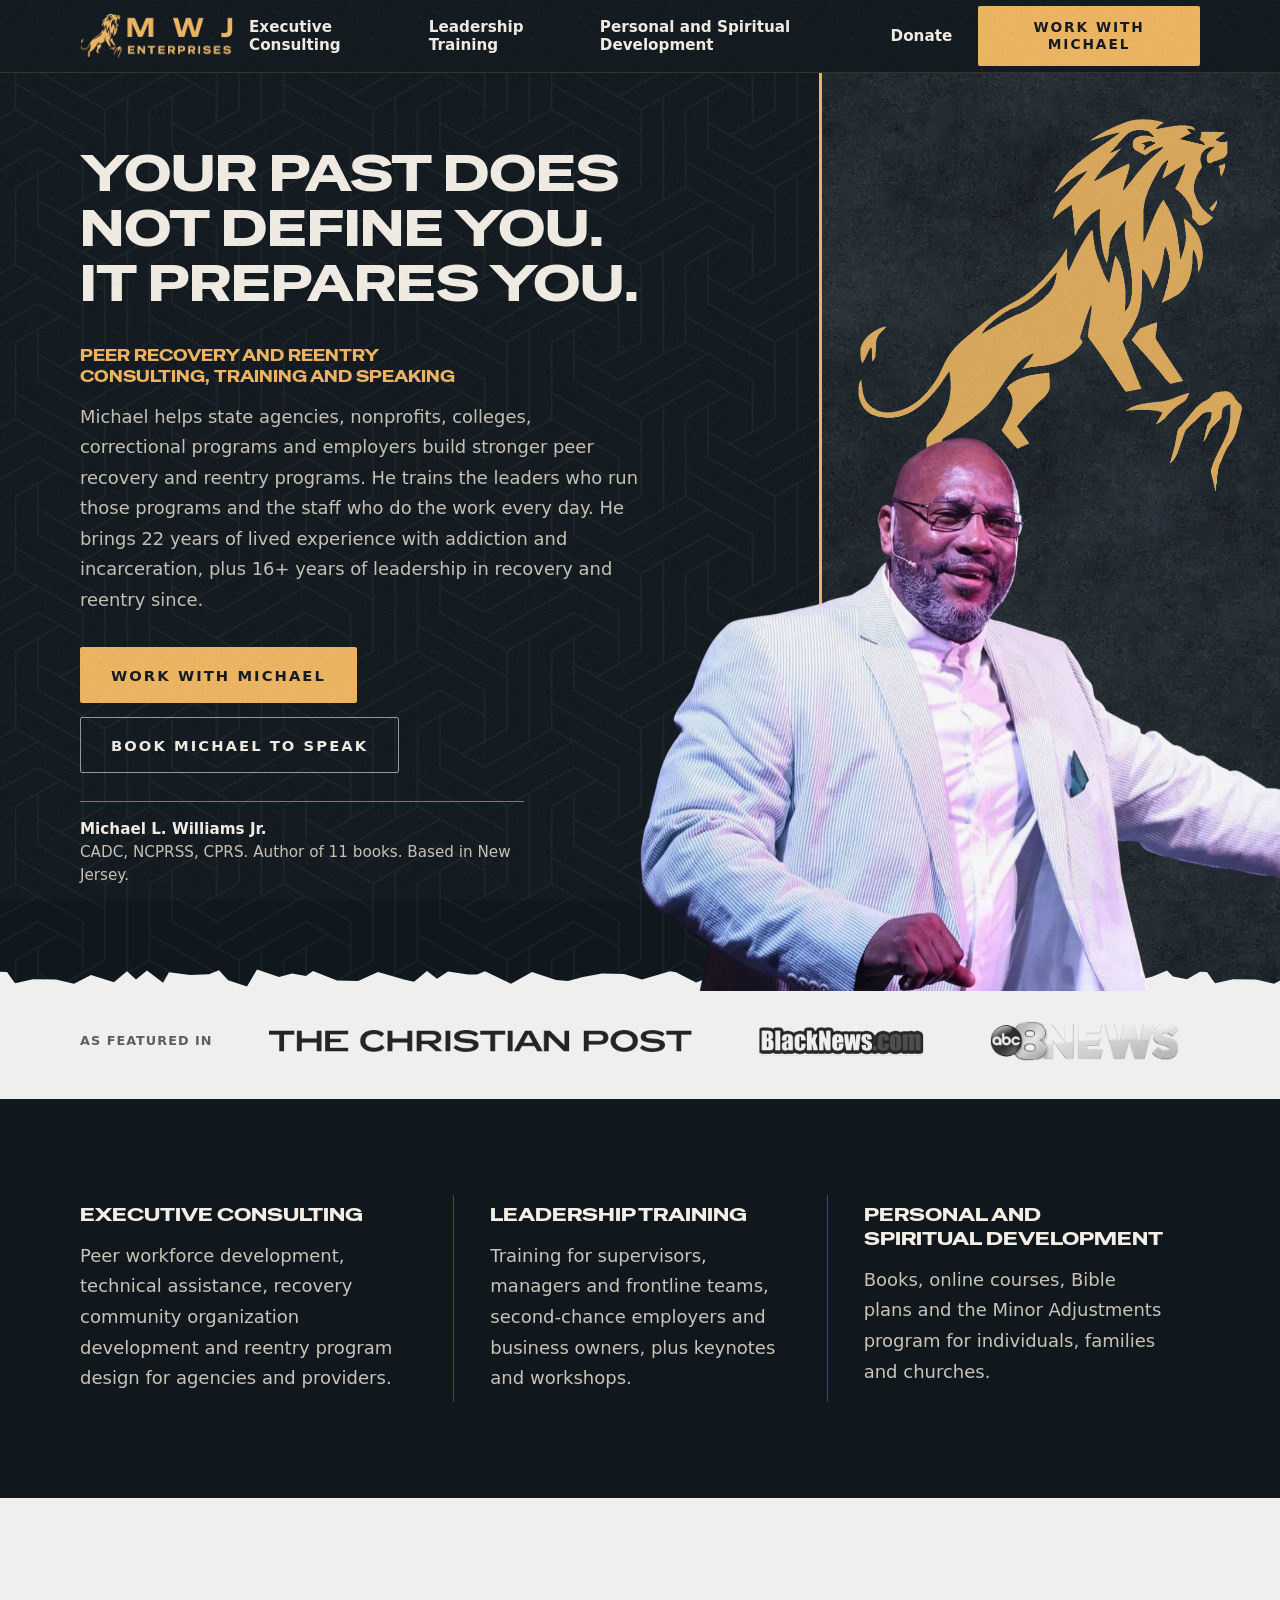
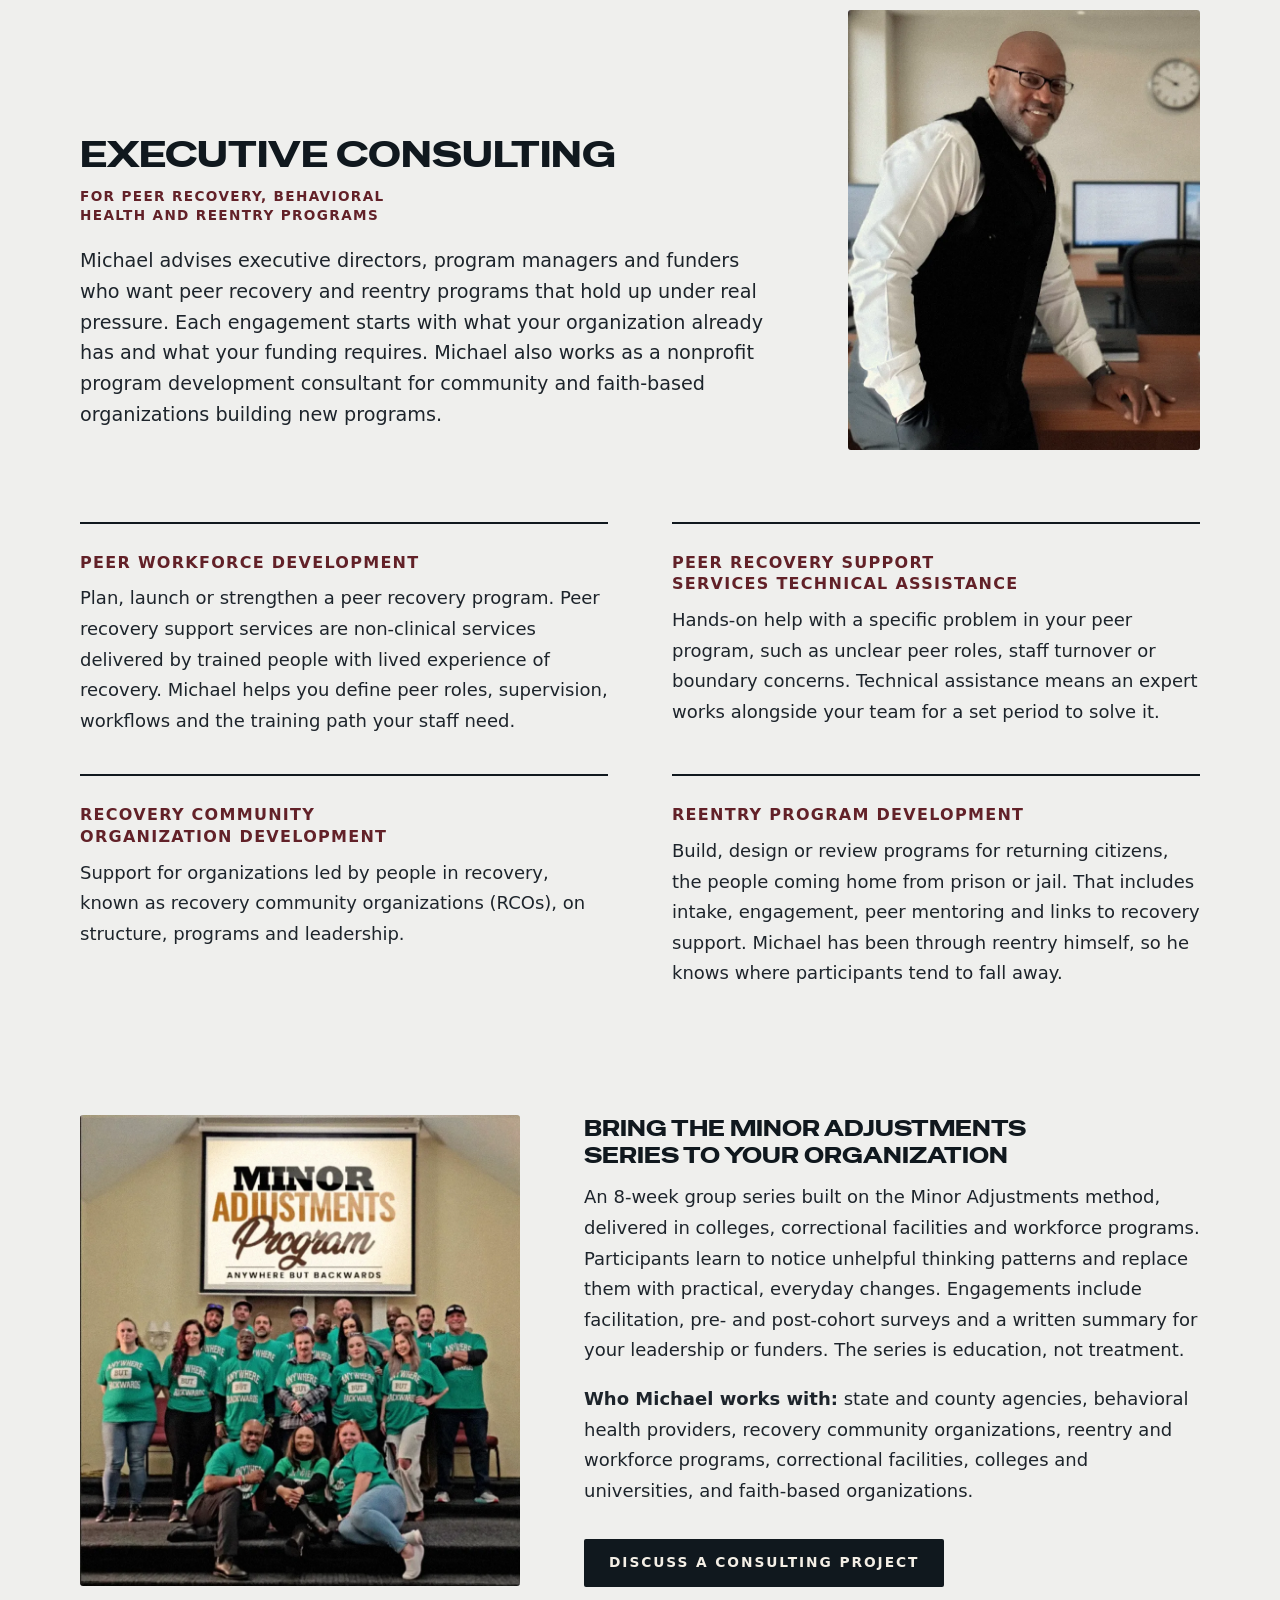
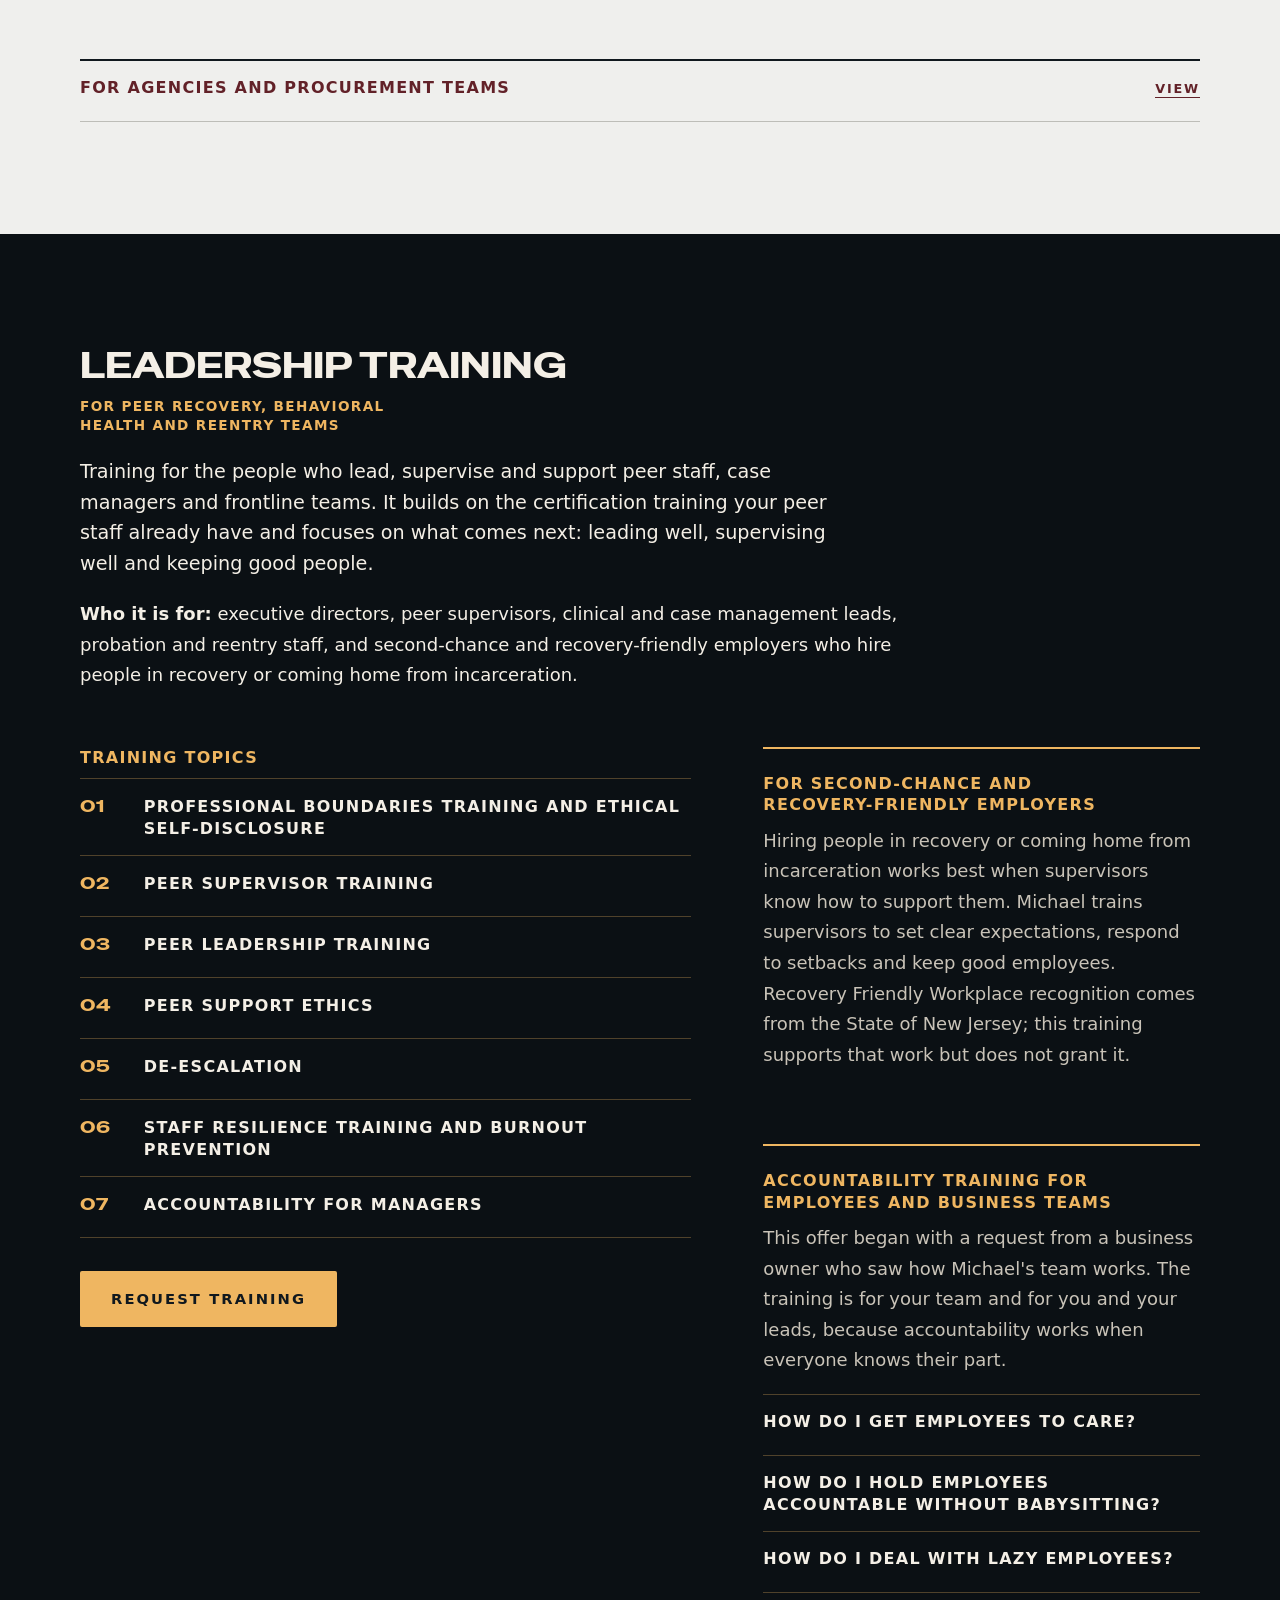
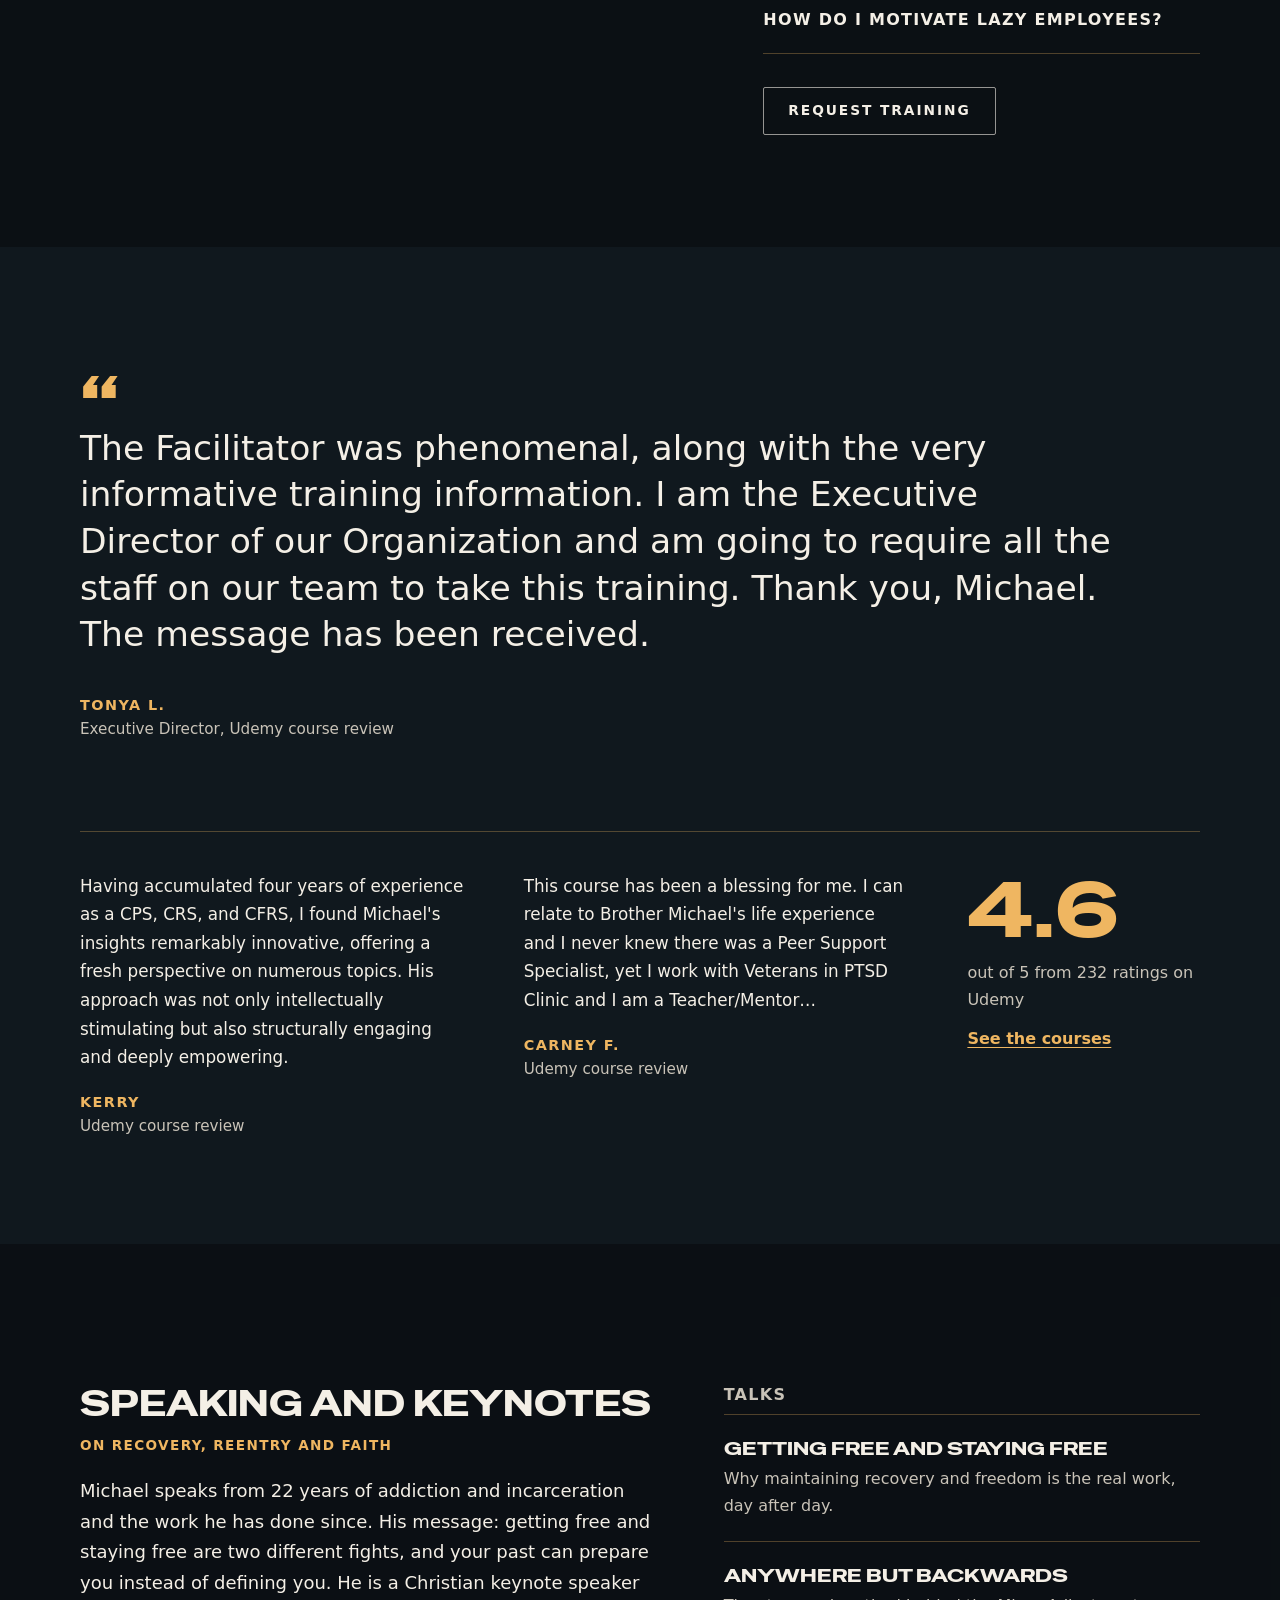
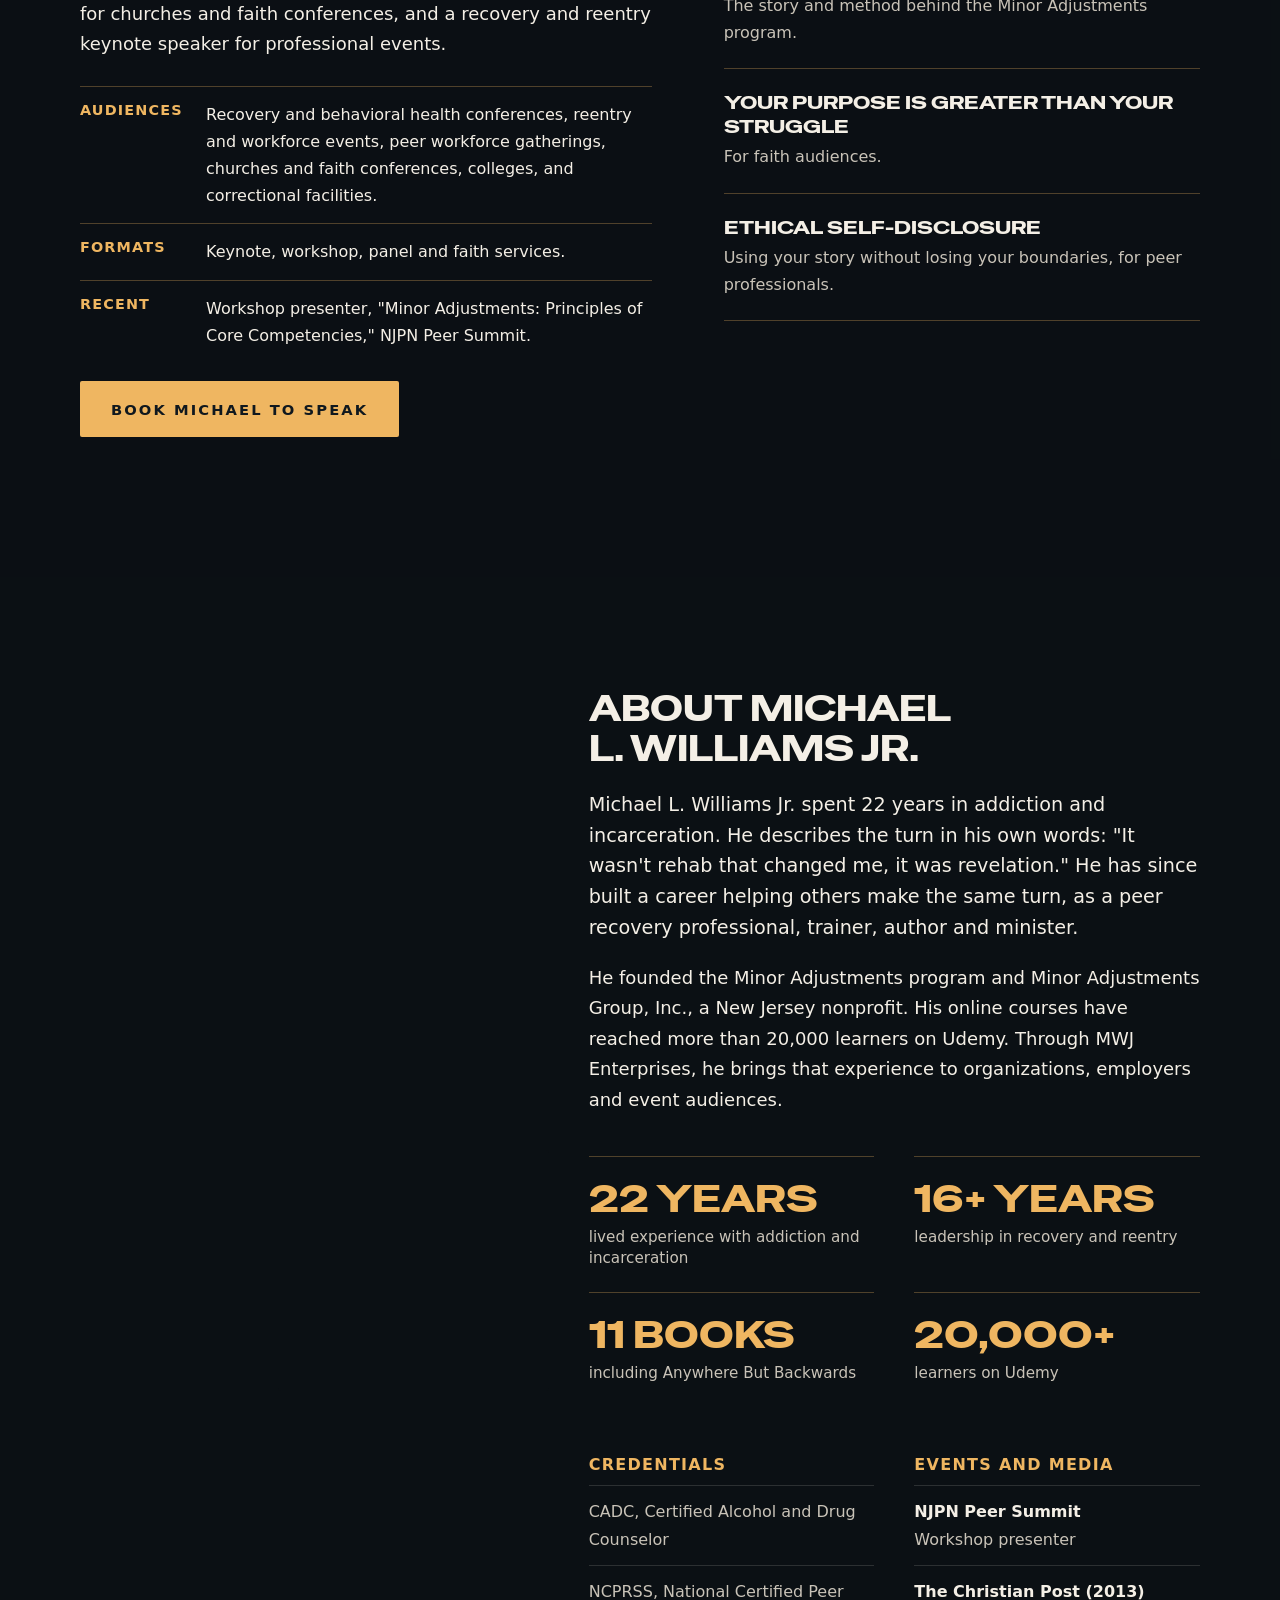
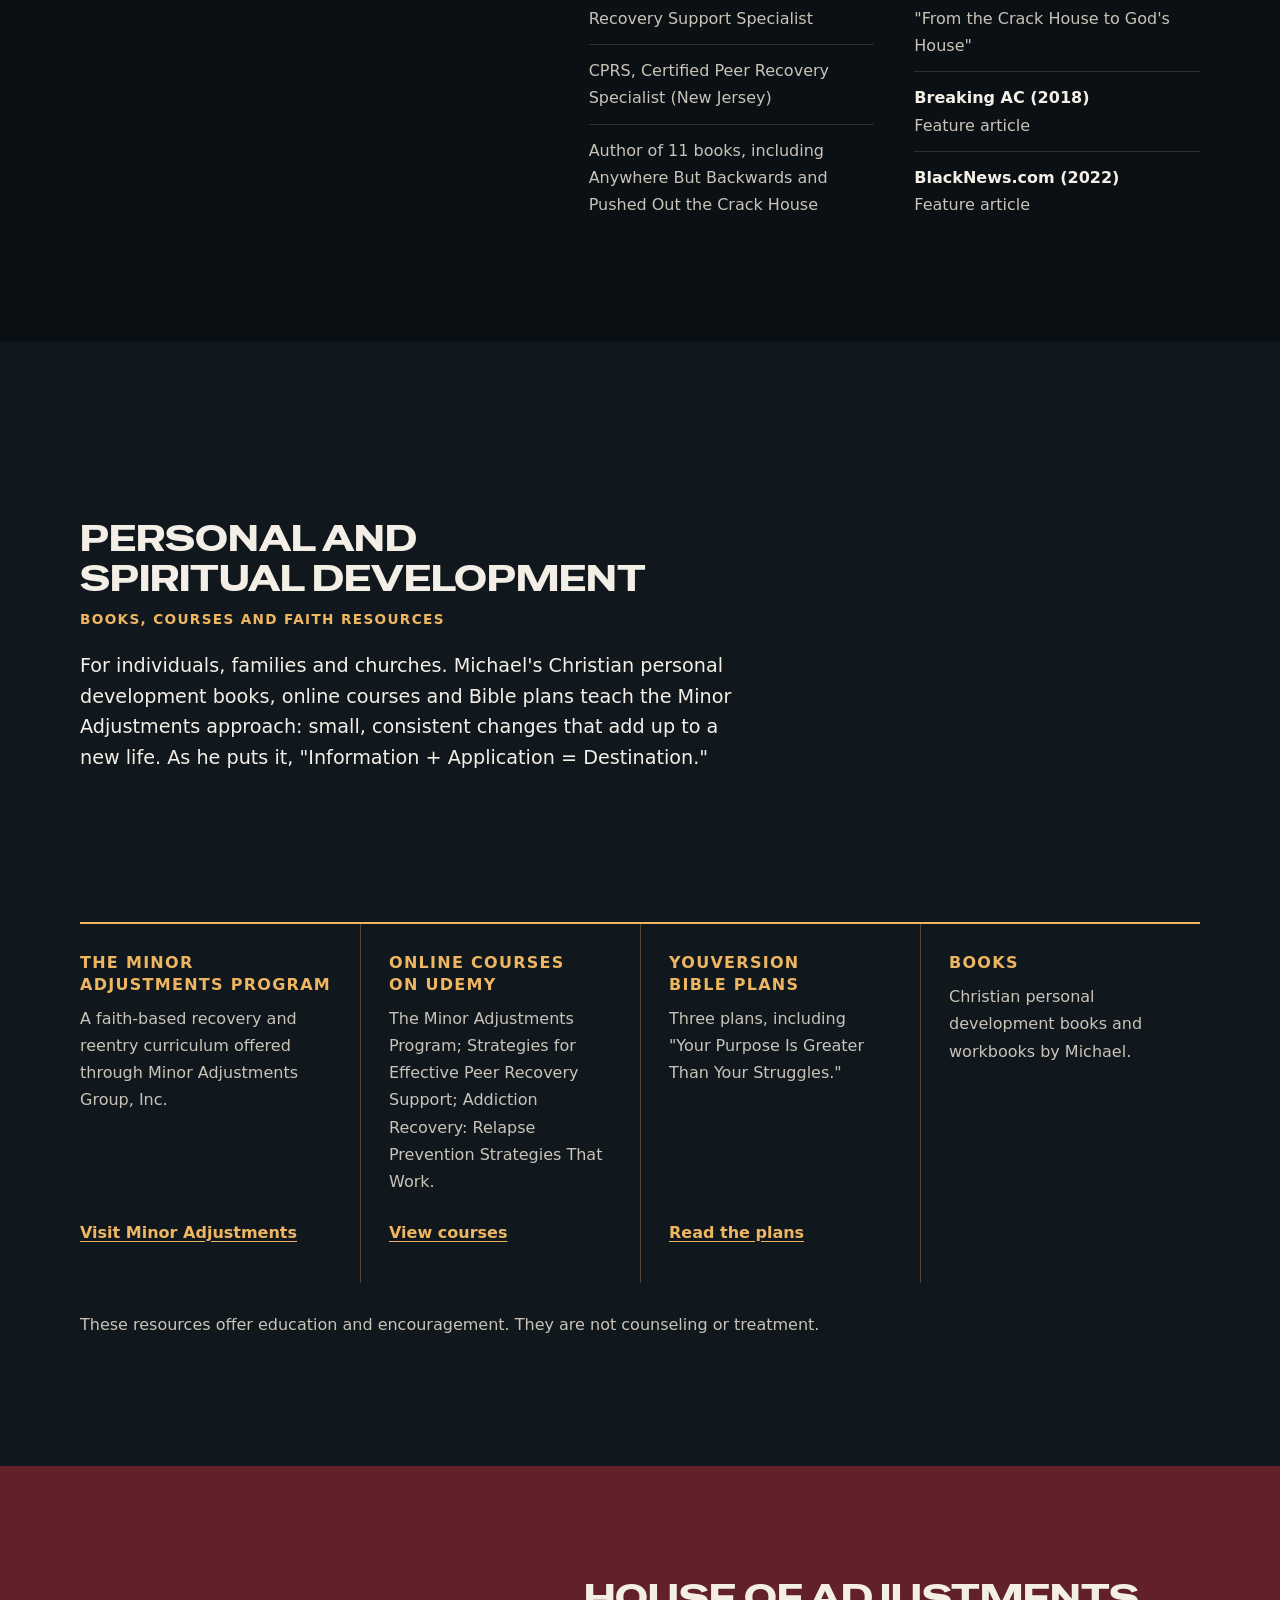
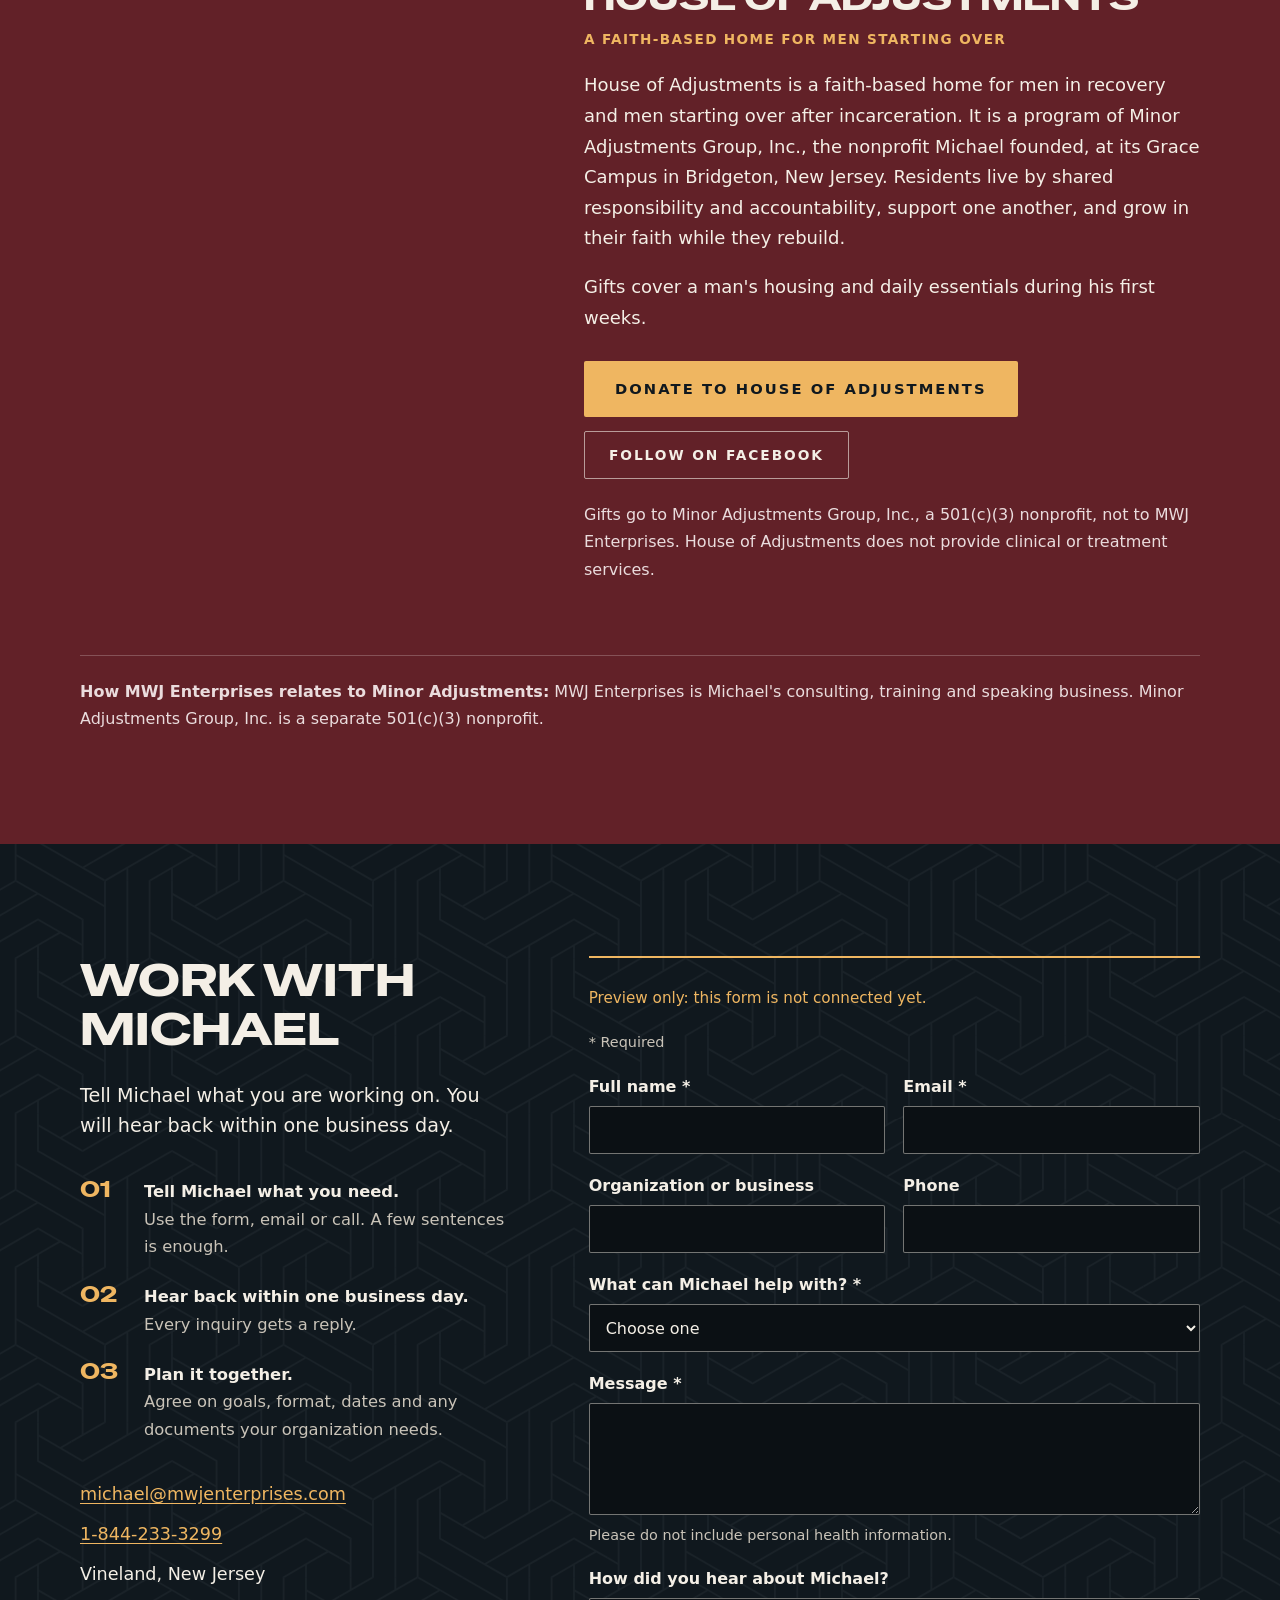
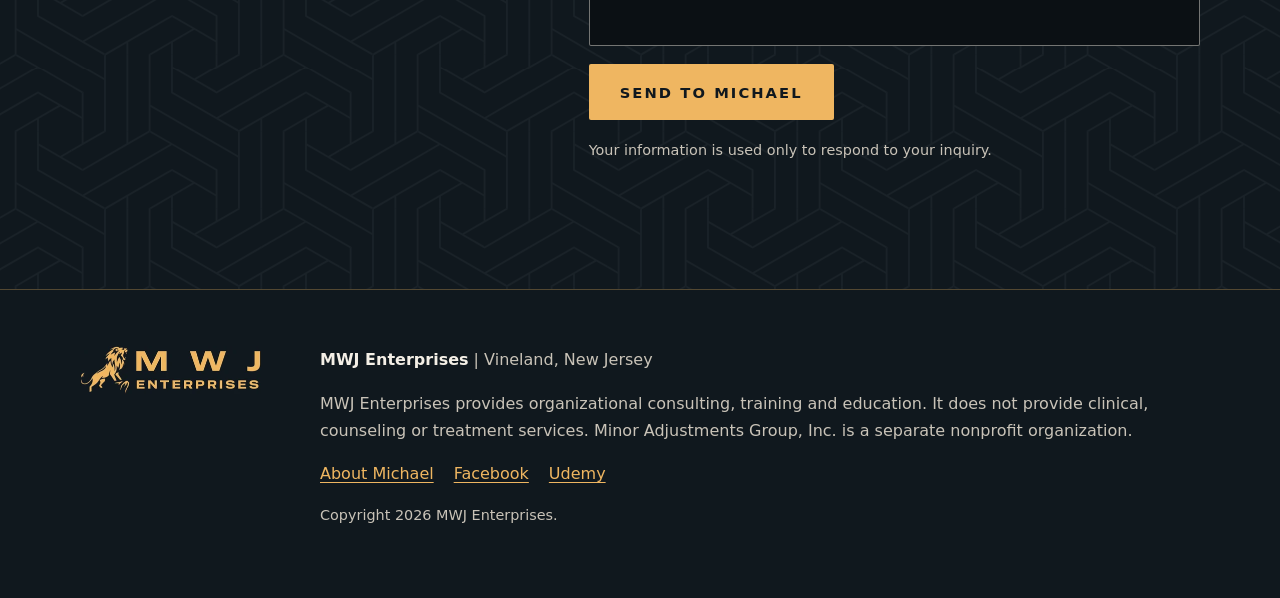
==== variation-b/index.html @ f7862c91 "Variation B: stage placeholder, course reviews, three press logos, open layouts Remove boxed panels," ====
<!doctype html>
<html lang="en">
<head>
<meta charset="utf-8">
<meta name="viewport" content="width=device-width, initial-scale=1">
<meta name="robots" content="noindex, nofollow">
<meta name="referrer" content="strict-origin-when-cross-origin">
<meta http-equiv="Content-Security-Policy" content="default-src 'self'; script-src 'self'; style-src 'self' https://fonts.googleapis.com; font-src 'self' https://fonts.gstatic.com; img-src 'self' data: https://static.wixstatic.com; connect-src 'self'; form-action 'none'; base-uri 'self'; object-src 'none'">
<title>Michael L. Williams Jr. | Peer Recovery &amp; Reentry Consulting</title>
<meta name="description" content="Consulting, training and speaking for peer recovery, behavioral health and reentry organizations, from Michael L. Williams Jr. Based in New Jersey.">
<meta name="theme-color" content="#10181e">
<meta property="og:type" content="website">
<meta property="og:title" content="Work with Michael L. Williams Jr. | MWJ Enterprises">
<meta property="og:description" content="Consulting, leadership training and speaking for peer recovery, behavioral health and reentry organizations, from a leader with lived experience.">
<meta property="og:image:alt" content="Michael L. Williams Jr. speaking on stage with a headset microphone, arms open to the audience.">
<link rel="icon" type="image/png" href="favicon.png">
<link rel="apple-touch-icon" href="apple-touch-icon.png">
<link rel="preconnect" href="https://fonts.googleapis.com">
<link rel="preconnect" href="https://fonts.gstatic.com" crossorigin>
<link rel="stylesheet" href="https://fonts.googleapis.com/css2?family=Nunito+Sans:wght@400;700&display=swap">
<link rel="preload" as="font" type="font/woff2" href="fonts/special-gothic-expanded-one.woff2" crossorigin>
<link rel="preload" as="image" href="img/michael-stage.webp">
<link rel="stylesheet" href="styles.css">
<script src="main.js" defer></script>
</head>
<body>
<a class="skip" href="#main">Skip to content</a>

<header class="site-header">
  <div class="wrap header-inner">
    <a class="logo" href="#top"><img src="img/mwj-logo.webp" width="181" height="48" alt="MWJ Enterprises home"></a>
    <button class="menu-toggle" type="button" aria-expanded="false" aria-controls="site-nav">Menu</button>
    <nav id="site-nav" class="site-nav" aria-label="Main">
      <a href="#executive-consulting">Executive Consulting</a>
      <a href="#leadership-training">Leadership Training</a>
      <a href="#personal-spiritual-development">Personal and Spiritual Development</a>
      <a href="#donate">Donate</a>
      <a class="btn btn-gold" href="#contact">Work with Michael</a>
    </nav>
  </div>
</header>

<main id="main">

<section id="top" class="hero">
  <img class="hero-lion" src="img/lion.webp" width="760" height="736" alt="">
  <div class="wrap hero-grid">
    <div class="hero-copy">
      <p class="hero-quote">Your past does not define you. <span>It prepares you.</span></p>
      <h1>Peer Recovery and Reentry Consulting, Training and Speaking</h1>
      <p class="lead">Michael helps state agencies, nonprofits, colleges, correctional programs and employers build stronger peer recovery and reentry programs. He trains the leaders who run those programs and the staff who do the work every day. He brings 22 years of lived experience with addiction and incarceration, plus 16+ years of leadership in recovery and reentry since.</p>
      <p class="actions">
        <a class="btn btn-gold btn-lg" href="#contact">Work with Michael</a>
        <a class="btn btn-ghost btn-lg" href="#contact" data-pathway="speaking">Book Michael to speak</a>
      </p>
      <p class="hero-cred"><strong>Michael L. Williams Jr.</strong> CADC, NCPRSS, CPRS. Author of 11 books. Based in New Jersey.</p>
    </div>
    <figure class="hero-figure">
      <img src="img/michael-stage.webp" width="1092" height="946" alt="Michael L. Williams Jr. speaking on stage with a headset microphone, arms open to the audience." fetchpriority="high">
    </figure>
  </div>
</section>

<section class="proof" aria-labelledby="proof-title">
  <div class="wrap proof-inner">
    <h2 id="proof-title">As featured in</h2>
    <ul class="proof-logos">
      <li><img src="img/logo-christian-post.webp" width="596" height="31" alt="The Christian Post" loading="lazy"></li>
      <li><img src="img/logo-blacknews.webp" width="246" height="49" alt="BlackNews.com" loading="lazy"></li>
      <li><img src="img/logo-abc8.webp" width="908" height="192" alt="ABC 8 News, WRIC Richmond" loading="lazy"></li>
    </ul>
  </div>
</section>

<section class="paths-section" aria-labelledby="paths-title">
  <div class="wrap">
    <h2 id="paths-title" class="visually-hidden">Services</h2>
    <ul class="paths">
      <li>
        <h3><a href="#executive-consulting">Executive Consulting</a></h3>
        <p>Peer workforce development, technical assistance, recovery community organization development and reentry program design for agencies and providers.</p>
      </li>
      <li>
        <h3><a href="#leadership-training">Leadership Training</a></h3>
        <p>Training for supervisors, managers and frontline teams, second-chance employers and business owners, plus keynotes and workshops.</p>
      </li>
      <li>
        <h3><a href="#personal-spiritual-development">Personal and Spiritual Development</a></h3>
        <p>Books, online courses, Bible plans and the Minor Adjustments program for individuals, families and churches.</p>
      </li>
    </ul>
  </div>
</section>

<section id="executive-consulting" class="paper">
  <div class="wrap">
    <div class="split-head">
      <div>
        <h2><span class="t">Executive Consulting</span> <span class="sub">for Peer Recovery, Behavioral Health and Reentry Programs</span></h2>
        <p class="intro">Michael advises executive directors, program managers and funders who want peer recovery and reentry programs that hold up under real pressure. Each engagement starts with what your organization already has and what your funding requires. Michael also works as a nonprofit program development consultant for community and faith-based organizations building new programs.</p>
      </div>
      <img class="photo" src="img/michael-office-crop.webp" width="800" height="1000" loading="lazy" alt="Michael L. Williams Jr. in a black vest and tie, smiling, with one hand on an office desk.">
    </div>

    <div class="offers">
      <article>
        <h3>Peer workforce development</h3>
        <p>Plan, launch or strengthen a peer recovery program. Peer recovery support services are non-clinical services delivered by trained people with lived experience of recovery. Michael helps you define peer roles, supervision, workflows and the training path your staff need.</p>
      </article>
      <article>
        <h3>Peer recovery support services technical assistance</h3>
        <p>Hands-on help with a specific problem in your peer program, such as unclear peer roles, staff turnover or boundary concerns. Technical assistance means an expert works alongside your team for a set period to solve it.</p>
      </article>
      <article>
        <h3>Recovery community organization development</h3>
        <p>Support for organizations led by people in recovery, known as recovery community organizations (RCOs), on structure, programs and leadership.</p>
      </article>
      <article>
        <h3>Reentry program development</h3>
        <p>Build, design or review programs for returning citizens, the people coming home from prison or jail. That includes intake, engagement, peer mentoring and links to recovery support. Michael has been through reentry himself, so he knows where participants tend to fall away.</p>
      </article>
    </div>

    <article class="feature">
      <img class="photo" src="img/minor-adjustments-group.webp" width="900" height="963" loading="lazy" alt="A Minor Adjustments program cohort in matching Anywhere But Backwards shirts, gathered with Michael under the program title screen.">
      <div>
        <h3 class="h-lg">Bring the Minor Adjustments series to your organization</h3>
        <p>An 8-week group series built on the Minor Adjustments method, delivered in colleges, correctional facilities and workforce programs. Participants learn to notice unhelpful thinking patterns and replace them with practical, everyday changes. Engagements include facilitation, pre- and post-cohort surveys and a written summary for your leadership or funders. The series is education, not treatment.</p>
        <p><strong>Who Michael works with:</strong> state and county agencies, behavioral health providers, recovery community organizations, reentry and workforce programs, correctional facilities, colleges and universities, and faith-based organizations.</p>
        <p class="actions"><a class="btn btn-ink" href="#contact" data-pathway="consulting">Discuss a consulting project</a></p>
      </div>
    </article>

    <details class="procure">
      <summary>For Agencies and Procurement Teams</summary>
      <dl class="procure-list">
        <div><dt>Service area</dt><dd>In person across New Jersey; virtual delivery.</dd></div>
        <div><dt>Documents on request</dt><dd>W-9, certificate of insurance, New Jersey business registration certificate, and vendor registration details.</dd></div>
        <div><dt>Training hours</dt><dd>Continuing education details available on request.</dd></div>
        <div><dt>Response time</dt><dd>Every inquiry gets a reply within one business day.</dd></div>
      </dl>
      <a class="btn btn-ink-line" href="#contact" data-pathway="consulting">Request documents</a>
    </details>
  </div>
</section>

<section id="leadership-training" class="coal">
  <div class="wrap">
    <div class="section-head">
      <h2><span class="t">Leadership Training</span> <span class="sub">for Peer Recovery, Behavioral Health and Reentry Teams</span></h2>
      <p class="intro">Training for the people who lead, supervise and support peer staff, case managers and frontline teams. It builds on the certification training your peer staff already have and focuses on what comes next: leading well, supervising well and keeping good people.</p>
      <p><strong>Who it is for:</strong> executive directors, peer supervisors, clinical and case management leads, probation and reentry staff, and second-chance and recovery-friendly employers who hire people in recovery or coming home from incarceration.</p>
    </div>

    <div class="training-grid">
      <div>
        <h3>Training topics</h3>
        <div class="accordion">
          <details><summary>Professional boundaries training and ethical self-disclosure</summary><p>How to share lived experience in a way that helps the person in front of you, and when to hold it back.</p></details>
          <details><summary>Peer supervisor training</summary><p>Setting clear role expectations, coaching peer staff, and preventing role drift, which is when peer staff get pulled into tasks outside their role.</p></details>
          <details><summary>Peer leadership training</summary><p>For peer staff moving into lead and supervisory roles.</p></details>
          <details><summary>Peer support ethics</summary><p>Working through the real situations peer staff face.</p></details>
          <details><summary>De-escalation</summary><p>Calm, practical responses when a conversation turns tense.</p></details>
          <details><summary>Staff resilience training and burnout prevention</summary><p>Workplace practices that help staff stay steady in high-stress settings.</p></details>
          <details><summary>Accountability for managers</summary><p>Simple structures that help commitments get kept.</p></details>
        </div>
        <p class="actions"><a class="btn btn-gold btn-lg" href="#contact" data-pathway="training">Request training</a></p>
      </div>
      <div class="side">
        <div class="col">
          <h3>For second-chance and recovery-friendly employers</h3>
          <p>Hiring people in recovery or coming home from incarceration works best when supervisors know how to support them. Michael trains supervisors to set clear expectations, respond to setbacks and keep good employees. Recovery Friendly Workplace recognition comes from the State of New Jersey; this training supports that work but does not grant it.</p>
        </div>
        <div class="col">
          <h3>Accountability Training for Employees and Business Teams</h3>
          <p>This offer began with a request from a business owner who saw how Michael's team works. The training is for your team and for you and your leads, because accountability works when everyone knows their part.</p>
          <div class="accordion compact">
            <details><summary>How do I get employees to care?</summary><p>People care more when they know what is expected, why it matters and that someone will follow up. The training gives your team that clarity and gives you a simple way to follow up.</p></details>
            <details><summary>How do I hold employees accountable without babysitting?</summary><p>Set clear expectations, check in on a schedule, and give a lead the authority to act when you are away. Michael works with you and your leads on all three.</p></details>
            <details><summary>How do I deal with lazy employees?</summary><p>Start by checking what looks like laziness. More often, expectations are unclear or follow-up is weak. The training addresses both and helps you see which one you are dealing with.</p></details>
            <details><summary>How do I motivate lazy employees?</summary><p>Motivation gets people started; clear expectations and steady follow-up keep them going. Michael helps your crew or staff take ownership of their work, so you are not the only one pushing.</p></details>
          </div>
          <p class="actions"><a class="btn btn-ghost" href="#contact" data-pathway="business">Request training</a></p>
        </div>
      </div>
    </div>
  </div>
</section>

<section class="reviews" aria-labelledby="reviews-title">
  <div class="wrap">
    <h2 id="reviews-title" class="visually-hidden">Reviews from Michael's course learners</h2>
    <figure class="pull">
      <blockquote><p>The Facilitator was phenomenal, along with the very informative training information. I am the Executive Director of our Organization and am going to require all the staff on our team to take this training. Thank you, Michael. The message has been received.</p></blockquote>
      <figcaption><strong>Tonya L.</strong> Executive Director, Udemy course review</figcaption>
    </figure>
    <div class="review-row">
      <figure>
        <blockquote><p>Having accumulated four years of experience as a CPS, CRS, and CFRS, I found Michael's insights remarkably innovative, offering a fresh perspective on numerous topics. His approach was not only intellectually stimulating but also structurally engaging and deeply empowering.</p></blockquote>
        <figcaption><strong>Kerry</strong> Udemy course review</figcaption>
      </figure>
      <figure>
        <blockquote><p>This course has been a blessing for me. I can relate to Brother Michael's life experience and I never knew there was a Peer Support Specialist, yet I work with Veterans in PTSD Clinic and I am a Teacher/Mentor&hellip;</p></blockquote>
        <figcaption><strong>Carney F.</strong> Udemy course review</figcaption>
      </figure>
      <p class="rating"><strong>4.6</strong> out of 5 from 232 ratings on Udemy <a href="https://www.udemy.com/user/michael-l-williams-4/" target="_blank" rel="noopener noreferrer">See the courses<span class="visually-hidden"> (opens in a new tab)</span></a></p>
    </div>
  </div>
</section>

<section id="speaking" class="stage">
  <!-- Placeholder backdrop: replace stage-placeholder.webp with a photo of Michael on stage -->
  <img class="stage-bg" src="img/stage-placeholder.webp" width="1920" height="1008" alt="" loading="lazy">
  <div class="wrap">
    <div class="speaking-grid">
      <div>
        <h2><span class="t">Speaking and Keynotes</span> <span class="sub">on Recovery, Reentry and Faith</span></h2>
        <p>Michael speaks from 22 years of addiction and incarceration and the work he has done since. His message: getting free and staying free are two different fights, and your past can prepare you instead of defining you. He is a Christian keynote speaker for churches and faith conferences, and a recovery and reentry keynote speaker for professional events.</p>
        <dl class="facts-list">
          <div><dt>Audiences</dt><dd>Recovery and behavioral health conferences, reentry and workforce events, peer workforce gatherings, churches and faith conferences, colleges, and correctional facilities.</dd></div>
          <div><dt>Formats</dt><dd>Keynote, workshop, panel and faith services.</dd></div>
          <div><dt>Recent</dt><dd>Workshop presenter, "Minor Adjustments: Principles of Core Competencies," NJPN Peer Summit.</dd></div>
        </dl>
        <p class="actions"><a class="btn btn-gold btn-lg" href="#contact" data-pathway="speaking">Book Michael to speak</a></p>
      </div>
      <div>
        <h4>Talks</h4>
        <ul class="talks">
          <li><strong>Getting Free and Staying Free</strong>Why maintaining recovery and freedom is the real work, day after day.</li>
          <li><strong>Anywhere But Backwards</strong>The story and method behind the Minor Adjustments program.</li>
          <li><strong>Your Purpose Is Greater Than Your Struggle</strong>For faith audiences.</li>
          <li><strong>Ethical Self-Disclosure</strong>Using your story without losing your boundaries, for peer professionals.</li>
        </ul>
      </div>
    </div>
  </div>
</section>

<section id="about" class="coal about">
  <div class="wrap about-grid">
    <div class="about-photos">
      <img class="photo" src="img/michael-headshot.webp" width="900" height="1199" loading="lazy" alt="Michael L. Williams Jr. smiling in a rust vest and gold patterned tie, holding a Bible.">
      <img class="photo photo-small" src="img/michael-family.webp" width="960" height="851" loading="lazy" alt="Michael L. Williams Jr., in a blue shirt, smiling with family members in front of a Resurrected, Not Just Revived display.">
    </div>
    <div>
      <h2>About Michael L. Williams Jr.</h2>
      <p class="intro">Michael L. Williams Jr. spent 22 years in addiction and incarceration. He describes the turn in his own words: "It wasn't rehab that changed me, it was revelation." He has since built a career helping others make the same turn, as a peer recovery professional, trainer, author and minister.</p>
      <p>He founded the Minor Adjustments program and Minor Adjustments Group, Inc., a New Jersey nonprofit. His online courses have reached more than 20,000 learners on Udemy. Through MWJ Enterprises, he brings that experience to organizations, employers and event audiences.</p>
      <ul class="facts">
        <li><strong>22 years</strong>lived experience with addiction and incarceration</li>
        <li><strong>16+ years</strong>leadership in recovery and reentry</li>
        <li><strong>11 books</strong>including Anywhere But Backwards</li>
        <li><strong>20,000+</strong>learners on Udemy</li>
      </ul>
      <div class="two-col">
        <div>
          <h3>Credentials</h3>
          <ul class="list">
            <li>CADC, Certified Alcohol and Drug Counselor</li>
            <li>NCPRSS, National Certified Peer Recovery Support Specialist</li>
            <li>CPRS, Certified Peer Recovery Specialist (New Jersey)</li>
            <li>Author of 11 books, including Anywhere But Backwards and Pushed Out the Crack House</li>
          </ul>
        </div>
        <div>
          <h3>Events and Media</h3>
          <ul class="list">
            <li><strong>NJPN Peer Summit</strong> Workshop presenter</li>
            <li><strong>The Christian Post (2013)</strong> "From the Crack House to God's House"</li>
            <li><strong>Breaking AC (2018)</strong> Feature article</li>
            <li><strong>BlackNews.com (2022)</strong> Feature article</li>
          </ul>
        </div>
      </div>
    </div>
  </div>
</section>

<section id="personal-spiritual-development" class="ink">
  <div class="wrap">
    <div class="psd-grid">
      <div>
        <h2><span class="t">Personal and Spiritual Development</span> <span class="sub">Books, Courses and Faith Resources</span></h2>
        <p class="intro">For individuals, families and churches. Michael's Christian personal development books, online courses and Bible plans teach the Minor Adjustments approach: small, consistent changes that add up to a new life. As he puts it, "Information + Application = Destination."</p>
      </div>
      <img class="photo" src="img/michael-books.webp" width="800" height="848" loading="lazy" alt="Michael L. Williams Jr. smiling at a book signing table with copies of his books.">
    </div>
    <ul class="resources">
      <li><h3>The Minor Adjustments program</h3><p>A faith-based recovery and reentry curriculum offered through Minor Adjustments Group, Inc.</p><a href="https://www.minoradjustments.org/" target="_blank" rel="noopener noreferrer">Visit Minor Adjustments<span class="visually-hidden"> (opens in a new tab)</span></a></li>
      <li><h3>Online courses on Udemy</h3><p>The Minor Adjustments Program; Strategies for Effective Peer Recovery Support; Addiction Recovery: Relapse Prevention Strategies That Work.</p><a href="https://www.udemy.com/user/michael-l-williams-4/" target="_blank" rel="noopener noreferrer">View courses<span class="visually-hidden"> (opens in a new tab)</span></a></li>
      <li><h3>YouVersion Bible plans</h3><p>Three plans, including "Your Purpose Is Greater Than Your Struggles."</p><a href="https://www.bible.com/en-GB/reading-plans/17443-your-purpose-is-greater-than-your-struggles" target="_blank" rel="noopener noreferrer">Read the plans<span class="visually-hidden"> (opens in a new tab)</span></a></li>
      <li><h3>Books</h3><p>Christian personal development books and workbooks by Michael.</p></li>
    </ul>
    <p class="note">These resources offer education and encouragement. They are not counseling or treatment.</p>
  </div>
</section>

<section id="donate" class="maroon">
  <div class="wrap donate-grid">
    <img class="photo" src="img/house-of-adjustments.webp" width="600" height="600" loading="lazy" alt="Michael L. Williams Jr. smiling beside a woman, both dressed in rust.">
    <div>
      <h2><span class="t">House of Adjustments</span> <span class="sub">A faith-based home for men starting over</span></h2>
      <p>House of Adjustments is a faith-based home for men in recovery and men starting over after incarceration. It is a program of Minor Adjustments Group, Inc., the nonprofit Michael founded, at its Grace Campus in Bridgeton, New Jersey. Residents live by shared responsibility and accountability, support one another, and grow in their faith while they rebuild.</p>
      <p>Gifts cover a man's housing and daily essentials during his first weeks.</p>
      <div class="donate-actions">
      <a class="btn btn-gold btn-lg" href="https://givesendgo.com/sponsor-a-mans-first-40-weeks" target="_blank" rel="noopener noreferrer">Donate to House of Adjustments<span class="visually-hidden"> (opens in a new tab)</span></a>
      <a class="btn btn-ghost" href="https://www.facebook.com/Mickeyleroy41/" target="_blank" rel="noopener noreferrer">Follow on Facebook<span class="visually-hidden"> (opens in a new tab)</span></a>
      </div>
      <p class="note">Gifts go to Minor Adjustments Group, Inc., a 501(c)(3) nonprofit, not to MWJ Enterprises. House of Adjustments does not provide clinical or treatment services.</p>
    </div>
  </div>
  <div class="wrap">
    <p class="note relation"><strong>How MWJ Enterprises relates to Minor Adjustments:</strong> MWJ Enterprises is Michael's consulting, training and speaking business. Minor Adjustments Group, Inc. is a separate 501(c)(3) nonprofit.</p>
  </div>
</section>

<section id="contact" class="ink contact">
  <div class="wrap contact-grid">
    <div>
      <h2 class="h-display">Work with Michael</h2>
      <p class="intro">Tell Michael what you are working on. You will hear back within one business day.</p>
      <ol class="steps">
        <li><strong>Tell Michael what you need.</strong> Use the form, email or call. A few sentences is enough.</li>
        <li><strong>Hear back within one business day.</strong> Every inquiry gets a reply.</li>
        <li><strong>Plan it together.</strong> Agree on goals, format, dates and any documents your organization needs.</li>
      </ol>
      <ul class="direct">
        <li><a href="mailto:michael@mwjenterprises.com">michael@mwjenterprises.com</a></li>
        <li><a href="tel:+18442333299">1-844-233-3299</a></li>
        <li>Vineland, New Jersey</li>
      </ul>
    </div>
    <form class="form" id="contact-form" novalidate>
      <p class="preview-note">Preview only: this form is not connected yet.</p>
      <p class="req-note"><span aria-hidden="true">*</span> Required</p>
      <div class="row">
        <label>Full name *<input name="name" autocomplete="name" required maxlength="100"></label>
        <label>Email *<input type="email" name="email" autocomplete="email" required maxlength="150"></label>
      </div>
      <div class="row">
        <label>Organization or business<input name="org" autocomplete="organization" maxlength="150"></label>
        <label>Phone<input type="tel" name="phone" autocomplete="tel" maxlength="30"></label>
      </div>
      <label>What can Michael help with? *
        <select name="pathway" id="pathway" required>
          <option value="">Choose one</option>
          <option value="consulting">Consulting project</option>
          <option value="training">Staff or leadership training</option>
          <option value="business">Training for a business team</option>
          <option value="speaking">Speaking engagement</option>
          <option value="resources">Books, courses and programs</option>
          <option value="other">Something else</option>
        </select>
      </label>
      <fieldset data-for="consulting">
        <legend>Consulting project</legend>
        <label>Timeline<input name="timeline" maxlength="100"></label>
        <label>Funding source (optional)<input name="funding" maxlength="150"></label>
      </fieldset>
      <fieldset data-for="training">
        <legend>Staff or leadership training</legend>
        <label>Audience<input name="audience" maxlength="150"></label>
        <label>Group size<select name="size"><option>1 to 4</option><option>5 to 10</option><option>11 to 25</option><option>26 to 50</option><option>50+</option></select></label>
        <label>Format<select name="format"><option>In person</option><option>Virtual</option></select></label>
        <label>Do you need continuing education hours?<select name="ce"><option>Not sure</option><option>Yes</option><option>No</option></select></label>
      </fieldset>
      <fieldset data-for="business">
        <legend>Training for a business team</legend>
        <label>Type of business<input name="industry" maxlength="150"></label>
        <label>Team size<select name="teamsize"><option>1 to 4</option><option>5 to 10</option><option>11 to 25</option><option>26 to 50</option><option>50+</option></select></label>
        <label>Are most of your staff full-time?<select name="fulltime"><option>Yes</option><option>No</option><option>Mixed</option></select></label>
        <label>What is happening, in your own words<textarea name="situation" rows="3" maxlength="1500"></textarea></label>
      </fieldset>
      <fieldset data-for="speaking">
        <legend>Speaking engagement</legend>
        <label>Event name<input name="event" maxlength="150"></label>
        <label>Date<input type="date" name="date"></label>
        <label>Location or virtual<input name="location" maxlength="150"></label>
        <label>Audience size<input name="audsize" inputmode="numeric" maxlength="10"></label>
        <label>Who is in the audience<input name="audtype" maxlength="150"></label>
      </fieldset>
      <label>Message *<textarea name="message" rows="4" required maxlength="3000" aria-describedby="phi"></textarea></label>
      <small id="phi">Please do not include personal health information.</small>
      <label>How did you hear about Michael?<input name="source" maxlength="150"></label>
      <button class="btn btn-gold btn-lg" type="submit">Send to Michael</button>
      <p class="small">Your information is used only to respond to your inquiry.</p>
      <p class="form-status" role="status" aria-live="polite"></p>
    </form>
  </div>
</section>

</main>

<footer class="site-footer">
  <div class="wrap footer-grid">
    <img src="img/mwj-logo.webp" width="181" height="48" alt="MWJ Enterprises" loading="lazy">
    <div>
      <p><strong>MWJ Enterprises</strong> | Vineland, New Jersey</p>
      <p>MWJ Enterprises provides organizational consulting, training and education. It does not provide clinical, counseling or treatment services. Minor Adjustments Group, Inc. is a separate nonprofit organization.</p>
      <p class="footer-links"><a href="#about">About Michael</a> <a href="https://www.facebook.com/Mickeyleroy41/" target="_blank" rel="noopener noreferrer">Facebook</a> <a href="https://www.udemy.com/user/michael-l-williams-4/" target="_blank" rel="noopener noreferrer">Udemy</a></p>
      <p class="small">Copyright 2026 MWJ Enterprises.</p>
    </div>
  </div>
</footer>
</body>
</html>
---- variation-b/styles.css ----
@font-face { font-family: "Special Gothic Expanded One"; src: url("fonts/special-gothic-expanded-one.woff2") format("woff2"); font-weight: 400; font-style: normal; font-display: swap; }

/* Near-black + gold lead; maroon (Donate only), rust (thin rules only) and light gray as accents */
:root {
  --ink: #10181e;      /* logo background */
  --coal: #0b1014;
  --maroon: #622128;
  --gold: #efb661;
  --gold-soft: #f5c77f;
  --rust: #b8692c;
  --brown: #793f18;
  --ivory: #f4efe6;
  --soft: #c9c3b8;
  --gray: #efefed;
  --gray-ink: #1d242b;
  --rule-dark: rgba(239, 182, 97, .3);
  --r: 3px;
  --wrap: 1200px;
  --display: "Special Gothic Expanded One", "Arial Black", system-ui, sans-serif;
  --body: "Nunito Sans", system-ui, sans-serif;
}

*, *::before, *::after { box-sizing: border-box; }
html { scroll-behavior: smooth; scroll-padding-top: 76px; }
@media (prefers-reduced-motion: reduce) { html { scroll-behavior: auto; } }
body { margin: 0; background: var(--ink); color: var(--ivory); font: 400 1.125rem/1.7 var(--body); -webkit-font-smoothing: antialiased; }
/* Film grain over the whole page */
body::after { content: ""; position: fixed; inset: 0; z-index: 60; pointer-events: none; background: url("img/grain.png"); opacity: .035; }
img { display: block; max-width: 100%; height: auto; }
a { color: var(--gold); text-underline-offset: 3px; }
:focus-visible { outline: 3px solid var(--gold); outline-offset: 3px; }
p { margin: 0 0 1em; }
ul, ol { margin: 0; padding: 0; }
.visually-hidden { position: absolute; width: 1px; height: 1px; overflow: hidden; clip: rect(0 0 0 0); white-space: nowrap; }

/* Type. Headings: Special Gothic Expanded One in caps. Subheadings: Nunito Sans caps. Body: Nunito Sans. */
h1, h2, .hero-quote, .h-lg, .h-display, .paths h3, .talks strong, .facts strong, .steps li::before, .accordion summary::before, .pull blockquote p::before {
  font-family: var(--display); font-weight: 400; text-transform: uppercase; letter-spacing: 0;
}
h1, h2, h3, h4 { line-height: 1.2; margin: 0 0 .6em; text-wrap: balance; overflow-wrap: break-word; }
h2 { font-size: clamp(1.5rem, 2.8vw, 2.4rem); line-height: 1.1; }
h2 .t { display: block; }
h2 .sub { display: block; margin-top: .9em; font: 700 clamp(.85rem, 1vw, .95rem)/1.4 var(--body); letter-spacing: .1em; color: var(--gold); max-width: 46ch; }
h3, h4, .proof h2, .procure summary, .facts-list dt, .procure-list dt, .form legend, .accordion summary { font-family: var(--body); font-weight: 700; text-transform: uppercase; letter-spacing: .08em; font-size: 1rem; line-height: 1.35; }
h3 { color: var(--gold); }
.h-lg { font-size: clamp(1.15rem, 1.7vw, 1.45rem); line-height: 1.25; letter-spacing: 0; }
.h-display { font-size: clamp(1.9rem, 3.6vw, 3rem); line-height: 1.05; }

.wrap { max-width: var(--wrap); margin: 0 auto; padding: 0 16px; }
@media (min-width: 761px) { .wrap { padding: 0 40px; } }
.skip { position: absolute; left: -9999px; }
.skip:focus { left: 16px; top: 8px; z-index: 100; background: var(--gold); color: var(--ink); padding: 10px 14px; border-radius: var(--r); }

section { padding: 112px 0; }
.ink { background: var(--ink); }
.coal { background: var(--coal); }
.intro { font-size: 1.2rem; line-height: 1.6; max-width: 62ch; }
.section-head { max-width: 840px; margin-bottom: 56px; }
.note { font-size: 1rem; color: var(--soft); }
.small { font-size: .9rem; color: var(--soft); }
.photo { width: 100%; border-radius: var(--r); }

/* Buttons: sharp, letter-spaced caps, like the business card */
.btn { display: inline-flex; align-items: center; justify-content: center; min-height: 48px; padding: 12px 24px; border-radius: 2px; border: 1px solid transparent; text-decoration: none; cursor: pointer; font: 700 .86rem/1.2 var(--body); letter-spacing: .14em; text-transform: uppercase; text-align: center; transition: background-color .15s, color .15s, border-color .15s; }
.btn-lg { min-height: 56px; padding: 16px 30px; font-size: .92rem; }
.btn-gold { background: var(--gold); color: var(--ink); }
.btn-gold:hover { background: var(--gold-soft); }
.btn-ghost { background: transparent; color: var(--ivory); border-color: rgba(244, 239, 230, .6); }
.btn-ghost:hover { border-color: var(--gold); color: var(--gold); }
.btn-ink { background: var(--ink); color: var(--ivory); }
.btn-ink:hover { background: var(--coal); color: var(--gold); }
.btn-ink-line { background: transparent; color: var(--ink); border-color: var(--ink); }
.btn-ink-line:hover { background: var(--ink); color: var(--ivory); }
.actions { display: flex; flex-wrap: wrap; gap: 14px; margin: 1.8em 0 0; }

/* Header */
.site-header { position: sticky; top: 0; z-index: 50; background: var(--ink); border-bottom: 1px solid rgba(239, 182, 97, .16); }
.header-inner { display: flex; align-items: center; justify-content: space-between; gap: 16px; min-height: 72px; }
.logo { display: block; line-height: 0; }
.logo img { height: 46px; width: auto; }
.site-nav { display: flex; align-items: center; gap: 26px; }
.site-nav a:not(.btn) { position: relative; color: var(--ivory); text-decoration: none; font: 700 .95rem/1.2 var(--body); padding: 8px 0; }
.site-nav a:not(.btn)::after { content: ""; position: absolute; left: 0; right: 0; bottom: 0; height: 2px; background: var(--gold); transform: scaleX(0); transform-origin: left; transition: transform .2s; }
.site-nav a:not(.btn):hover::after, .site-nav a[aria-current="true"]::after { transform: scaleX(1); }
.site-nav a[aria-current="true"] { color: var(--gold); }
.menu-toggle { display: none; min-height: 44px; padding: 8px 16px; background: none; border: 1px solid var(--gold); border-radius: 2px; color: var(--gold); font: 700 .9rem var(--body); letter-spacing: .12em; text-transform: uppercase; cursor: pointer; }

/* Hero (photo and backdrop unchanged) */
.hero { position: relative; overflow: hidden; padding: 0; min-height: min(860px, calc(100svh - 72px)); display: flex; align-items: center; background: var(--ink) url("img/pattern-weave.svg"); }
.hero::before { content: ""; position: absolute; top: 0; bottom: 0; right: 0; width: min(36vw, 560px); background: #1b232b url("img/stone-dark.webp") 0 0 / 640px; border-left: 3px solid var(--gold); }
/* Rough stone edge into the light band below; sits behind the photo */
.hero::after { content: ""; position: absolute; left: 0; right: 0; bottom: -1px; height: 28px; background: url("img/edge-stone.svg") 0 100% / 1200px 28px repeat-x; z-index: 0; }
.hero-lion { position: absolute; right: 3%; top: 5%; width: min(30vw, 440px); opacity: .9; pointer-events: none; }
.hero-grid { width: 100%; display: grid; grid-template-columns: minmax(0, 1.05fr) minmax(0, 1fr); gap: 24px; align-items: end; padding-top: 72px; }
.hero-copy { position: relative; z-index: 2; padding-bottom: 104px; max-width: min(580px, 44vw); }
.hero-quote { font-size: clamp(1.9rem, 4.1vw, 3.8rem); line-height: 1.05; color: var(--ivory); margin-bottom: 36px; max-width: 12ch; overflow-wrap: break-word; }
.hero-quote span { white-space: nowrap; }
.hero h1 { font-size: clamp(.95rem, 1.25vw, 1.1rem); line-height: 1.3; color: var(--gold); margin-bottom: 14px; max-width: 34ch; }
.lead { font-size: 1.12rem; color: var(--soft); max-width: 56ch; }
.hero-cred { margin: 28px 0 0; padding-top: 16px; border-top: 1px solid var(--rust); max-width: 46ch; font-size: .95rem; line-height: 1.5; color: var(--soft); }
.hero-cred strong { display: block; color: var(--ivory); }
.hero-figure { position: absolute; right: 0; bottom: 0; width: min(50vw, 780px); margin: 0; z-index: 1; }
.hero-figure img { width: 100%; }
@media (prefers-reduced-motion: no-preference) {
  .hero-figure img { animation: rise .9s cubic-bezier(.2, .7, .2, 1) both; }
  .hero-copy { animation: fade .9s .15s ease both; }
  @keyframes rise { from { opacity: 0; transform: translateY(28px); } to { opacity: 1; transform: none; } }
  @keyframes fade { from { opacity: 0; } to { opacity: 1; } }
}

/* Proof: three logos on the light gray */
.proof { padding: 30px 0 38px; background: var(--gray); color: var(--gray-ink); }
.proof-inner { display: flex; align-items: center; gap: 24px 56px; flex-wrap: wrap; }
.proof h2 { margin: 0; font-size: .8rem; color: #5a5f66; }
.proof-logos { list-style: none; display: flex; align-items: center; flex-wrap: wrap; gap: 24px 64px; }
.proof-logos img { width: auto; filter: grayscale(1); mix-blend-mode: multiply; opacity: .85; }
.proof-logos li:nth-child(1) img { height: 22px; }
.proof-logos li:nth-child(2) img { height: 34px; }
.proof-logos li:nth-child(3) img { height: 40px; }

/* Three ways in */
.paths-section { padding: 96px 0; }
.paths { list-style: none; display: grid; grid-template-columns: repeat(3, minmax(0, 1fr)); }
.paths li { padding: 8px 36px; border-left: 1px solid var(--rule-dark); }
.paths li:first-child { padding-left: 0; border-left: 0; }
.paths h3 { font-size: clamp(1.05rem, 1.5vw, 1.3rem); line-height: 1.25; letter-spacing: 0; margin-bottom: 14px; }
.paths h3 a { color: var(--ivory); text-decoration: none; border-bottom: 2px solid transparent; transition: border-color .2s; }
.paths h3 a:hover, .paths h3 a:focus-visible { border-color: var(--gold); color: var(--gold); }
.paths p { color: var(--soft); margin: 0; }

/* Light gray section (consulting) */
.paper { background: var(--gray); color: var(--gray-ink); }
.paper h2 { color: var(--ink); }
.paper h2 .sub, .paper h3 { color: var(--maroon); }
.paper a:not(.btn) { color: var(--brown); }
.paper :focus-visible { outline-color: var(--maroon); }
.split-head { display: grid; grid-template-columns: minmax(0, 2fr) minmax(0, 1fr); gap: 64px; align-items: end; margin-bottom: 72px; }
.split-head .photo { max-width: 380px; justify-self: end; }
.offers { display: grid; grid-template-columns: repeat(2, minmax(0, 1fr)); gap: 0 64px; }
.offers article { padding: 28px 0 20px; border-top: 2px solid var(--ink); }
.offers h3 { margin-bottom: 10px; }
.feature { display: grid; grid-template-columns: minmax(0, 5fr) minmax(0, 7fr); gap: 64px; align-items: center; margin-top: 88px; }
.paper .h-lg { color: var(--ink); }
.procure { margin-top: 72px; border-top: 2px solid var(--ink); border-bottom: 1px solid #bdbdb8; }
.procure summary, .accordion summary { cursor: pointer; list-style: none; display: flex; align-items: baseline; gap: 20px; min-height: 60px; padding: 16px 0; }
.procure summary::-webkit-details-marker, .accordion summary::-webkit-details-marker { display: none; }
.procure summary { color: var(--maroon); }
.procure summary::after { content: "View"; margin-left: auto; font-size: .8rem; letter-spacing: .14em; border-bottom: 1px solid currentColor; }
.procure[open] summary::after { content: "Close"; }
.procure[open] { padding-bottom: 28px; }
.procure-list { display: grid; grid-template-columns: repeat(2, minmax(0, 1fr)); gap: 18px 48px; margin: 8px 0 26px; }
.procure-list dt { color: var(--maroon); }
.procure-list dd { margin: 0; }

/* Training: numbered topics, open columns */
.training-grid { display: grid; grid-template-columns: minmax(0, 7fr) minmax(0, 5fr); gap: 72px; align-items: start; }
.accordion { counter-reset: topic; border-top: 1px solid var(--rule-dark); }
.accordion details { counter-increment: topic; border-bottom: 1px solid var(--rule-dark); }
.accordion summary { color: var(--ivory); font-size: 1rem; }
.accordion summary::before { content: counter(topic, decimal-leading-zero); flex: none; width: 2.6em; font-size: 1.05rem; color: var(--gold); }
.accordion details[open] summary { color: var(--gold); }
.accordion summary:hover { color: var(--gold); }
.accordion details p { margin: 0 0 20px 3.4em; color: var(--soft); }
.accordion.compact { counter-reset: none; }
.accordion.compact summary::before { content: none; }
.accordion.compact details p { margin-left: 0; }
.side { display: grid; gap: 56px; }
.col { padding-top: 24px; border-top: 2px solid var(--gold); }
.col p { color: var(--soft); }

/* Reviews */
.reviews { padding: 120px 0 104px; }
.pull { margin: 0 0 88px; max-width: 1040px; }
.pull blockquote { margin: 0; }
.pull blockquote p { font: 400 clamp(1.45rem, 2.7vw, 2.3rem)/1.35 var(--body); color: var(--ivory); }
.pull blockquote p::before { content: "\201C"; display: block; height: .7em; font-size: 2.4em; line-height: 1; color: var(--gold); }
.reviews figcaption { font-size: .95rem; color: var(--soft); }
.reviews figcaption strong { display: block; color: var(--gold); font-size: .9rem; letter-spacing: .1em; text-transform: uppercase; }
.review-row { display: grid; grid-template-columns: minmax(0, 5fr) minmax(0, 5fr) minmax(0, 3fr); gap: 56px; padding-top: 40px; border-top: 1px solid var(--rule-dark); }
.review-row figure { margin: 0; }
.review-row blockquote { margin: 0 0 18px; }
.review-row blockquote p { color: var(--ivory); font-size: 1.05rem; }
.rating { margin: 0; color: var(--soft); font-size: 1rem; }
.rating strong { display: block; font: 400 clamp(3rem, 6vw, 5rem)/1 var(--display); color: var(--gold); margin-bottom: 10px; }
.rating a { display: table; margin-top: 12px; font-weight: 700; }

/* Speaking: full-width stage */
.stage { position: relative; overflow: hidden; background: var(--coal); padding: 140px 0; }
.stage-bg { position: absolute; inset: 0; width: 100%; height: 100%; object-fit: cover; }
.stage::before { content: ""; position: absolute; inset: 0; background: rgba(11, 16, 20, .66); }
.stage .wrap { position: relative; }
.speaking-grid { display: grid; grid-template-columns: minmax(0, 6fr) minmax(0, 5fr); gap: 72px; align-items: start; }
.facts-list { display: grid; gap: 14px; margin: 26px 0 0; }
.facts-list div { display: grid; grid-template-columns: 110px 1fr; gap: 16px; padding-top: 14px; border-top: 1px solid var(--rule-dark); }
.facts-list dt { color: var(--gold); font-size: .9rem; }
.facts-list dd { margin: 0; font-size: 1rem; }
.stage h4 { color: var(--soft); margin-bottom: 8px; }
.talks { list-style: none; }
.talks li { padding: 22px 0; border-top: 1px solid var(--rule-dark); color: var(--soft); font-size: 1rem; }
.talks li:last-child { border-bottom: 1px solid var(--rule-dark); }
.talks strong { display: block; margin-bottom: 4px; font-size: clamp(1.05rem, 1.5vw, 1.3rem); line-height: 1.25; color: var(--ivory); }

/* About: oversized numbers */
.about-grid { display: grid; grid-template-columns: minmax(0, 5fr) minmax(0, 7fr); gap: 72px; align-items: start; }
.about-photos { position: relative; padding-bottom: 120px; }
.about-photos .photo-small { position: absolute; right: -32px; bottom: 0; width: 62%; border: 6px solid var(--coal); }
.facts { list-style: none; display: grid; grid-template-columns: repeat(2, minmax(0, 1fr)); gap: 0 40px; margin: 40px 0 48px; }
.facts li { padding: 22px 0; border-top: 1px solid var(--rule-dark); font-size: .95rem; line-height: 1.4; color: var(--soft); }
.facts strong { display: block; font-size: clamp(1.3rem, 3vw, 2.6rem); line-height: 1; white-space: nowrap; color: var(--gold); margin-bottom: 10px; }
.two-col { display: grid; grid-template-columns: repeat(2, minmax(0, 1fr)); gap: 40px; }
.list { list-style: none; font-size: 1rem; color: var(--soft); }
.list li { padding: 12px 0; border-top: 1px solid rgba(244, 239, 230, .14); }
.list strong { color: var(--ivory); display: block; }

/* Personal and spiritual development */
.psd-grid { display: grid; grid-template-columns: minmax(0, 7fr) minmax(0, 4fr); gap: 72px; align-items: center; margin-bottom: 64px; }
.resources { list-style: none; display: grid; grid-template-columns: repeat(4, minmax(0, 1fr)); border-top: 2px solid var(--gold); margin-bottom: 28px; }
.resources li { display: flex; flex-direction: column; padding: 28px 28px 28px 0; }
.resources li + li { padding-left: 28px; border-left: 1px solid var(--rule-dark); }
.resources p { color: var(--soft); flex: 1; font-size: 1rem; }
.resources a { font: 700 1rem/1.3 var(--body); min-height: 44px; display: inline-flex; align-items: center; }

/* Donate: the one maroon band */
.maroon { background: var(--maroon); }
.maroon h2 .sub { color: var(--gold); }
.maroon .note { color: #eadcdd; }
.donate-grid { display: grid; grid-template-columns: minmax(0, 5fr) minmax(0, 7fr); gap: 64px; align-items: center; }
.donate-grid .photo { max-width: 480px; }
.donate-actions { display: flex; flex-wrap: wrap; gap: 14px; margin: 28px 0 22px; }
.relation { margin: 56px 0 0; padding-top: 22px; border-top: 1px solid rgba(255, 255, 255, .22); }

/* Contact: open form, numbered steps */
.contact { background: var(--ink) url("img/pattern-weave.svg"); }
.contact-grid { display: grid; grid-template-columns: minmax(0, 5fr) minmax(0, 7fr); gap: 72px; align-items: start; }
.steps { list-style: none; counter-reset: step; display: grid; gap: 22px; margin: 36px 0; }
.steps li { counter-increment: step; position: relative; padding-left: 64px; color: var(--soft); font-size: 1.02rem; }
.steps li::before { content: counter(step, decimal-leading-zero); position: absolute; left: 0; top: -.1em; font-size: 1.4rem; line-height: 1.2; color: var(--gold); }
.steps strong { color: var(--ivory); display: block; }
.direct { list-style: none; display: grid; gap: 10px; font-size: 1.1rem; }
.form { display: grid; gap: 18px; padding-top: 28px; border-top: 2px solid var(--gold); }
.form .row { display: grid; grid-template-columns: repeat(2, minmax(0, 1fr)); gap: 18px; }
.form label { display: grid; gap: 6px; font-weight: 700; font-size: 1rem; }
.form input, .form select, .form textarea { width: 100%; min-height: 48px; padding: 10px 12px; font: 400 1rem/1.4 var(--body); color: var(--ivory); background: var(--coal); border: 1px solid rgba(244, 239, 230, .45); border-radius: 2px; color-scheme: dark; }
.form input:focus, .form select:focus, .form textarea:focus { border-color: var(--gold); }
.form option { background: var(--coal); color: var(--ivory); }
.form fieldset { display: grid; gap: 14px; margin: 0; padding: 18px 0 0; border: 0; border-top: 1px solid var(--rule-dark); }
.form legend { padding: 0 0 4px; color: var(--gold); float: left; width: 100%; }
.form [hidden] { display: none; }
.form button { justify-self: start; }
.preview-note { margin: 0; font-size: .95rem; color: var(--gold); }
.req-note { margin: 0; font-size: .9rem; color: var(--soft); }
#phi { margin-top: -10px; color: var(--soft); font-size: .9rem; }
.form-status:empty { display: none; }
.form-status { margin: 0; font-weight: 700; color: var(--gold); }

/* Footer */
.site-footer { background: var(--ink); color: var(--soft); padding: 56px 0; font-size: 1rem; border-top: 1px solid var(--rule-dark); }
.footer-grid { display: grid; grid-template-columns: 200px minmax(0, 1fr); gap: 40px; }
.site-footer strong { color: var(--ivory); }
.footer-links { display: flex; flex-wrap: wrap; gap: 20px; }

/* Responsive */
@media (max-width: 1120px) {
  .site-nav { gap: 18px; }
  .site-nav a:not(.btn) { font-size: .92rem; }
  .resources { grid-template-columns: repeat(2, minmax(0, 1fr)); }
  .resources li:nth-child(3) { padding-left: 0; border-left: 0; }
  .review-row { grid-template-columns: repeat(2, minmax(0, 1fr)); }
  .rating { grid-column: 1 / -1; }
}
@media (max-width: 960px) {
  section { padding: 80px 0; }
  .menu-toggle { display: inline-flex; align-items: center; }
  .site-nav { display: none; position: absolute; top: 100%; left: 0; right: 0; flex-direction: column; align-items: stretch; gap: 0; padding: 8px 16px 20px; background: var(--ink); border-bottom: 1px solid var(--rule-dark); }
  .site-nav.open { display: flex; }
  .site-nav a:not(.btn) { padding: 14px 0; font-size: 1.05rem; border-bottom: 1px solid rgba(255, 255, 255, .1); }
  .site-nav .btn { margin-top: 14px; }
  .hero { min-height: 0; display: block; }
  .hero::before { width: 100%; top: 0; bottom: auto; height: 300px; }
  .hero-lion { top: 10px; bottom: auto; width: 60vw; }
  .hero-grid { grid-template-columns: 1fr; padding-top: 24px; gap: 0; }
  .hero-copy { padding: 32px 0 64px; max-width: none; }
  .hero-figure { position: relative; width: auto; margin-right: -16px; order: -1; }
  .hero-figure img { max-width: 620px; margin-left: auto; }
  .paths { grid-template-columns: 1fr; }
  .paths li, .paths li:first-child { padding: 28px 0; border-left: 0; border-top: 1px solid var(--rule-dark); }
  .split-head, .feature, .training-grid, .speaking-grid, .about-grid, .psd-grid, .donate-grid, .contact-grid { grid-template-columns: 1fr; gap: 40px; }
  .split-head .photo { justify-self: start; max-width: 320px; }
  .about-photos { max-width: 480px; }
  .about-photos .photo-small { right: -8px; }
  .psd-grid .photo, .feature .photo { max-width: 460px; }
  .stage { padding: 96px 0; }
}
@media (max-width: 640px) {
  section { padding: 64px 0; }
  .paths-section { padding: 40px 0; }
  .offers, .procure-list, .two-col, .form .row, .resources, .review-row { grid-template-columns: 1fr; }
  .review-row { gap: 40px; }
  .resources li, .resources li + li { padding: 24px 0; border-left: 0; border-top: 1px solid var(--rule-dark); }
  .resources li:first-child { border-top: 0; }
  .facts-list div { grid-template-columns: 1fr; gap: 2px; }
  .facts { gap: 0 20px; }
  .form button, .actions .btn, .donate-actions .btn { width: 100%; }
  .footer-grid { grid-template-columns: 1fr; gap: 20px; }
  .proof-logos { gap: 20px 36px; }
  .proof-logos li:nth-child(1) img { height: 17px; }
  .proof-logos li:nth-child(2) img { height: 28px; }
  .proof-logos li:nth-child(3) img { height: 32px; }
  .accordion details p { margin-left: 0; }
  .pull { margin-bottom: 56px; }
}
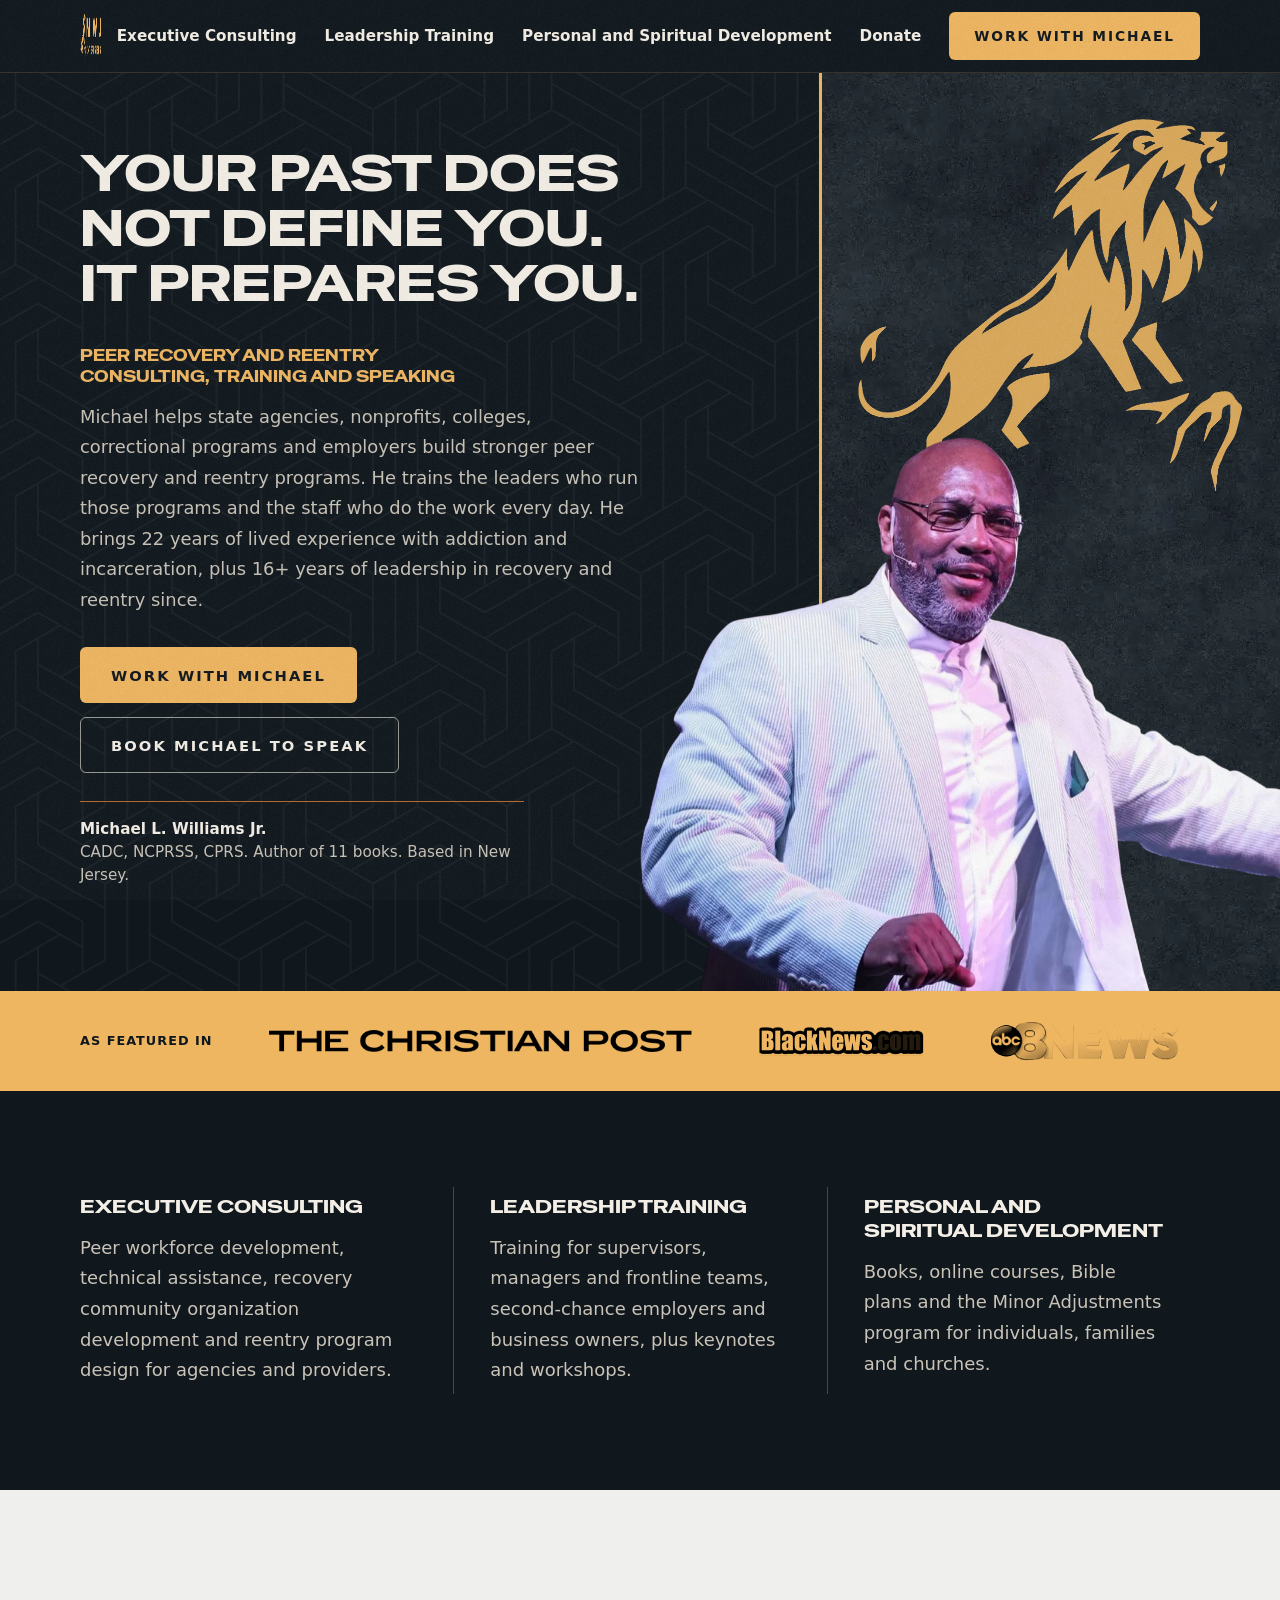
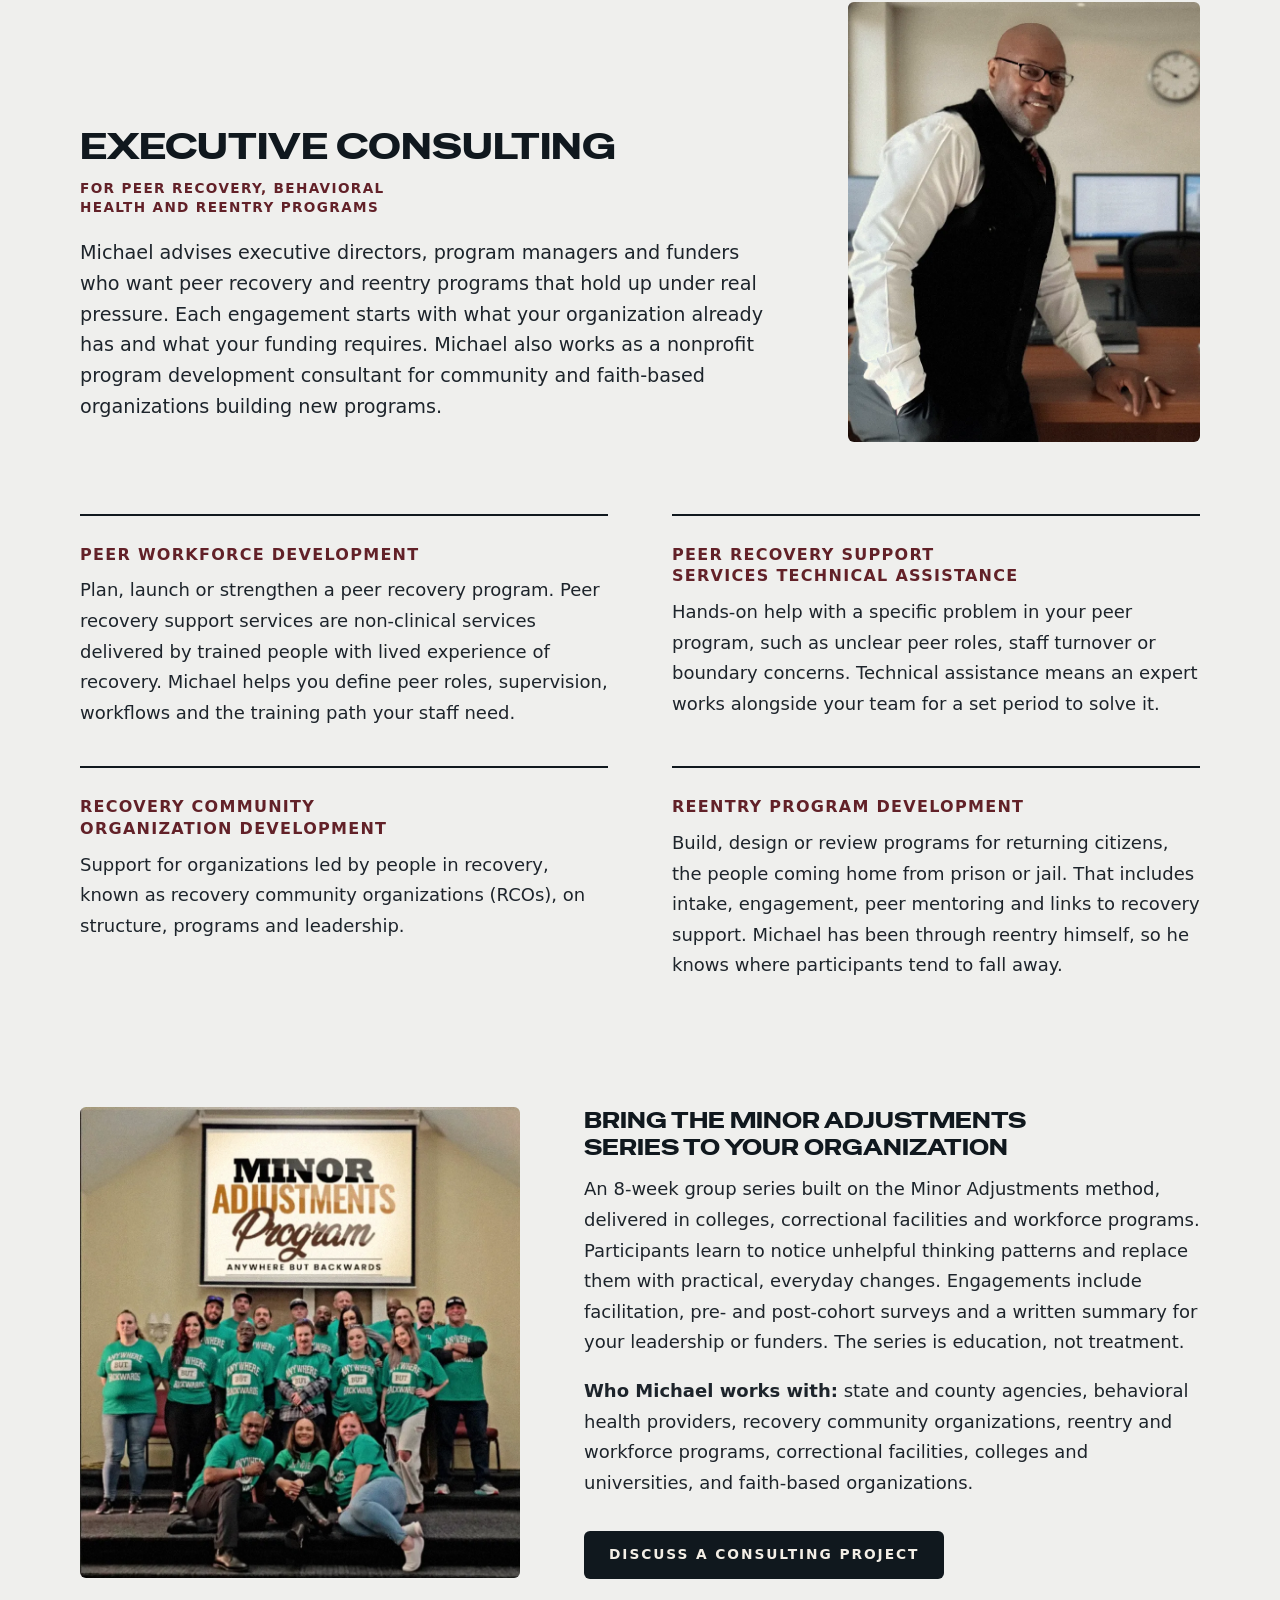
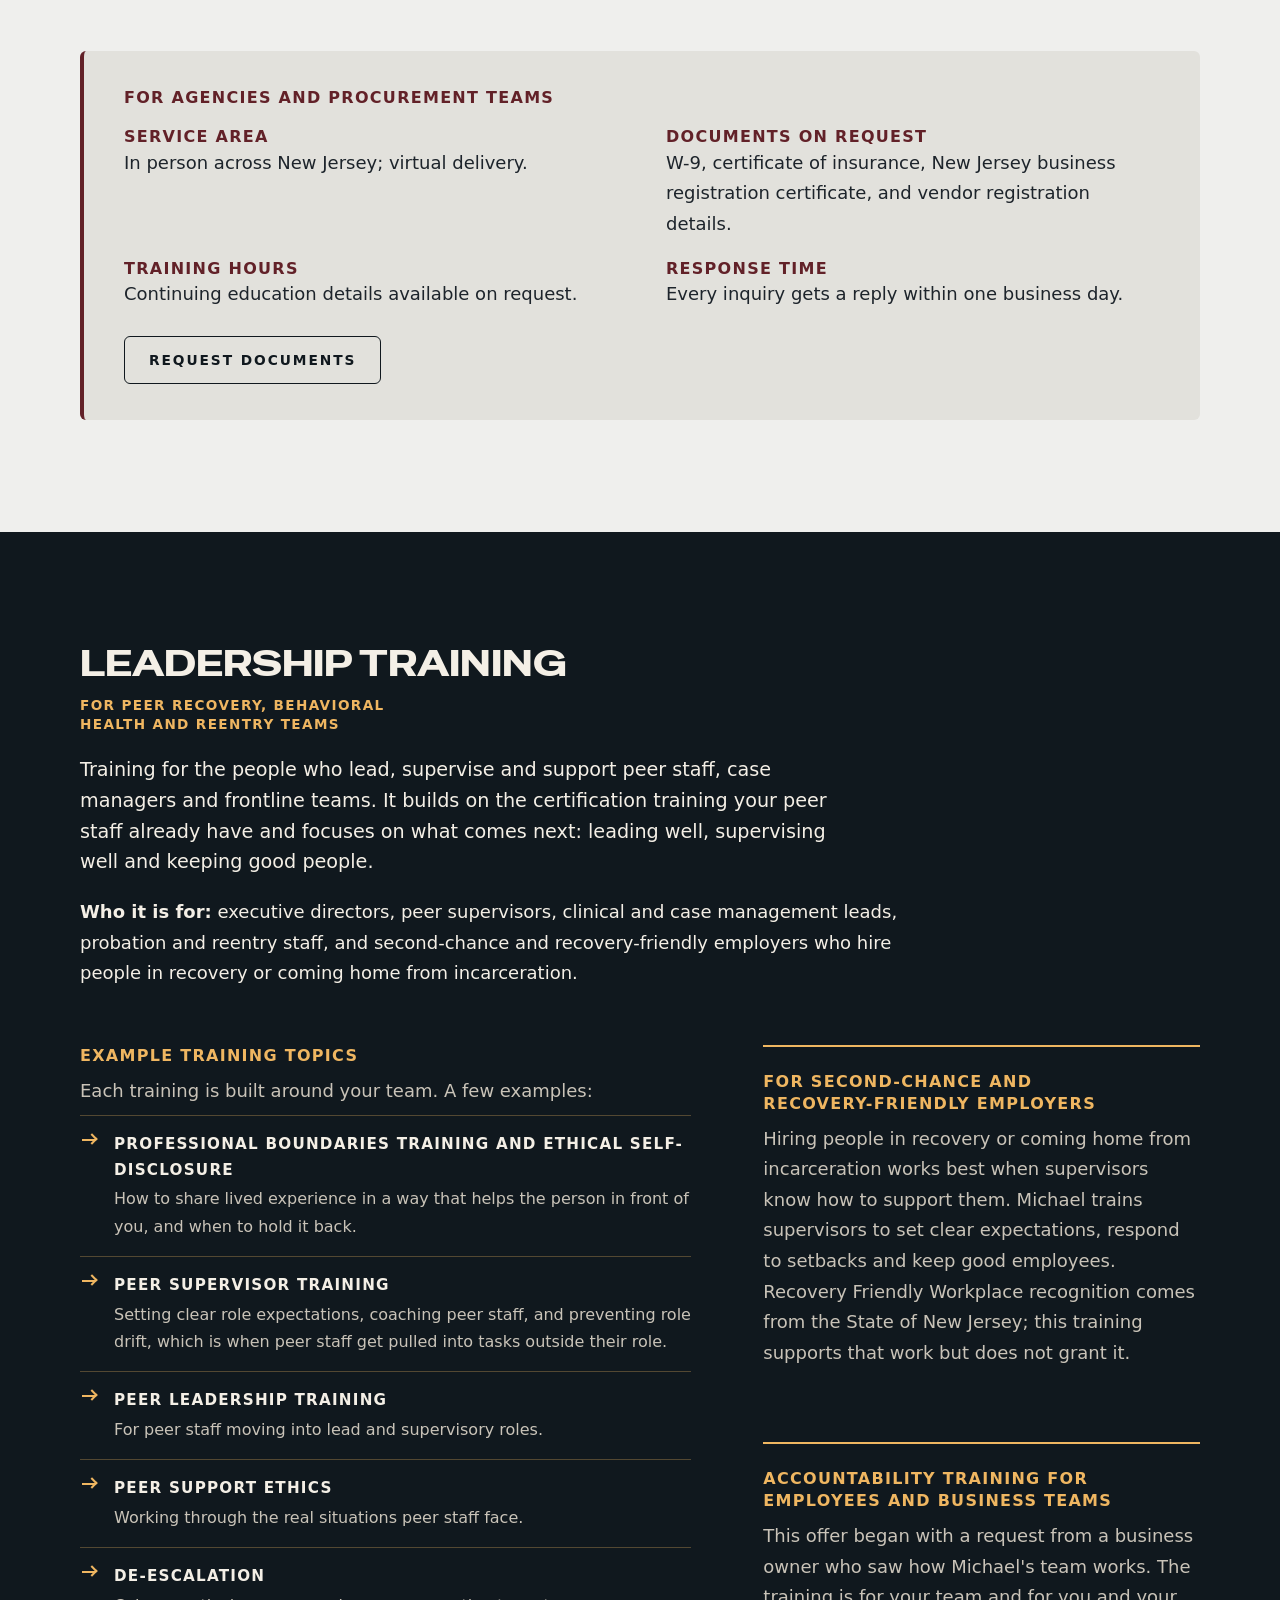
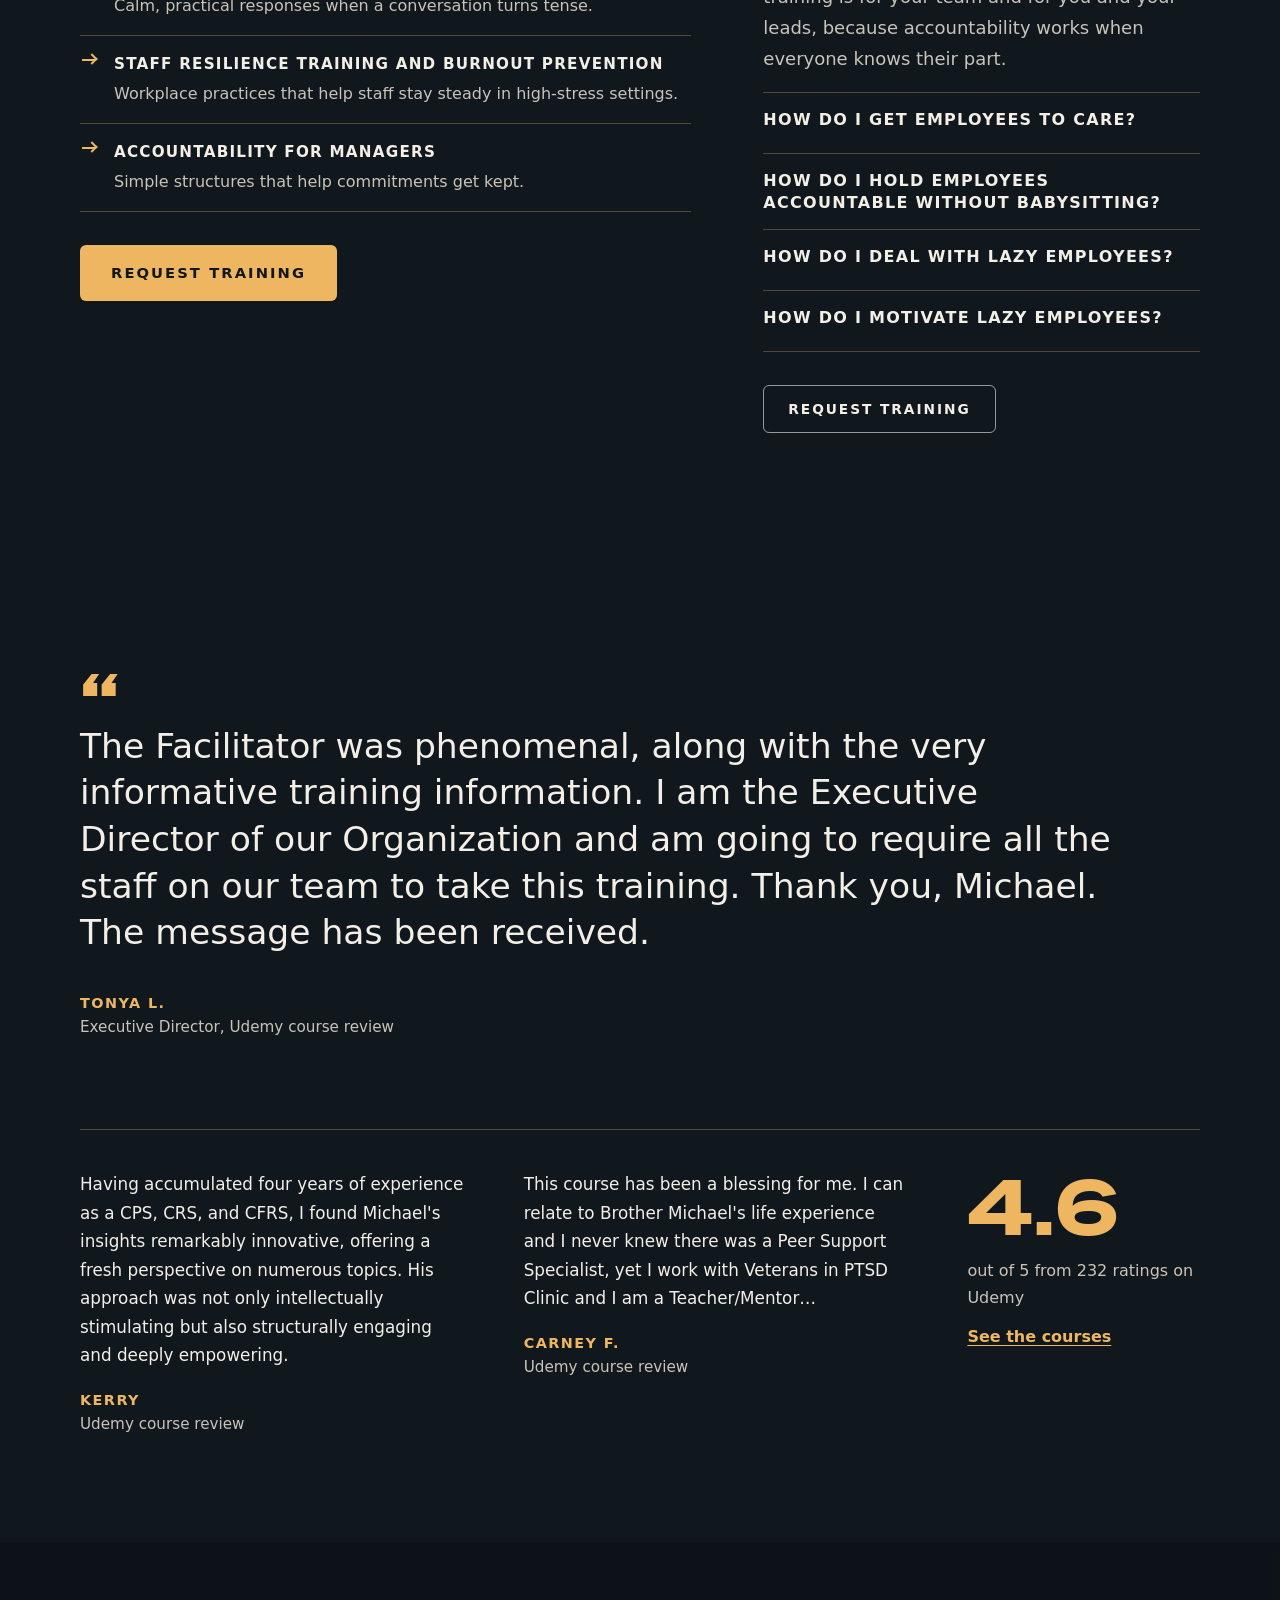
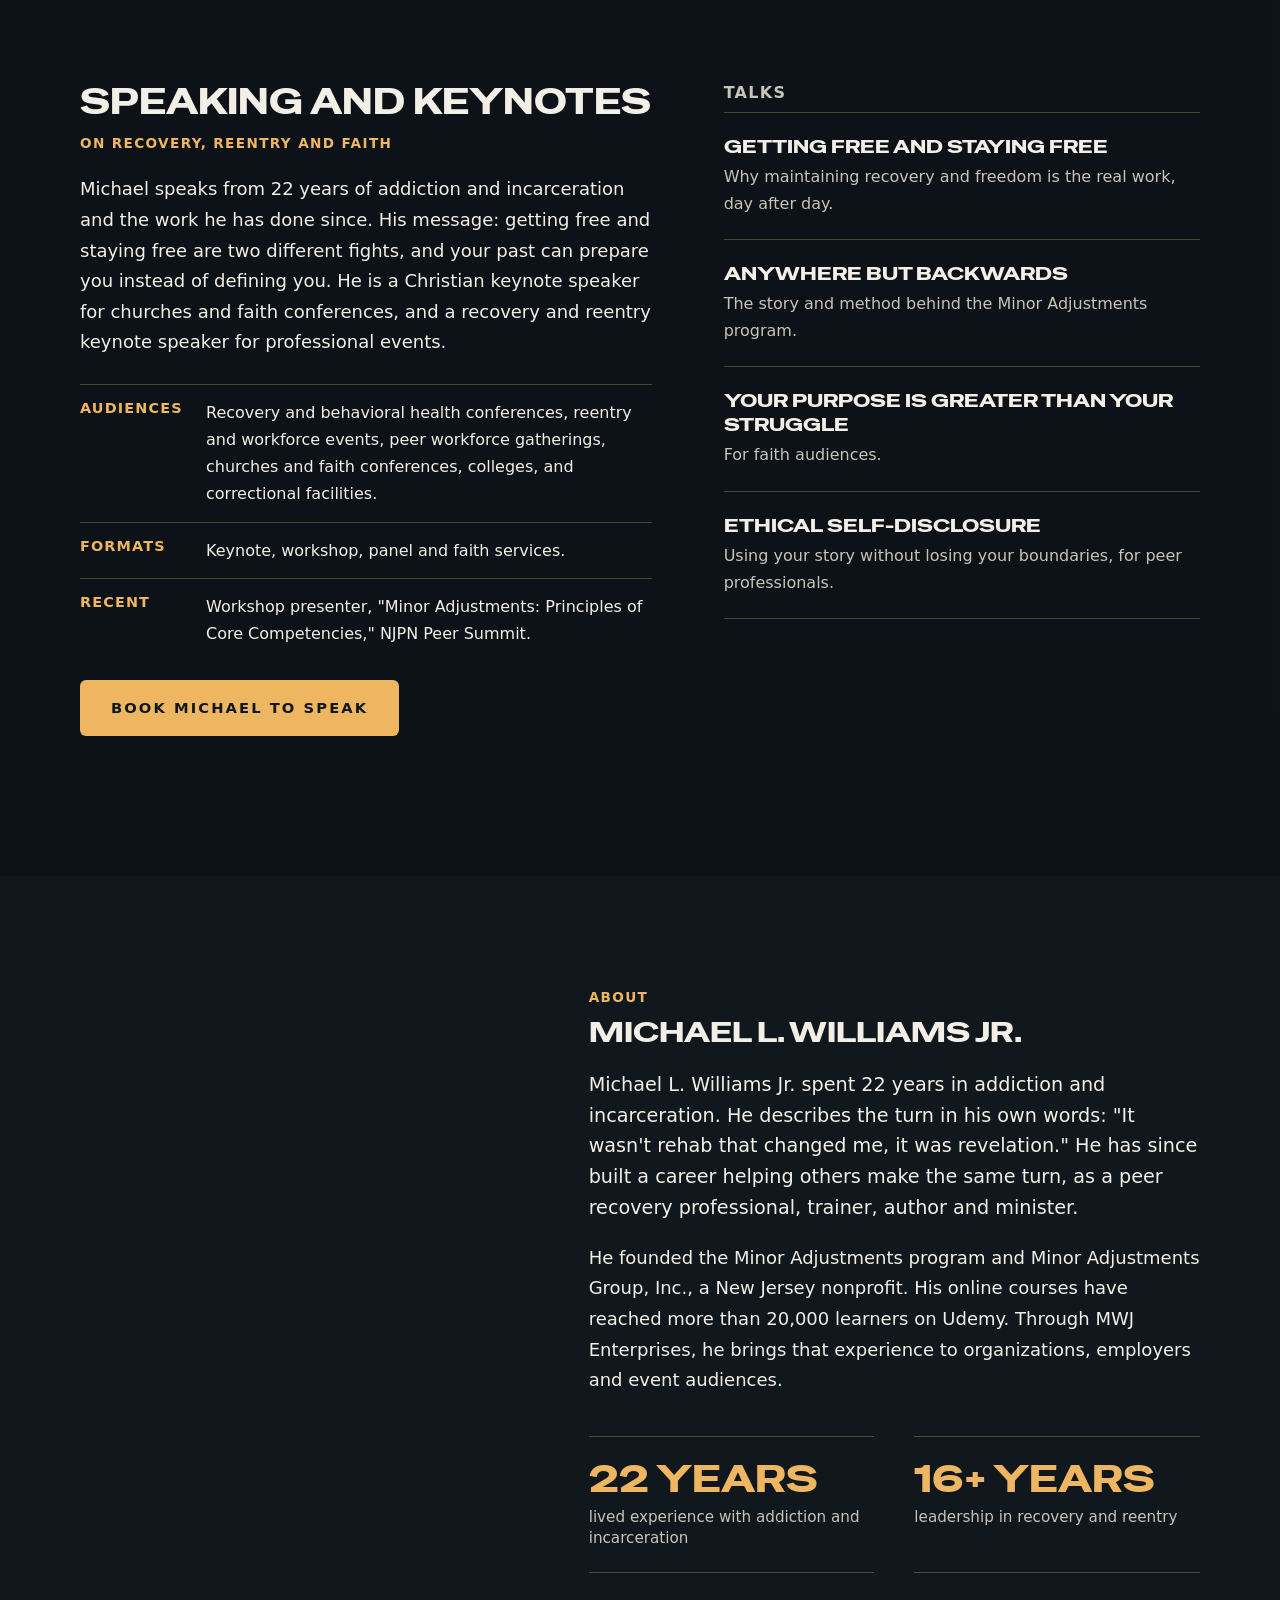
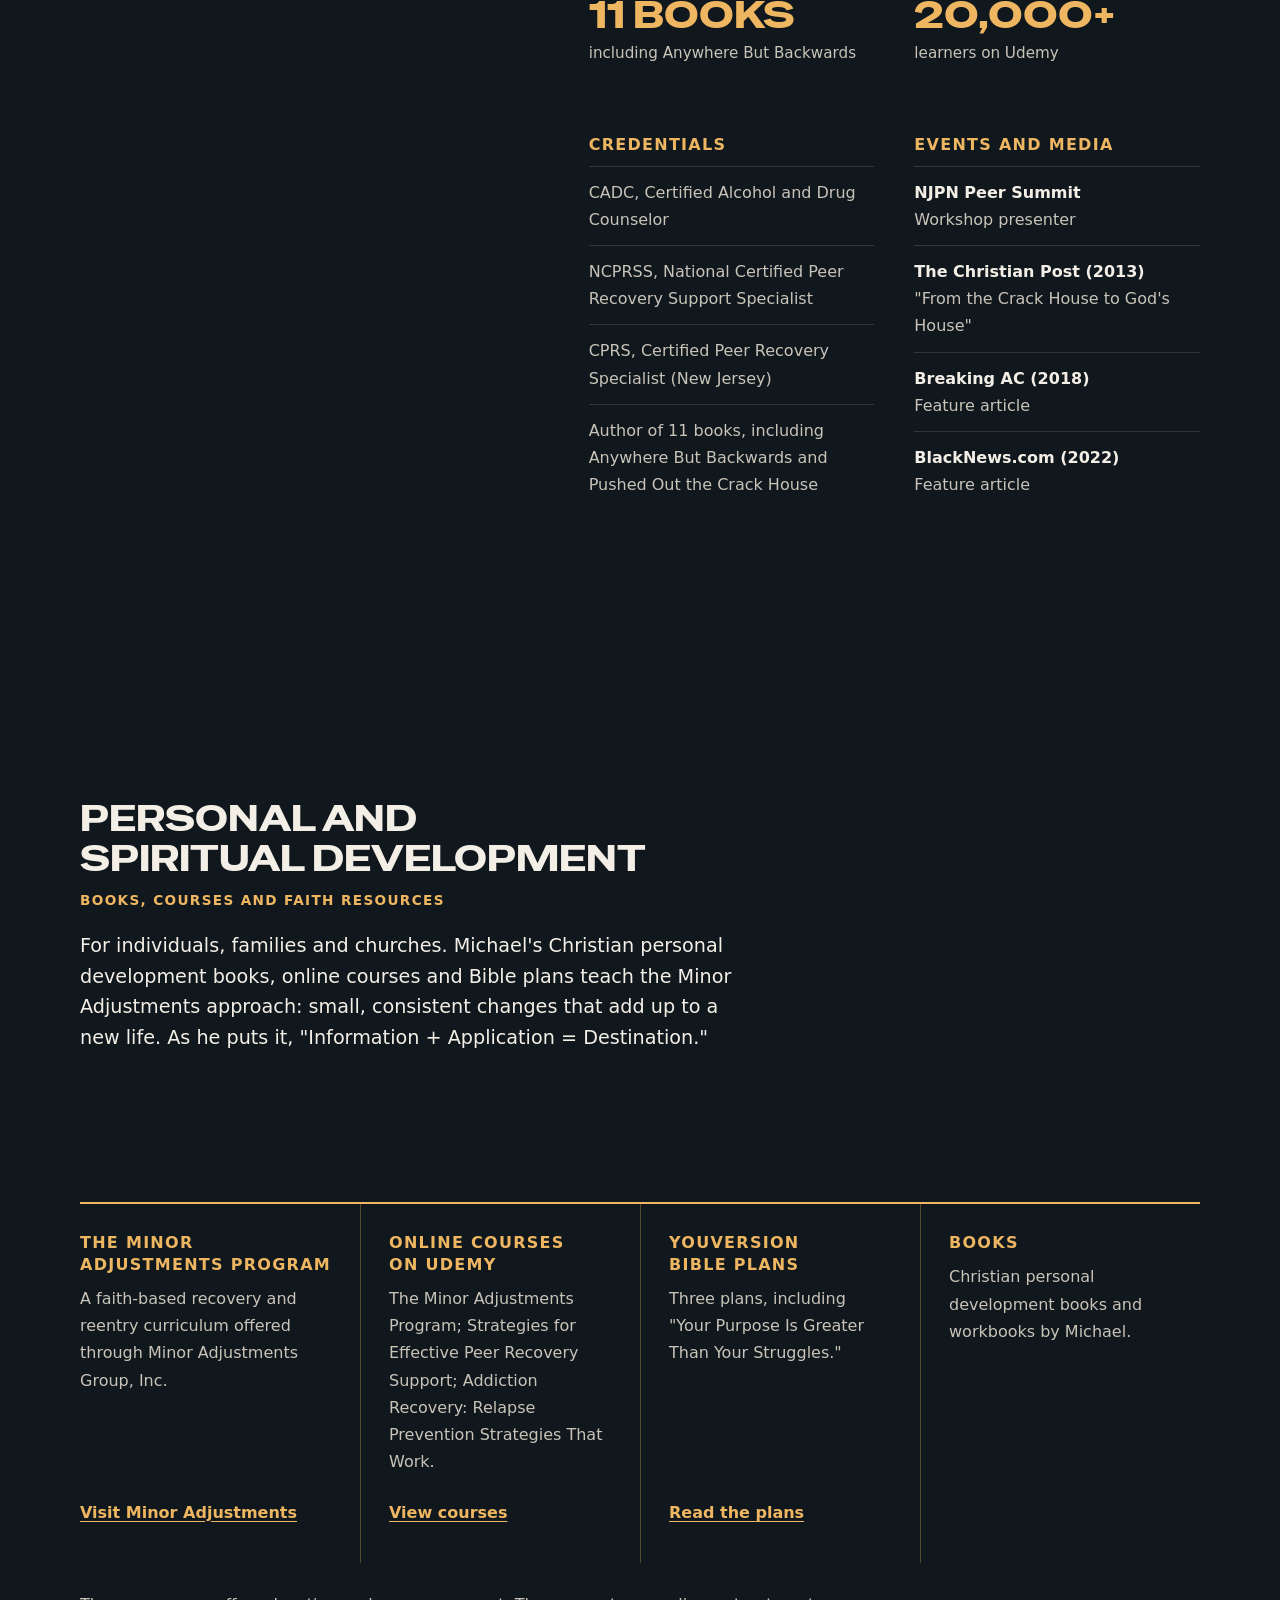
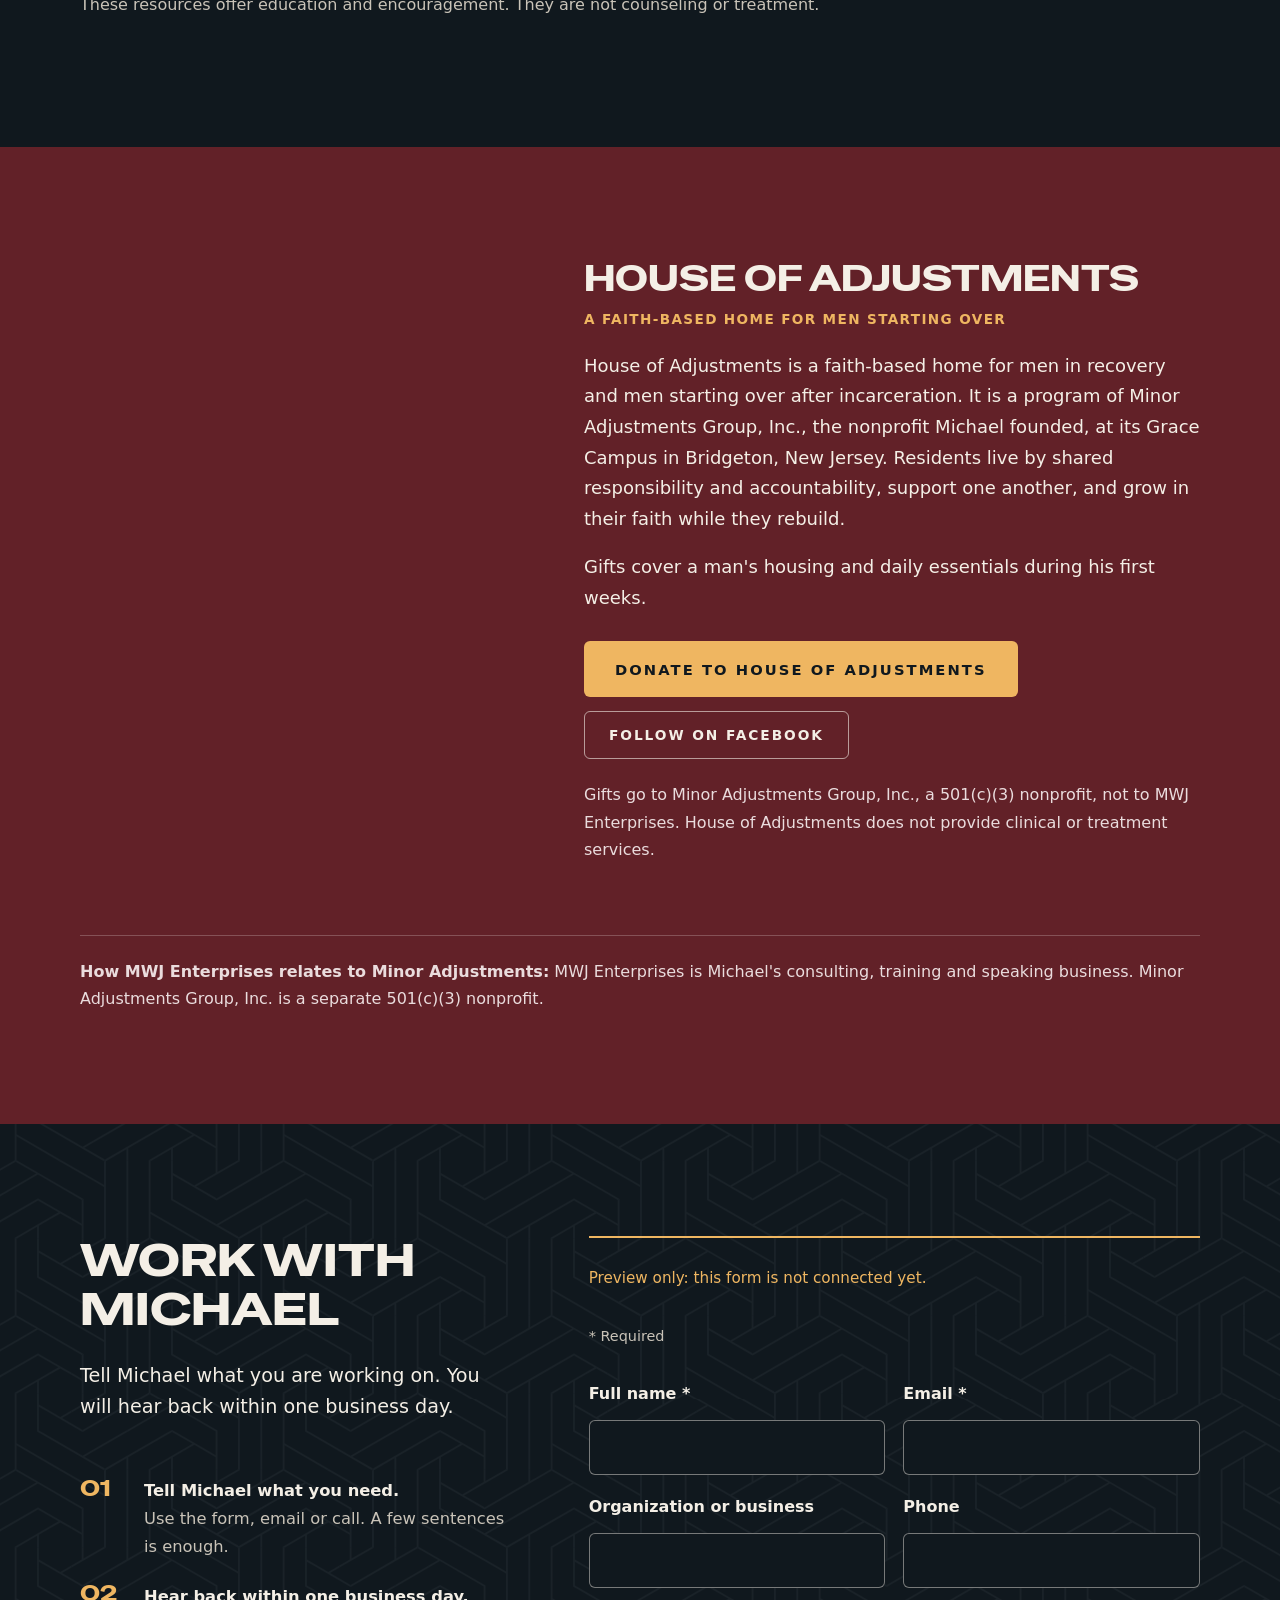
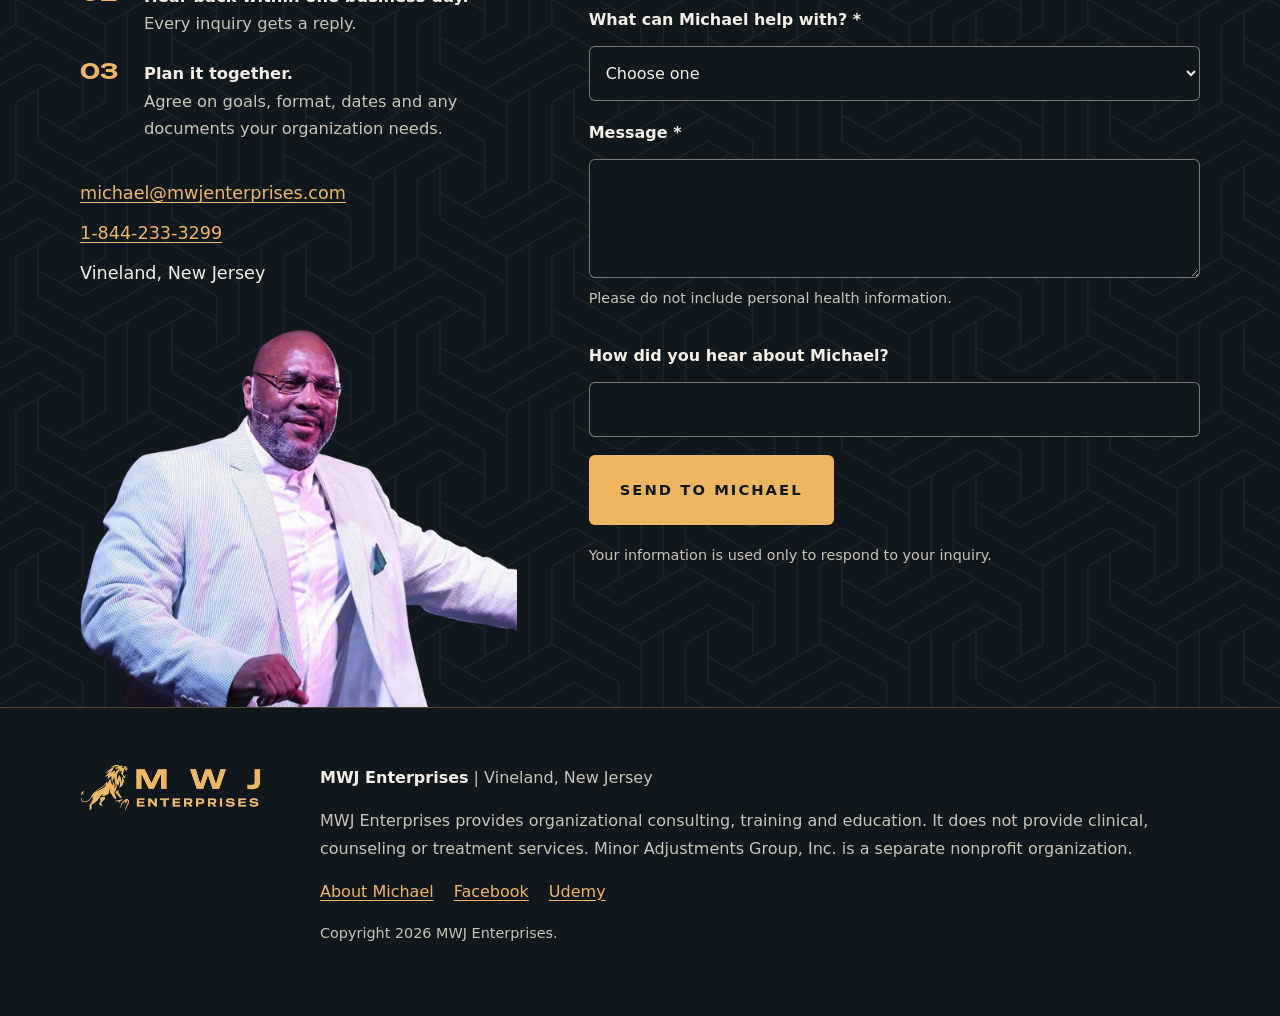
==== commit 5c3962f6: "Variation B: one-line nav, gold featured band, plain agency details, arrow topics Remove the ripped " ====
--- a/variation-b/index.html
+++ b/variation-b/index.html
@@ -131,8 +131,8 @@
       </div>
     </article>
 
-    <details class="procure">
-      <summary>For Agencies and Procurement Teams</summary>
+    <div class="procure">
+      <h3>For Agencies and Procurement Teams</h3>
       <dl class="procure-list">
         <div><dt>Service area</dt><dd>In person across New Jersey; virtual delivery.</dd></div>
         <div><dt>Documents on request</dt><dd>W-9, certificate of insurance, New Jersey business registration certificate, and vendor registration details.</dd></div>
@@ -140,11 +140,11 @@
         <div><dt>Response time</dt><dd>Every inquiry gets a reply within one business day.</dd></div>
       </dl>
       <a class="btn btn-ink-line" href="#contact" data-pathway="consulting">Request documents</a>
-    </details>
-  </div>
-</section>
-
-<section id="leadership-training" class="coal">
+    </div>
+  </div>
+</section>
+
+<section id="leadership-training" class="ink">
   <div class="wrap">
     <div class="section-head">
       <h2><span class="t">Leadership Training</span> <span class="sub">for Peer Recovery, Behavioral Health and Reentry Teams</span></h2>
@@ -154,16 +154,17 @@
 
     <div class="training-grid">
       <div>
-        <h3>Training topics</h3>
-        <div class="accordion">
-          <details><summary>Professional boundaries training and ethical self-disclosure</summary><p>How to share lived experience in a way that helps the person in front of you, and when to hold it back.</p></details>
-          <details><summary>Peer supervisor training</summary><p>Setting clear role expectations, coaching peer staff, and preventing role drift, which is when peer staff get pulled into tasks outside their role.</p></details>
-          <details><summary>Peer leadership training</summary><p>For peer staff moving into lead and supervisory roles.</p></details>
-          <details><summary>Peer support ethics</summary><p>Working through the real situations peer staff face.</p></details>
-          <details><summary>De-escalation</summary><p>Calm, practical responses when a conversation turns tense.</p></details>
-          <details><summary>Staff resilience training and burnout prevention</summary><p>Workplace practices that help staff stay steady in high-stress settings.</p></details>
-          <details><summary>Accountability for managers</summary><p>Simple structures that help commitments get kept.</p></details>
-        </div>
+        <h3>Example training topics</h3>
+        <p class="topics-note">Each training is built around your team. A few examples:</p>
+        <ul class="topics">
+          <li><strong>Professional boundaries training and ethical self-disclosure</strong> How to share lived experience in a way that helps the person in front of you, and when to hold it back.</li>
+          <li><strong>Peer supervisor training</strong> Setting clear role expectations, coaching peer staff, and preventing role drift, which is when peer staff get pulled into tasks outside their role.</li>
+          <li><strong>Peer leadership training</strong> For peer staff moving into lead and supervisory roles.</li>
+          <li><strong>Peer support ethics</strong> Working through the real situations peer staff face.</li>
+          <li><strong>De-escalation</strong> Calm, practical responses when a conversation turns tense.</li>
+          <li><strong>Staff resilience training and burnout prevention</strong> Workplace practices that help staff stay steady in high-stress settings.</li>
+          <li><strong>Accountability for managers</strong> Simple structures that help commitments get kept.</li>
+        </ul>
         <p class="actions"><a class="btn btn-gold btn-lg" href="#contact" data-pathway="training">Request training</a></p>
       </div>
       <div class="side">
@@ -236,14 +237,14 @@
   </div>
 </section>
 
-<section id="about" class="coal about">
+<section id="about" class="ink about">
   <div class="wrap about-grid">
     <div class="about-photos">
       <img class="photo" src="img/michael-headshot.webp" width="900" height="1199" loading="lazy" alt="Michael L. Williams Jr. smiling in a rust vest and gold patterned tie, holding a Bible.">
       <img class="photo photo-small" src="img/michael-family.webp" width="960" height="851" loading="lazy" alt="Michael L. Williams Jr., in a blue shirt, smiling with family members in front of a Resurrected, Not Just Revived display.">
     </div>
     <div>
-      <h2>About Michael L. Williams Jr.</h2>
+      <h2 class="about-title"><span class="sub">About</span> <span class="t">Michael L. Williams Jr.</span></h2>
       <p class="intro">Michael L. Williams Jr. spent 22 years in addiction and incarceration. He describes the turn in his own words: "It wasn't rehab that changed me, it was revelation." He has since built a career helping others make the same turn, as a peer recovery professional, trainer, author and minister.</p>
       <p>He founded the Minor Adjustments program and Minor Adjustments Group, Inc., a New Jersey nonprofit. His online courses have reached more than 20,000 learners on Udemy. Through MWJ Enterprises, he brings that experience to organizations, employers and event audiences.</p>
       <ul class="facts">
@@ -329,6 +330,7 @@
         <li><a href="tel:+18442333299">1-844-233-3299</a></li>
         <li>Vineland, New Jersey</li>
       </ul>
+      <img class="contact-figure" src="img/michael-stage.webp" width="1092" height="946" loading="lazy" alt="Michael L. Williams Jr. speaking on stage with a headset microphone.">
     </div>
     <form class="form" id="contact-form" novalidate>
       <p class="preview-note">Preview only: this form is not connected yet.</p>
--- a/variation-b/styles.css
+++ b/variation-b/styles.css
@@ -3,7 +3,6 @@
 /* Near-black + gold lead; maroon (Donate only), rust (thin rules only) and light gray as accents */
 :root {
   --ink: #10181e;      /* logo background */
-  --coal: #0b1014;
   --maroon: #622128;
   --gold: #efb661;
   --gold-soft: #f5c77f;
@@ -14,7 +13,7 @@
   --gray: #efefed;
   --gray-ink: #1d242b;
   --rule-dark: rgba(239, 182, 97, .3);
-  --r: 3px;
+  --r: 6px;
   --wrap: 1200px;
   --display: "Special Gothic Expanded One", "Arial Black", system-ui, sans-serif;
   --body: "Nunito Sans", system-ui, sans-serif;
@@ -34,7 +33,7 @@
 .visually-hidden { position: absolute; width: 1px; height: 1px; overflow: hidden; clip: rect(0 0 0 0); white-space: nowrap; }
 
 /* Type. Headings: Special Gothic Expanded One in caps. Subheadings: Nunito Sans caps. Body: Nunito Sans. */
-h1, h2, .hero-quote, .h-lg, .h-display, .paths h3, .talks strong, .facts strong, .steps li::before, .accordion summary::before, .pull blockquote p::before {
+h1, h2, .hero-quote, .h-lg, .h-display, .paths h3, .talks strong, .facts strong, .steps li::before, .pull blockquote p::before {
   font-family: var(--display); font-weight: 400; text-transform: uppercase; letter-spacing: 0;
 }
 h1, h2, h3, h4 { line-height: 1.2; margin: 0 0 .6em; text-wrap: balance; overflow-wrap: break-word; }
@@ -53,7 +52,6 @@
 
 section { padding: 112px 0; }
 .ink { background: var(--ink); }
-.coal { background: var(--coal); }
 .intro { font-size: 1.2rem; line-height: 1.6; max-width: 62ch; }
 .section-head { max-width: 840px; margin-bottom: 56px; }
 .note { font-size: 1rem; color: var(--soft); }
@@ -61,14 +59,14 @@
 .photo { width: 100%; border-radius: var(--r); }
 
 /* Buttons: sharp, letter-spaced caps, like the business card */
-.btn { display: inline-flex; align-items: center; justify-content: center; min-height: 48px; padding: 12px 24px; border-radius: 2px; border: 1px solid transparent; text-decoration: none; cursor: pointer; font: 700 .86rem/1.2 var(--body); letter-spacing: .14em; text-transform: uppercase; text-align: center; transition: background-color .15s, color .15s, border-color .15s; }
+.btn { display: inline-flex; align-items: center; justify-content: center; min-height: 48px; padding: 12px 24px; border-radius: var(--r); border: 1px solid transparent; text-decoration: none; cursor: pointer; font: 700 .86rem/1.2 var(--body); letter-spacing: .14em; text-transform: uppercase; text-align: center; transition: background-color .15s, color .15s, border-color .15s; }
 .btn-lg { min-height: 56px; padding: 16px 30px; font-size: .92rem; }
 .btn-gold { background: var(--gold); color: var(--ink); }
 .btn-gold:hover { background: var(--gold-soft); }
 .btn-ghost { background: transparent; color: var(--ivory); border-color: rgba(244, 239, 230, .6); }
 .btn-ghost:hover { border-color: var(--gold); color: var(--gold); }
 .btn-ink { background: var(--ink); color: var(--ivory); }
-.btn-ink:hover { background: var(--coal); color: var(--gold); }
+.btn-ink:hover { background: var(--ink); color: var(--gold); }
 .btn-ink-line { background: transparent; color: var(--ink); border-color: var(--ink); }
 .btn-ink-line:hover { background: var(--ink); color: var(--ivory); }
 .actions { display: flex; flex-wrap: wrap; gap: 14px; margin: 1.8em 0 0; }
@@ -78,18 +76,17 @@
 .header-inner { display: flex; align-items: center; justify-content: space-between; gap: 16px; min-height: 72px; }
 .logo { display: block; line-height: 0; }
 .logo img { height: 46px; width: auto; }
-.site-nav { display: flex; align-items: center; gap: 26px; }
+.site-nav { display: flex; align-items: center; gap: 28px; }
+.site-nav a { white-space: nowrap; }
 .site-nav a:not(.btn) { position: relative; color: var(--ivory); text-decoration: none; font: 700 .95rem/1.2 var(--body); padding: 8px 0; }
 .site-nav a:not(.btn)::after { content: ""; position: absolute; left: 0; right: 0; bottom: 0; height: 2px; background: var(--gold); transform: scaleX(0); transform-origin: left; transition: transform .2s; }
 .site-nav a:not(.btn):hover::after, .site-nav a[aria-current="true"]::after { transform: scaleX(1); }
 .site-nav a[aria-current="true"] { color: var(--gold); }
-.menu-toggle { display: none; min-height: 44px; padding: 8px 16px; background: none; border: 1px solid var(--gold); border-radius: 2px; color: var(--gold); font: 700 .9rem var(--body); letter-spacing: .12em; text-transform: uppercase; cursor: pointer; }
+.menu-toggle { display: none; min-height: 44px; padding: 8px 16px; background: none; border: 1px solid var(--gold); border-radius: var(--r); color: var(--gold); font: 700 .9rem var(--body); letter-spacing: .12em; text-transform: uppercase; cursor: pointer; }
 
 /* Hero (photo and backdrop unchanged) */
 .hero { position: relative; overflow: hidden; padding: 0; min-height: min(860px, calc(100svh - 72px)); display: flex; align-items: center; background: var(--ink) url("img/pattern-weave.svg"); }
 .hero::before { content: ""; position: absolute; top: 0; bottom: 0; right: 0; width: min(36vw, 560px); background: #1b232b url("img/stone-dark.webp") 0 0 / 640px; border-left: 3px solid var(--gold); }
-/* Rough stone edge into the light band below; sits behind the photo */
-.hero::after { content: ""; position: absolute; left: 0; right: 0; bottom: -1px; height: 28px; background: url("img/edge-stone.svg") 0 100% / 1200px 28px repeat-x; z-index: 0; }
 .hero-lion { position: absolute; right: 3%; top: 5%; width: min(30vw, 440px); opacity: .9; pointer-events: none; }
 .hero-grid { width: 100%; display: grid; grid-template-columns: minmax(0, 1.05fr) minmax(0, 1fr); gap: 24px; align-items: end; padding-top: 72px; }
 .hero-copy { position: relative; z-index: 2; padding-bottom: 104px; max-width: min(580px, 44vw); }
@@ -109,11 +106,11 @@
 }
 
 /* Proof: three logos on the light gray */
-.proof { padding: 30px 0 38px; background: var(--gray); color: var(--gray-ink); }
+.proof { padding: 30px 0; background: var(--gold); color: var(--ink); }
 .proof-inner { display: flex; align-items: center; gap: 24px 56px; flex-wrap: wrap; }
-.proof h2 { margin: 0; font-size: .8rem; color: #5a5f66; }
+.proof h2 { margin: 0; font-size: .8rem; color: var(--ink); }
 .proof-logos { list-style: none; display: flex; align-items: center; flex-wrap: wrap; gap: 24px 64px; }
-.proof-logos img { width: auto; filter: grayscale(1); mix-blend-mode: multiply; opacity: .85; }
+.proof-logos img { width: auto; filter: grayscale(1) contrast(1.2); mix-blend-mode: multiply; }
 .proof-logos li:nth-child(1) img { height: 22px; }
 .proof-logos li:nth-child(2) img { height: 34px; }
 .proof-logos li:nth-child(3) img { height: 40px; }
@@ -141,29 +138,27 @@
 .offers h3 { margin-bottom: 10px; }
 .feature { display: grid; grid-template-columns: minmax(0, 5fr) minmax(0, 7fr); gap: 64px; align-items: center; margin-top: 88px; }
 .paper .h-lg { color: var(--ink); }
-.procure { margin-top: 72px; border-top: 2px solid var(--ink); border-bottom: 1px solid #bdbdb8; }
-.procure summary, .accordion summary { cursor: pointer; list-style: none; display: flex; align-items: baseline; gap: 20px; min-height: 60px; padding: 16px 0; }
-.procure summary::-webkit-details-marker, .accordion summary::-webkit-details-marker { display: none; }
-.procure summary { color: var(--maroon); }
-.procure summary::after { content: "View"; margin-left: auto; font-size: .8rem; letter-spacing: .14em; border-bottom: 1px solid currentColor; }
-.procure[open] summary::after { content: "Close"; }
-.procure[open] { padding-bottom: 28px; }
+.procure { margin-top: 72px; padding: 36px 40px; background: #e2e1dc; border-left: 4px solid var(--maroon); border-radius: var(--r); }
+.procure h3 { color: var(--maroon); margin-bottom: 18px; }
+.accordion summary { cursor: pointer; list-style: none; display: flex; align-items: baseline; gap: 20px; min-height: 60px; padding: 16px 0; }
+.accordion summary::-webkit-details-marker { display: none; }
 .procure-list { display: grid; grid-template-columns: repeat(2, minmax(0, 1fr)); gap: 18px 48px; margin: 8px 0 26px; }
 .procure-list dt { color: var(--maroon); }
 .procure-list dd { margin: 0; }
 
 /* Training: numbered topics, open columns */
 .training-grid { display: grid; grid-template-columns: minmax(0, 7fr) minmax(0, 5fr); gap: 72px; align-items: start; }
-.accordion { counter-reset: topic; border-top: 1px solid var(--rule-dark); }
-.accordion details { counter-increment: topic; border-bottom: 1px solid var(--rule-dark); }
+.topics-note { color: var(--soft); margin-bottom: 8px; }
+.topics { list-style: none; border-top: 1px solid var(--rule-dark); }
+.topics li { position: relative; padding: 16px 0 16px 34px; border-bottom: 1px solid var(--rule-dark); color: var(--soft); font-size: 1rem; }
+.topics li::before { content: ""; position: absolute; left: 2px; top: 1.45em; width: 14px; height: 2px; background: var(--gold); }
+.topics li::after { content: ""; position: absolute; left: 8px; top: calc(1.45em - 4px); width: 8px; height: 8px; border-top: 2px solid var(--gold); border-right: 2px solid var(--gold); transform: rotate(45deg); }
+.topics strong { display: block; margin-bottom: 2px; font-weight: 700; text-transform: uppercase; letter-spacing: .08em; font-size: .95rem; color: var(--ivory); }
+.accordion { border-top: 1px solid var(--rule-dark); }
+.accordion details { border-bottom: 1px solid var(--rule-dark); }
 .accordion summary { color: var(--ivory); font-size: 1rem; }
-.accordion summary::before { content: counter(topic, decimal-leading-zero); flex: none; width: 2.6em; font-size: 1.05rem; color: var(--gold); }
-.accordion details[open] summary { color: var(--gold); }
-.accordion summary:hover { color: var(--gold); }
-.accordion details p { margin: 0 0 20px 3.4em; color: var(--soft); }
-.accordion.compact { counter-reset: none; }
-.accordion.compact summary::before { content: none; }
-.accordion.compact details p { margin-left: 0; }
+.accordion details[open] summary, .accordion summary:hover { color: var(--gold); }
+.accordion details p { margin: 0 0 20px; color: var(--soft); }
 .side { display: grid; gap: 56px; }
 .col { padding-top: 24px; border-top: 2px solid var(--gold); }
 .col p { color: var(--soft); }
@@ -185,7 +180,7 @@
 .rating a { display: table; margin-top: 12px; font-weight: 700; }
 
 /* Speaking: full-width stage */
-.stage { position: relative; overflow: hidden; background: var(--coal); padding: 140px 0; }
+.stage { position: relative; overflow: hidden; background: var(--ink); padding: 140px 0; }
 .stage-bg { position: absolute; inset: 0; width: 100%; height: 100%; object-fit: cover; }
 .stage::before { content: ""; position: absolute; inset: 0; background: rgba(11, 16, 20, .66); }
 .stage .wrap { position: relative; }
@@ -203,7 +198,7 @@
 /* About: oversized numbers */
 .about-grid { display: grid; grid-template-columns: minmax(0, 5fr) minmax(0, 7fr); gap: 72px; align-items: start; }
 .about-photos { position: relative; padding-bottom: 120px; }
-.about-photos .photo-small { position: absolute; right: -32px; bottom: 0; width: 62%; border: 6px solid var(--coal); }
+.about-photos .photo-small { position: absolute; right: -32px; bottom: 0; width: 62%; border: 6px solid var(--ink); }
 .facts { list-style: none; display: grid; grid-template-columns: repeat(2, minmax(0, 1fr)); gap: 0 40px; margin: 40px 0 48px; }
 .facts li { padding: 22px 0; border-top: 1px solid var(--rule-dark); font-size: .95rem; line-height: 1.4; color: var(--soft); }
 .facts strong { display: block; font-size: clamp(1.3rem, 3vw, 2.6rem); line-height: 1; white-space: nowrap; color: var(--gold); margin-bottom: 10px; }
@@ -240,9 +235,9 @@
 .form { display: grid; gap: 18px; padding-top: 28px; border-top: 2px solid var(--gold); }
 .form .row { display: grid; grid-template-columns: repeat(2, minmax(0, 1fr)); gap: 18px; }
 .form label { display: grid; gap: 6px; font-weight: 700; font-size: 1rem; }
-.form input, .form select, .form textarea { width: 100%; min-height: 48px; padding: 10px 12px; font: 400 1rem/1.4 var(--body); color: var(--ivory); background: var(--coal); border: 1px solid rgba(244, 239, 230, .45); border-radius: 2px; color-scheme: dark; }
+.form input, .form select, .form textarea { width: 100%; min-height: 48px; padding: 10px 12px; font: 400 1rem/1.4 var(--body); color: var(--ivory); background: var(--ink); border: 1px solid rgba(244, 239, 230, .45); border-radius: var(--r); color-scheme: dark; }
 .form input:focus, .form select:focus, .form textarea:focus { border-color: var(--gold); }
-.form option { background: var(--coal); color: var(--ivory); }
+.form option { background: var(--ink); color: var(--ivory); }
 .form fieldset { display: grid; gap: 14px; margin: 0; padding: 18px 0 0; border: 0; border-top: 1px solid var(--rule-dark); }
 .form legend { padding: 0 0 4px; color: var(--gold); float: left; width: 100%; }
 .form [hidden] { display: none; }
@@ -260,21 +255,26 @@
 .footer-links { display: flex; flex-wrap: wrap; gap: 20px; }
 
 /* Responsive */
+@media (max-width: 1240px) {
+  .site-nav { gap: 20px; }
+  .site-nav a:not(.btn) { font-size: .88rem; }
+  .site-nav .btn { padding: 10px 16px; }
+}
 @media (max-width: 1120px) {
-  .site-nav { gap: 18px; }
-  .site-nav a:not(.btn) { font-size: .92rem; }
   .resources { grid-template-columns: repeat(2, minmax(0, 1fr)); }
   .resources li:nth-child(3) { padding-left: 0; border-left: 0; }
   .review-row { grid-template-columns: repeat(2, minmax(0, 1fr)); }
   .rating { grid-column: 1 / -1; }
 }
-@media (max-width: 960px) {
-  section { padding: 80px 0; }
+@media (max-width: 1060px) {
   .menu-toggle { display: inline-flex; align-items: center; }
   .site-nav { display: none; position: absolute; top: 100%; left: 0; right: 0; flex-direction: column; align-items: stretch; gap: 0; padding: 8px 16px 20px; background: var(--ink); border-bottom: 1px solid var(--rule-dark); }
   .site-nav.open { display: flex; }
   .site-nav a:not(.btn) { padding: 14px 0; font-size: 1.05rem; border-bottom: 1px solid rgba(255, 255, 255, .1); }
   .site-nav .btn { margin-top: 14px; }
+}
+@media (max-width: 960px) {
+  section { padding: 80px 0; }
   .hero { min-height: 0; display: block; }
   .hero::before { width: 100%; top: 0; bottom: auto; height: 300px; }
   .hero-lion { top: 10px; bottom: auto; width: 60vw; }
@@ -306,6 +306,24 @@
   .proof-logos li:nth-child(1) img { height: 17px; }
   .proof-logos li:nth-child(2) img { height: 28px; }
   .proof-logos li:nth-child(3) img { height: 32px; }
-  .accordion details p { margin-left: 0; }
+  .procure { padding: 26px 20px; }
   .pull { margin-bottom: 56px; }
 }
+
+/* About: subheading above, name on one line */
+.about-title .sub { margin: 0 0 .7em; }
+.about-title .t { font-size: clamp(1.05rem, 2.3vw, 2rem); white-space: nowrap; }
+@media (max-width: 380px) { .about-title .t { white-space: normal; } }
+
+/* Contact: the hero cutout, standing on the section floor */
+.contact { padding-bottom: 0; }
+.contact-grid { align-items: stretch; }
+.contact-grid > div:first-child { display: flex; flex-direction: column; }
+.contact-figure { width: 100%; max-width: 520px; margin-top: auto; padding-top: 40px; }
+.contact .form { margin-bottom: 112px; }
+@media (max-width: 960px) {
+  .contact-grid { gap: 0; }
+  .contact-grid > div:first-child { display: contents; }
+  .contact .form { order: 1; margin: 16px 0 0; }
+  .contact-figure { order: 2; max-width: 420px; padding-top: 48px; justify-self: center; }
+}
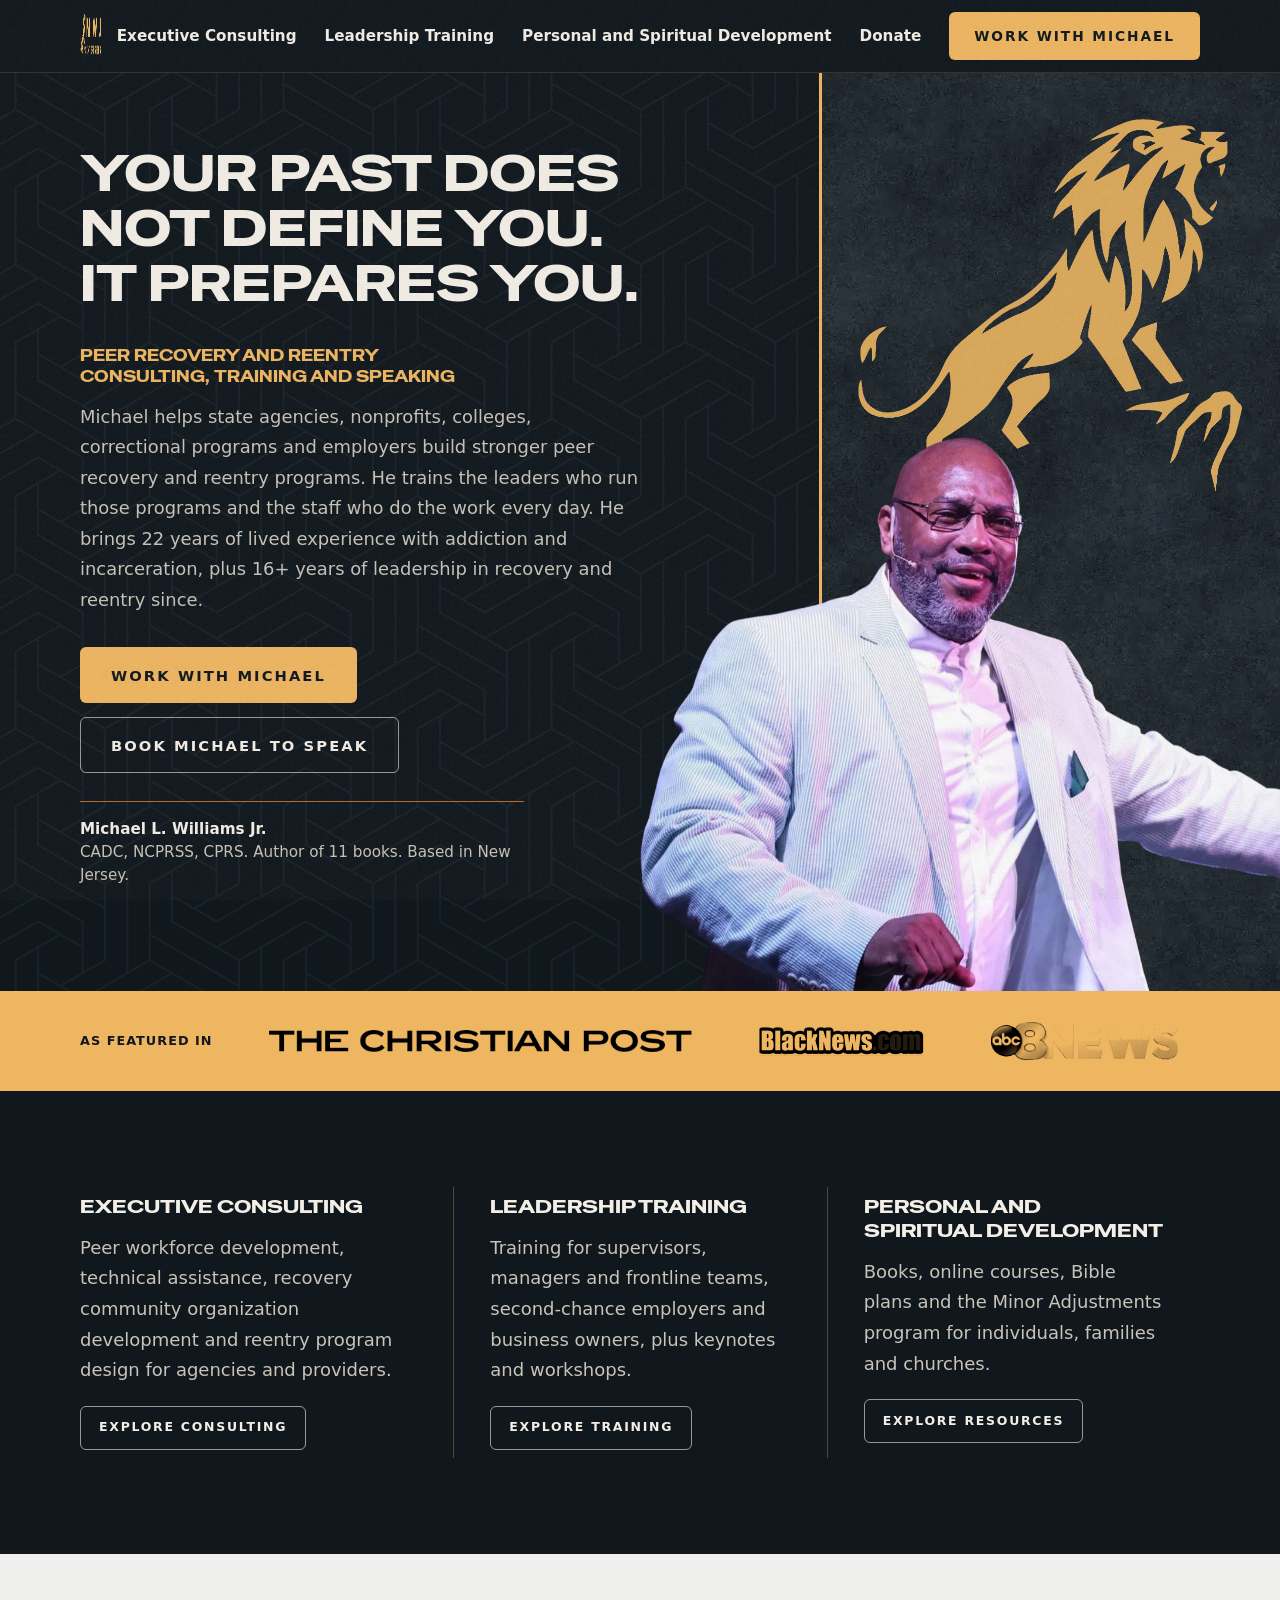
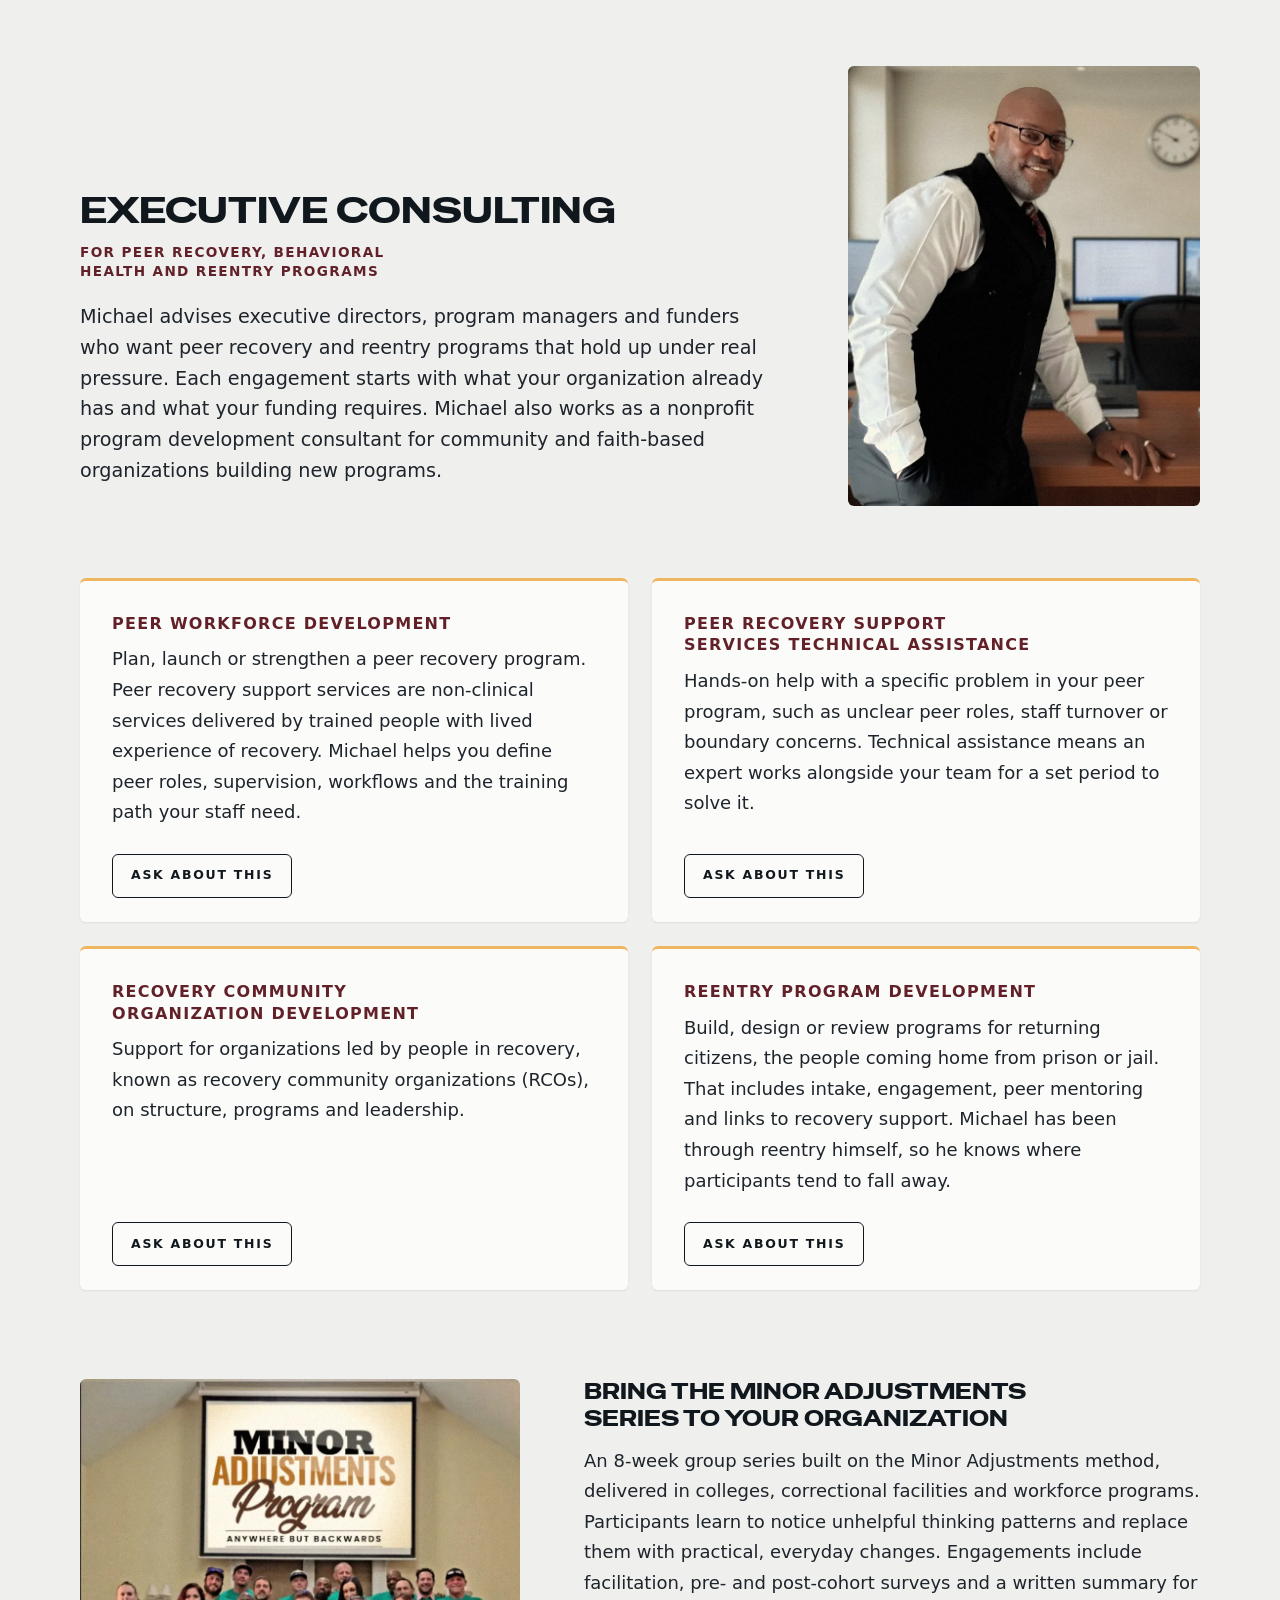
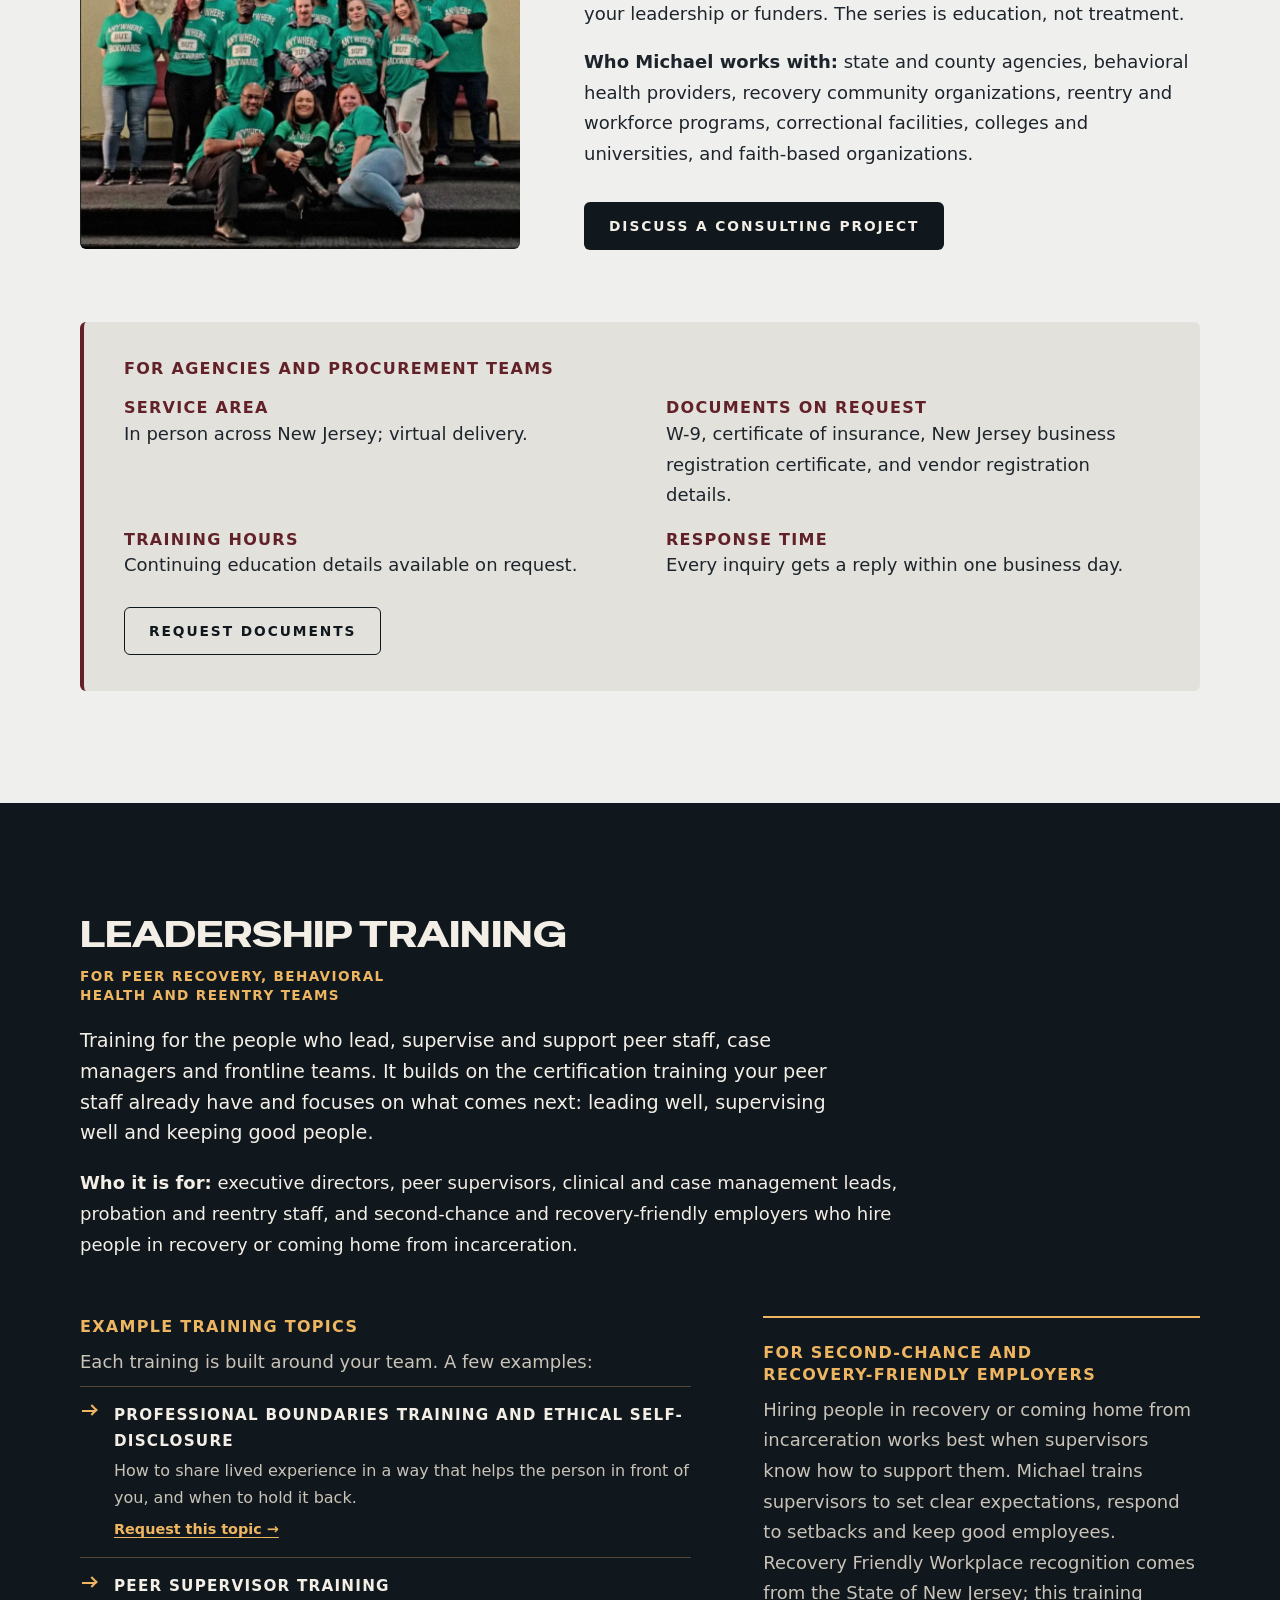
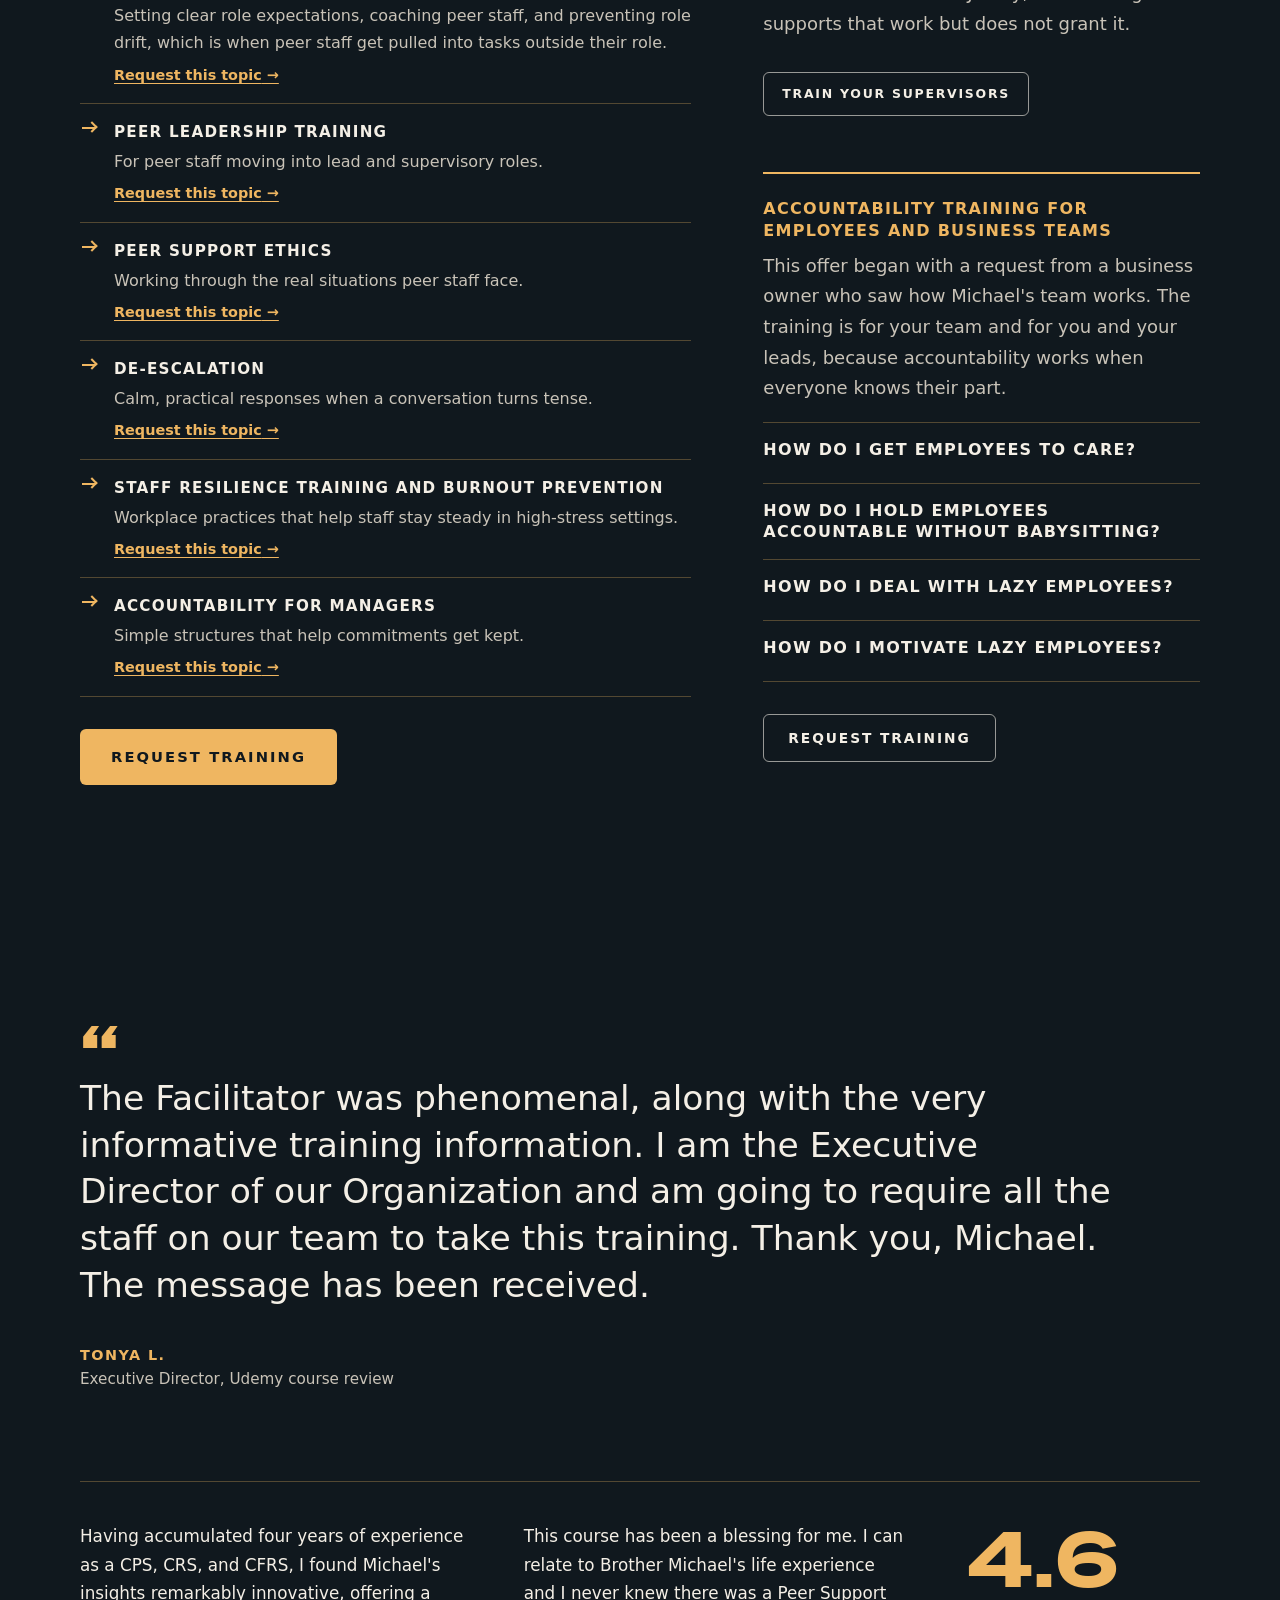
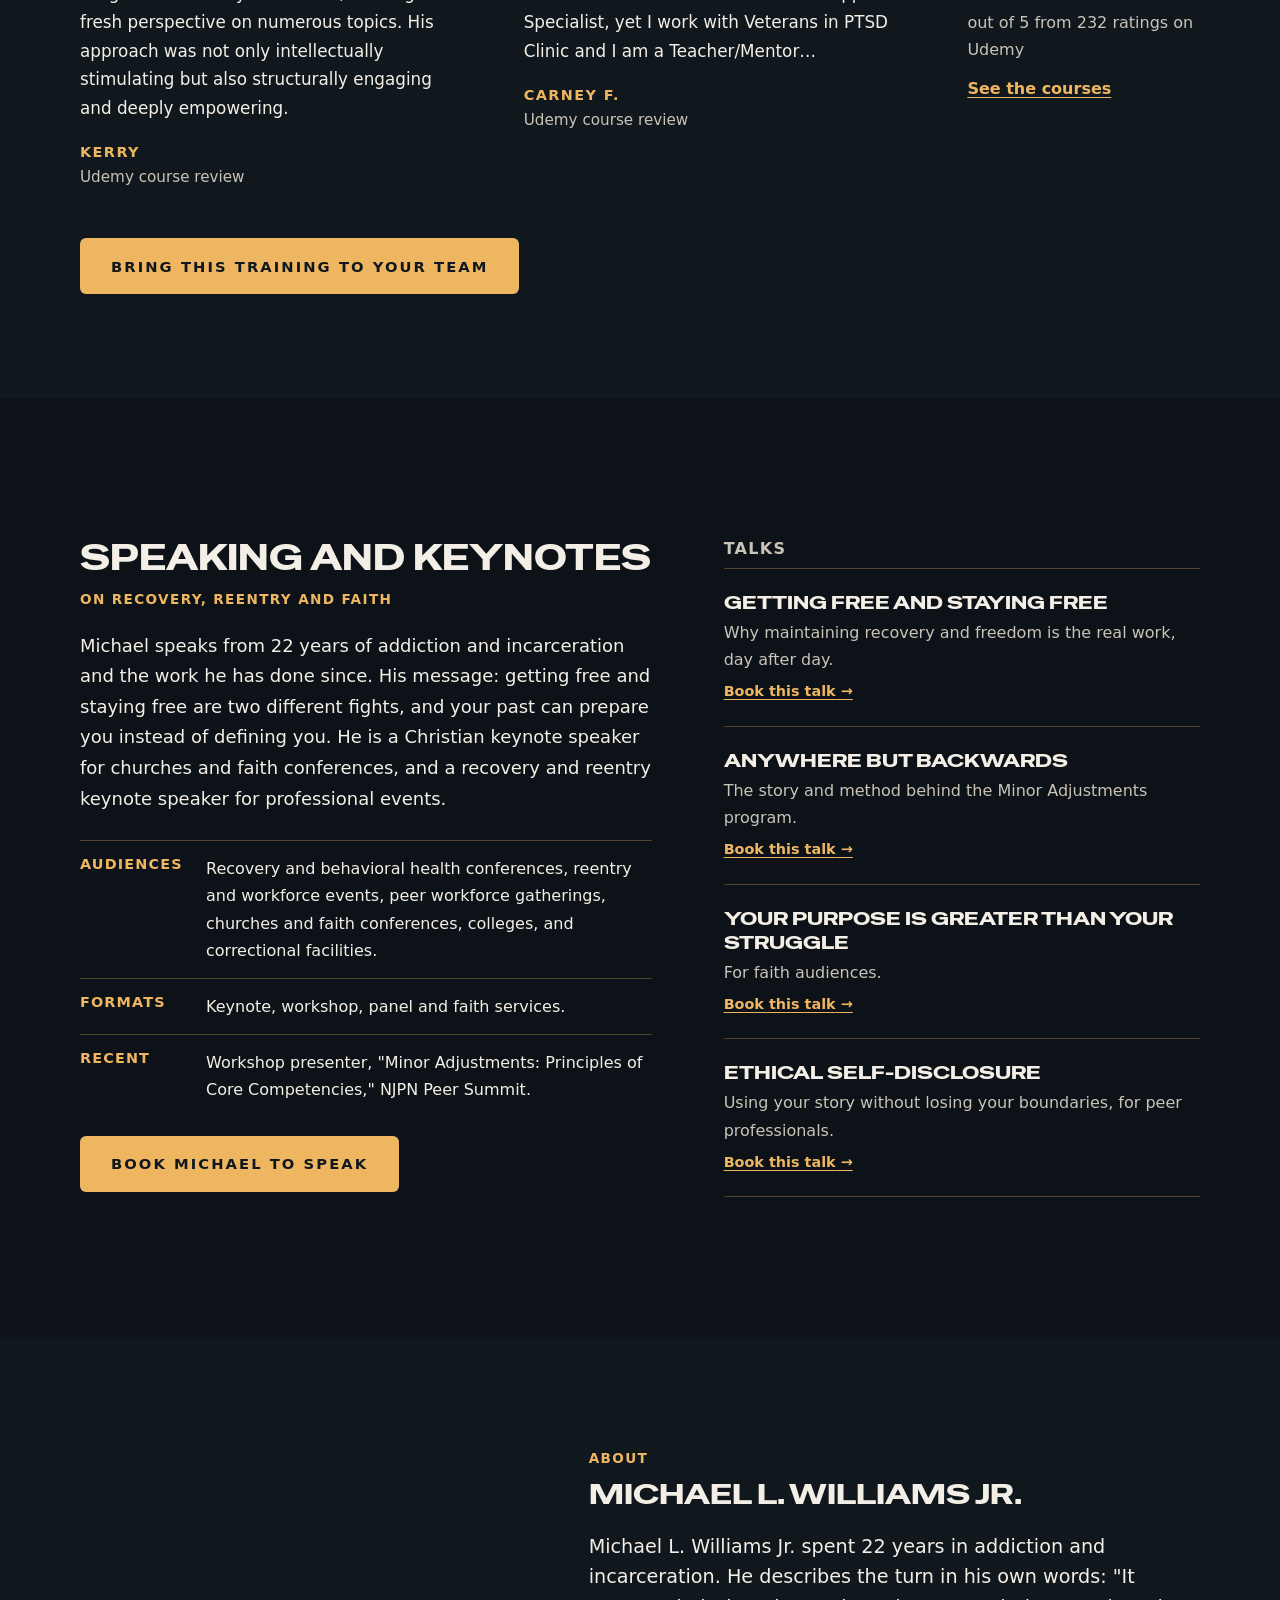
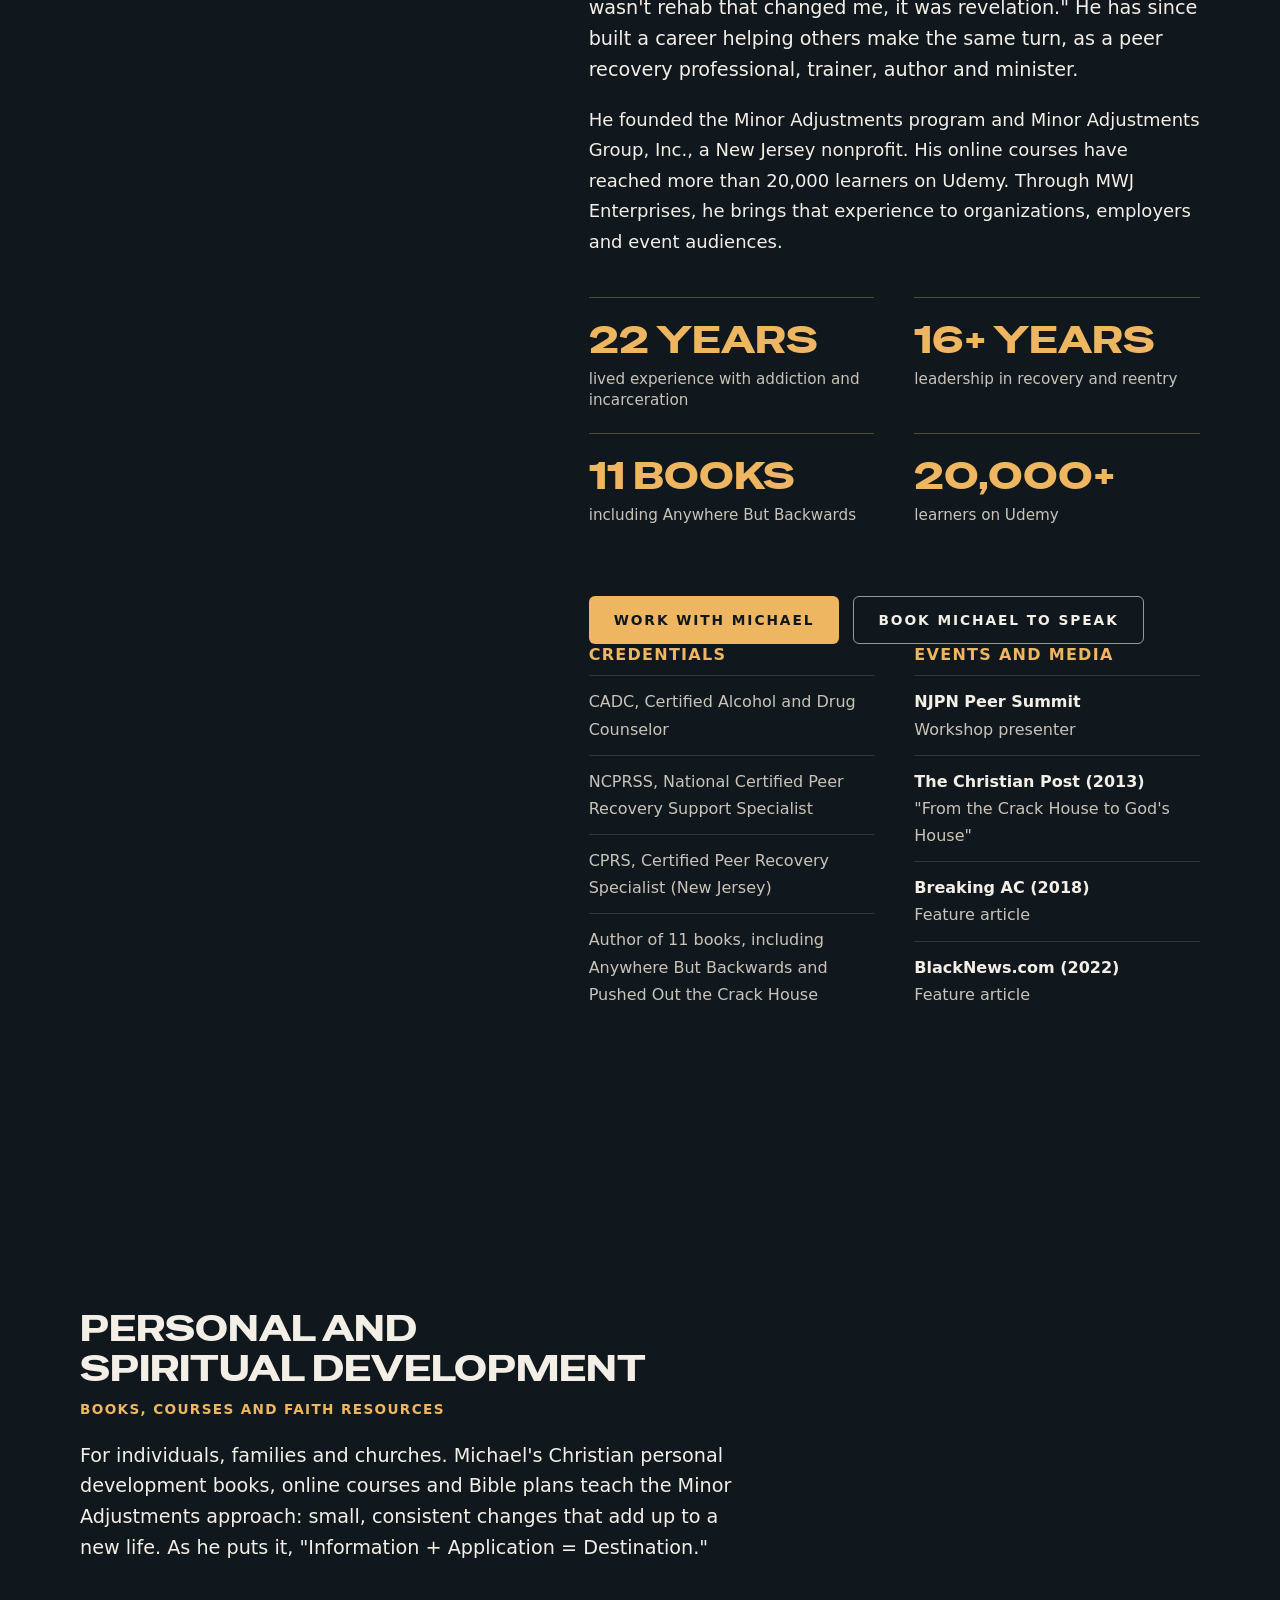
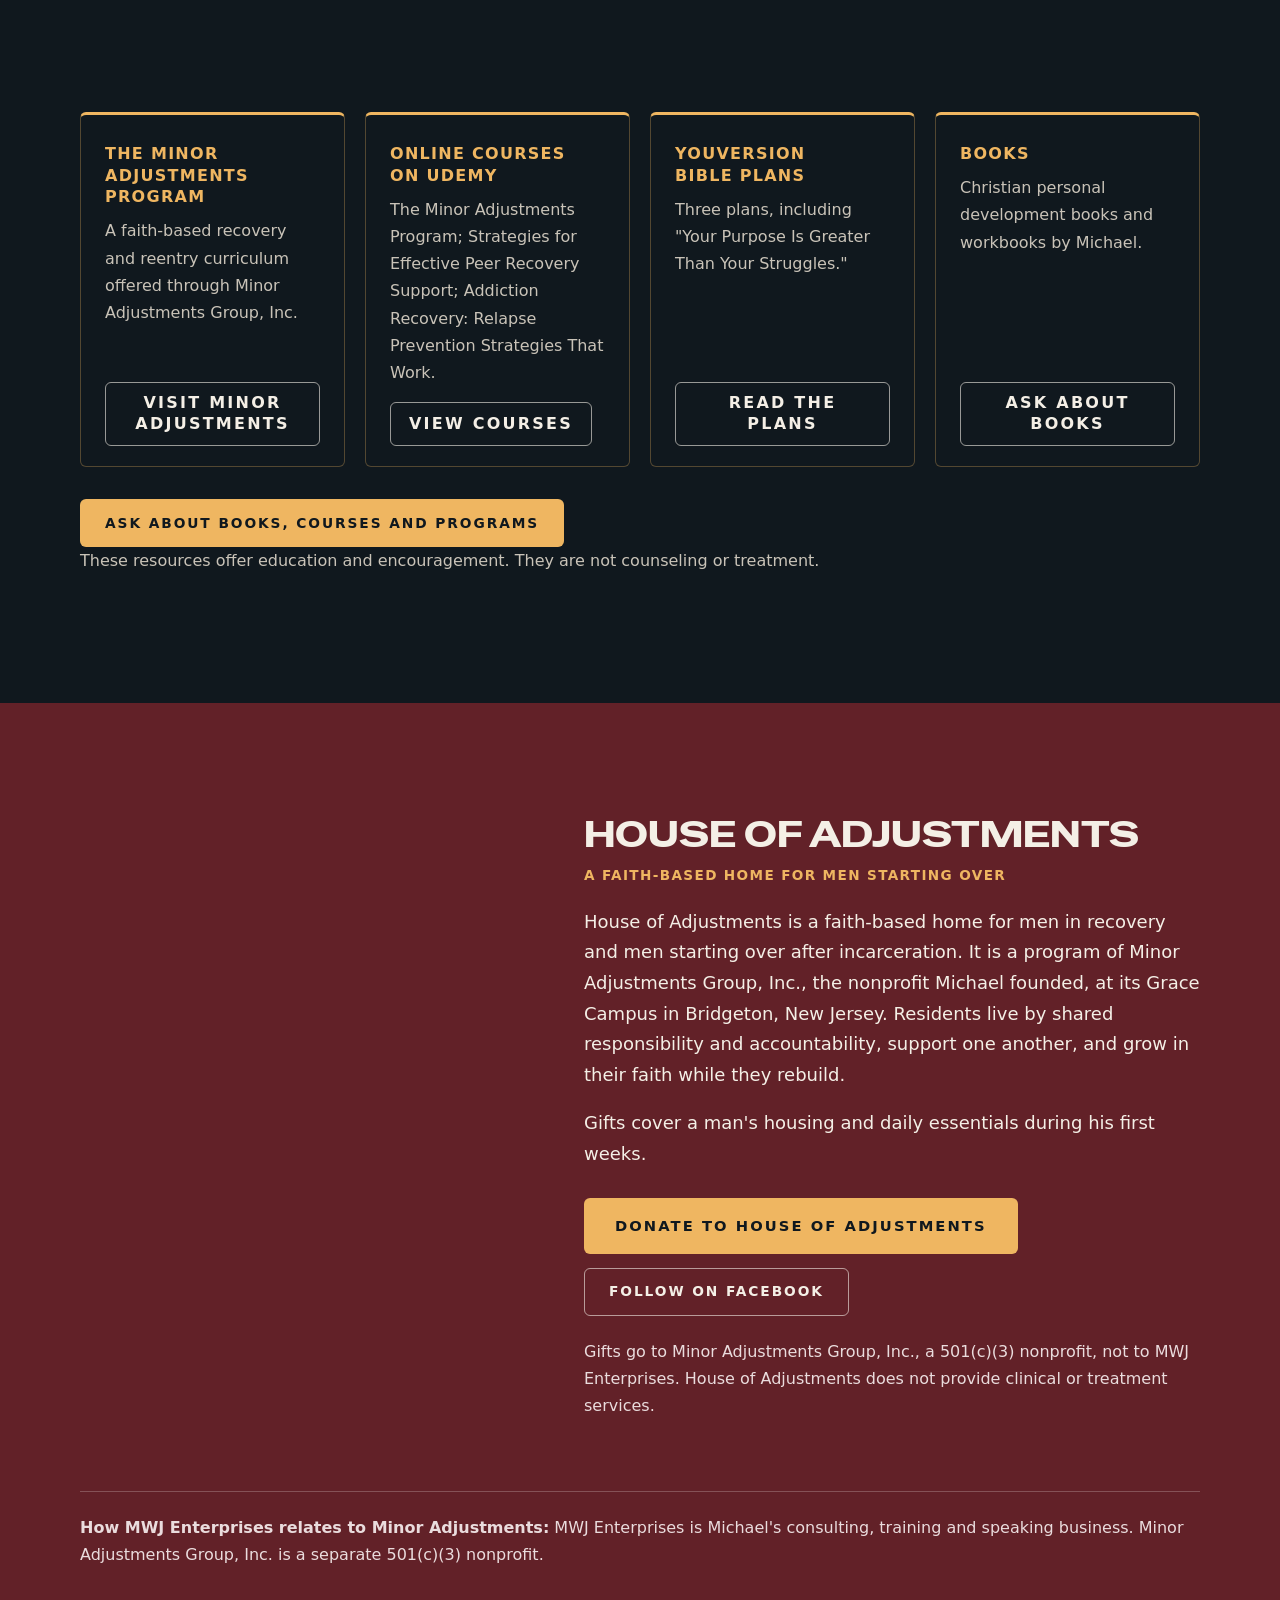
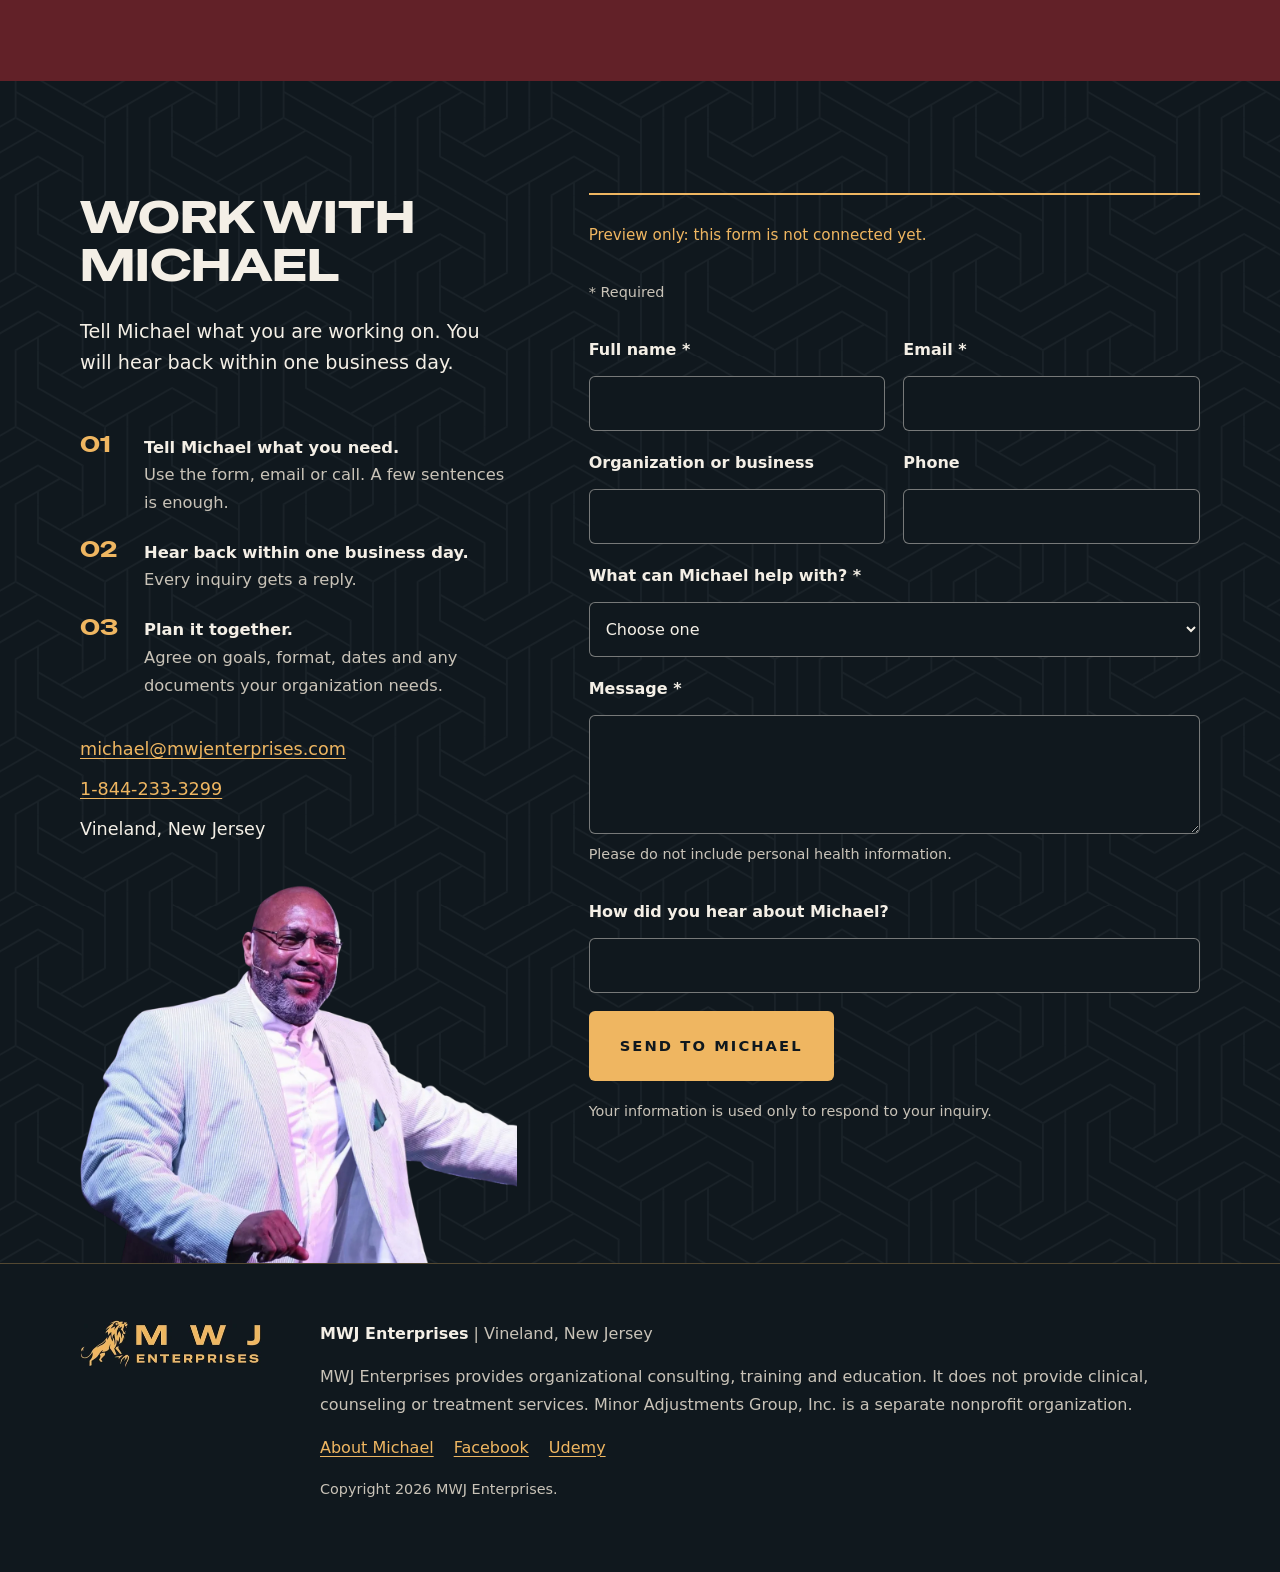
==== commit dfab7a2c: "Variation B: a call to action on every section, card, topic and talk Buttons preselect the form opti" ====
--- a/variation-b/index.html
+++ b/variation-b/index.html
@@ -79,14 +79,17 @@
       <li>
         <h3><a href="#executive-consulting">Executive Consulting</a></h3>
         <p>Peer workforce development, technical assistance, recovery community organization development and reentry program design for agencies and providers.</p>
+        <a class="btn btn-sm btn-ghost" href="#executive-consulting">Explore consulting</a>
       </li>
       <li>
         <h3><a href="#leadership-training">Leadership Training</a></h3>
         <p>Training for supervisors, managers and frontline teams, second-chance employers and business owners, plus keynotes and workshops.</p>
+        <a class="btn btn-sm btn-ghost" href="#leadership-training">Explore training</a>
       </li>
       <li>
         <h3><a href="#personal-spiritual-development">Personal and Spiritual Development</a></h3>
         <p>Books, online courses, Bible plans and the Minor Adjustments program for individuals, families and churches.</p>
+        <a class="btn btn-sm btn-ghost" href="#personal-spiritual-development">Explore resources</a>
       </li>
     </ul>
   </div>
@@ -106,18 +109,22 @@
       <article>
         <h3>Peer workforce development</h3>
         <p>Plan, launch or strengthen a peer recovery program. Peer recovery support services are non-clinical services delivered by trained people with lived experience of recovery. Michael helps you define peer roles, supervision, workflows and the training path your staff need.</p>
+        <p class="card-cta"><a class="btn btn-sm btn-ink-line" href="#contact" data-pathway="consulting" data-topic="Peer workforce development">Ask about this<span class="visually-hidden">: Peer workforce development</span></a></p>
       </article>
       <article>
         <h3>Peer recovery support services technical assistance</h3>
         <p>Hands-on help with a specific problem in your peer program, such as unclear peer roles, staff turnover or boundary concerns. Technical assistance means an expert works alongside your team for a set period to solve it.</p>
+        <p class="card-cta"><a class="btn btn-sm btn-ink-line" href="#contact" data-pathway="consulting" data-topic="Peer recovery support services technical assistance">Ask about this<span class="visually-hidden">: Peer recovery support services technical assistance</span></a></p>
       </article>
       <article>
         <h3>Recovery community organization development</h3>
         <p>Support for organizations led by people in recovery, known as recovery community organizations (RCOs), on structure, programs and leadership.</p>
+        <p class="card-cta"><a class="btn btn-sm btn-ink-line" href="#contact" data-pathway="consulting" data-topic="Recovery community organization development">Ask about this<span class="visually-hidden">: Recovery community organization development</span></a></p>
       </article>
       <article>
         <h3>Reentry program development</h3>
         <p>Build, design or review programs for returning citizens, the people coming home from prison or jail. That includes intake, engagement, peer mentoring and links to recovery support. Michael has been through reentry himself, so he knows where participants tend to fall away.</p>
+        <p class="card-cta"><a class="btn btn-sm btn-ink-line" href="#contact" data-pathway="consulting" data-topic="Reentry program development">Ask about this<span class="visually-hidden">: Reentry program development</span></a></p>
       </article>
     </div>
 
@@ -157,13 +164,13 @@
         <h3>Example training topics</h3>
         <p class="topics-note">Each training is built around your team. A few examples:</p>
         <ul class="topics">
-          <li><strong>Professional boundaries training and ethical self-disclosure</strong> How to share lived experience in a way that helps the person in front of you, and when to hold it back.</li>
-          <li><strong>Peer supervisor training</strong> Setting clear role expectations, coaching peer staff, and preventing role drift, which is when peer staff get pulled into tasks outside their role.</li>
-          <li><strong>Peer leadership training</strong> For peer staff moving into lead and supervisory roles.</li>
-          <li><strong>Peer support ethics</strong> Working through the real situations peer staff face.</li>
-          <li><strong>De-escalation</strong> Calm, practical responses when a conversation turns tense.</li>
-          <li><strong>Staff resilience training and burnout prevention</strong> Workplace practices that help staff stay steady in high-stress settings.</li>
-          <li><strong>Accountability for managers</strong> Simple structures that help commitments get kept.</li>
+          <li><strong>Professional boundaries training and ethical self-disclosure</strong> How to share lived experience in a way that helps the person in front of you, and when to hold it back. <a class="topic-cta" href="#contact" data-pathway="training" data-topic="Professional boundaries training and ethical self-disclosure">Request this topic<span class="visually-hidden">: Professional boundaries training and ethical self-disclosure</span></a></li>
+          <li><strong>Peer supervisor training</strong> Setting clear role expectations, coaching peer staff, and preventing role drift, which is when peer staff get pulled into tasks outside their role. <a class="topic-cta" href="#contact" data-pathway="training" data-topic="Peer supervisor training">Request this topic<span class="visually-hidden">: Peer supervisor training</span></a></li>
+          <li><strong>Peer leadership training</strong> For peer staff moving into lead and supervisory roles. <a class="topic-cta" href="#contact" data-pathway="training" data-topic="Peer leadership training">Request this topic<span class="visually-hidden">: Peer leadership training</span></a></li>
+          <li><strong>Peer support ethics</strong> Working through the real situations peer staff face. <a class="topic-cta" href="#contact" data-pathway="training" data-topic="Peer support ethics">Request this topic<span class="visually-hidden">: Peer support ethics</span></a></li>
+          <li><strong>De-escalation</strong> Calm, practical responses when a conversation turns tense. <a class="topic-cta" href="#contact" data-pathway="training" data-topic="De-escalation">Request this topic<span class="visually-hidden">: De-escalation</span></a></li>
+          <li><strong>Staff resilience training and burnout prevention</strong> Workplace practices that help staff stay steady in high-stress settings. <a class="topic-cta" href="#contact" data-pathway="training" data-topic="Staff resilience training and burnout prevention">Request this topic<span class="visually-hidden">: Staff resilience training and burnout prevention</span></a></li>
+          <li><strong>Accountability for managers</strong> Simple structures that help commitments get kept. <a class="topic-cta" href="#contact" data-pathway="training" data-topic="Accountability for managers">Request this topic<span class="visually-hidden">: Accountability for managers</span></a></li>
         </ul>
         <p class="actions"><a class="btn btn-gold btn-lg" href="#contact" data-pathway="training">Request training</a></p>
       </div>
@@ -171,6 +178,7 @@
         <div class="col">
           <h3>For second-chance and recovery-friendly employers</h3>
           <p>Hiring people in recovery or coming home from incarceration works best when supervisors know how to support them. Michael trains supervisors to set clear expectations, respond to setbacks and keep good employees. Recovery Friendly Workplace recognition comes from the State of New Jersey; this training supports that work but does not grant it.</p>
+          <p class="actions"><a class="btn btn-sm btn-ghost" href="#contact" data-pathway="training" data-topic="Supervisor training for second-chance employers">Train your supervisors</a></p>
         </div>
         <div class="col">
           <h3>Accountability Training for Employees and Business Teams</h3>
@@ -206,6 +214,7 @@
       </figure>
       <p class="rating"><strong>4.6</strong> out of 5 from 232 ratings on Udemy <a href="https://www.udemy.com/user/michael-l-williams-4/" target="_blank" rel="noopener noreferrer">See the courses<span class="visually-hidden"> (opens in a new tab)</span></a></p>
     </div>
+    <p class="actions"><a class="btn btn-gold btn-lg" href="#contact" data-pathway="training">Bring this training to your team</a></p>
   </div>
 </section>
 
@@ -227,10 +236,10 @@
       <div>
         <h4>Talks</h4>
         <ul class="talks">
-          <li><strong>Getting Free and Staying Free</strong>Why maintaining recovery and freedom is the real work, day after day.</li>
-          <li><strong>Anywhere But Backwards</strong>The story and method behind the Minor Adjustments program.</li>
-          <li><strong>Your Purpose Is Greater Than Your Struggle</strong>For faith audiences.</li>
-          <li><strong>Ethical Self-Disclosure</strong>Using your story without losing your boundaries, for peer professionals.</li>
+          <li><strong>Getting Free and Staying Free</strong>Why maintaining recovery and freedom is the real work, day after day. <a class="topic-cta" href="#contact" data-pathway="speaking" data-topic="Talk: Getting Free and Staying Free">Book this talk<span class="visually-hidden">: Talk: Getting Free and Staying Free</span></a></li>
+          <li><strong>Anywhere But Backwards</strong>The story and method behind the Minor Adjustments program. <a class="topic-cta" href="#contact" data-pathway="speaking" data-topic="Talk: Anywhere But Backwards">Book this talk<span class="visually-hidden">: Talk: Anywhere But Backwards</span></a></li>
+          <li><strong>Your Purpose Is Greater Than Your Struggle</strong>For faith audiences. <a class="topic-cta" href="#contact" data-pathway="speaking" data-topic="Talk: Your Purpose Is Greater Than Your Struggle">Book this talk<span class="visually-hidden">: Talk: Your Purpose Is Greater Than Your Struggle</span></a></li>
+          <li><strong>Ethical Self-Disclosure</strong>Using your story without losing your boundaries, for peer professionals. <a class="topic-cta" href="#contact" data-pathway="speaking" data-topic="Talk: Ethical Self-Disclosure">Book this talk<span class="visually-hidden">: Talk: Ethical Self-Disclosure</span></a></li>
         </ul>
       </div>
     </div>
@@ -253,6 +262,7 @@
         <li><strong>11 books</strong>including Anywhere But Backwards</li>
         <li><strong>20,000+</strong>learners on Udemy</li>
       </ul>
+      <p class="actions"><a class="btn btn-gold" href="#contact">Work with Michael</a> <a class="btn btn-ghost" href="#contact" data-pathway="speaking">Book Michael to speak</a></p>
       <div class="two-col">
         <div>
           <h3>Credentials</h3>
@@ -287,11 +297,12 @@
       <img class="photo" src="img/michael-books.webp" width="800" height="848" loading="lazy" alt="Michael L. Williams Jr. smiling at a book signing table with copies of his books.">
     </div>
     <ul class="resources">
-      <li><h3>The Minor Adjustments program</h3><p>A faith-based recovery and reentry curriculum offered through Minor Adjustments Group, Inc.</p><a href="https://www.minoradjustments.org/" target="_blank" rel="noopener noreferrer">Visit Minor Adjustments<span class="visually-hidden"> (opens in a new tab)</span></a></li>
-      <li><h3>Online courses on Udemy</h3><p>The Minor Adjustments Program; Strategies for Effective Peer Recovery Support; Addiction Recovery: Relapse Prevention Strategies That Work.</p><a href="https://www.udemy.com/user/michael-l-williams-4/" target="_blank" rel="noopener noreferrer">View courses<span class="visually-hidden"> (opens in a new tab)</span></a></li>
-      <li><h3>YouVersion Bible plans</h3><p>Three plans, including "Your Purpose Is Greater Than Your Struggles."</p><a href="https://www.bible.com/en-GB/reading-plans/17443-your-purpose-is-greater-than-your-struggles" target="_blank" rel="noopener noreferrer">Read the plans<span class="visually-hidden"> (opens in a new tab)</span></a></li>
-      <li><h3>Books</h3><p>Christian personal development books and workbooks by Michael.</p></li>
+      <li><h3>The Minor Adjustments program</h3><p>A faith-based recovery and reentry curriculum offered through Minor Adjustments Group, Inc.</p><a class="btn btn-sm btn-ghost" href="https://www.minoradjustments.org/" target="_blank" rel="noopener noreferrer">Visit Minor Adjustments<span class="visually-hidden"> (opens in a new tab)</span></a></li>
+      <li><h3>Online courses on Udemy</h3><p>The Minor Adjustments Program; Strategies for Effective Peer Recovery Support; Addiction Recovery: Relapse Prevention Strategies That Work.</p><a class="btn btn-sm btn-ghost" href="https://www.udemy.com/user/michael-l-williams-4/" target="_blank" rel="noopener noreferrer">View courses<span class="visually-hidden"> (opens in a new tab)</span></a></li>
+      <li><h3>YouVersion Bible plans</h3><p>Three plans, including "Your Purpose Is Greater Than Your Struggles."</p><a class="btn btn-sm btn-ghost" href="https://www.bible.com/en-GB/reading-plans/17443-your-purpose-is-greater-than-your-struggles" target="_blank" rel="noopener noreferrer">Read the plans<span class="visually-hidden"> (opens in a new tab)</span></a></li>
+      <li><h3>Books</h3><p>Christian personal development books and workbooks by Michael.</p><a class="btn btn-sm btn-ghost" href="#contact" data-pathway="resources" data-topic="Books by Michael">Ask about books</a></li>
     </ul>
+    <p class="actions"><a class="btn btn-gold" href="#contact" data-pathway="resources">Ask about books, courses and programs</a></p>
     <p class="note">These resources offer education and encouragement. They are not counseling or treatment.</p>
   </div>
 </section>
--- a/variation-b/styles.css
+++ b/variation-b/styles.css
@@ -133,8 +133,8 @@
 .paper :focus-visible { outline-color: var(--maroon); }
 .split-head { display: grid; grid-template-columns: minmax(0, 2fr) minmax(0, 1fr); gap: 64px; align-items: end; margin-bottom: 72px; }
 .split-head .photo { max-width: 380px; justify-self: end; }
-.offers { display: grid; grid-template-columns: repeat(2, minmax(0, 1fr)); gap: 0 64px; }
-.offers article { padding: 28px 0 20px; border-top: 2px solid var(--ink); }
+.offers { display: grid; grid-template-columns: repeat(2, minmax(0, 1fr)); gap: 24px; }
+.offers article { padding: 32px 32px 24px; background: #fbfbf9; border-top: 3px solid var(--gold); border-radius: var(--r); box-shadow: 0 1px 2px rgba(16, 24, 30, .08); }
 .offers h3 { margin-bottom: 10px; }
 .feature { display: grid; grid-template-columns: minmax(0, 5fr) minmax(0, 7fr); gap: 64px; align-items: center; margin-top: 88px; }
 .paper .h-lg { color: var(--ink); }
@@ -209,9 +209,8 @@
 
 /* Personal and spiritual development */
 .psd-grid { display: grid; grid-template-columns: minmax(0, 7fr) minmax(0, 4fr); gap: 72px; align-items: center; margin-bottom: 64px; }
-.resources { list-style: none; display: grid; grid-template-columns: repeat(4, minmax(0, 1fr)); border-top: 2px solid var(--gold); margin-bottom: 28px; }
-.resources li { display: flex; flex-direction: column; padding: 28px 28px 28px 0; }
-.resources li + li { padding-left: 28px; border-left: 1px solid var(--rule-dark); }
+.resources { list-style: none; display: grid; grid-template-columns: repeat(4, minmax(0, 1fr)); gap: 20px; margin-bottom: 28px; }
+.resources li { display: flex; flex-direction: column; padding: 28px 24px 20px; border: 1px solid var(--rule-dark); border-top: 3px solid var(--gold); border-radius: var(--r); }
 .resources p { color: var(--soft); flex: 1; font-size: 1rem; }
 .resources a { font: 700 1rem/1.3 var(--body); min-height: 44px; display: inline-flex; align-items: center; }
 
@@ -262,7 +261,6 @@
 }
 @media (max-width: 1120px) {
   .resources { grid-template-columns: repeat(2, minmax(0, 1fr)); }
-  .resources li:nth-child(3) { padding-left: 0; border-left: 0; }
   .review-row { grid-template-columns: repeat(2, minmax(0, 1fr)); }
   .rating { grid-column: 1 / -1; }
 }
@@ -296,8 +294,7 @@
   .paths-section { padding: 40px 0; }
   .offers, .procure-list, .two-col, .form .row, .resources, .review-row { grid-template-columns: 1fr; }
   .review-row { gap: 40px; }
-  .resources li, .resources li + li { padding: 24px 0; border-left: 0; border-top: 1px solid var(--rule-dark); }
-  .resources li:first-child { border-top: 0; }
+  .offers article, .resources li { padding: 24px 20px 18px; }
   .facts-list div { grid-template-columns: 1fr; gap: 2px; }
   .facts { gap: 0 20px; }
   .form button, .actions .btn, .donate-actions .btn { width: 100%; }
@@ -327,3 +324,14 @@
   .contact .form { order: 1; margin: 16px 0 0; }
   .contact-figure { order: 2; max-width: 420px; padding-top: 48px; justify-self: center; }
 }
+
+/* Calls to action on cards and list items */
+.btn-sm { min-height: 44px; padding: 10px 18px; font-size: .78rem; }
+.paths .btn { margin-top: 20px; }
+.offers article, .resources li { display: flex; flex-direction: column; }
+.offers article > p:not(.card-cta) { flex: 1; }
+.card-cta { margin: 8px 0 0; }
+.resources .btn { align-self: flex-start; }
+.topic-cta { display: table; margin-top: 6px; font-weight: 700; font-size: .9rem; white-space: nowrap; }
+.topic-cta::after { content: " \2192"; }
+.reviews > .wrap > .actions { margin-top: 48px; }
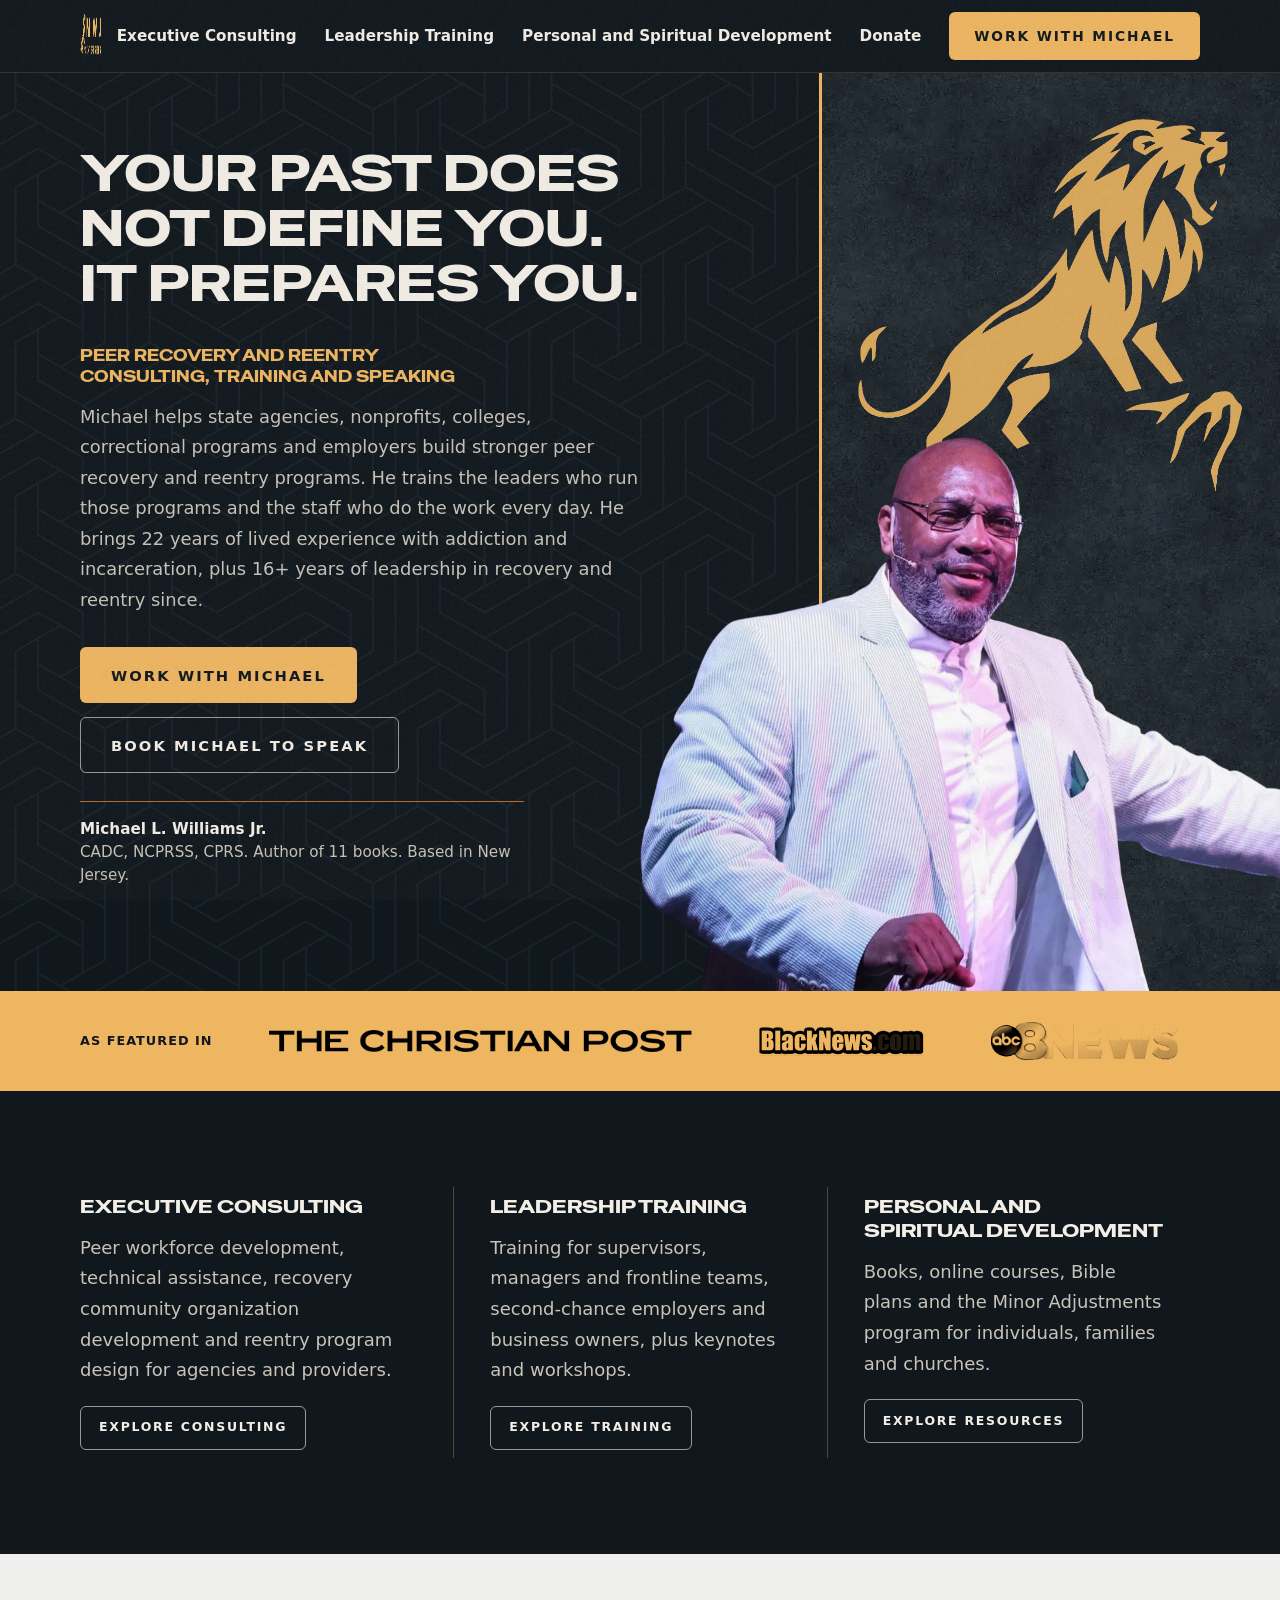
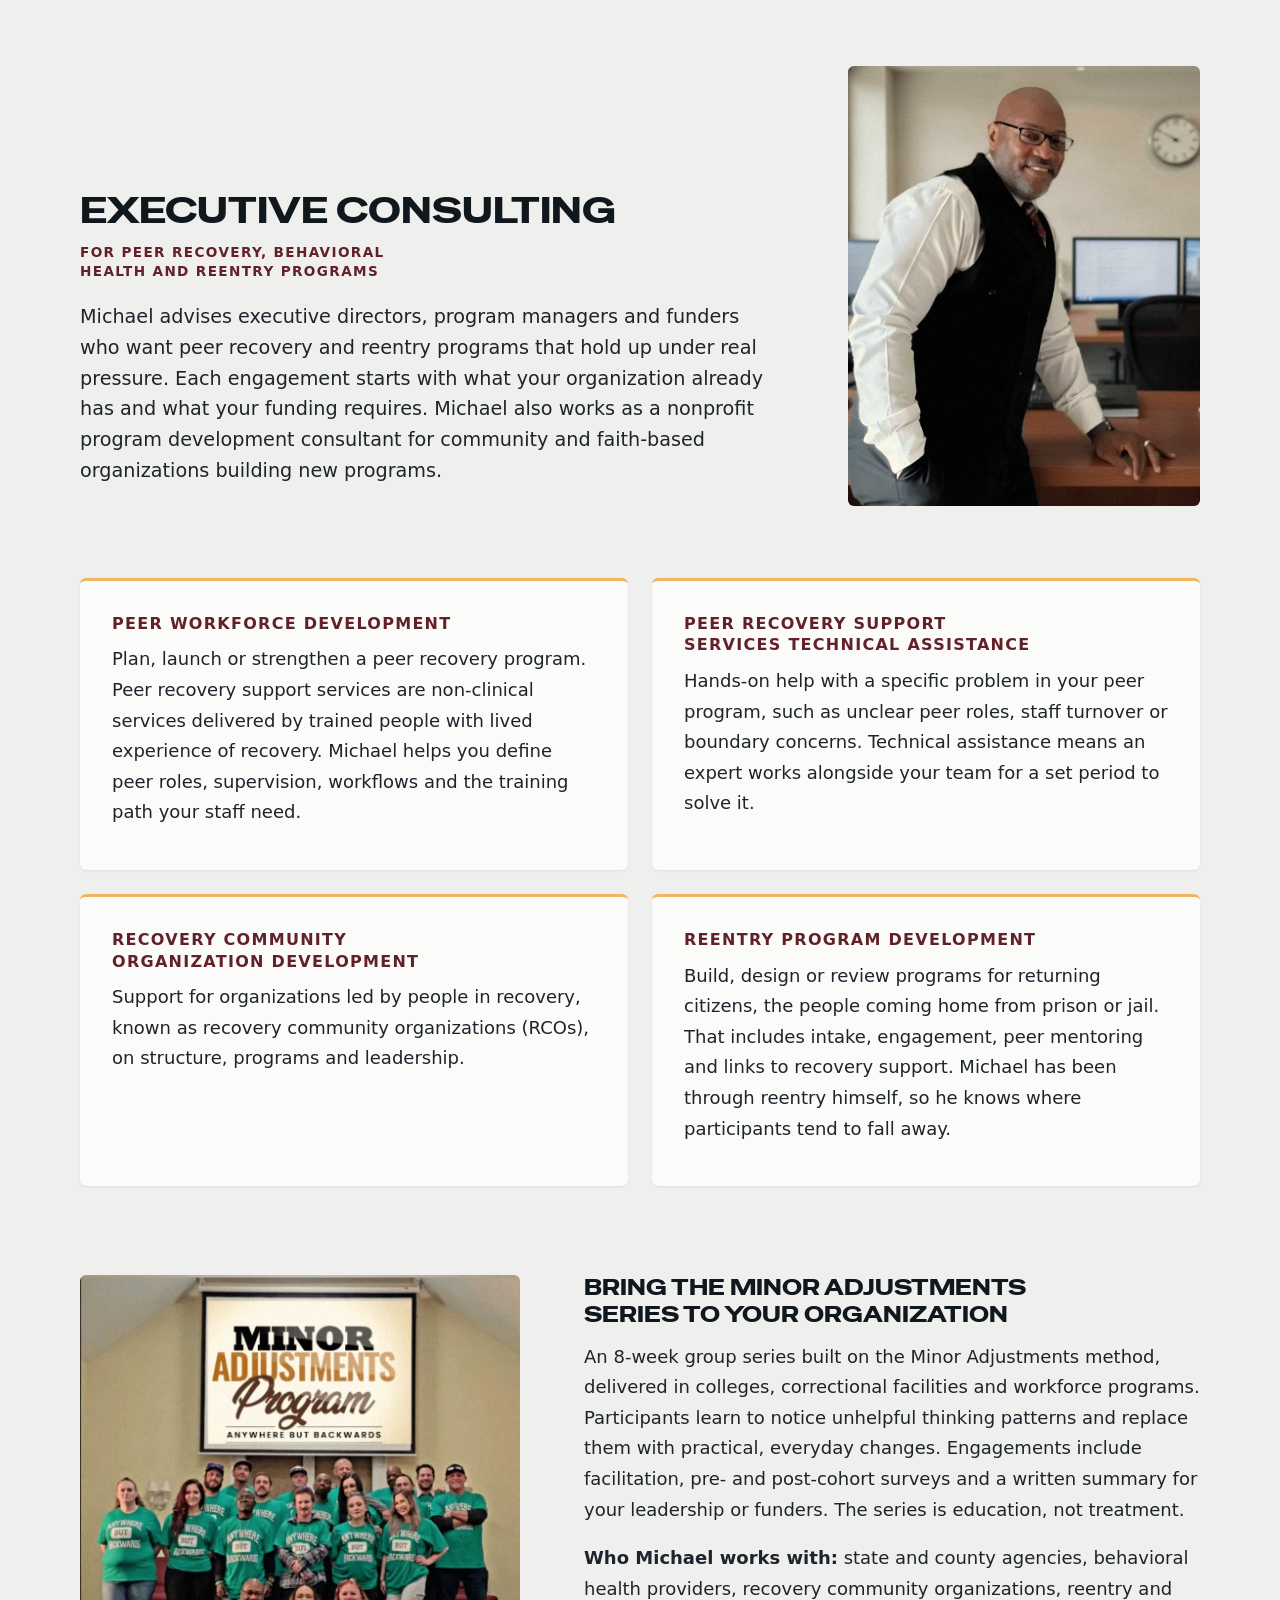
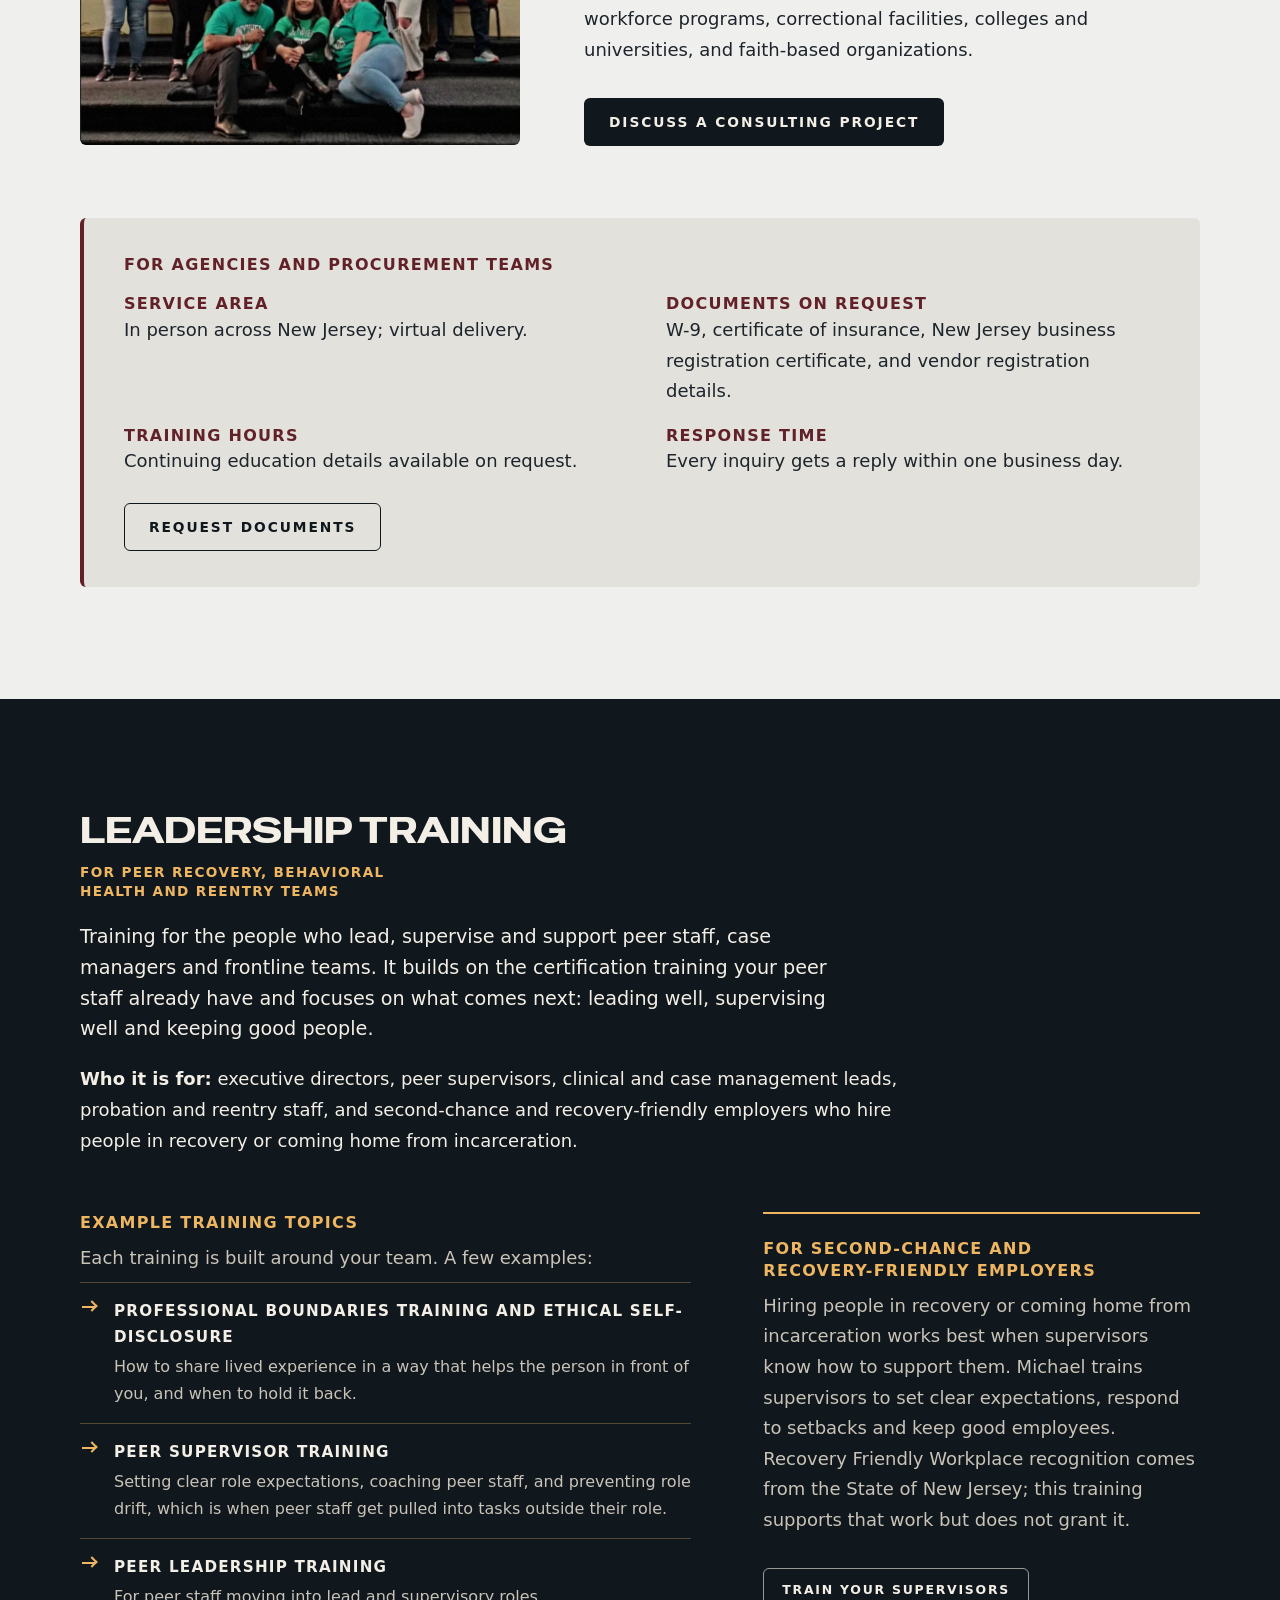
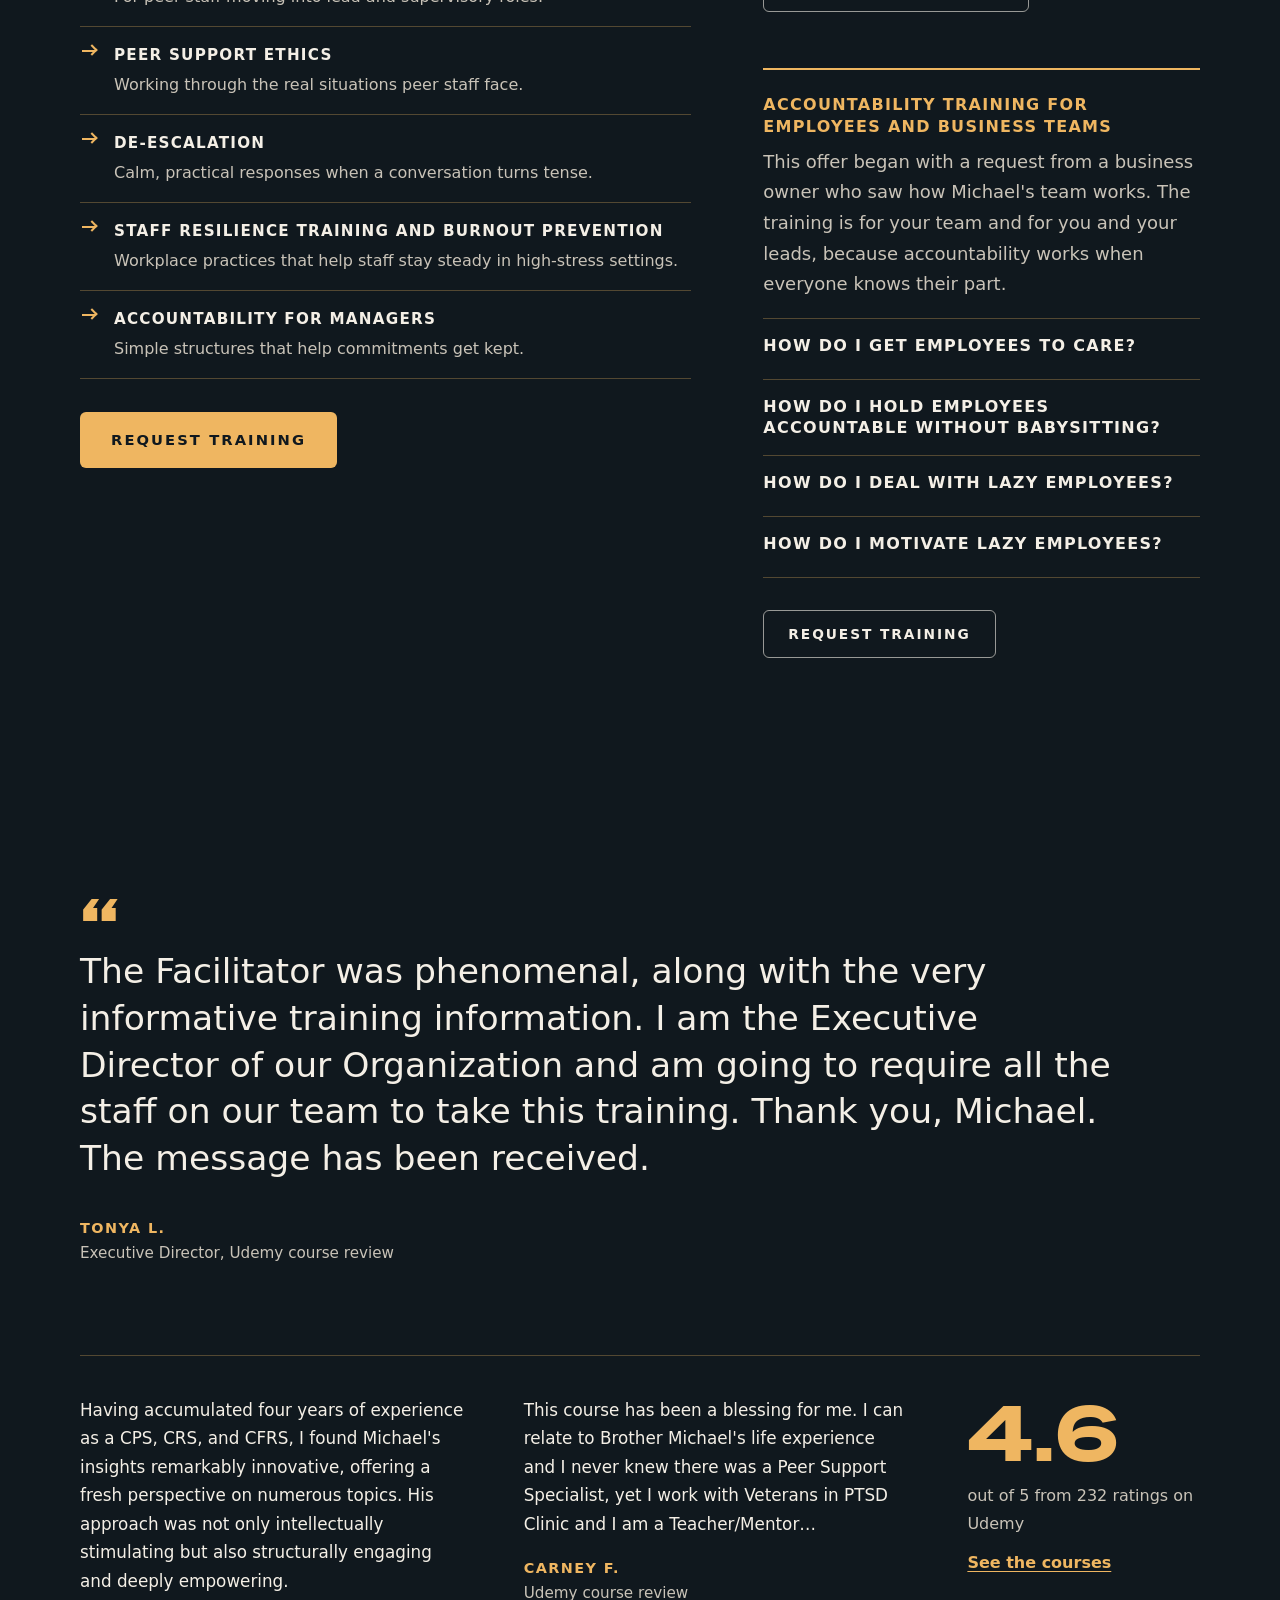
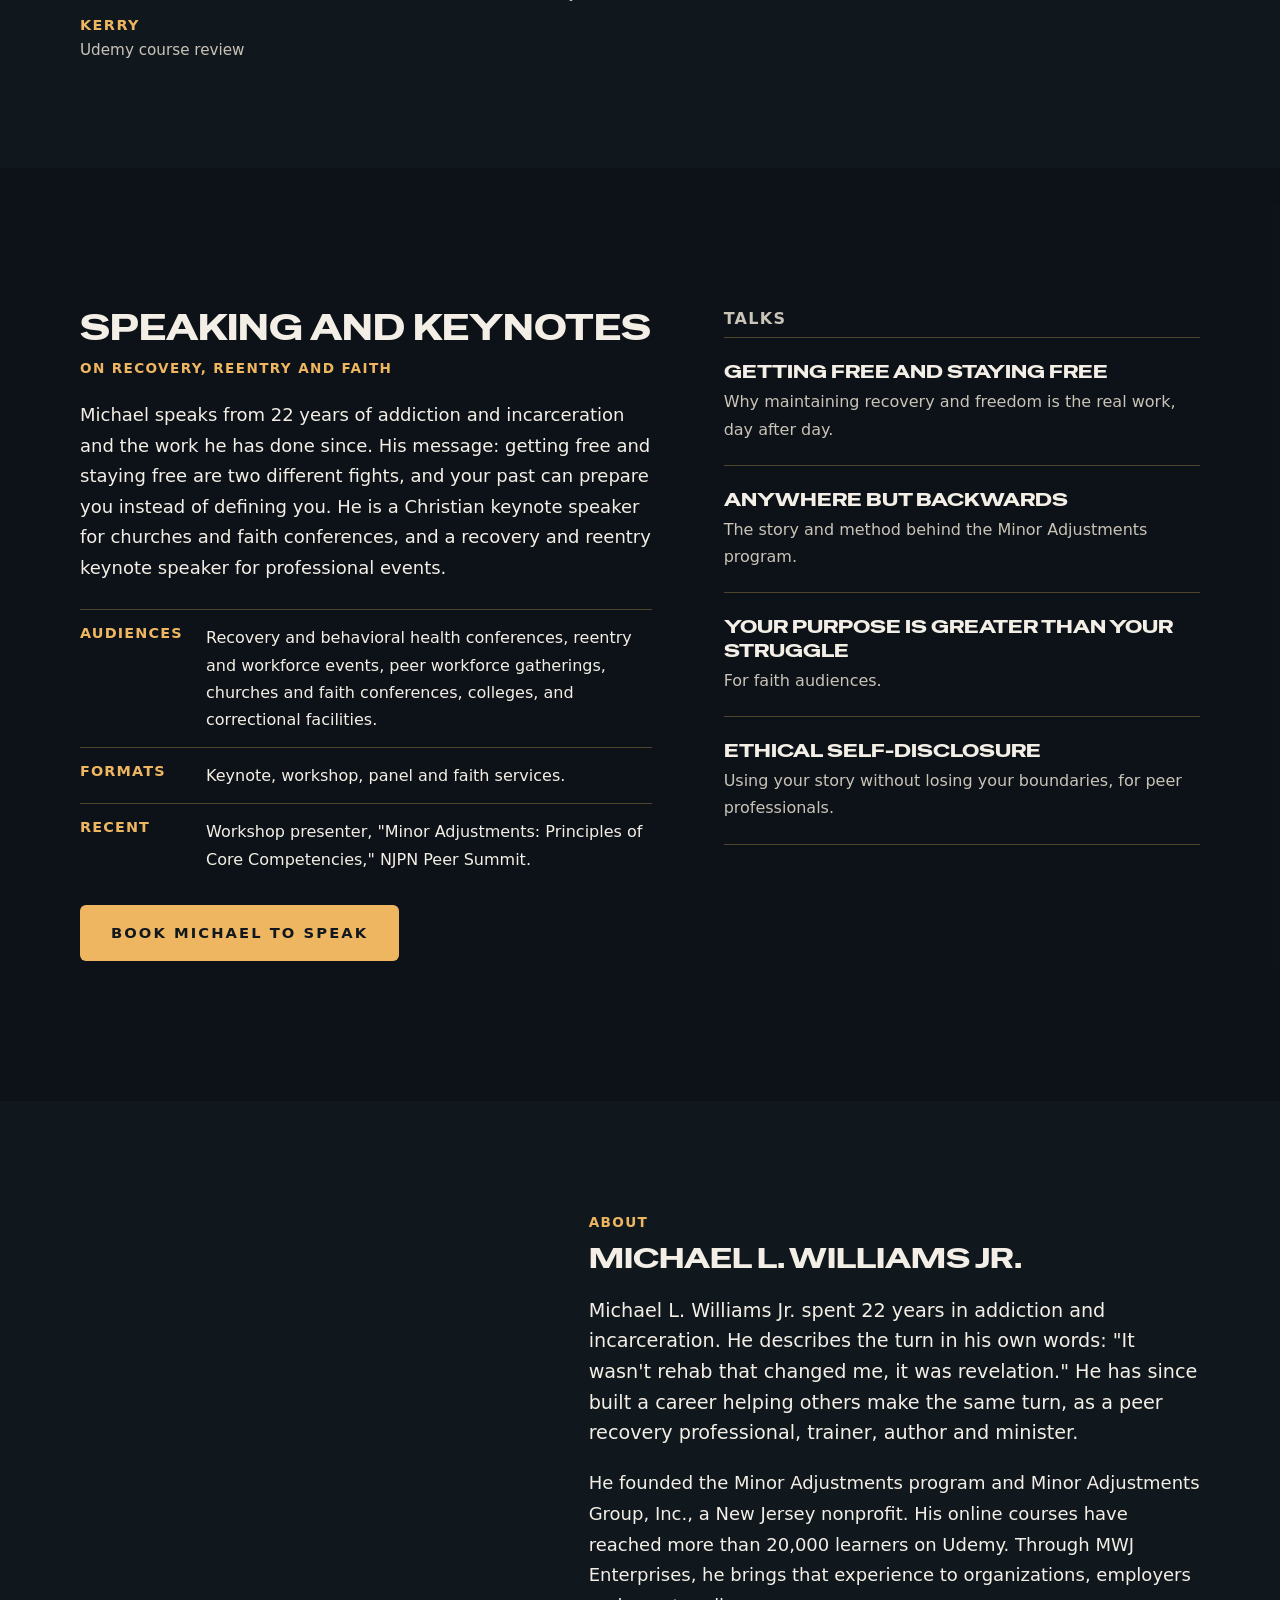
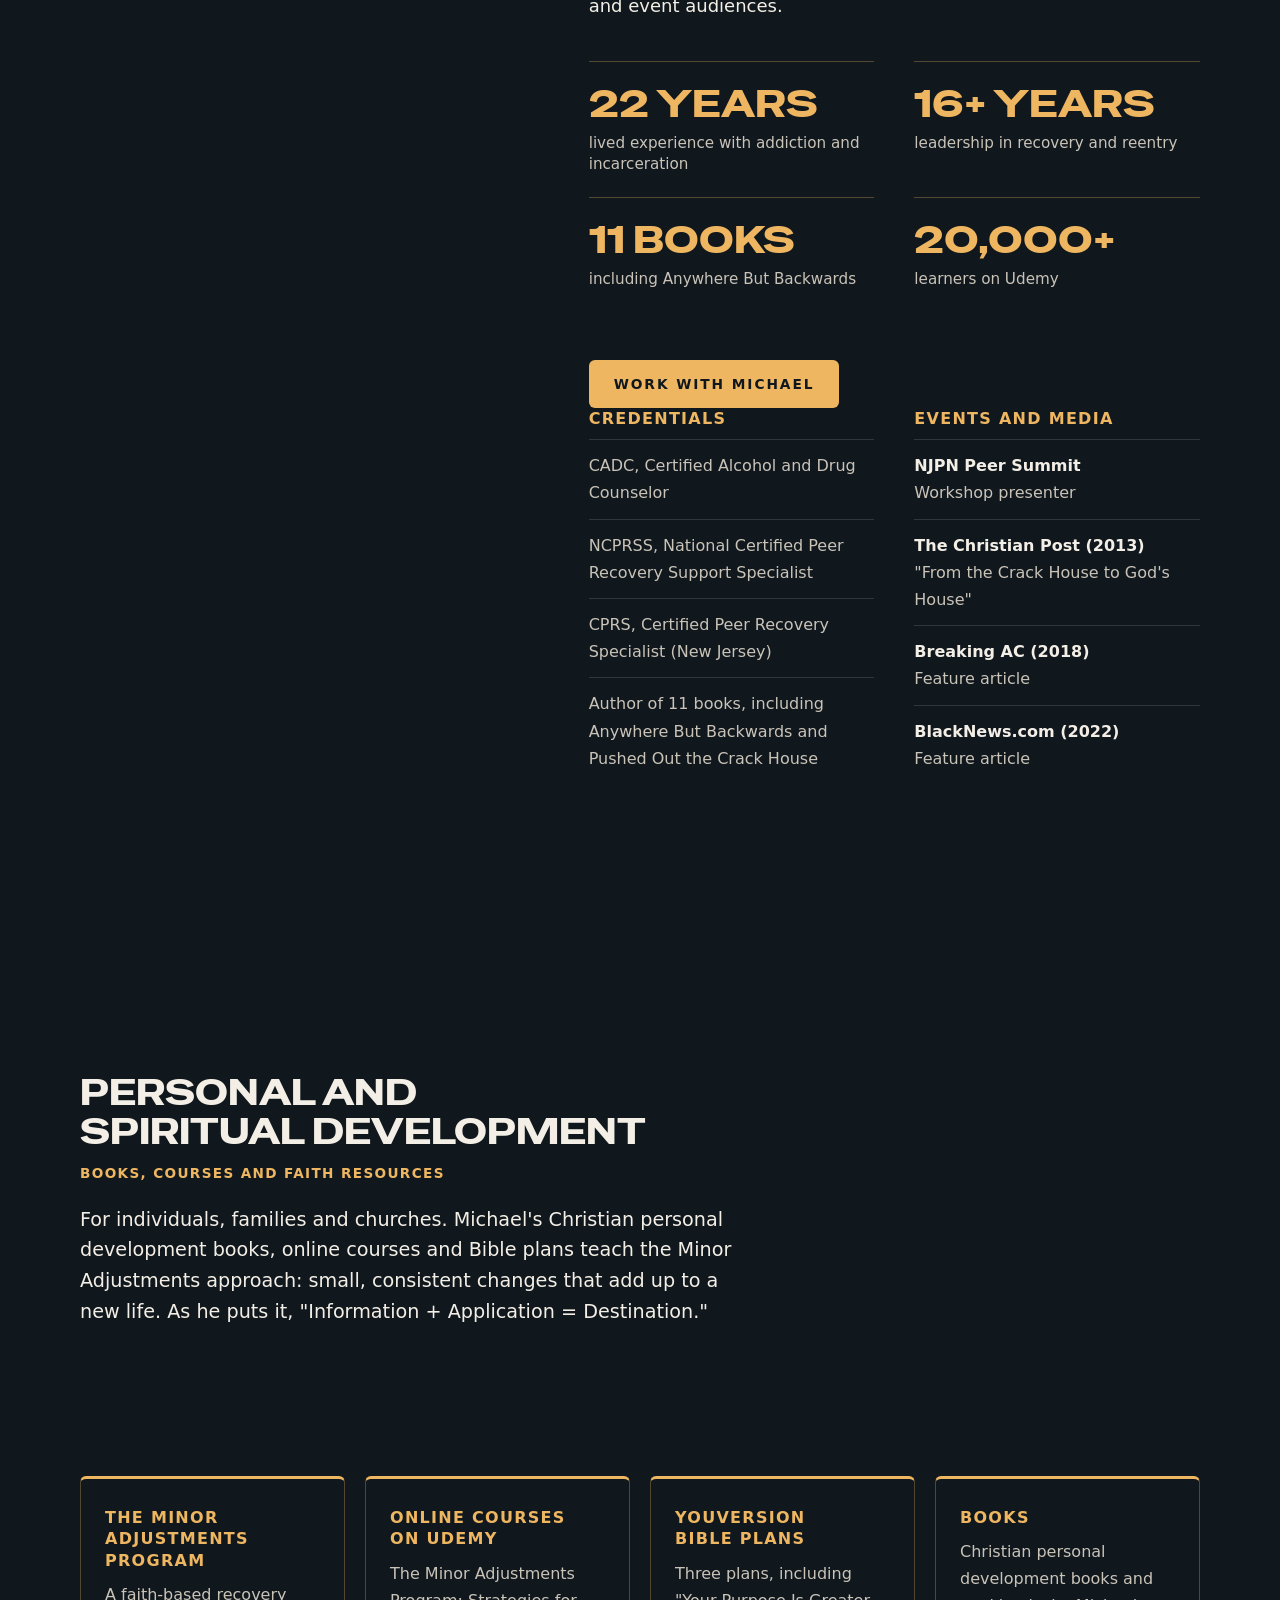
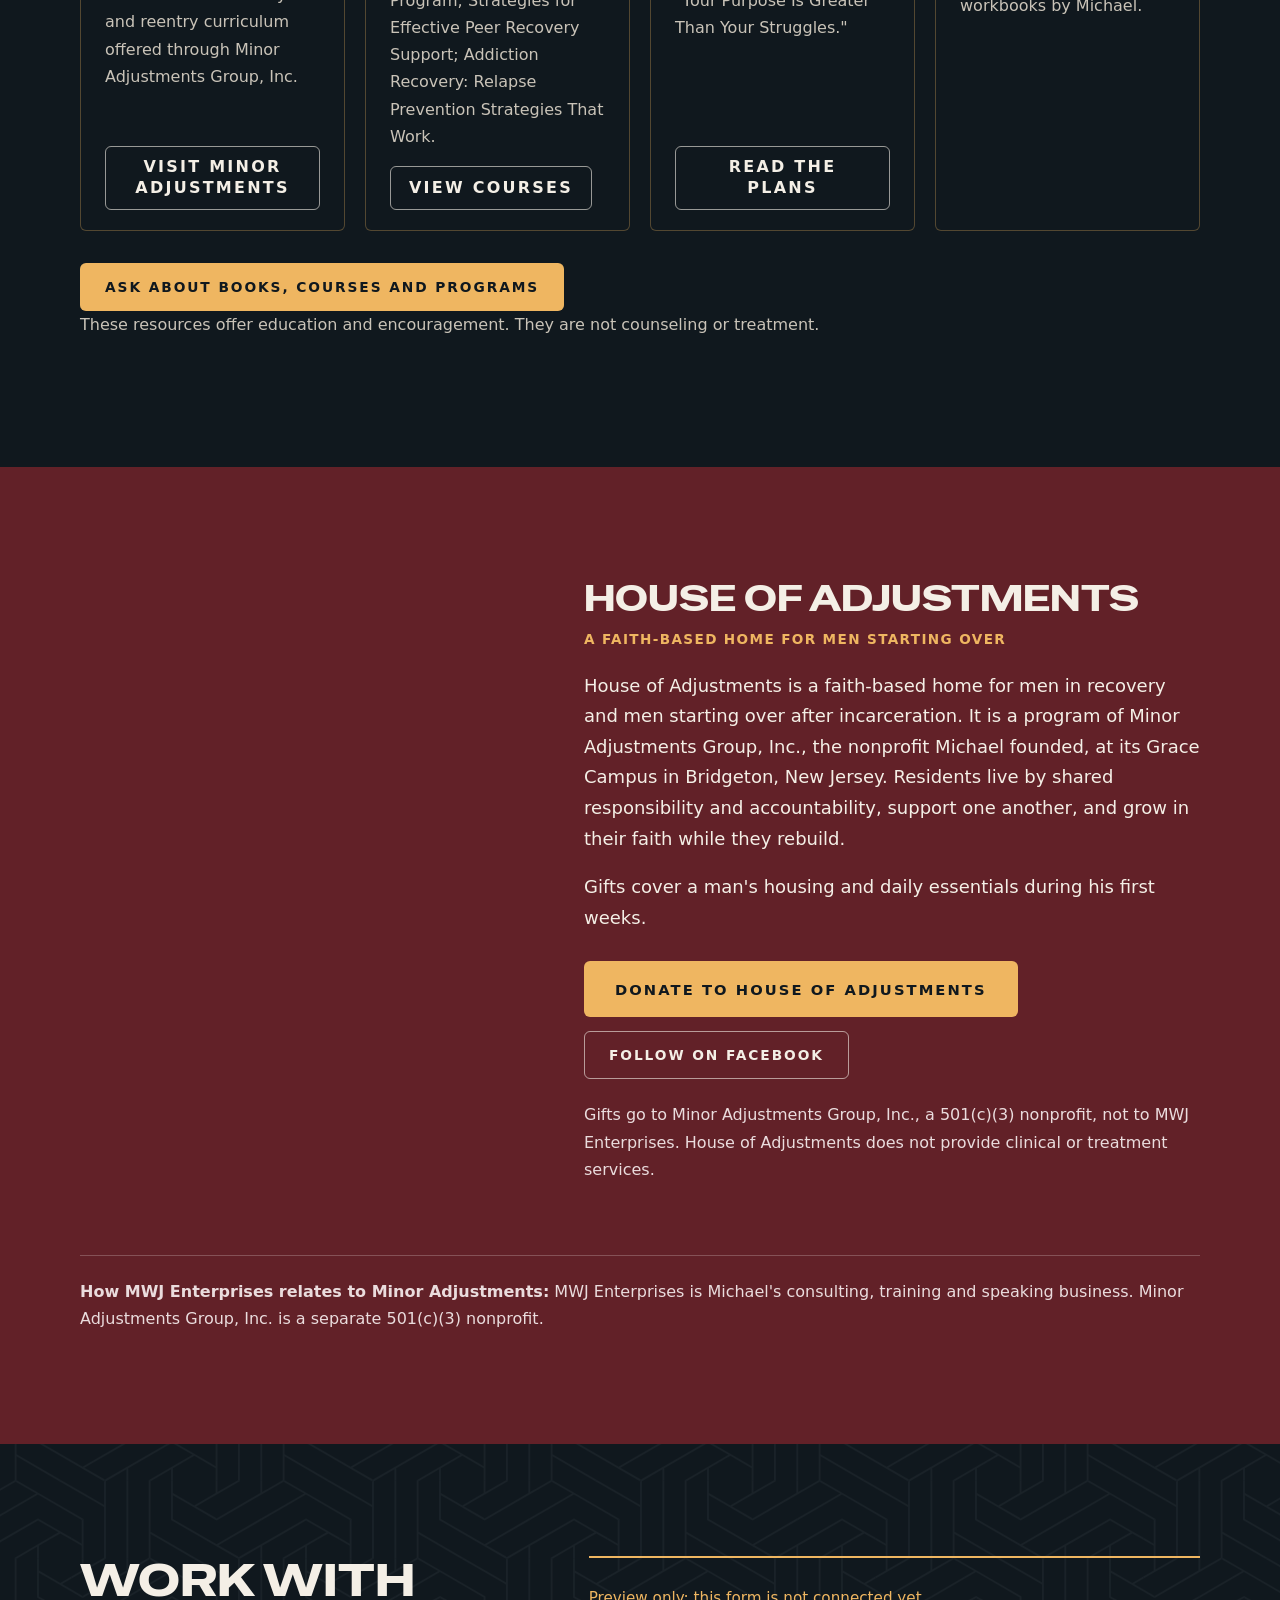
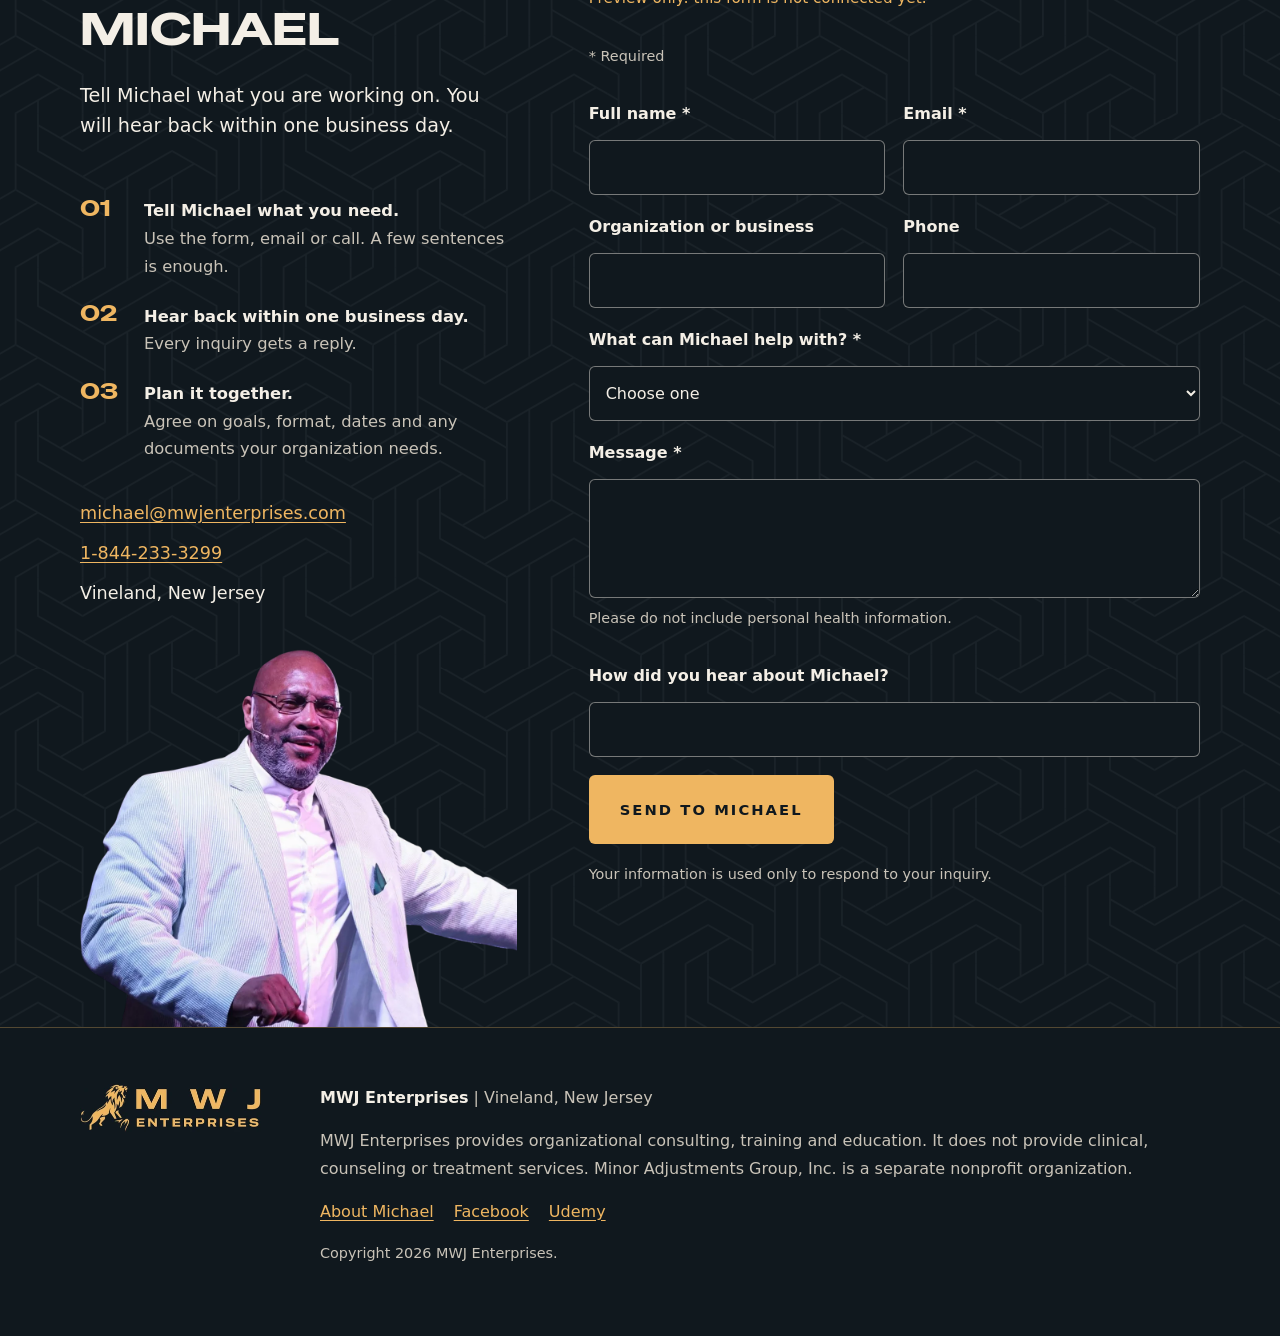
==== commit ab9632de: "Variation B: streamline calls to action to one per section Remove per-card, per-topic and per-talk b" ====
--- a/variation-b/index.html
+++ b/variation-b/index.html
@@ -109,22 +109,18 @@
       <article>
         <h3>Peer workforce development</h3>
         <p>Plan, launch or strengthen a peer recovery program. Peer recovery support services are non-clinical services delivered by trained people with lived experience of recovery. Michael helps you define peer roles, supervision, workflows and the training path your staff need.</p>
-        <p class="card-cta"><a class="btn btn-sm btn-ink-line" href="#contact" data-pathway="consulting" data-topic="Peer workforce development">Ask about this<span class="visually-hidden">: Peer workforce development</span></a></p>
       </article>
       <article>
         <h3>Peer recovery support services technical assistance</h3>
         <p>Hands-on help with a specific problem in your peer program, such as unclear peer roles, staff turnover or boundary concerns. Technical assistance means an expert works alongside your team for a set period to solve it.</p>
-        <p class="card-cta"><a class="btn btn-sm btn-ink-line" href="#contact" data-pathway="consulting" data-topic="Peer recovery support services technical assistance">Ask about this<span class="visually-hidden">: Peer recovery support services technical assistance</span></a></p>
       </article>
       <article>
         <h3>Recovery community organization development</h3>
         <p>Support for organizations led by people in recovery, known as recovery community organizations (RCOs), on structure, programs and leadership.</p>
-        <p class="card-cta"><a class="btn btn-sm btn-ink-line" href="#contact" data-pathway="consulting" data-topic="Recovery community organization development">Ask about this<span class="visually-hidden">: Recovery community organization development</span></a></p>
       </article>
       <article>
         <h3>Reentry program development</h3>
         <p>Build, design or review programs for returning citizens, the people coming home from prison or jail. That includes intake, engagement, peer mentoring and links to recovery support. Michael has been through reentry himself, so he knows where participants tend to fall away.</p>
-        <p class="card-cta"><a class="btn btn-sm btn-ink-line" href="#contact" data-pathway="consulting" data-topic="Reentry program development">Ask about this<span class="visually-hidden">: Reentry program development</span></a></p>
       </article>
     </div>
 
@@ -164,13 +160,13 @@
         <h3>Example training topics</h3>
         <p class="topics-note">Each training is built around your team. A few examples:</p>
         <ul class="topics">
-          <li><strong>Professional boundaries training and ethical self-disclosure</strong> How to share lived experience in a way that helps the person in front of you, and when to hold it back. <a class="topic-cta" href="#contact" data-pathway="training" data-topic="Professional boundaries training and ethical self-disclosure">Request this topic<span class="visually-hidden">: Professional boundaries training and ethical self-disclosure</span></a></li>
-          <li><strong>Peer supervisor training</strong> Setting clear role expectations, coaching peer staff, and preventing role drift, which is when peer staff get pulled into tasks outside their role. <a class="topic-cta" href="#contact" data-pathway="training" data-topic="Peer supervisor training">Request this topic<span class="visually-hidden">: Peer supervisor training</span></a></li>
-          <li><strong>Peer leadership training</strong> For peer staff moving into lead and supervisory roles. <a class="topic-cta" href="#contact" data-pathway="training" data-topic="Peer leadership training">Request this topic<span class="visually-hidden">: Peer leadership training</span></a></li>
-          <li><strong>Peer support ethics</strong> Working through the real situations peer staff face. <a class="topic-cta" href="#contact" data-pathway="training" data-topic="Peer support ethics">Request this topic<span class="visually-hidden">: Peer support ethics</span></a></li>
-          <li><strong>De-escalation</strong> Calm, practical responses when a conversation turns tense. <a class="topic-cta" href="#contact" data-pathway="training" data-topic="De-escalation">Request this topic<span class="visually-hidden">: De-escalation</span></a></li>
-          <li><strong>Staff resilience training and burnout prevention</strong> Workplace practices that help staff stay steady in high-stress settings. <a class="topic-cta" href="#contact" data-pathway="training" data-topic="Staff resilience training and burnout prevention">Request this topic<span class="visually-hidden">: Staff resilience training and burnout prevention</span></a></li>
-          <li><strong>Accountability for managers</strong> Simple structures that help commitments get kept. <a class="topic-cta" href="#contact" data-pathway="training" data-topic="Accountability for managers">Request this topic<span class="visually-hidden">: Accountability for managers</span></a></li>
+          <li><strong>Professional boundaries training and ethical self-disclosure</strong> How to share lived experience in a way that helps the person in front of you, and when to hold it back.</li>
+          <li><strong>Peer supervisor training</strong> Setting clear role expectations, coaching peer staff, and preventing role drift, which is when peer staff get pulled into tasks outside their role.</li>
+          <li><strong>Peer leadership training</strong> For peer staff moving into lead and supervisory roles.</li>
+          <li><strong>Peer support ethics</strong> Working through the real situations peer staff face.</li>
+          <li><strong>De-escalation</strong> Calm, practical responses when a conversation turns tense.</li>
+          <li><strong>Staff resilience training and burnout prevention</strong> Workplace practices that help staff stay steady in high-stress settings.</li>
+          <li><strong>Accountability for managers</strong> Simple structures that help commitments get kept.</li>
         </ul>
         <p class="actions"><a class="btn btn-gold btn-lg" href="#contact" data-pathway="training">Request training</a></p>
       </div>
@@ -214,7 +210,6 @@
       </figure>
       <p class="rating"><strong>4.6</strong> out of 5 from 232 ratings on Udemy <a href="https://www.udemy.com/user/michael-l-williams-4/" target="_blank" rel="noopener noreferrer">See the courses<span class="visually-hidden"> (opens in a new tab)</span></a></p>
     </div>
-    <p class="actions"><a class="btn btn-gold btn-lg" href="#contact" data-pathway="training">Bring this training to your team</a></p>
   </div>
 </section>
 
@@ -236,10 +231,10 @@
       <div>
         <h4>Talks</h4>
         <ul class="talks">
-          <li><strong>Getting Free and Staying Free</strong>Why maintaining recovery and freedom is the real work, day after day. <a class="topic-cta" href="#contact" data-pathway="speaking" data-topic="Talk: Getting Free and Staying Free">Book this talk<span class="visually-hidden">: Talk: Getting Free and Staying Free</span></a></li>
-          <li><strong>Anywhere But Backwards</strong>The story and method behind the Minor Adjustments program. <a class="topic-cta" href="#contact" data-pathway="speaking" data-topic="Talk: Anywhere But Backwards">Book this talk<span class="visually-hidden">: Talk: Anywhere But Backwards</span></a></li>
-          <li><strong>Your Purpose Is Greater Than Your Struggle</strong>For faith audiences. <a class="topic-cta" href="#contact" data-pathway="speaking" data-topic="Talk: Your Purpose Is Greater Than Your Struggle">Book this talk<span class="visually-hidden">: Talk: Your Purpose Is Greater Than Your Struggle</span></a></li>
-          <li><strong>Ethical Self-Disclosure</strong>Using your story without losing your boundaries, for peer professionals. <a class="topic-cta" href="#contact" data-pathway="speaking" data-topic="Talk: Ethical Self-Disclosure">Book this talk<span class="visually-hidden">: Talk: Ethical Self-Disclosure</span></a></li>
+          <li><strong>Getting Free and Staying Free</strong>Why maintaining recovery and freedom is the real work, day after day.</li>
+          <li><strong>Anywhere But Backwards</strong>The story and method behind the Minor Adjustments program.</li>
+          <li><strong>Your Purpose Is Greater Than Your Struggle</strong>For faith audiences.</li>
+          <li><strong>Ethical Self-Disclosure</strong>Using your story without losing your boundaries, for peer professionals.</li>
         </ul>
       </div>
     </div>
@@ -262,7 +257,7 @@
         <li><strong>11 books</strong>including Anywhere But Backwards</li>
         <li><strong>20,000+</strong>learners on Udemy</li>
       </ul>
-      <p class="actions"><a class="btn btn-gold" href="#contact">Work with Michael</a> <a class="btn btn-ghost" href="#contact" data-pathway="speaking">Book Michael to speak</a></p>
+      <p class="actions"><a class="btn btn-gold" href="#contact">Work with Michael</a></p>
       <div class="two-col">
         <div>
           <h3>Credentials</h3>
@@ -300,7 +295,7 @@
       <li><h3>The Minor Adjustments program</h3><p>A faith-based recovery and reentry curriculum offered through Minor Adjustments Group, Inc.</p><a class="btn btn-sm btn-ghost" href="https://www.minoradjustments.org/" target="_blank" rel="noopener noreferrer">Visit Minor Adjustments<span class="visually-hidden"> (opens in a new tab)</span></a></li>
       <li><h3>Online courses on Udemy</h3><p>The Minor Adjustments Program; Strategies for Effective Peer Recovery Support; Addiction Recovery: Relapse Prevention Strategies That Work.</p><a class="btn btn-sm btn-ghost" href="https://www.udemy.com/user/michael-l-williams-4/" target="_blank" rel="noopener noreferrer">View courses<span class="visually-hidden"> (opens in a new tab)</span></a></li>
       <li><h3>YouVersion Bible plans</h3><p>Three plans, including "Your Purpose Is Greater Than Your Struggles."</p><a class="btn btn-sm btn-ghost" href="https://www.bible.com/en-GB/reading-plans/17443-your-purpose-is-greater-than-your-struggles" target="_blank" rel="noopener noreferrer">Read the plans<span class="visually-hidden"> (opens in a new tab)</span></a></li>
-      <li><h3>Books</h3><p>Christian personal development books and workbooks by Michael.</p><a class="btn btn-sm btn-ghost" href="#contact" data-pathway="resources" data-topic="Books by Michael">Ask about books</a></li>
+      <li><h3>Books</h3><p>Christian personal development books and workbooks by Michael.</p></li>
     </ul>
     <p class="actions"><a class="btn btn-gold" href="#contact" data-pathway="resources">Ask about books, courses and programs</a></p>
     <p class="note">These resources offer education and encouragement. They are not counseling or treatment.</p>
--- a/variation-b/styles.css
+++ b/variation-b/styles.css
@@ -294,7 +294,7 @@
   .paths-section { padding: 40px 0; }
   .offers, .procure-list, .two-col, .form .row, .resources, .review-row { grid-template-columns: 1fr; }
   .review-row { gap: 40px; }
-  .offers article, .resources li { padding: 24px 20px 18px; }
+  .resources li { padding: 24px 20px 18px; }
   .facts-list div { grid-template-columns: 1fr; gap: 2px; }
   .facts { gap: 0 20px; }
   .form button, .actions .btn, .donate-actions .btn { width: 100%; }
@@ -328,10 +328,5 @@
 /* Calls to action on cards and list items */
 .btn-sm { min-height: 44px; padding: 10px 18px; font-size: .78rem; }
 .paths .btn { margin-top: 20px; }
-.offers article, .resources li { display: flex; flex-direction: column; }
-.offers article > p:not(.card-cta) { flex: 1; }
-.card-cta { margin: 8px 0 0; }
+.resources li { display: flex; flex-direction: column; }
 .resources .btn { align-self: flex-start; }
-.topic-cta { display: table; margin-top: 6px; font-weight: 700; font-size: .9rem; white-space: nowrap; }
-.topic-cta::after { content: " \2192"; }
-.reviews > .wrap > .actions { margin-top: 48px; }
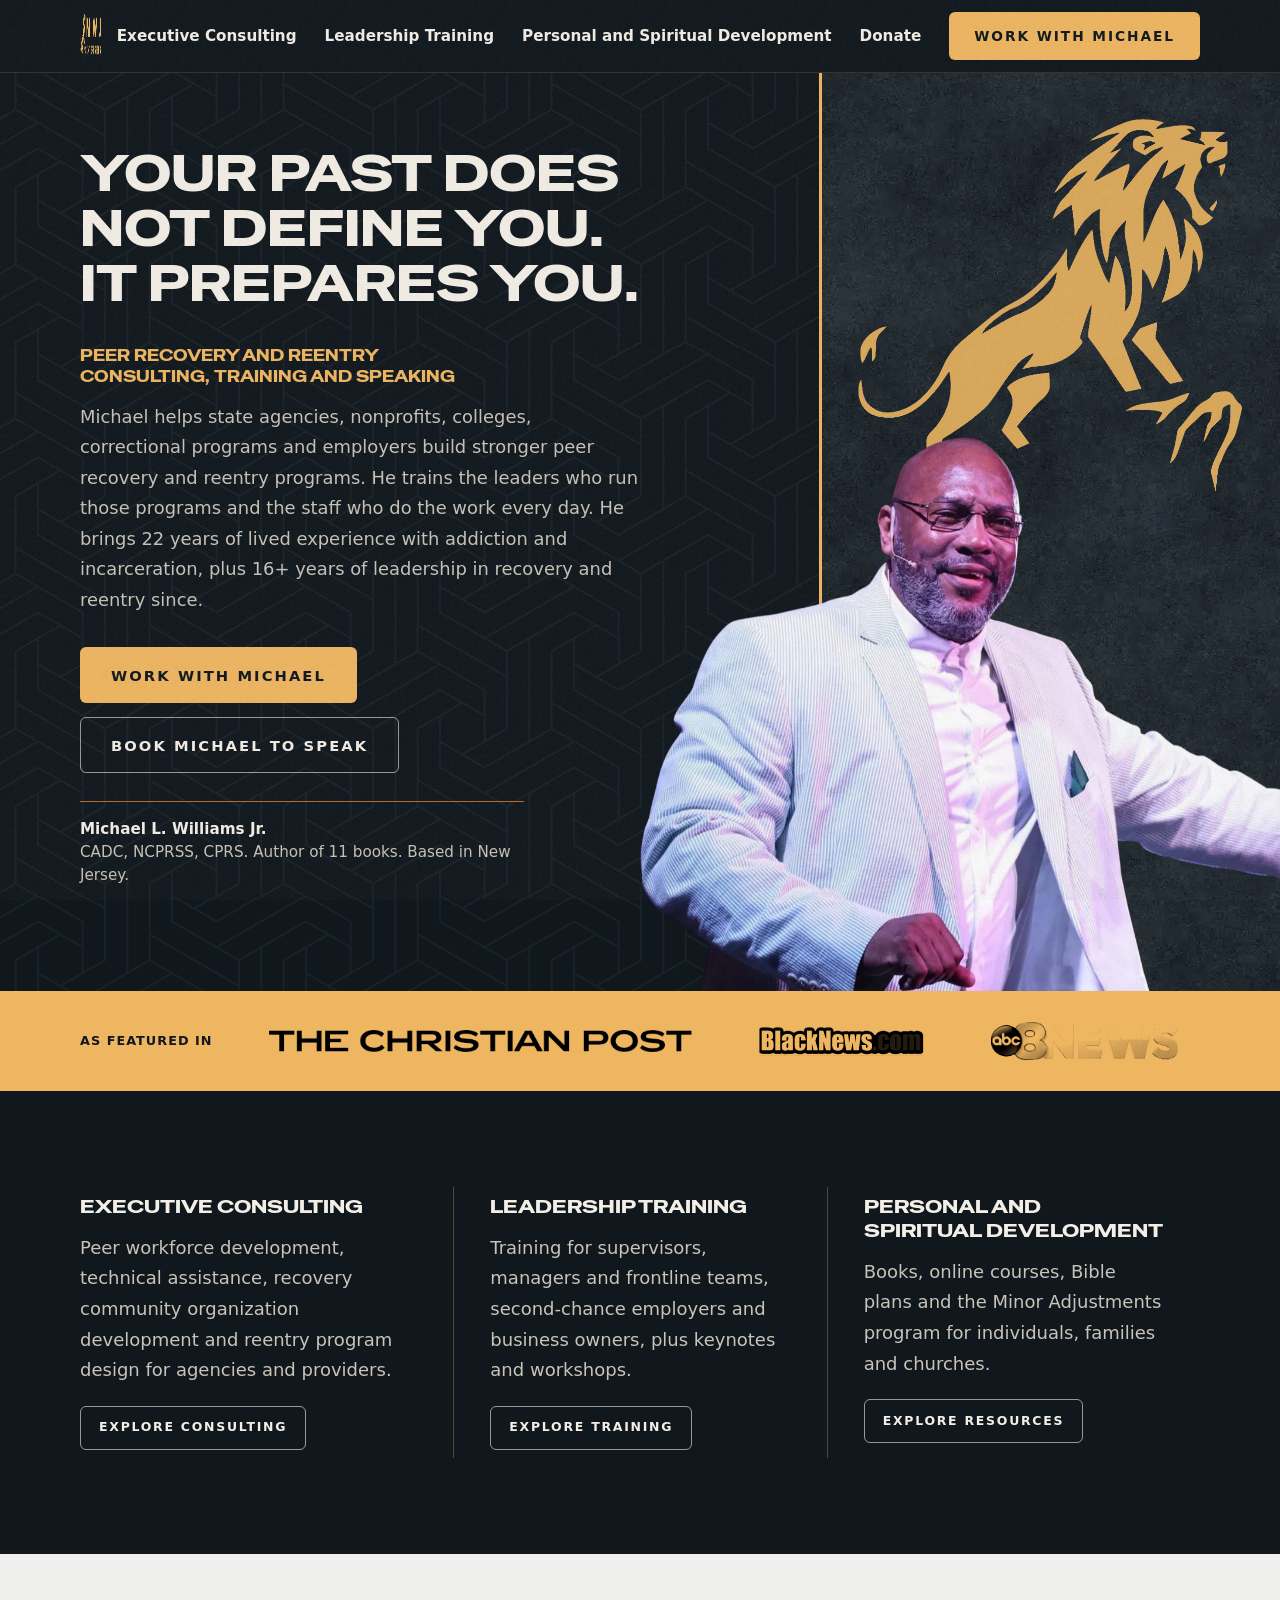
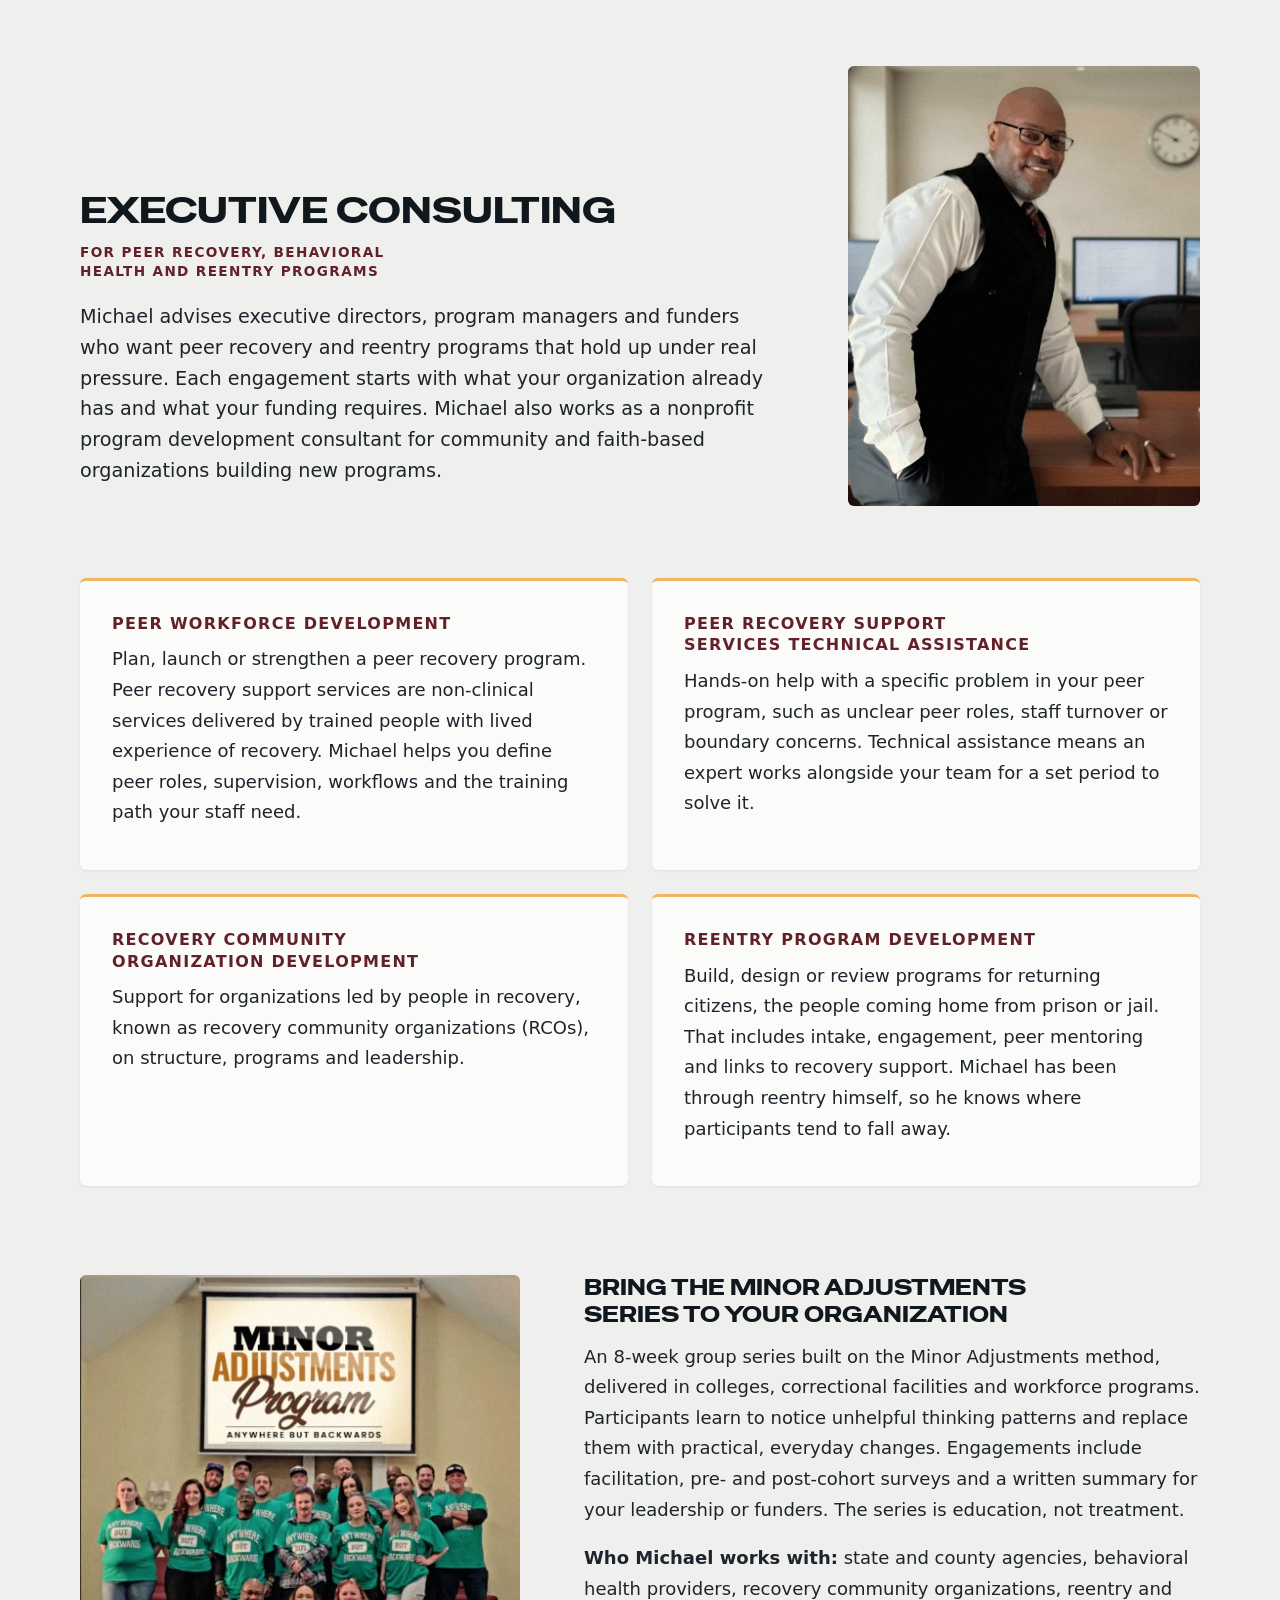
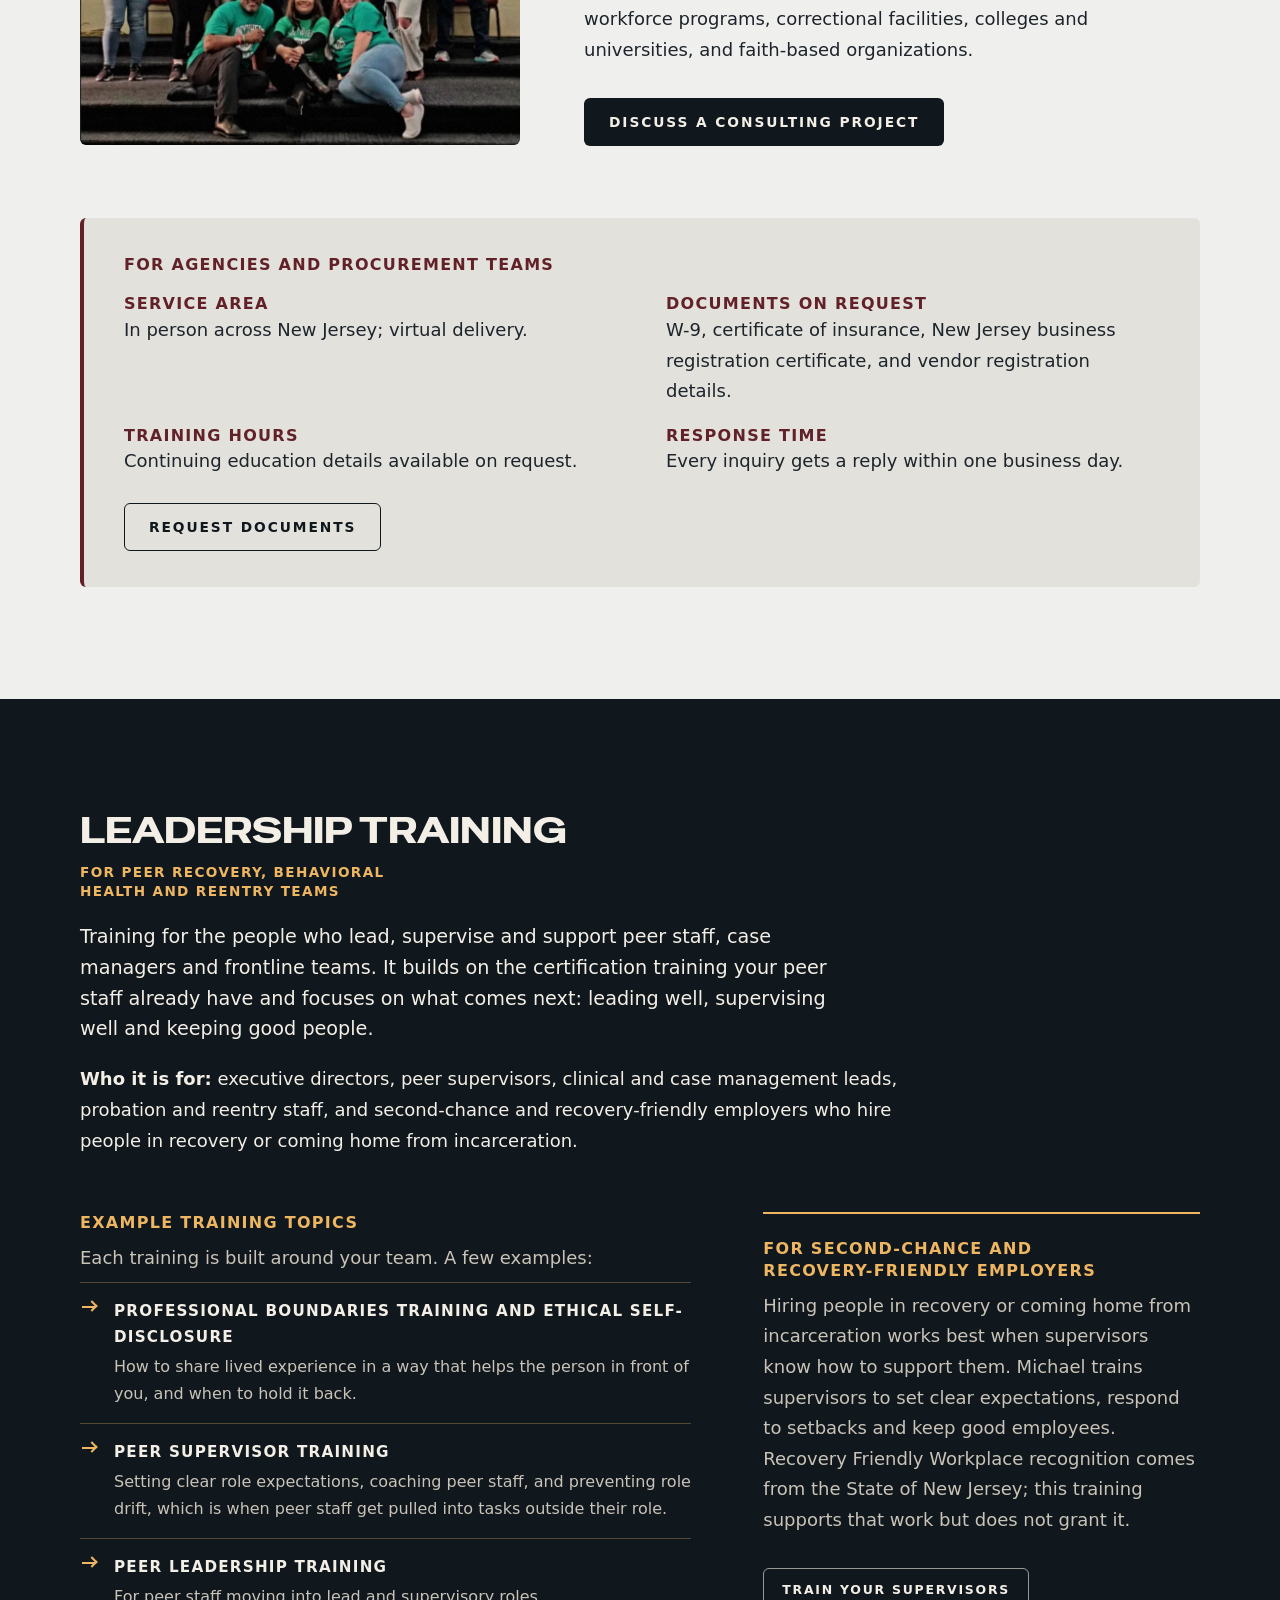
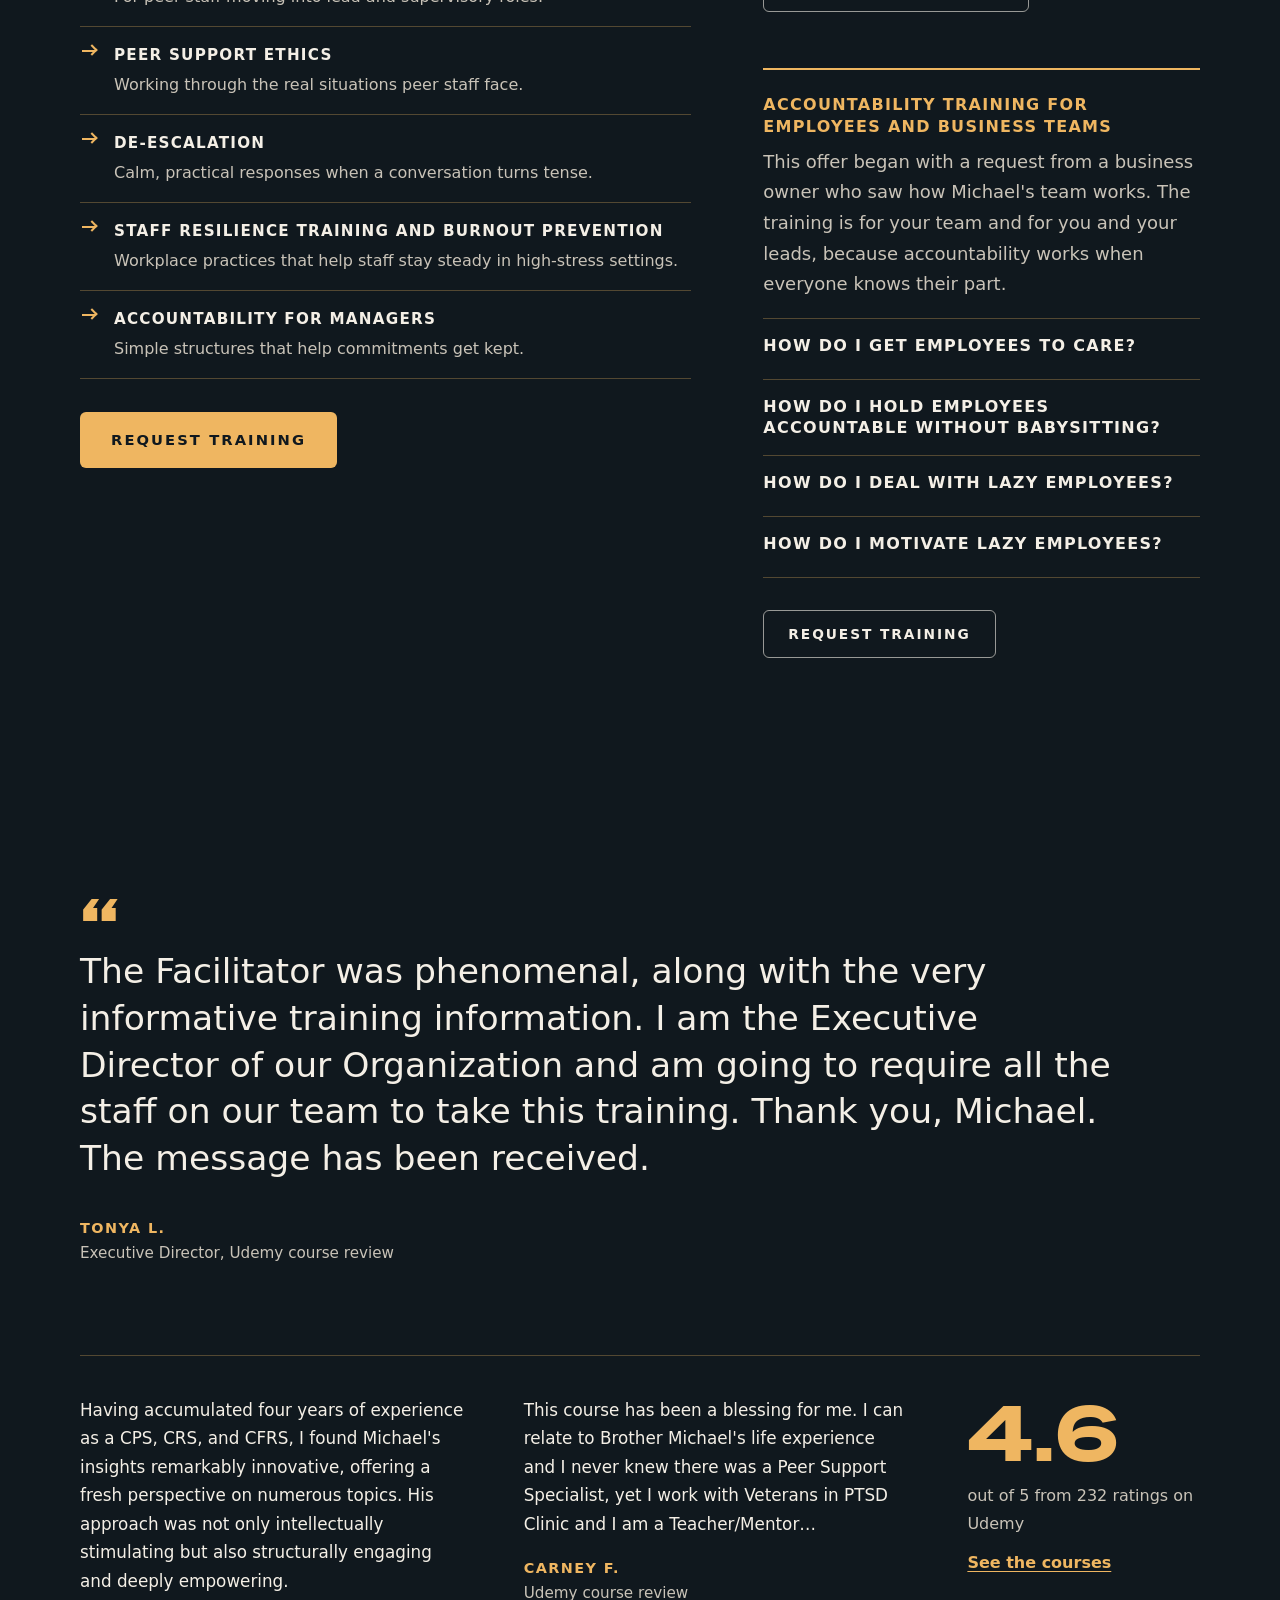
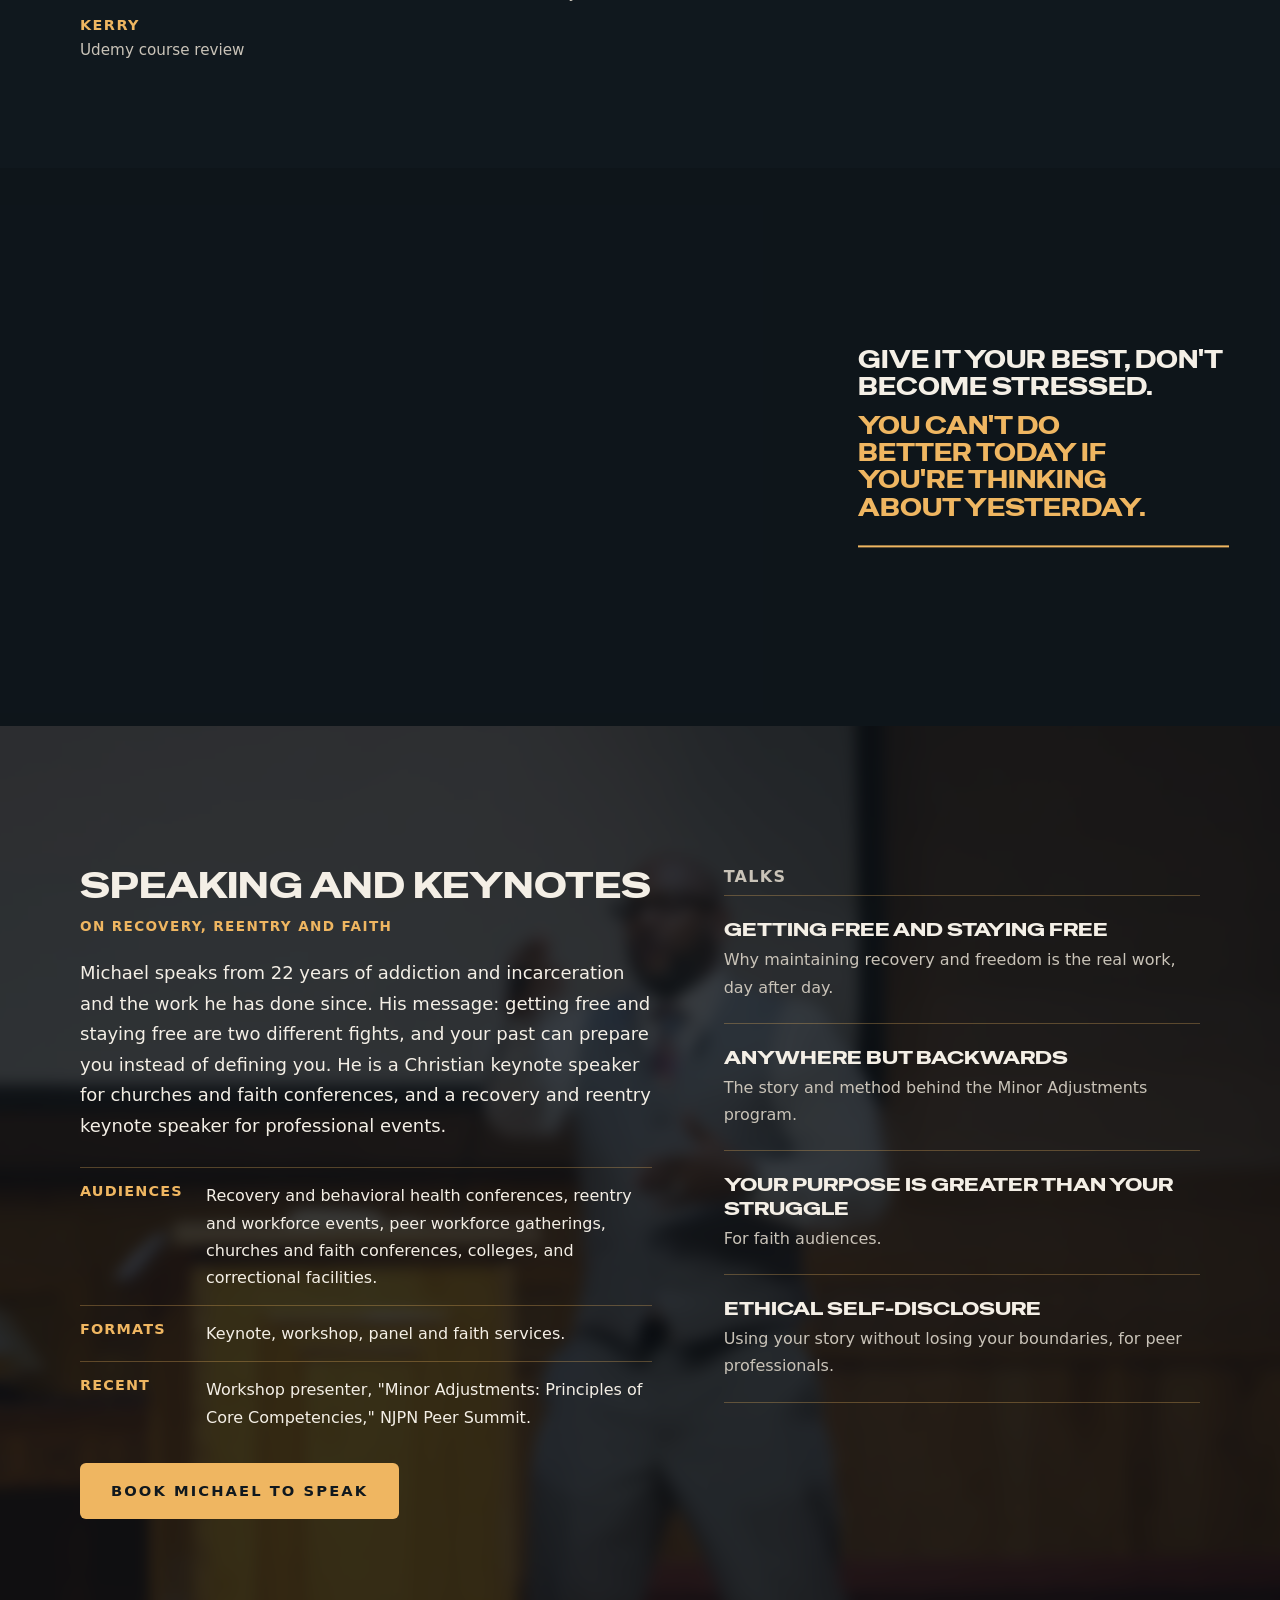
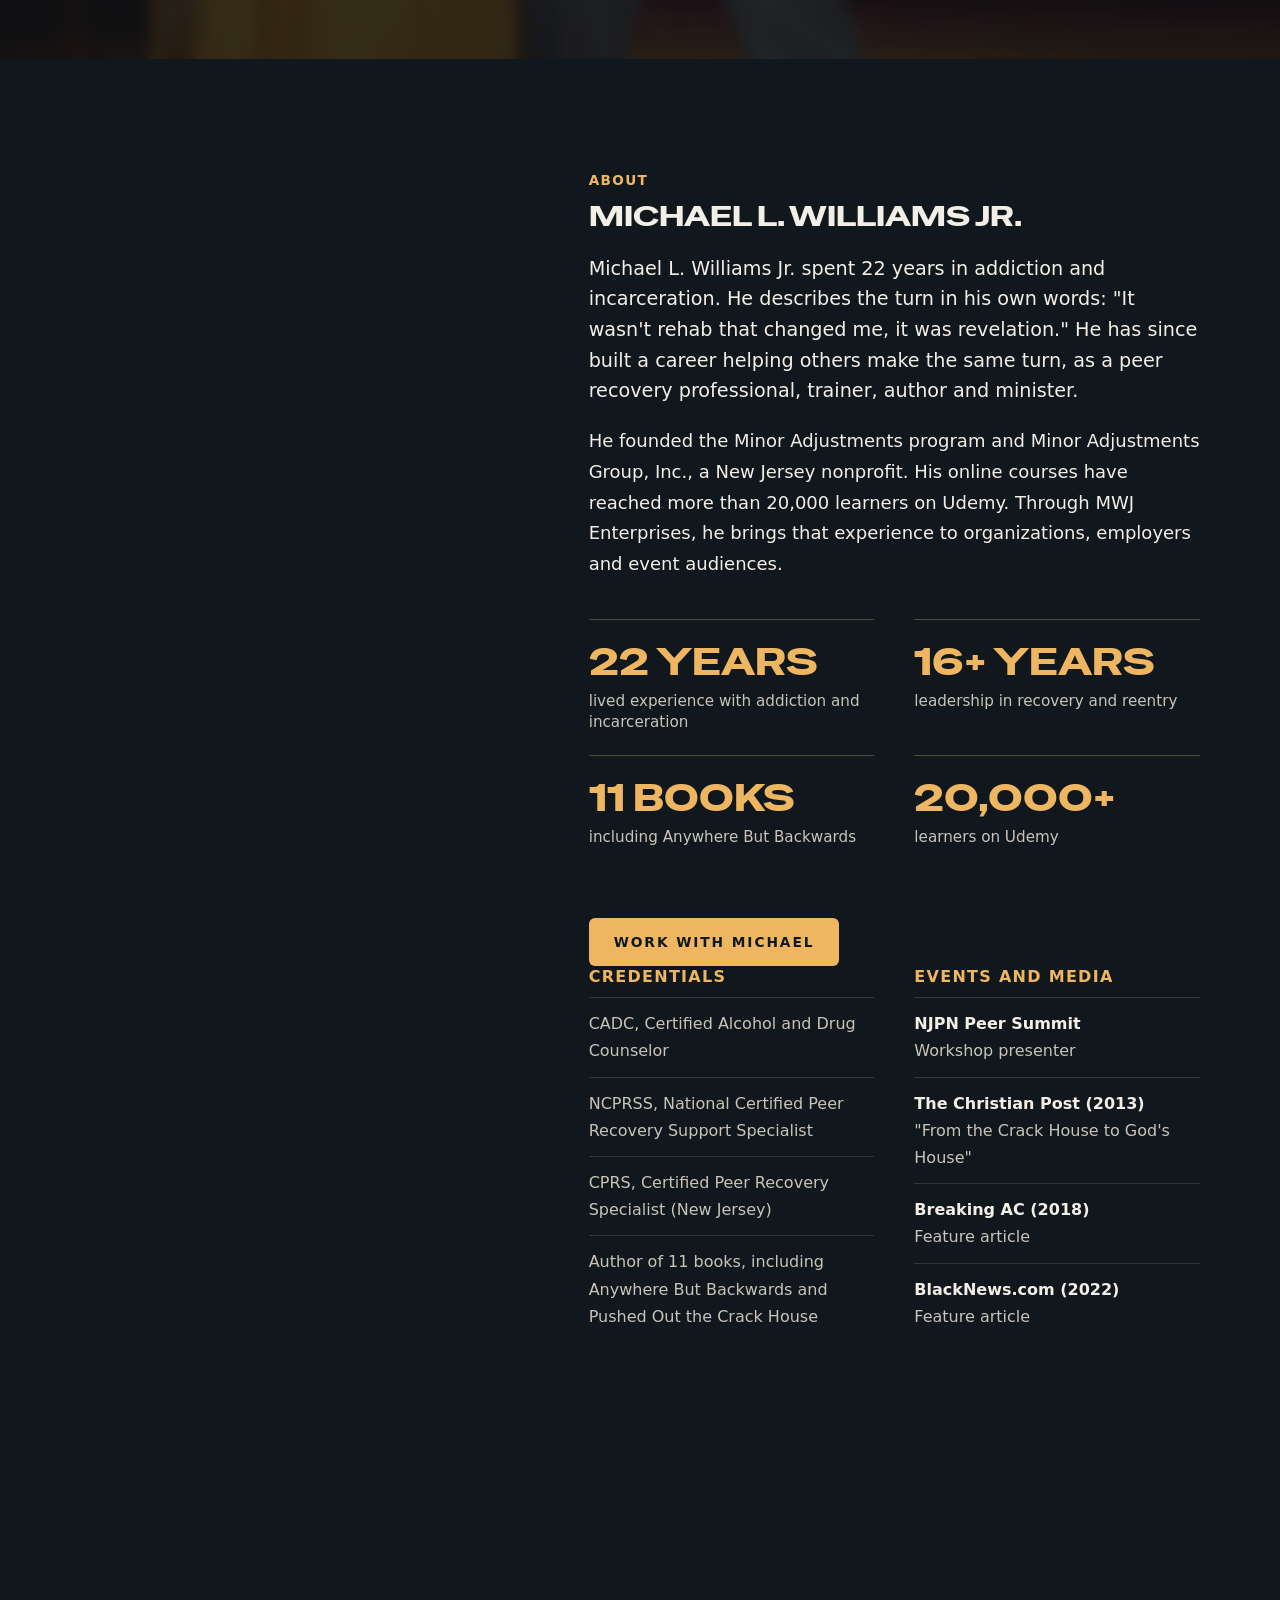
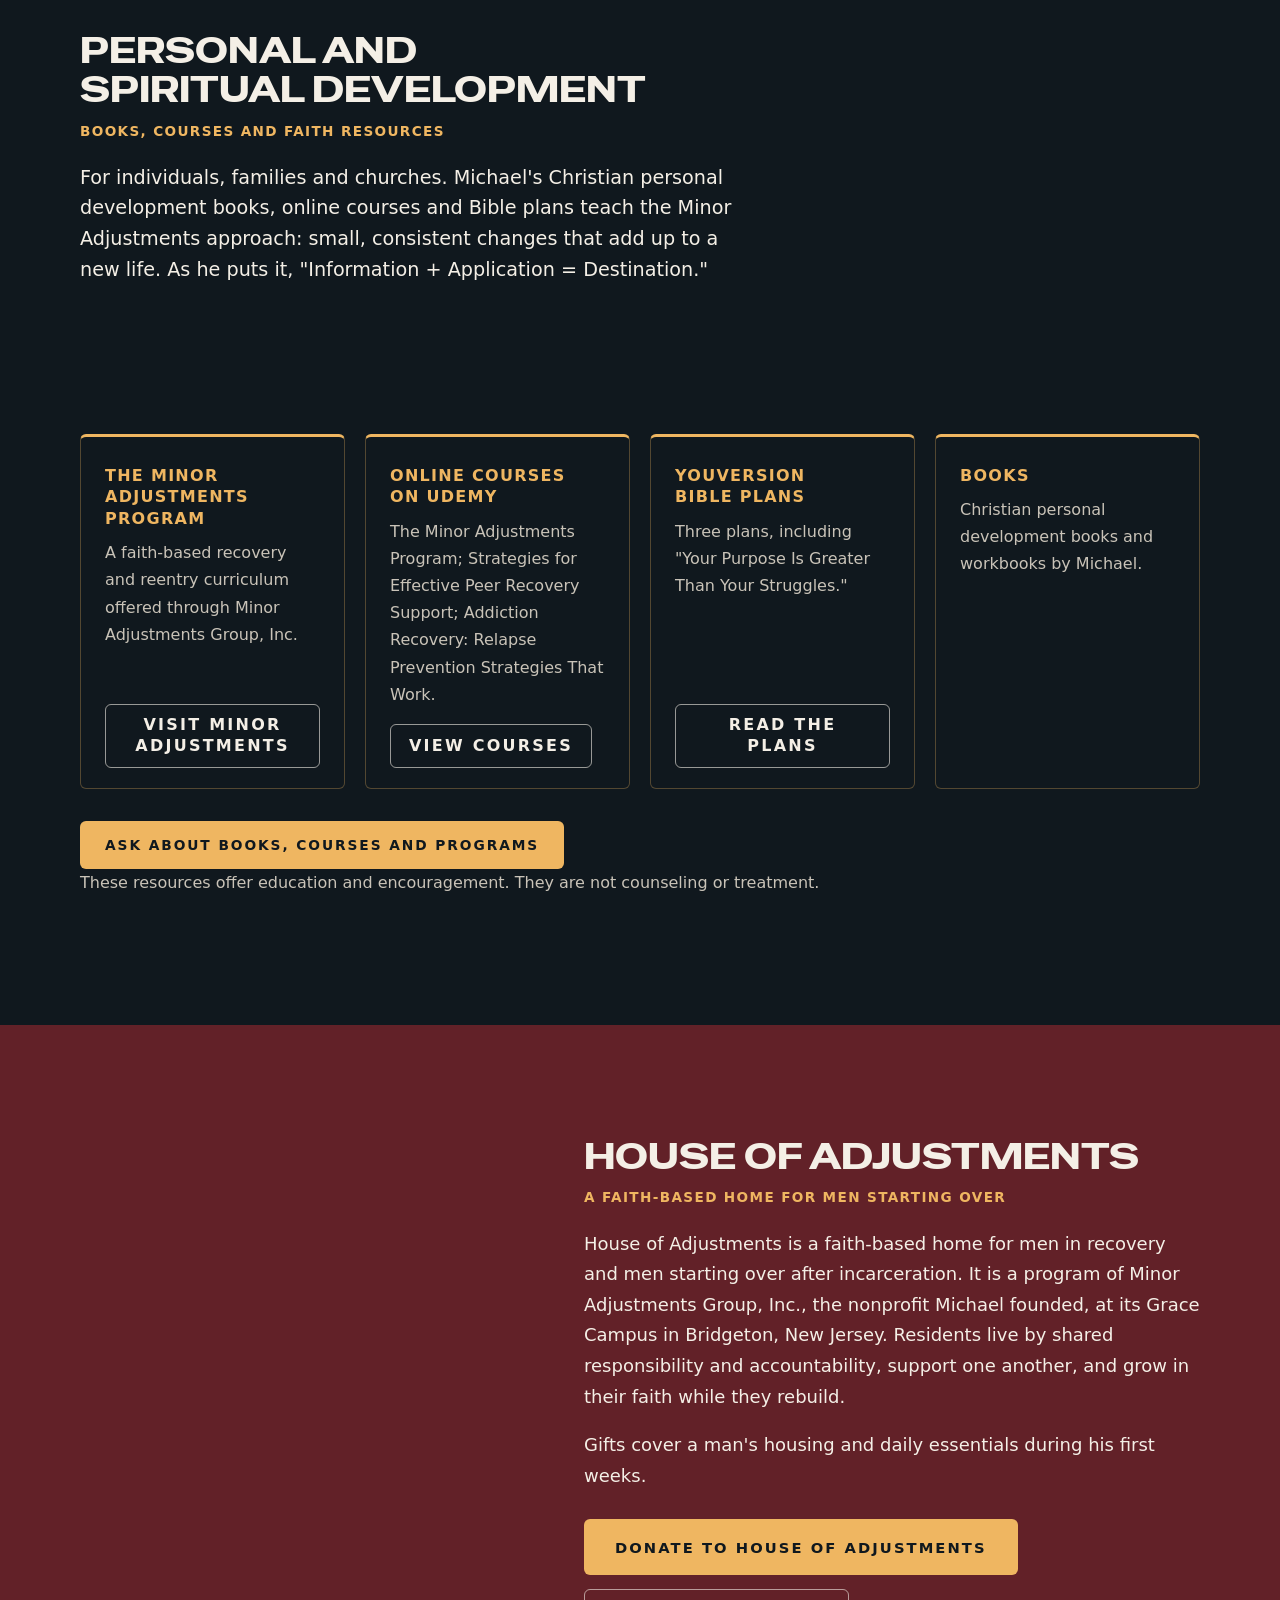
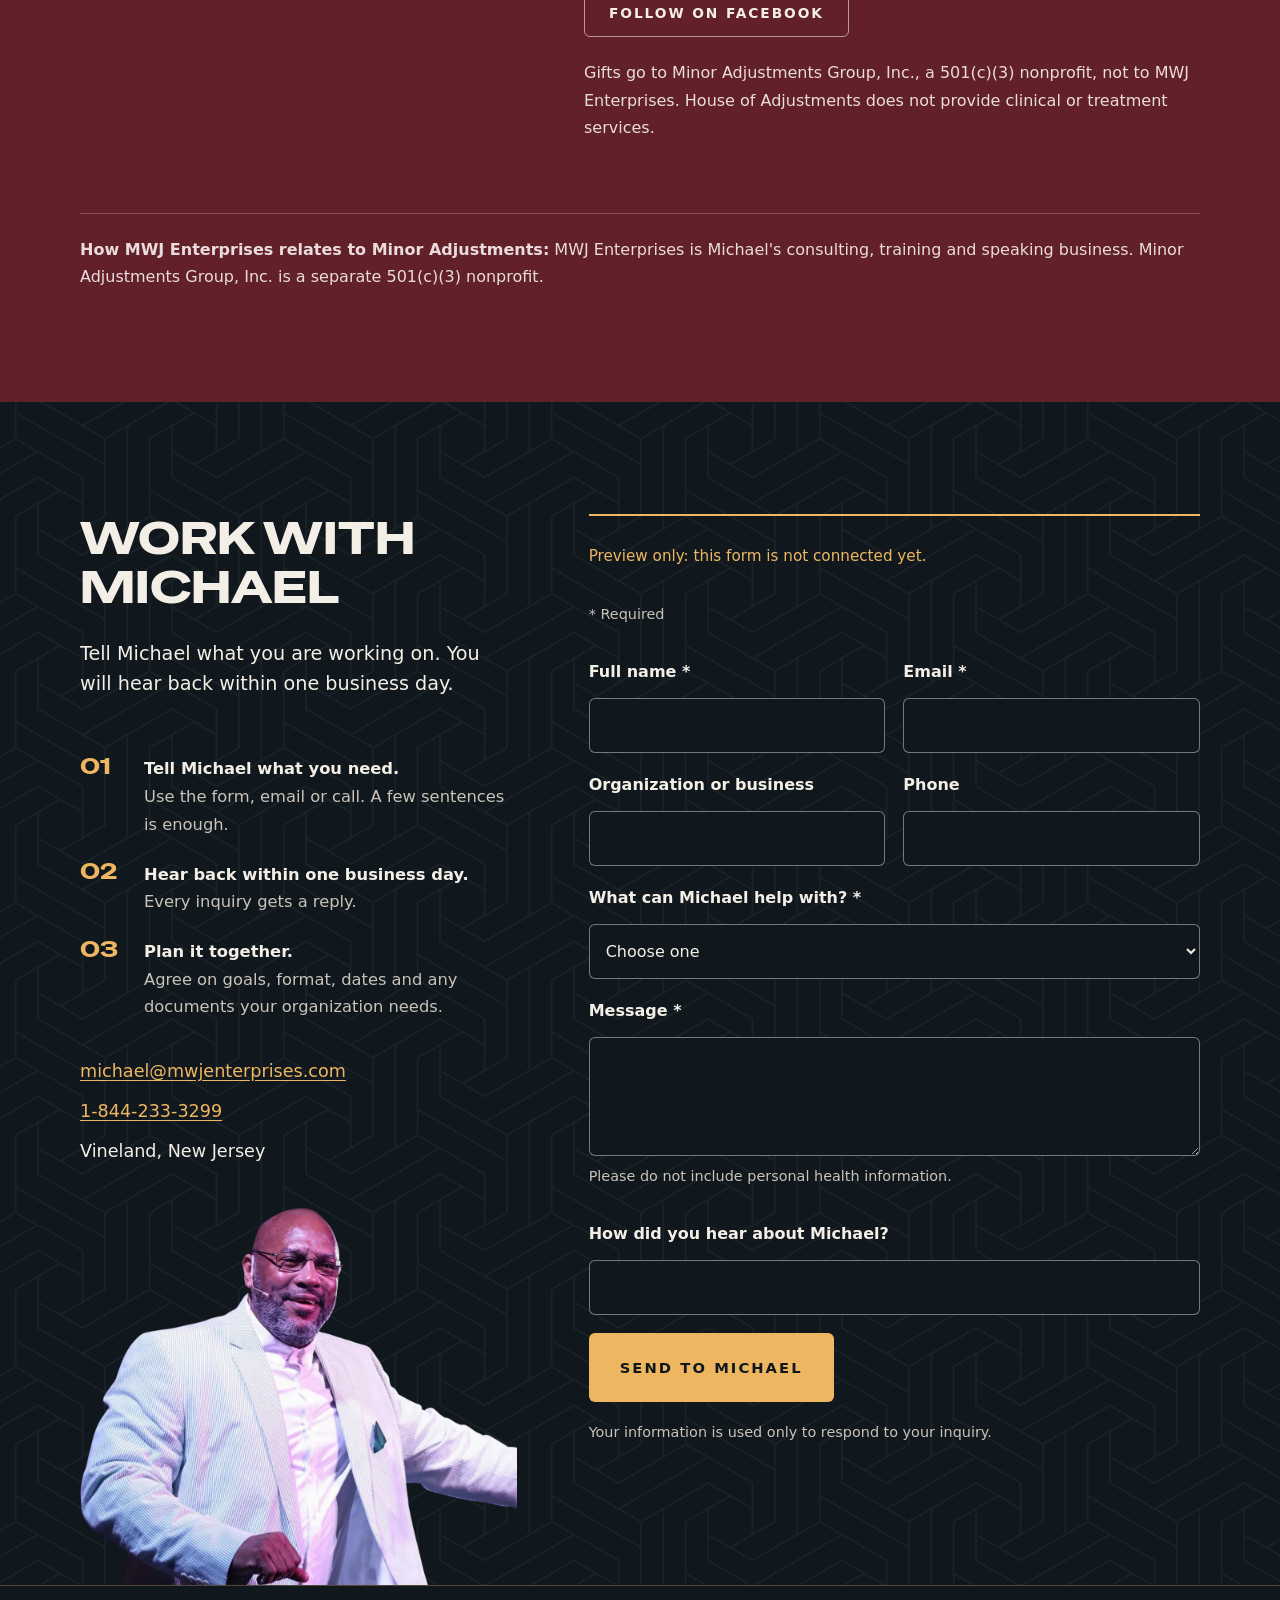
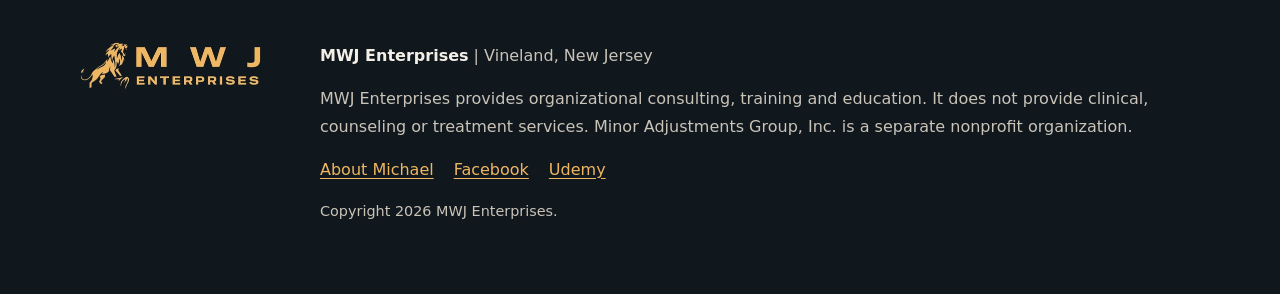
==== commit 5dafe445: "Variation B: parallax stage band with live-text quote, blurred stage backdrop for Speaking Co-Author" ====
--- a/variation-b/index.html
+++ b/variation-b/index.html
@@ -213,9 +213,13 @@
   </div>
 </section>
 
+<div class="band">
+  <div class="parallax" role="img" aria-label="Michael L. Williams Jr. speaking from a pulpit in a church sanctuary."></div>
+  <blockquote class="band-quote"><p>Give it your best, don't become stressed. <span>You can't do better today if you're thinking about yesterday.</span></p></blockquote>
+</div>
+
 <section id="speaking" class="stage">
-  <!-- Placeholder backdrop: replace stage-placeholder.webp with a photo of Michael on stage -->
-  <img class="stage-bg" src="img/stage-placeholder.webp" width="1920" height="1008" alt="" loading="lazy">
+  <div class="stage-bg" aria-hidden="true"></div>
   <div class="wrap">
     <div class="speaking-grid">
       <div>
--- a/variation-b/styles.css
+++ b/variation-b/styles.css
@@ -33,7 +33,7 @@
 .visually-hidden { position: absolute; width: 1px; height: 1px; overflow: hidden; clip: rect(0 0 0 0); white-space: nowrap; }
 
 /* Type. Headings: Special Gothic Expanded One in caps. Subheadings: Nunito Sans caps. Body: Nunito Sans. */
-h1, h2, .hero-quote, .h-lg, .h-display, .paths h3, .talks strong, .facts strong, .steps li::before, .pull blockquote p::before {
+h1, h2, .hero-quote, .band-quote p, .h-lg, .h-display, .paths h3, .talks strong, .facts strong, .steps li::before, .pull blockquote p::before {
   font-family: var(--display); font-weight: 400; text-transform: uppercase; letter-spacing: 0;
 }
 h1, h2, h3, h4 { line-height: 1.2; margin: 0 0 .6em; text-wrap: balance; overflow-wrap: break-word; }
@@ -179,11 +179,17 @@
 .rating strong { display: block; font: 400 clamp(3rem, 6vw, 5rem)/1 var(--display); color: var(--gold); margin-bottom: 10px; }
 .rating a { display: table; margin-top: 12px; font-weight: 700; }
 
-/* Speaking: full-width stage */
+/* Parallax photo band and Speaking backdrop share one photo */
+.parallax { height: clamp(320px, 62vh, 640px); background: var(--ink) url("img/michael-stage-photo.webp") 54% 30% / cover no-repeat fixed; }
+.band { position: relative; }
+.band::after { content: ""; position: absolute; inset: 0; background: rgba(11, 16, 20, .32); pointer-events: none; }
+.band-quote { position: absolute; z-index: 1; right: 4vw; top: 50%; transform: translateY(-50%); width: 29vw; margin: 0; }
+.band-quote p { margin: 0; padding-bottom: 24px; border-bottom: 2px solid var(--gold); font-size: clamp(.95rem, 1.85vw, 2rem); line-height: 1.15; color: var(--ivory); text-wrap: balance; }
+.band-quote span { display: block; margin-top: .5em; color: var(--gold); }
 .stage { position: relative; overflow: hidden; background: var(--ink); padding: 140px 0; }
-.stage-bg { position: absolute; inset: 0; width: 100%; height: 100%; object-fit: cover; }
-.stage::before { content: ""; position: absolute; inset: 0; background: rgba(11, 16, 20, .66); }
-.stage .wrap { position: relative; }
+.stage-bg { position: absolute; inset: -24px; background: url("img/michael-stage-photo.webp") 54% 30% / cover no-repeat; filter: blur(7px); }
+.stage::before { content: ""; position: absolute; inset: 0; z-index: 1; background: rgba(11, 16, 20, .8); }
+.stage .wrap { position: relative; z-index: 2; }
 .speaking-grid { display: grid; grid-template-columns: minmax(0, 6fr) minmax(0, 5fr); gap: 72px; align-items: start; }
 .facts-list { display: grid; gap: 14px; margin: 26px 0 0; }
 .facts-list div { display: grid; grid-template-columns: 110px 1fr; gap: 16px; padding-top: 14px; border-top: 1px solid var(--rule-dark); }
@@ -330,3 +336,13 @@
 .paths .btn { margin-top: 20px; }
 .resources li { display: flex; flex-direction: column; }
 .resources .btn { align-self: flex-start; }
+
+/* Fixed backgrounds are unreliable on touch devices and unwelcome with reduced motion */
+@media (hover: none), (max-width: 900px), (prefers-reduced-motion: reduce) {
+  .parallax { background-attachment: scroll; height: clamp(260px, 48vh, 420px); }
+}
+@media (max-width: 900px) {
+  .band::after { display: none; }
+  .band-quote { position: static; transform: none; width: auto; padding: 40px 24px 48px; background: var(--ink); }
+  .band-quote p { max-width: 24ch; margin: 0 auto; font-size: clamp(1.3rem, 5.4vw, 1.9rem); }
+}
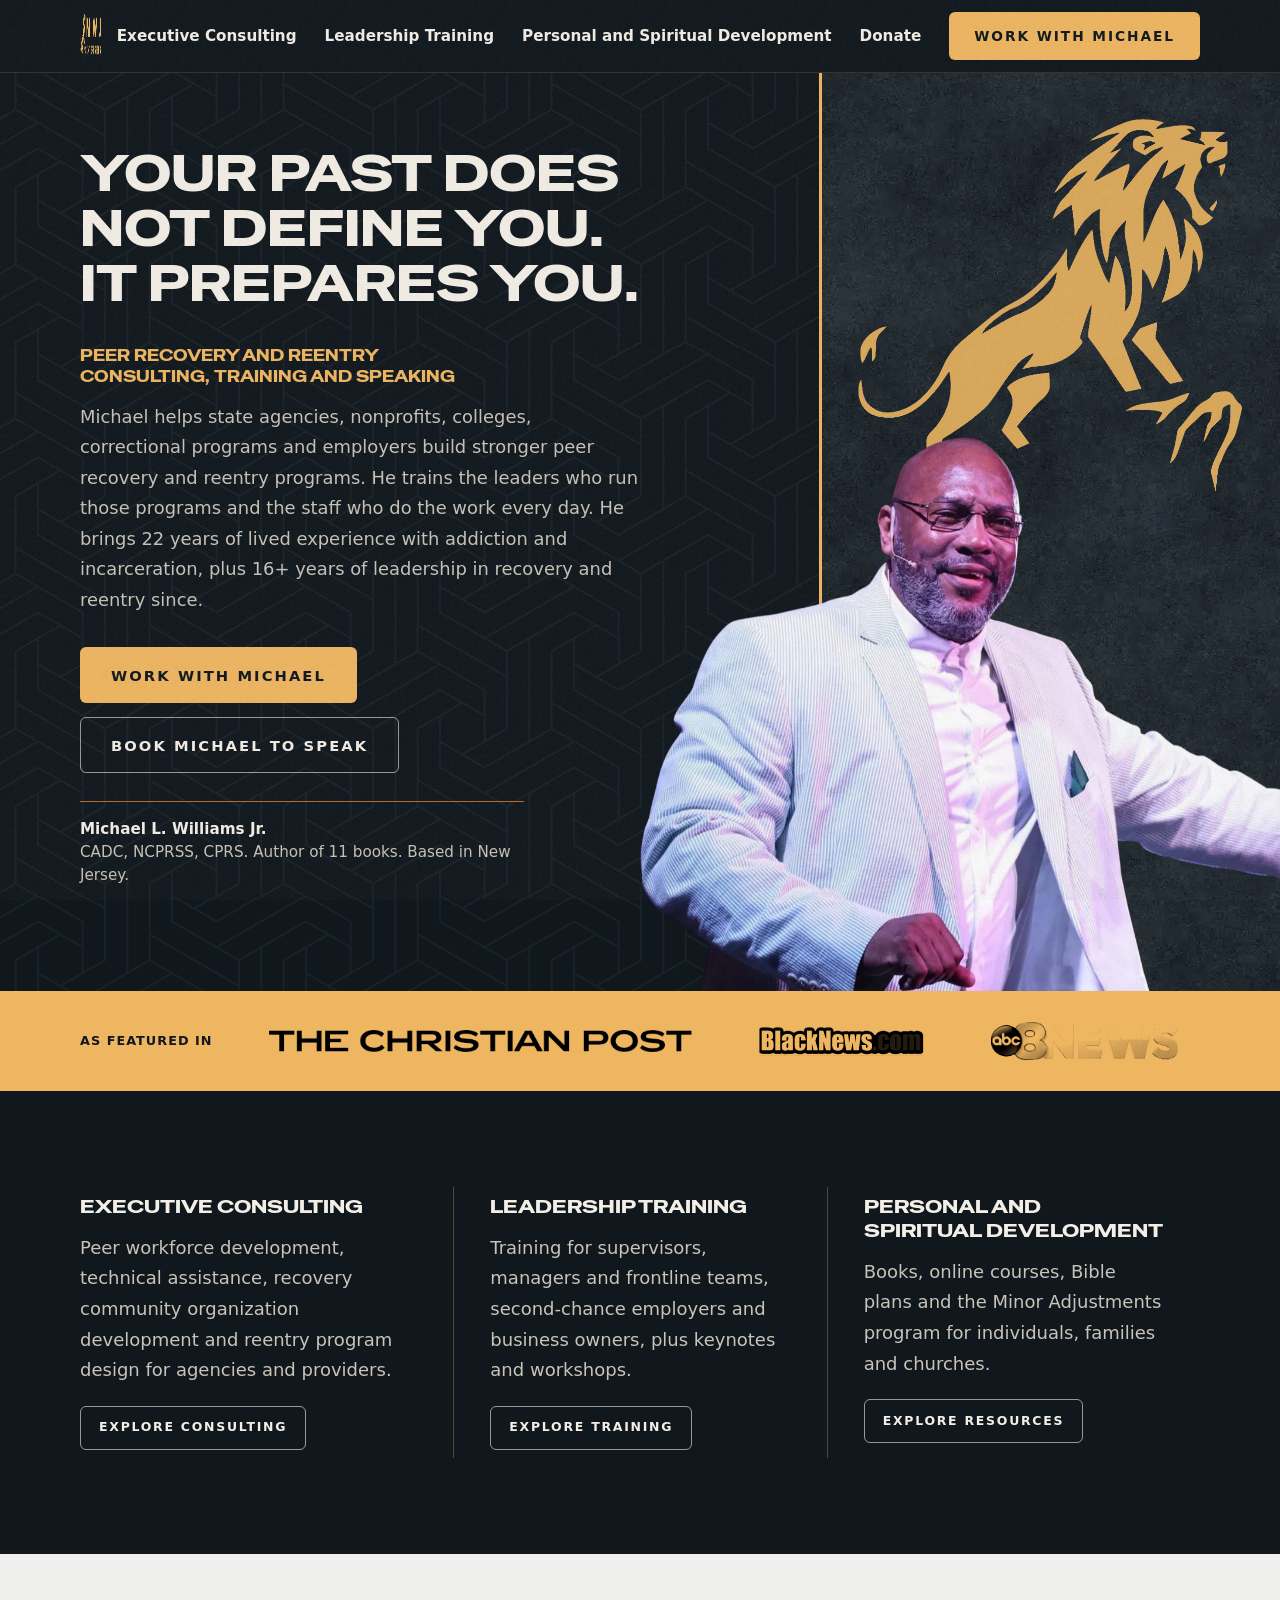
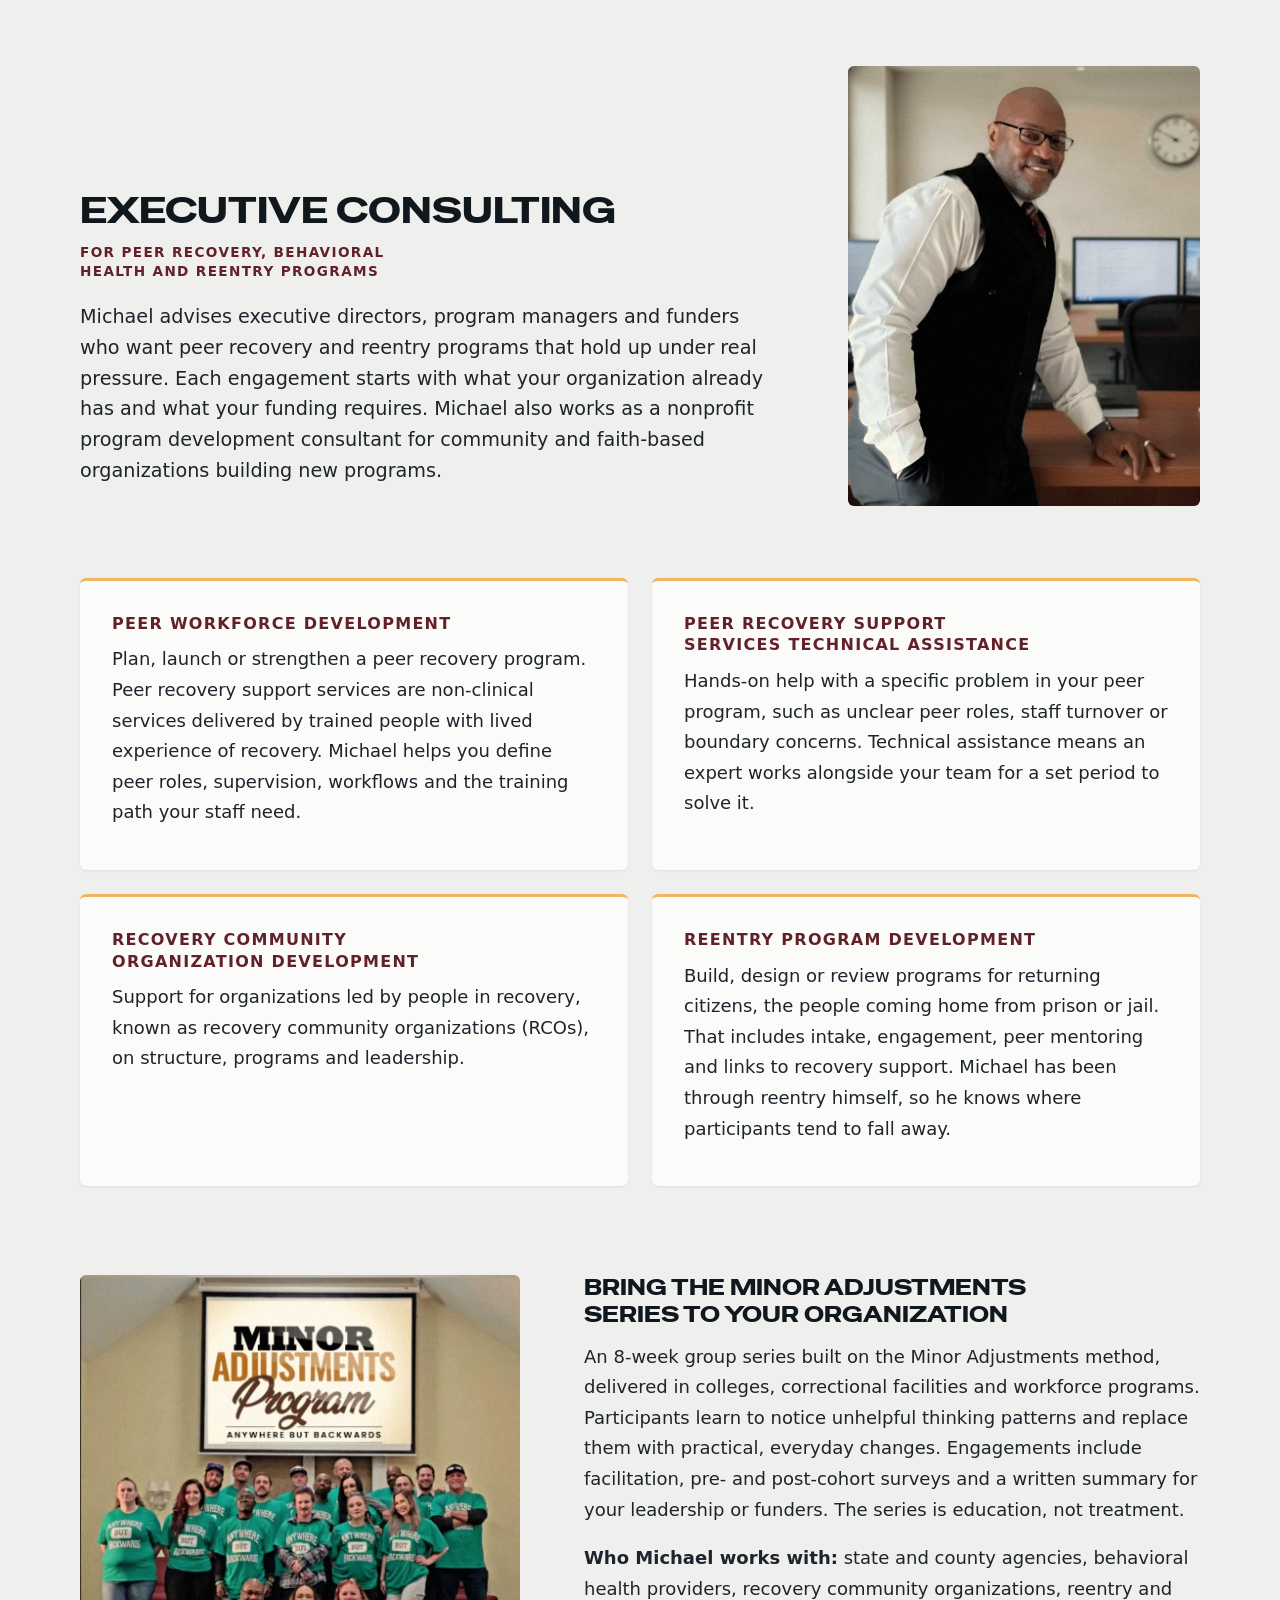
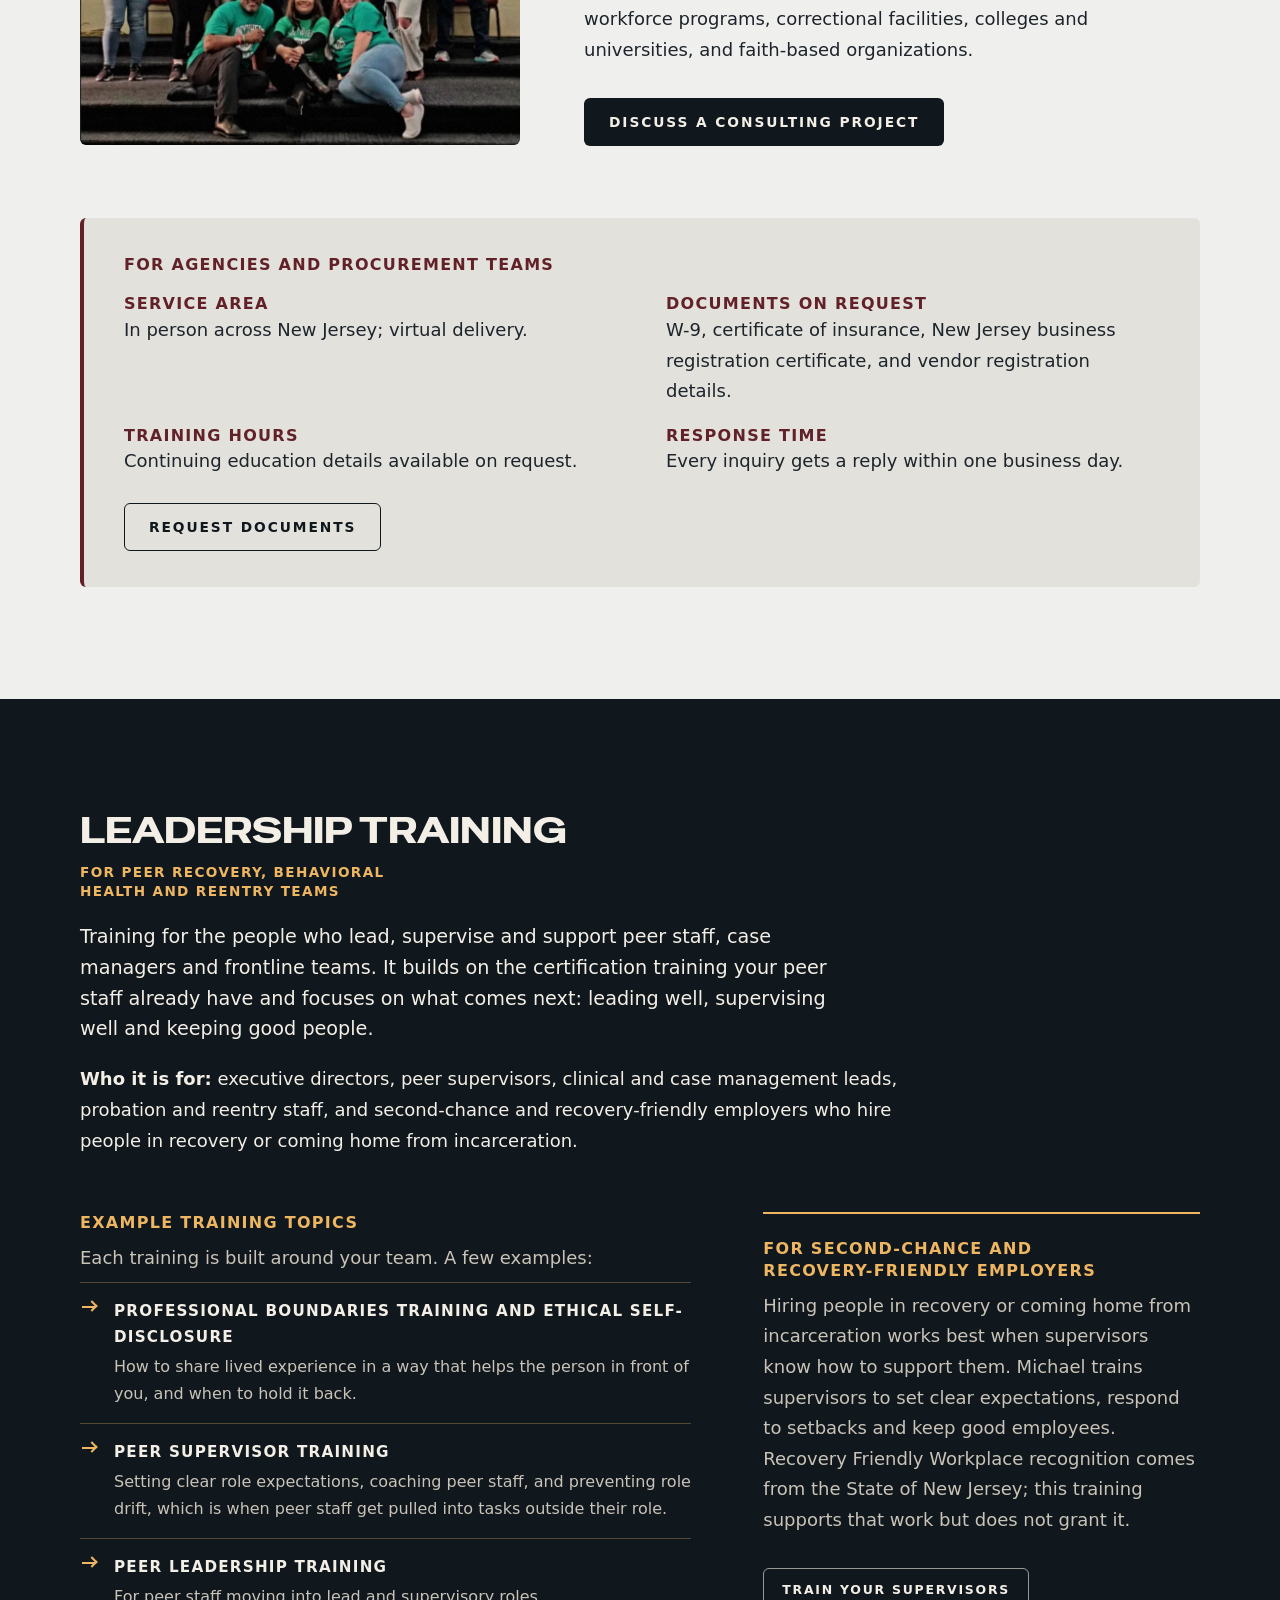
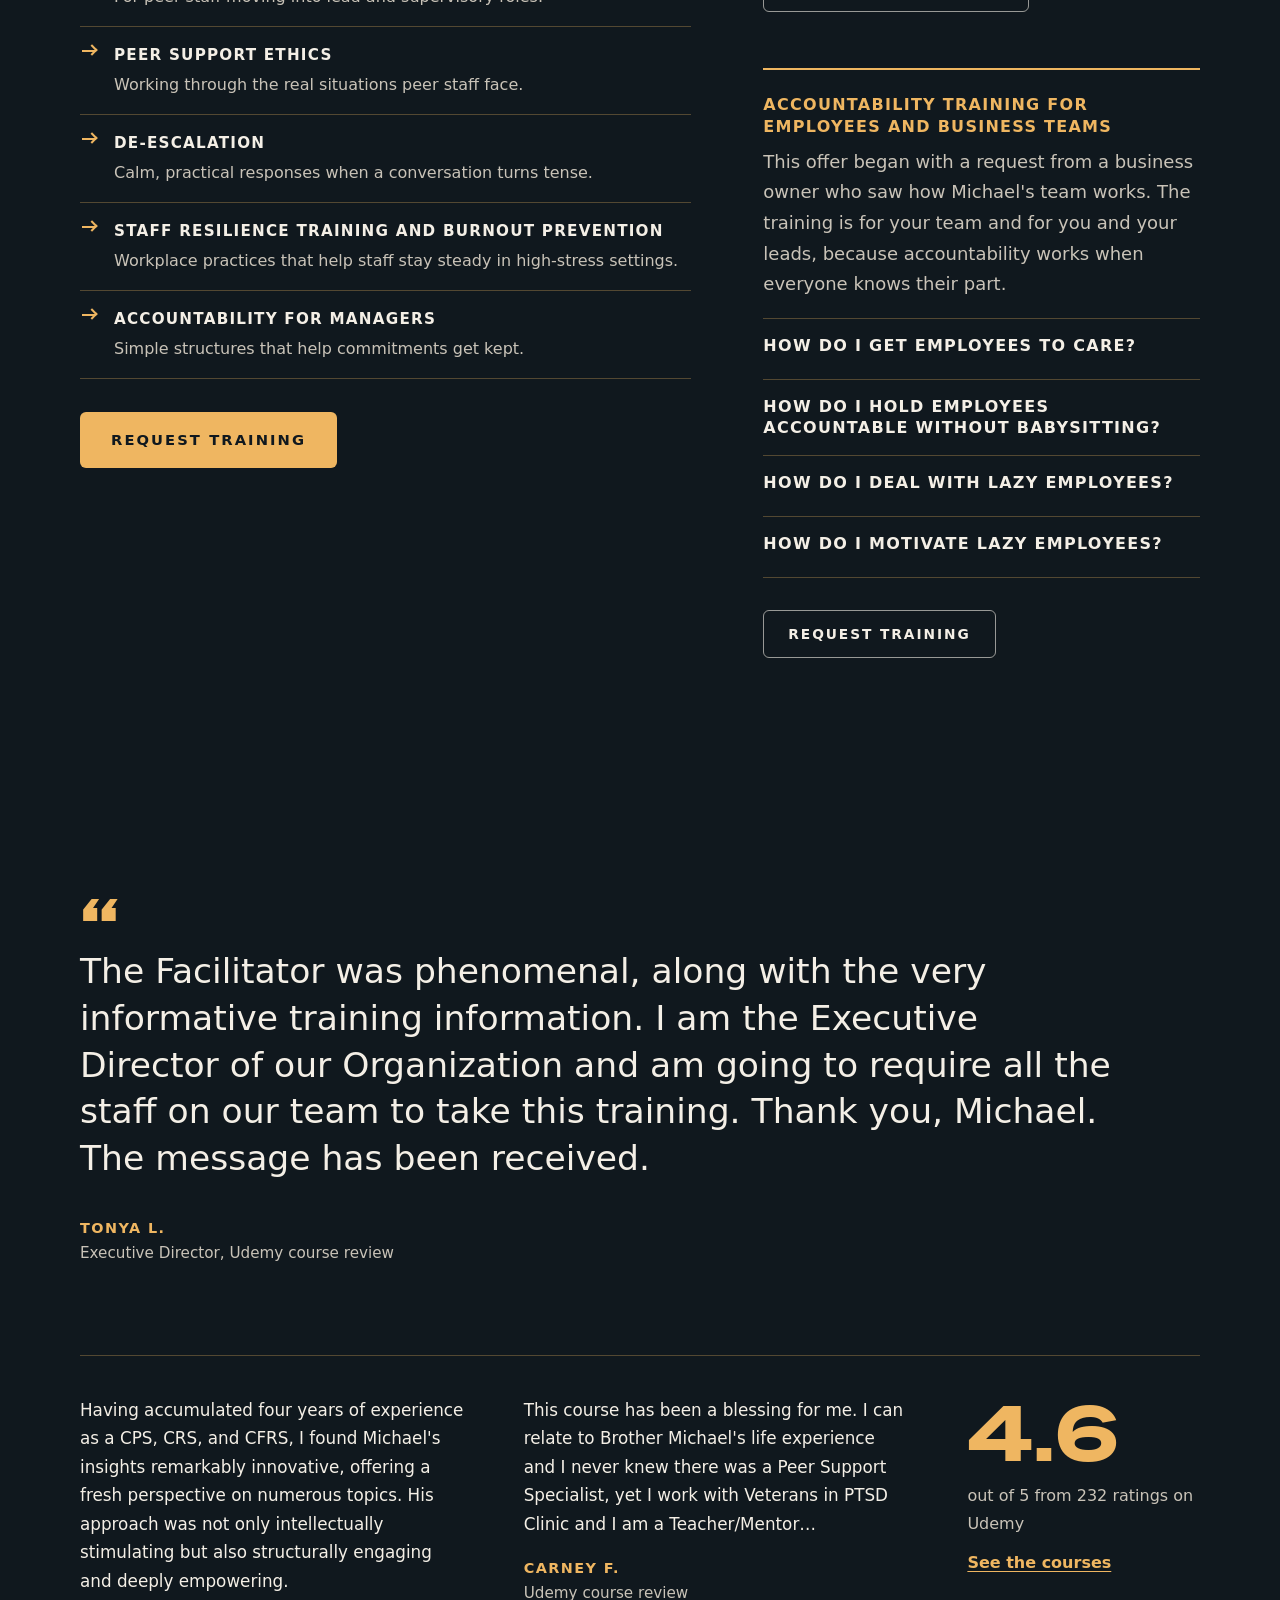
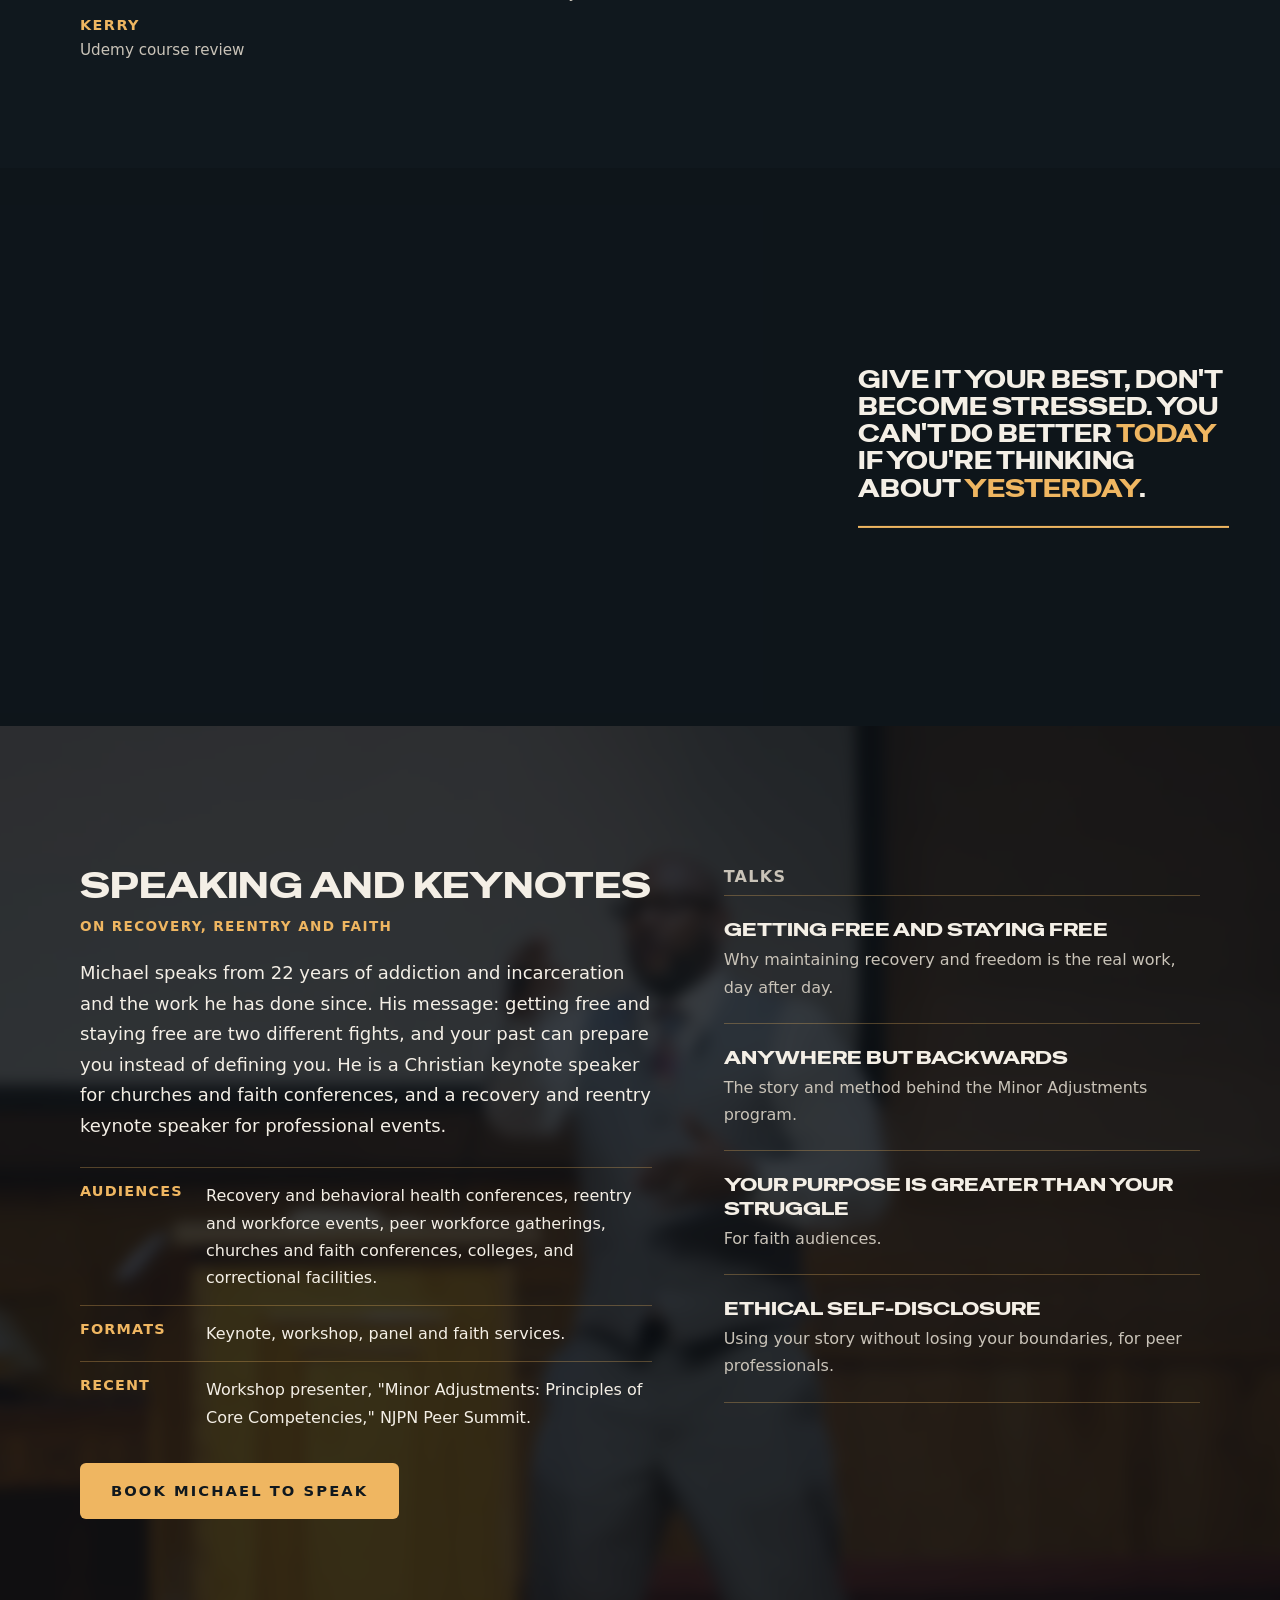
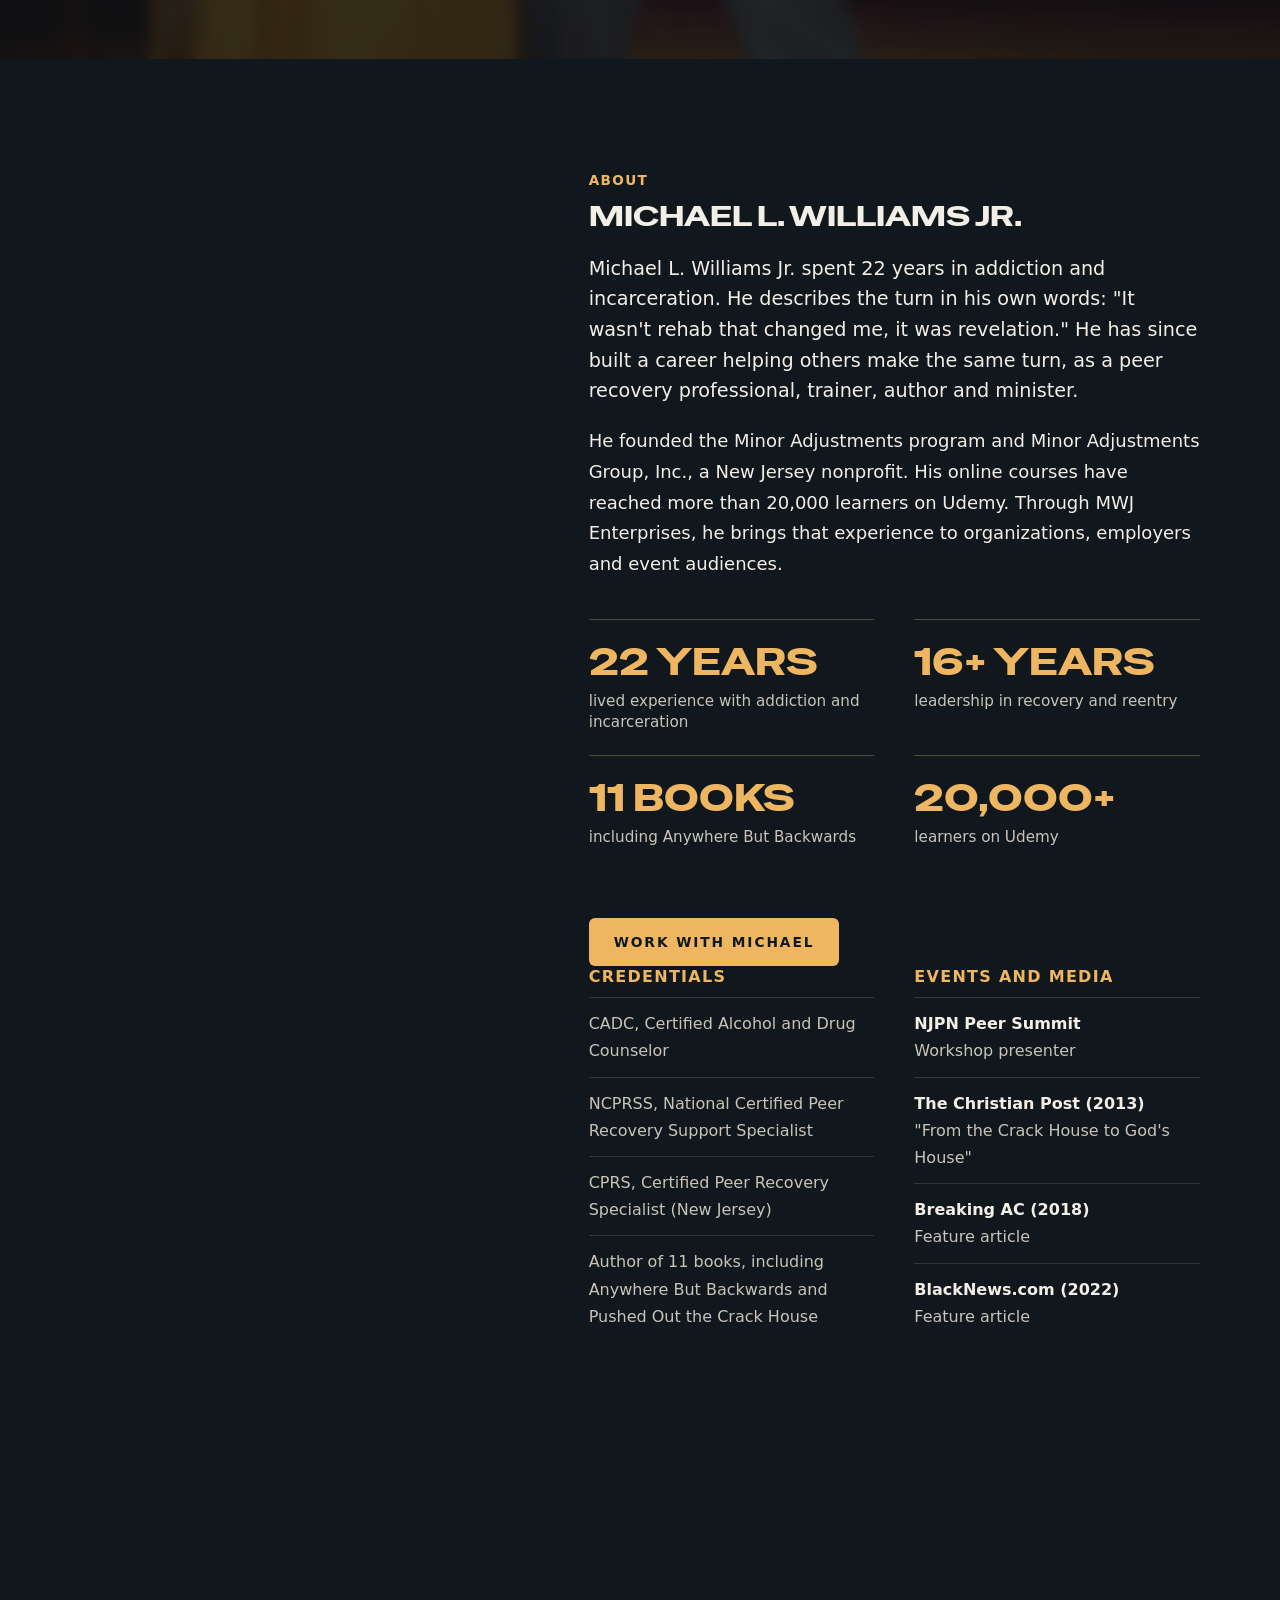
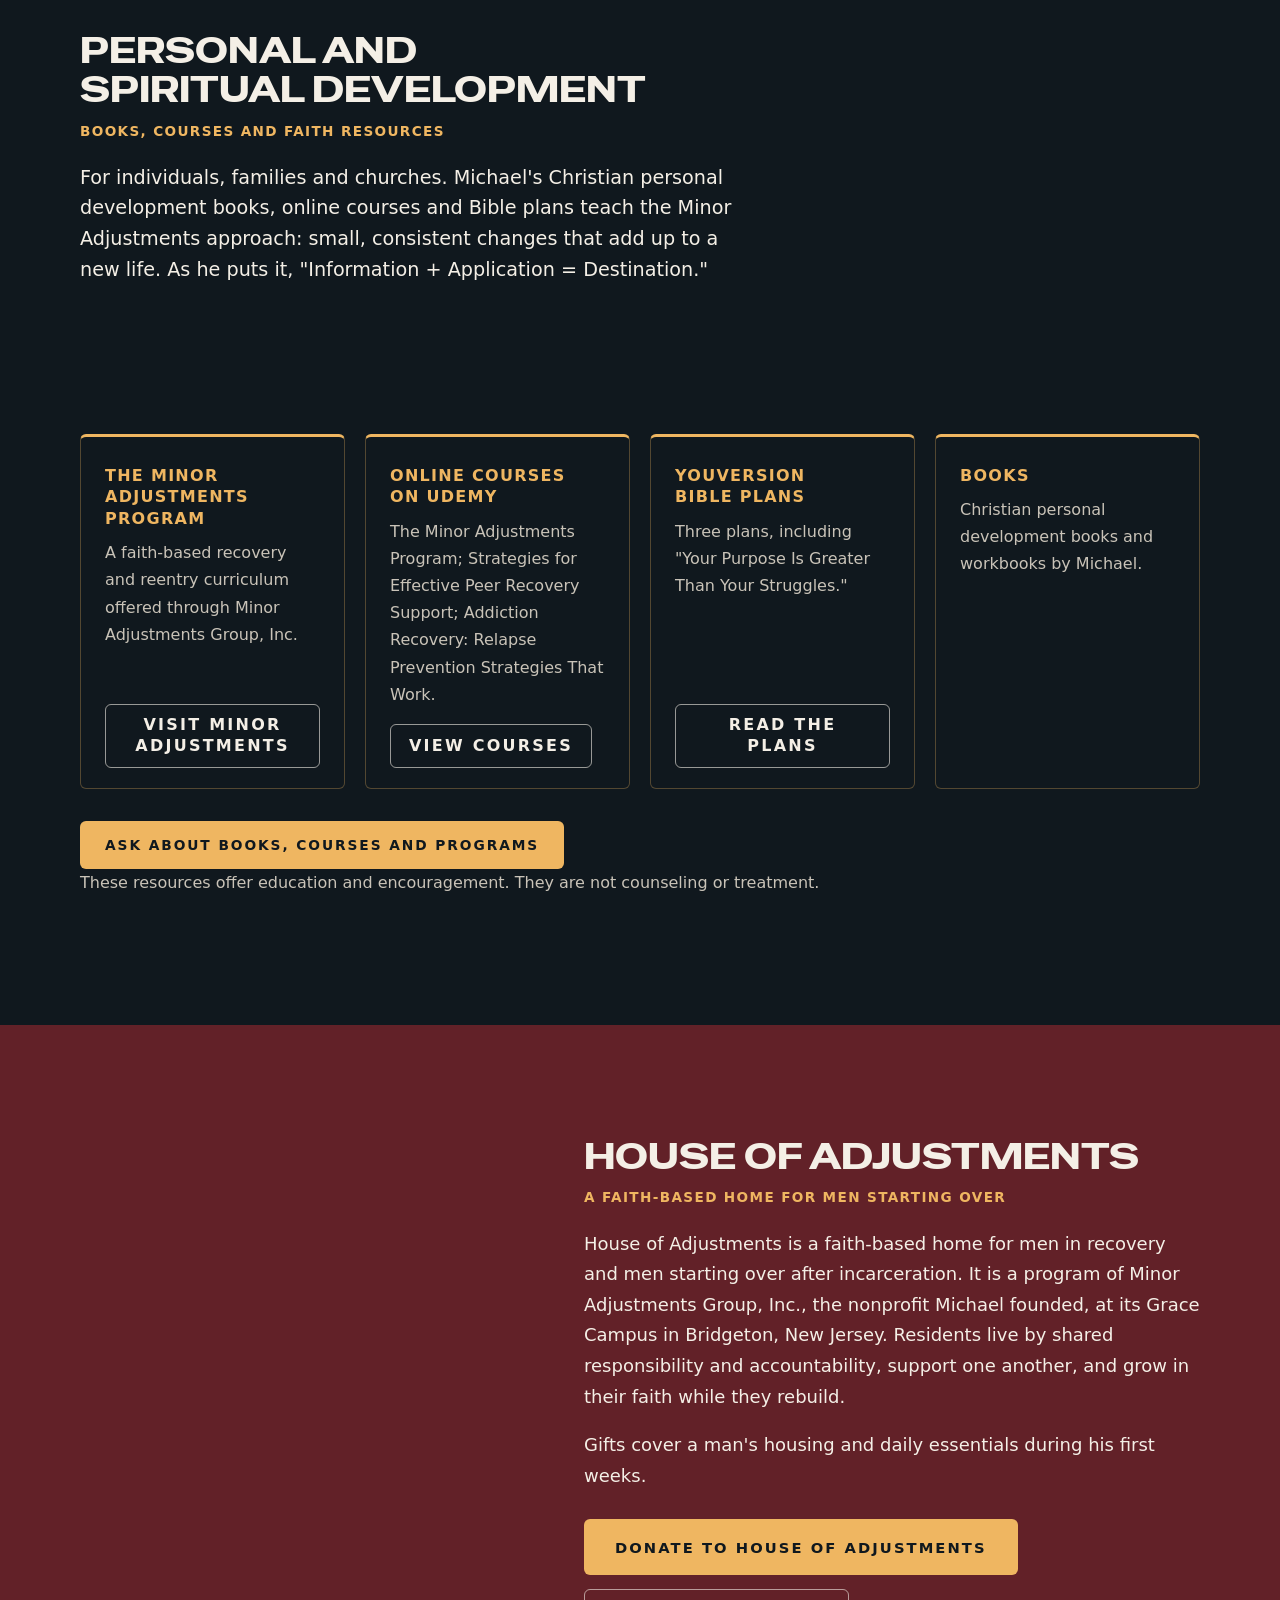
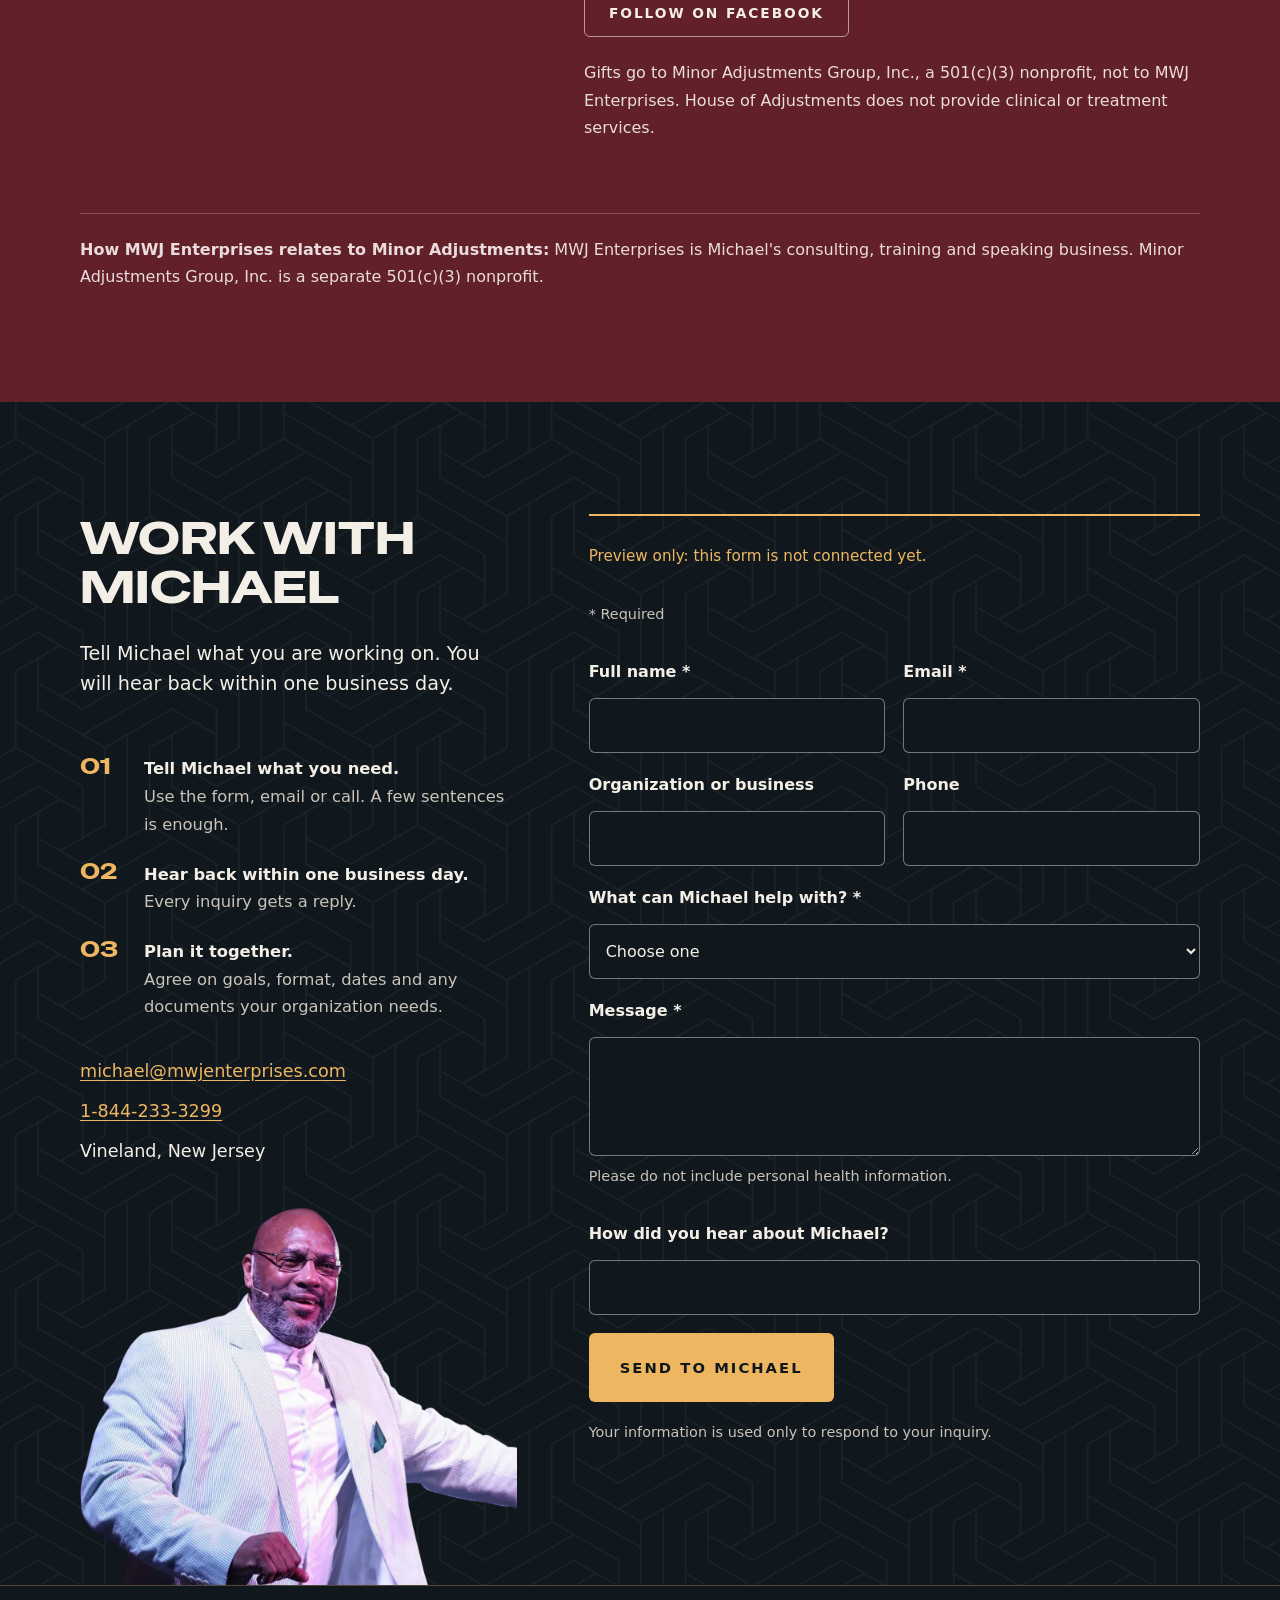
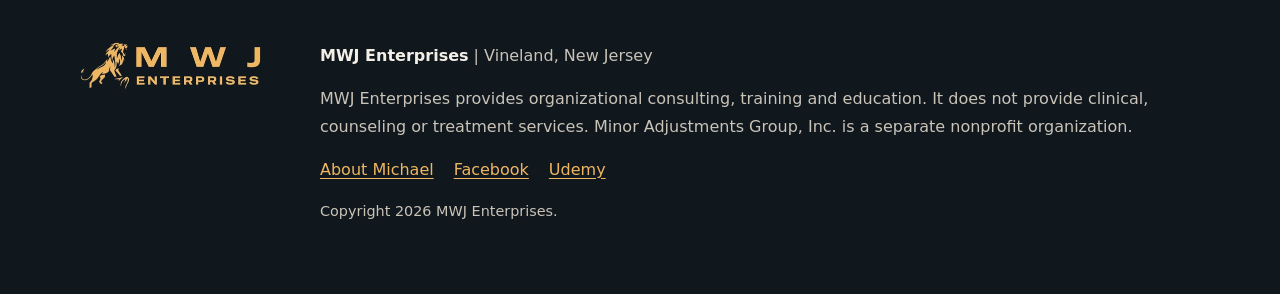
==== commit 157ae059: "Variation B: highlight today and yesterday in the stage quote Co-Authored-By: Claude Sonnet 5.5 <nor" ====
--- a/variation-b/index.html
+++ b/variation-b/index.html
@@ -215,7 +215,7 @@
 
 <div class="band">
   <div class="parallax" role="img" aria-label="Michael L. Williams Jr. speaking from a pulpit in a church sanctuary."></div>
-  <blockquote class="band-quote"><p>Give it your best, don't become stressed. <span>You can't do better today if you're thinking about yesterday.</span></p></blockquote>
+  <blockquote class="band-quote"><p>Give it your best, don't become stressed. You can't do better <em>today</em> if you're thinking about <em>yesterday</em>.</p></blockquote>
 </div>
 
 <section id="speaking" class="stage">
--- a/variation-b/styles.css
+++ b/variation-b/styles.css
@@ -185,7 +185,7 @@
 .band::after { content: ""; position: absolute; inset: 0; background: rgba(11, 16, 20, .32); pointer-events: none; }
 .band-quote { position: absolute; z-index: 1; right: 4vw; top: 50%; transform: translateY(-50%); width: 29vw; margin: 0; }
 .band-quote p { margin: 0; padding-bottom: 24px; border-bottom: 2px solid var(--gold); font-size: clamp(.95rem, 1.85vw, 2rem); line-height: 1.15; color: var(--ivory); text-wrap: balance; }
-.band-quote span { display: block; margin-top: .5em; color: var(--gold); }
+.band-quote em { font-style: normal; color: var(--gold); }
 .stage { position: relative; overflow: hidden; background: var(--ink); padding: 140px 0; }
 .stage-bg { position: absolute; inset: -24px; background: url("img/michael-stage-photo.webp") 54% 30% / cover no-repeat; filter: blur(7px); }
 .stage::before { content: ""; position: absolute; inset: 0; z-index: 1; background: rgba(11, 16, 20, .8); }
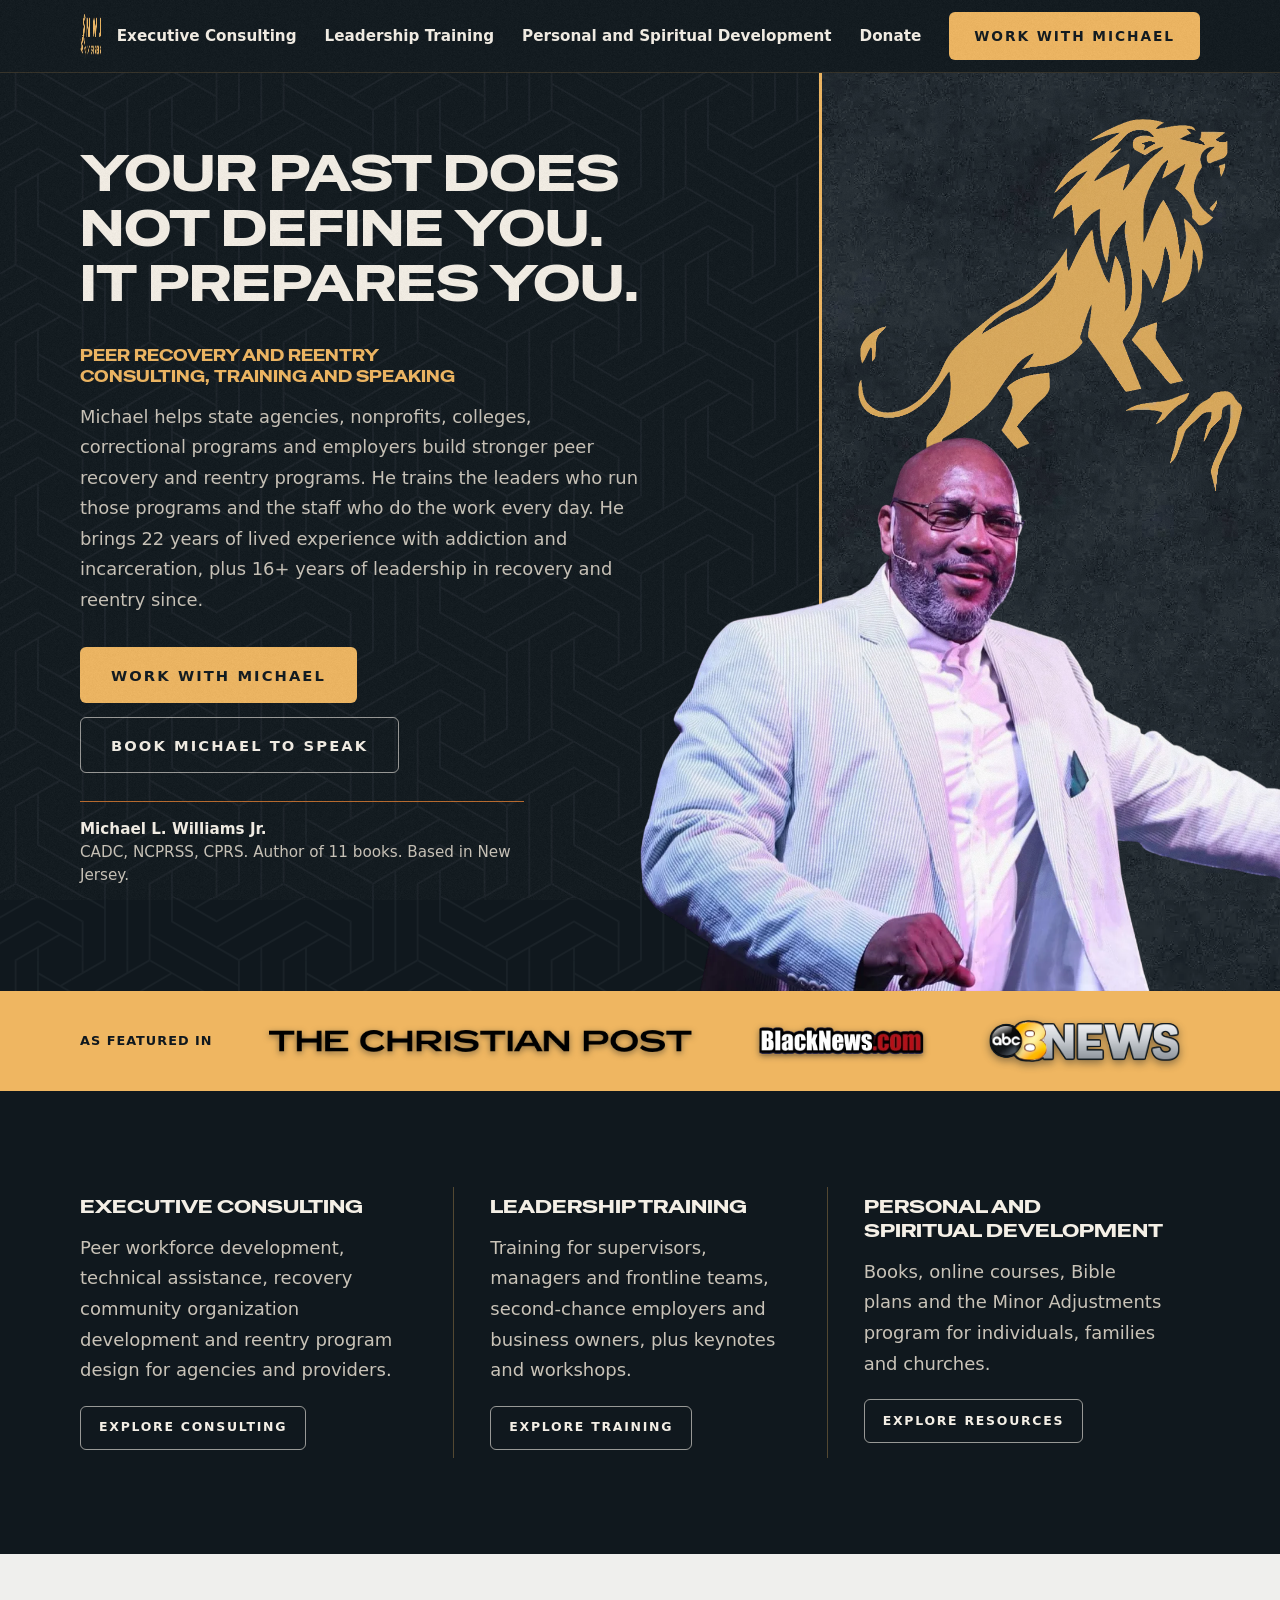
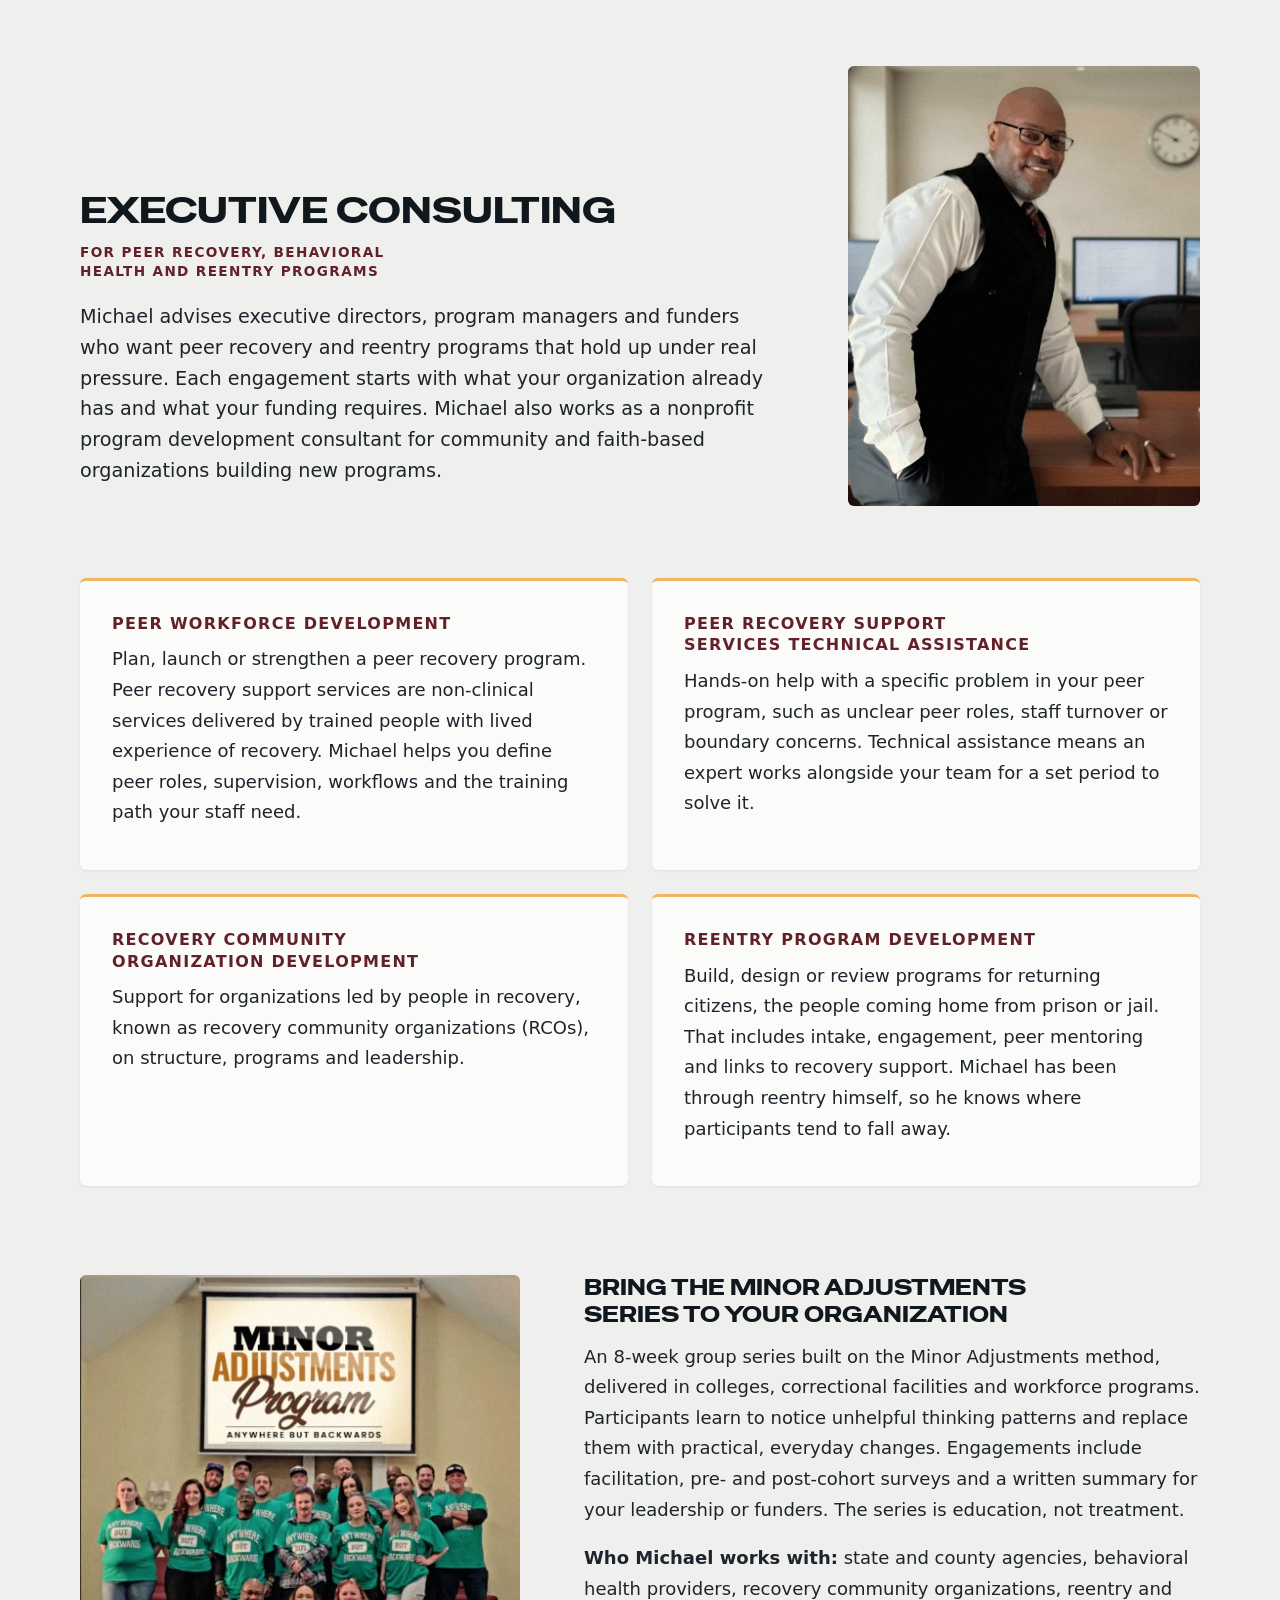
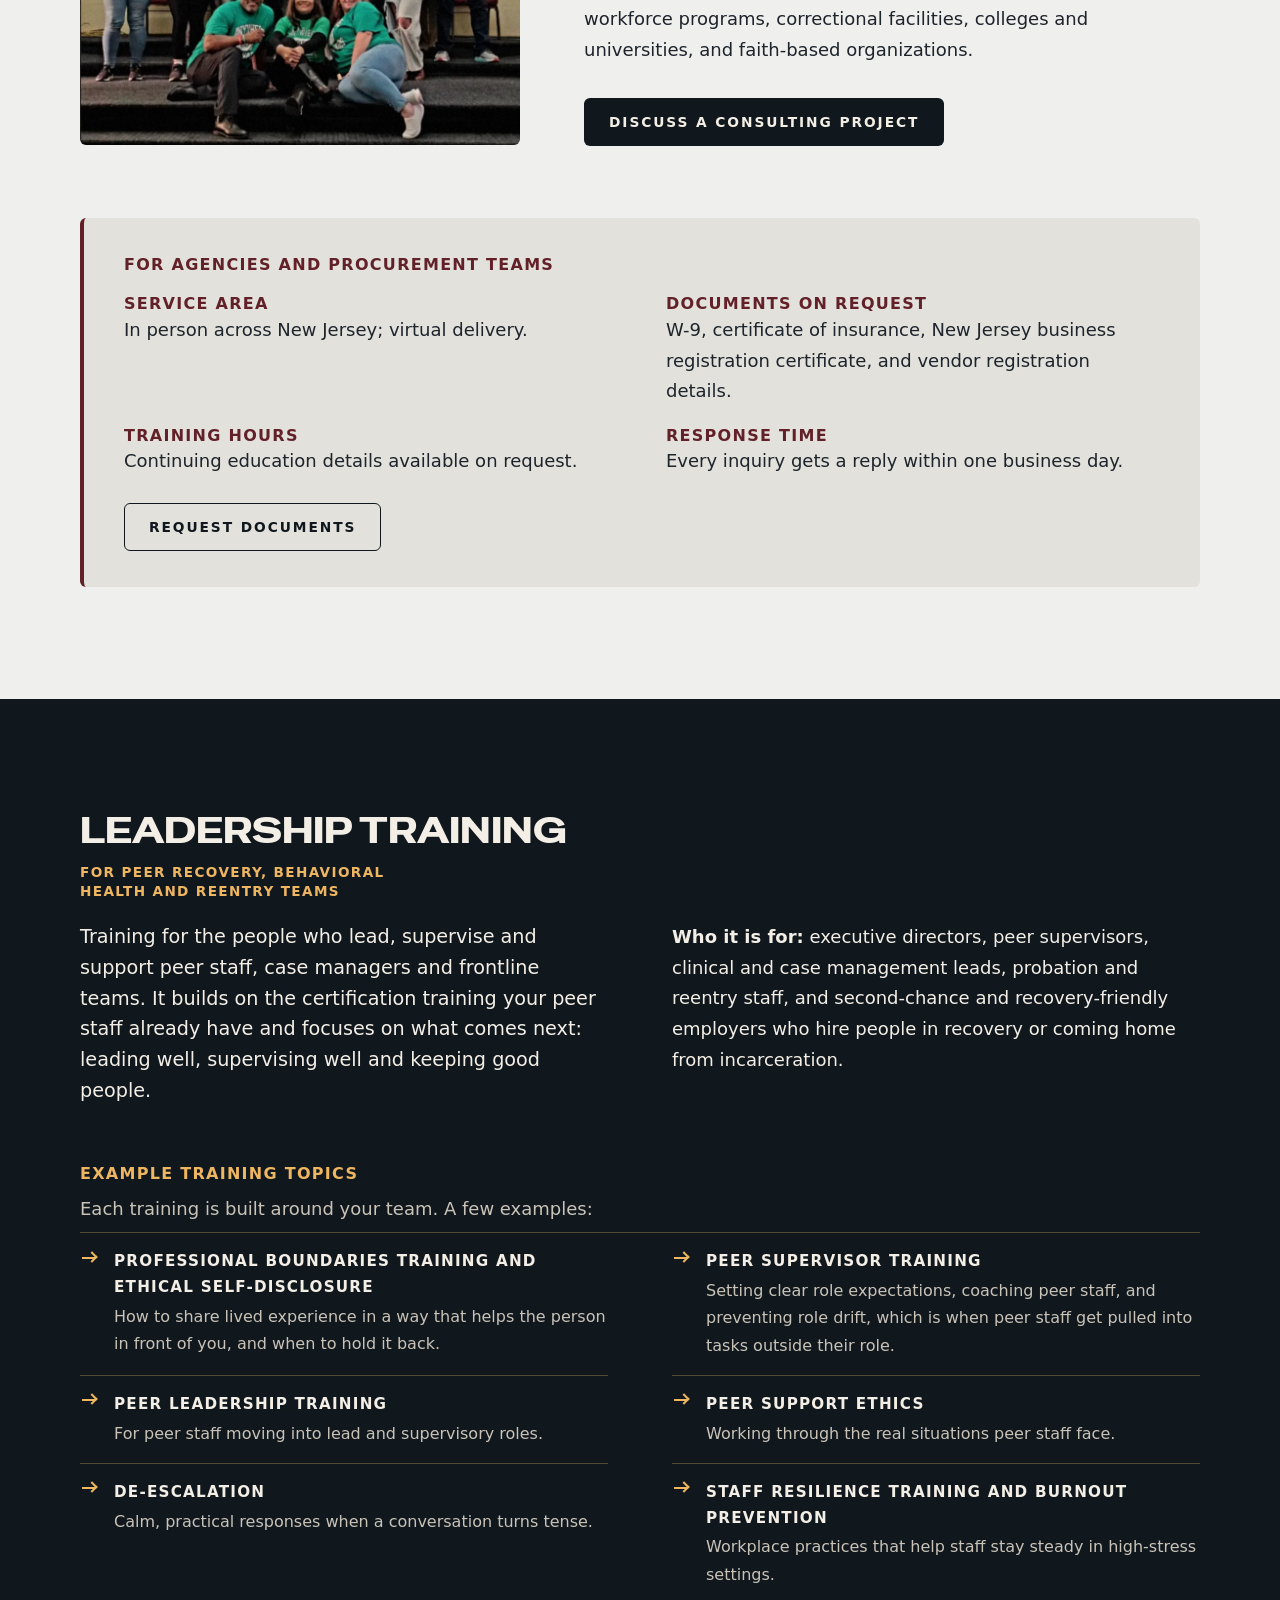
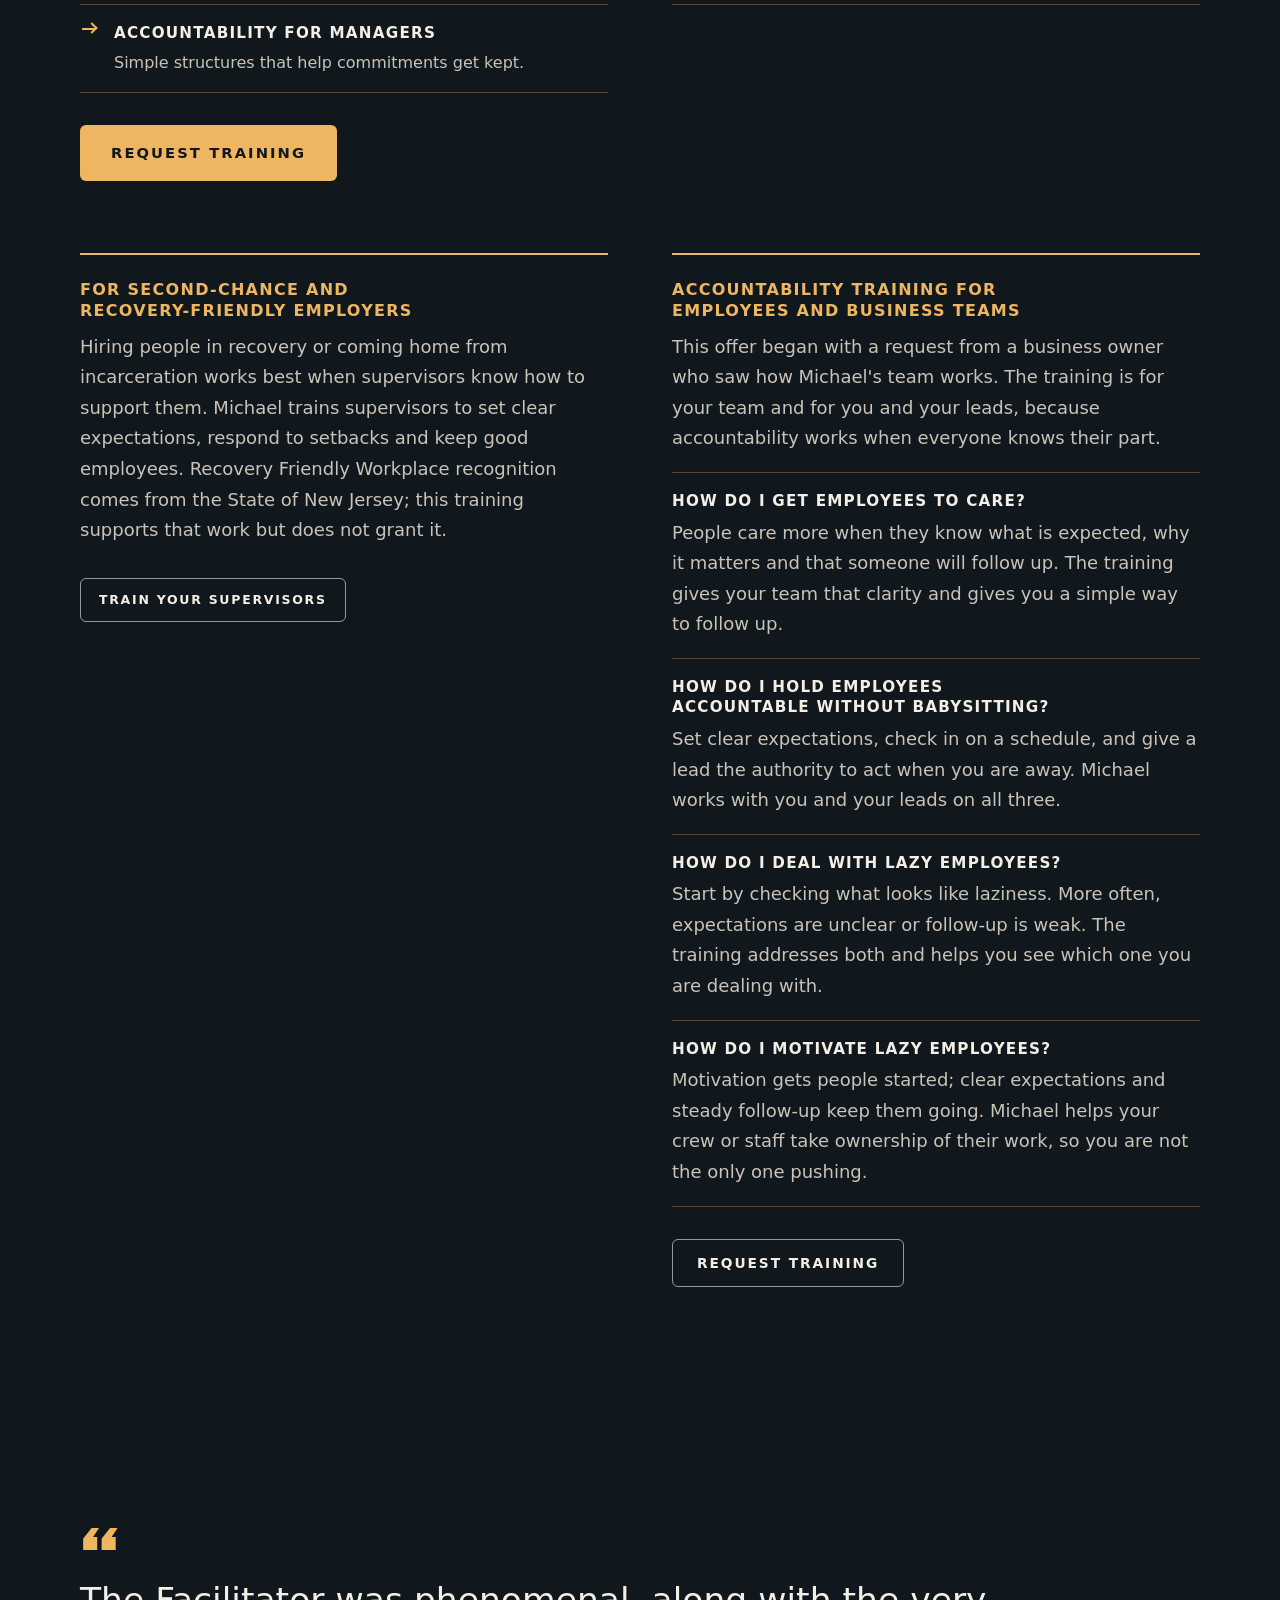
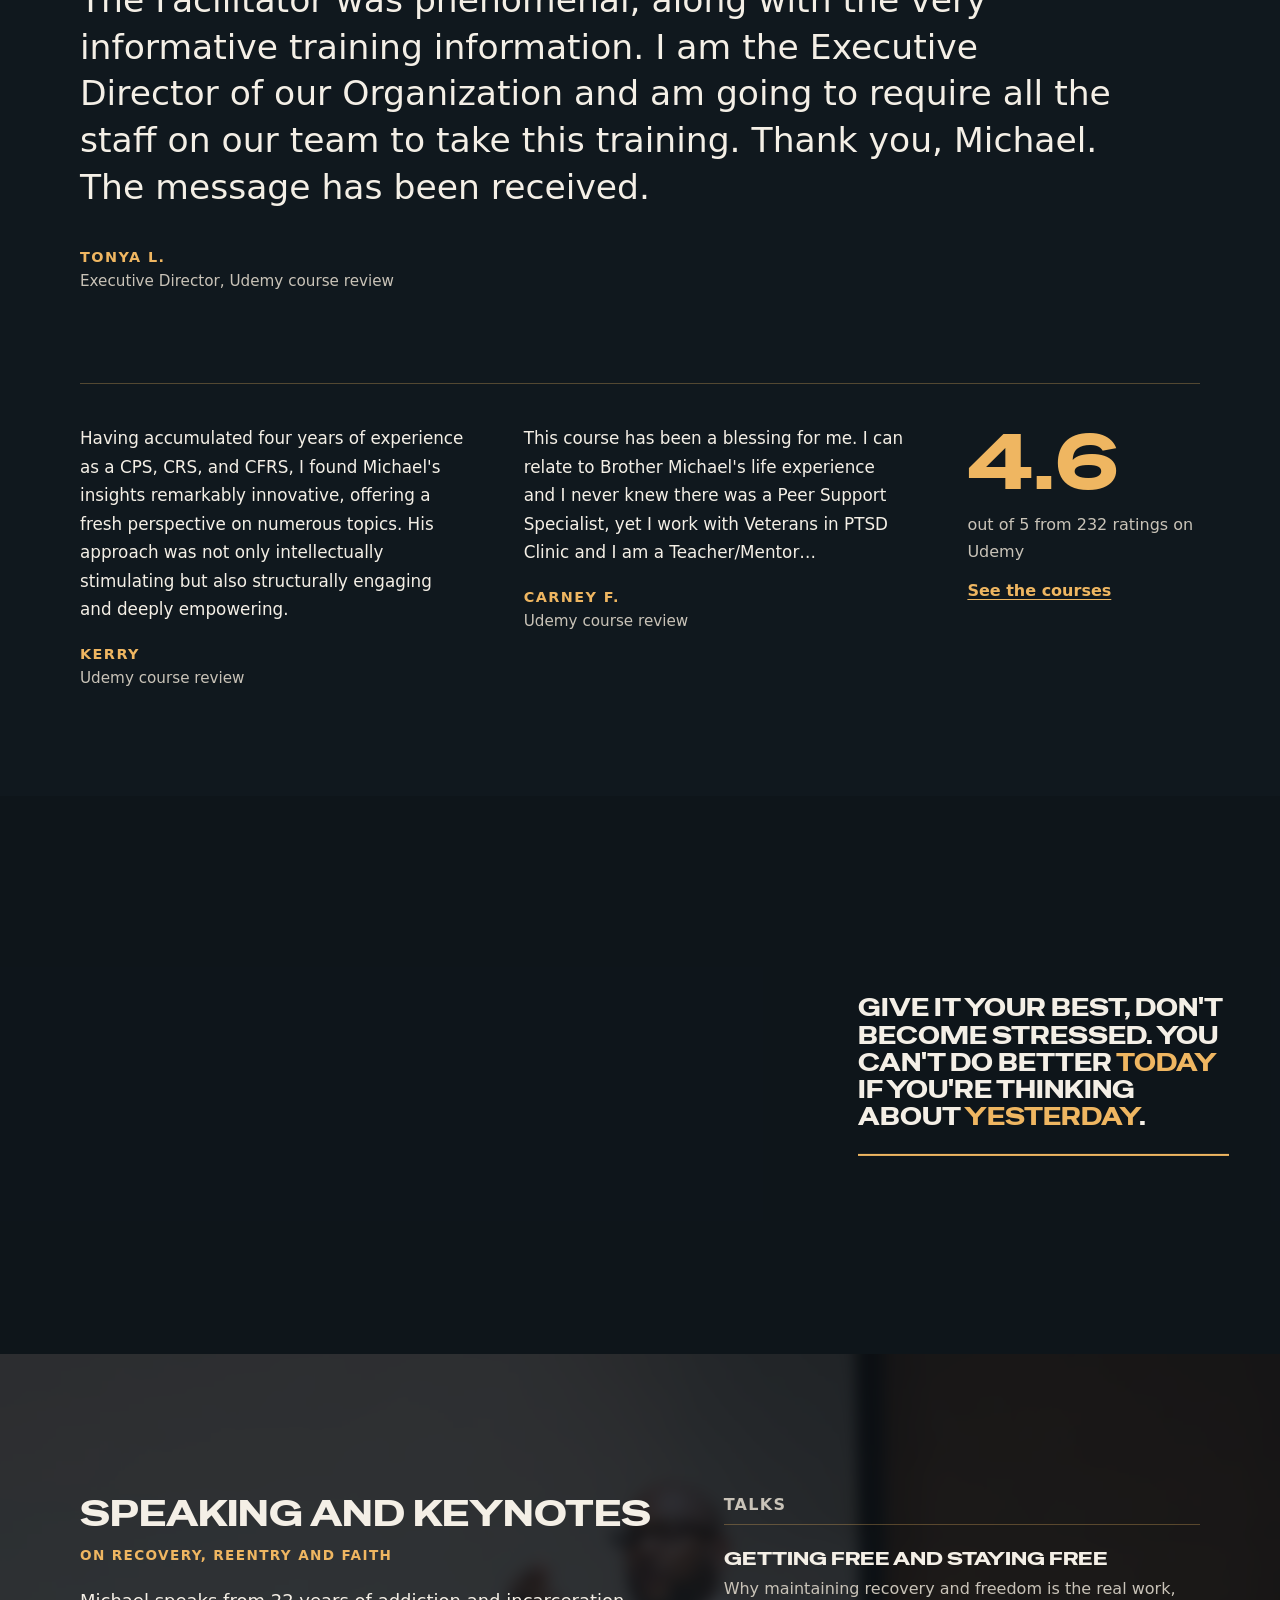
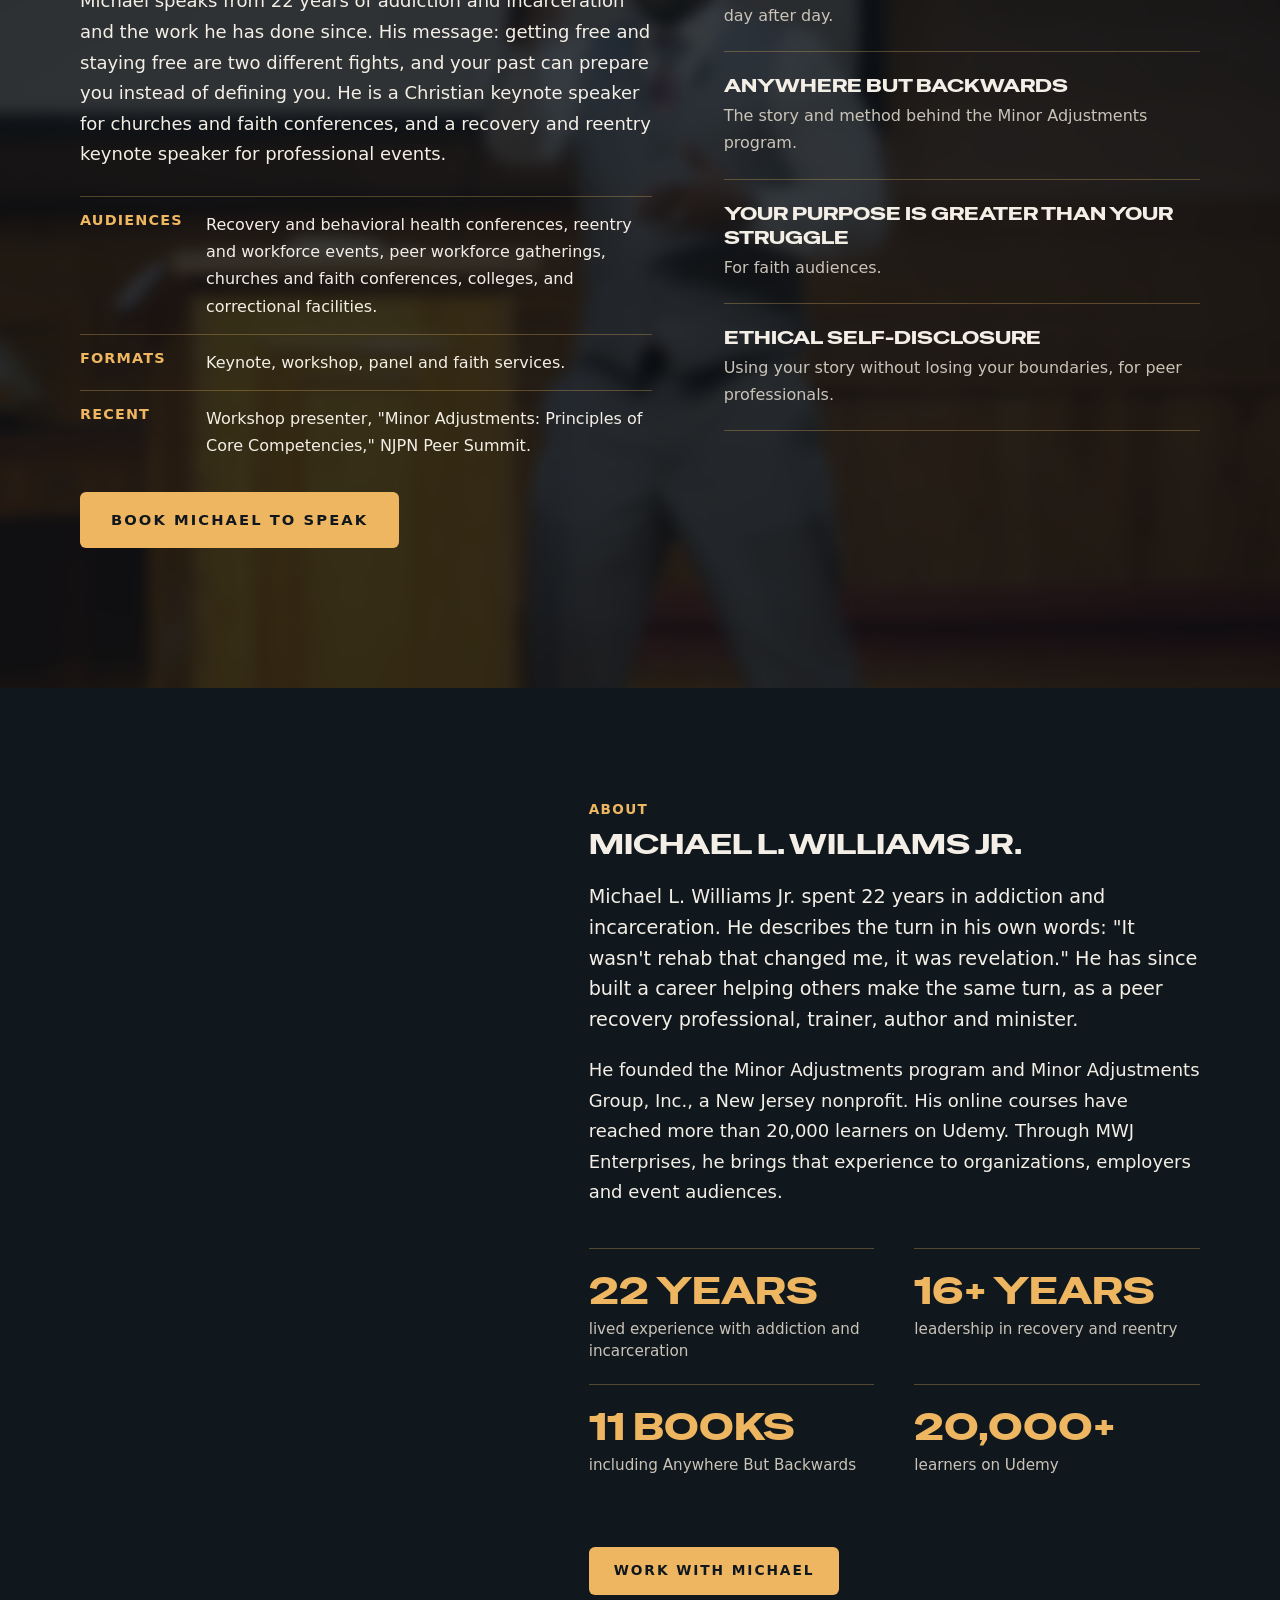
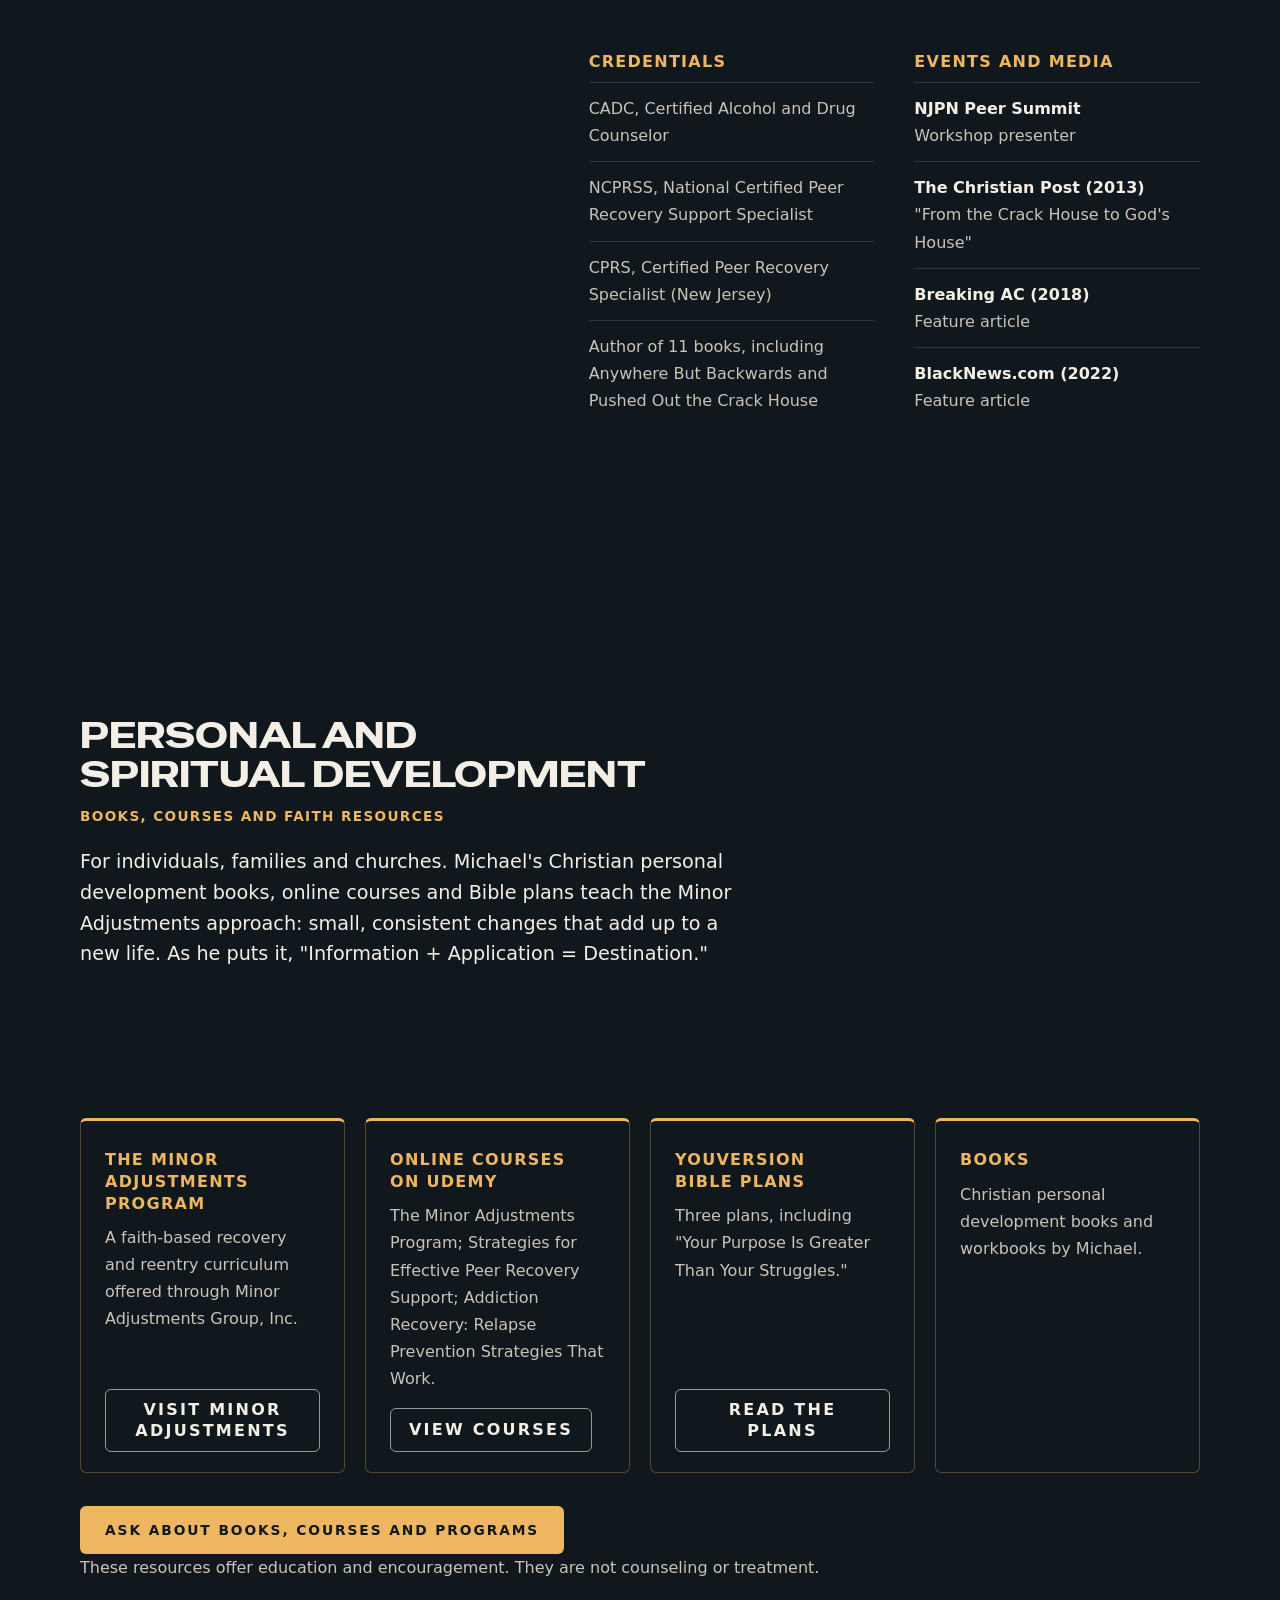
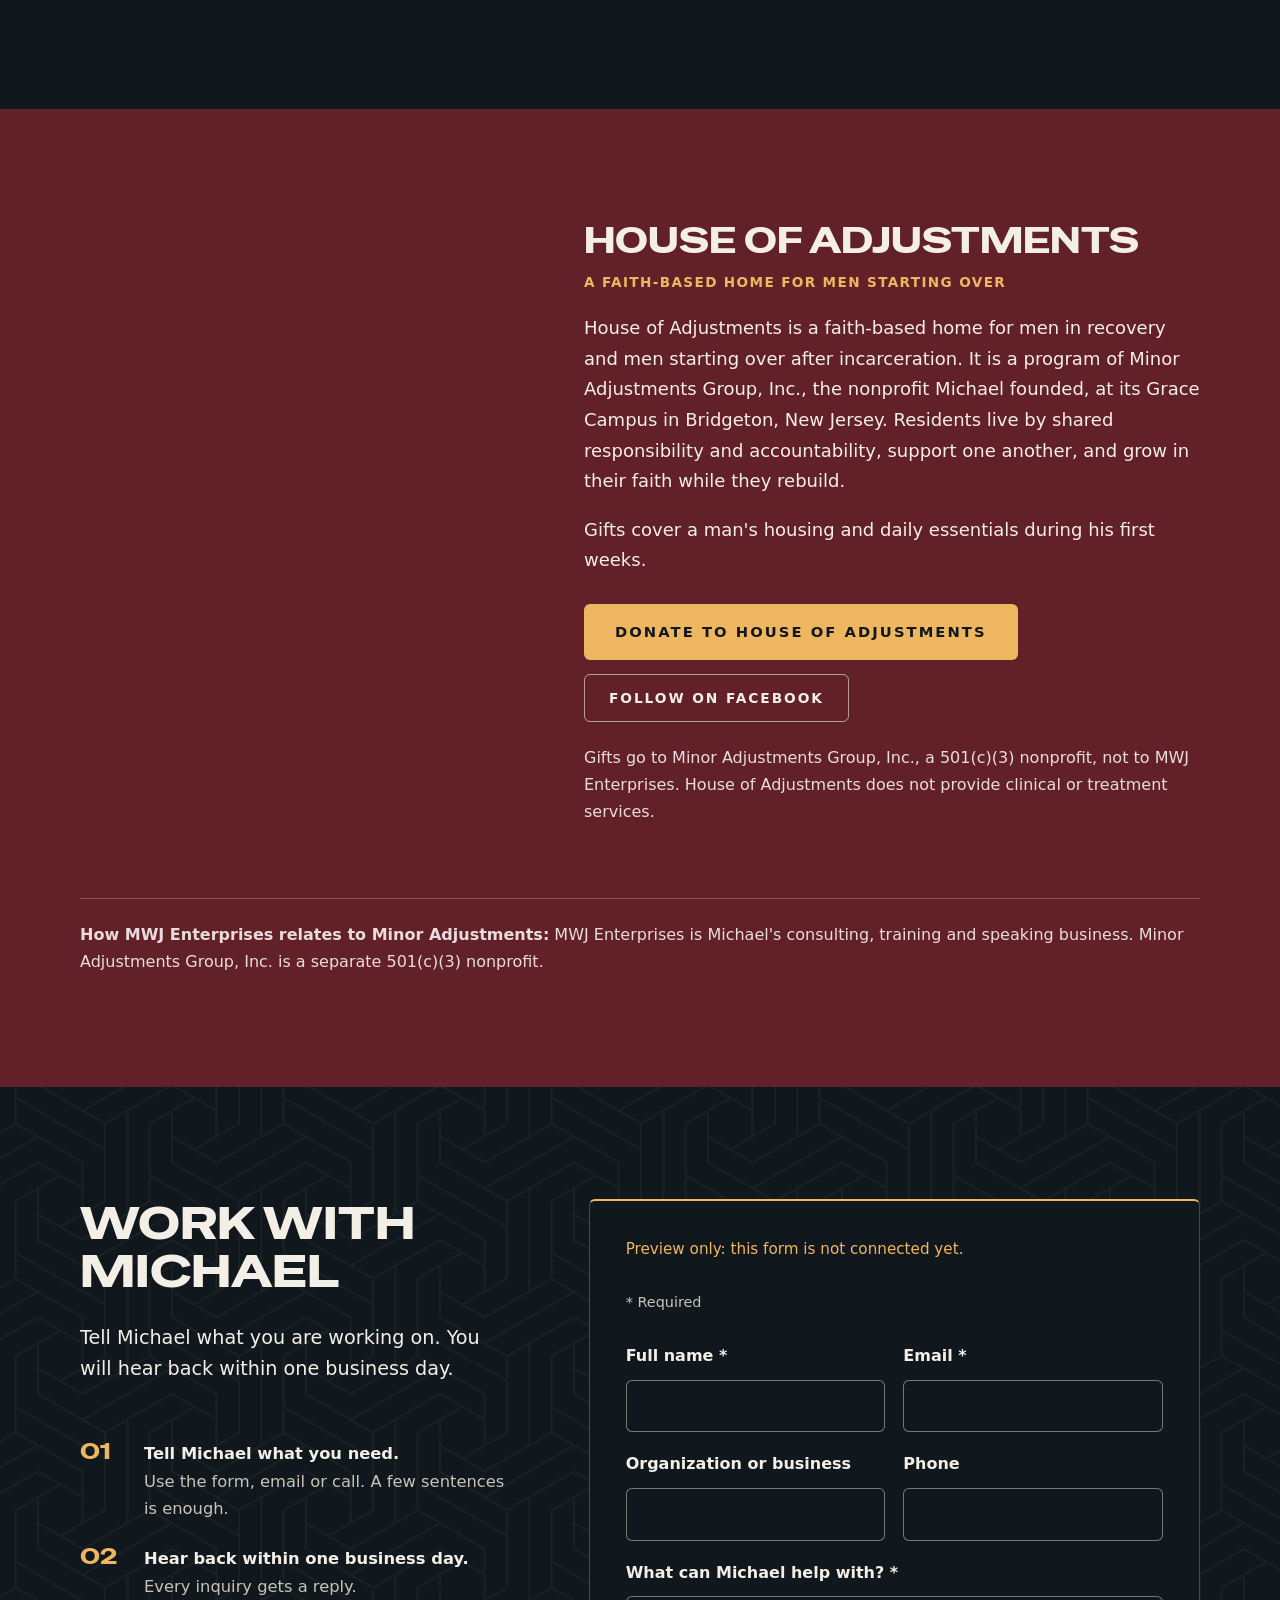
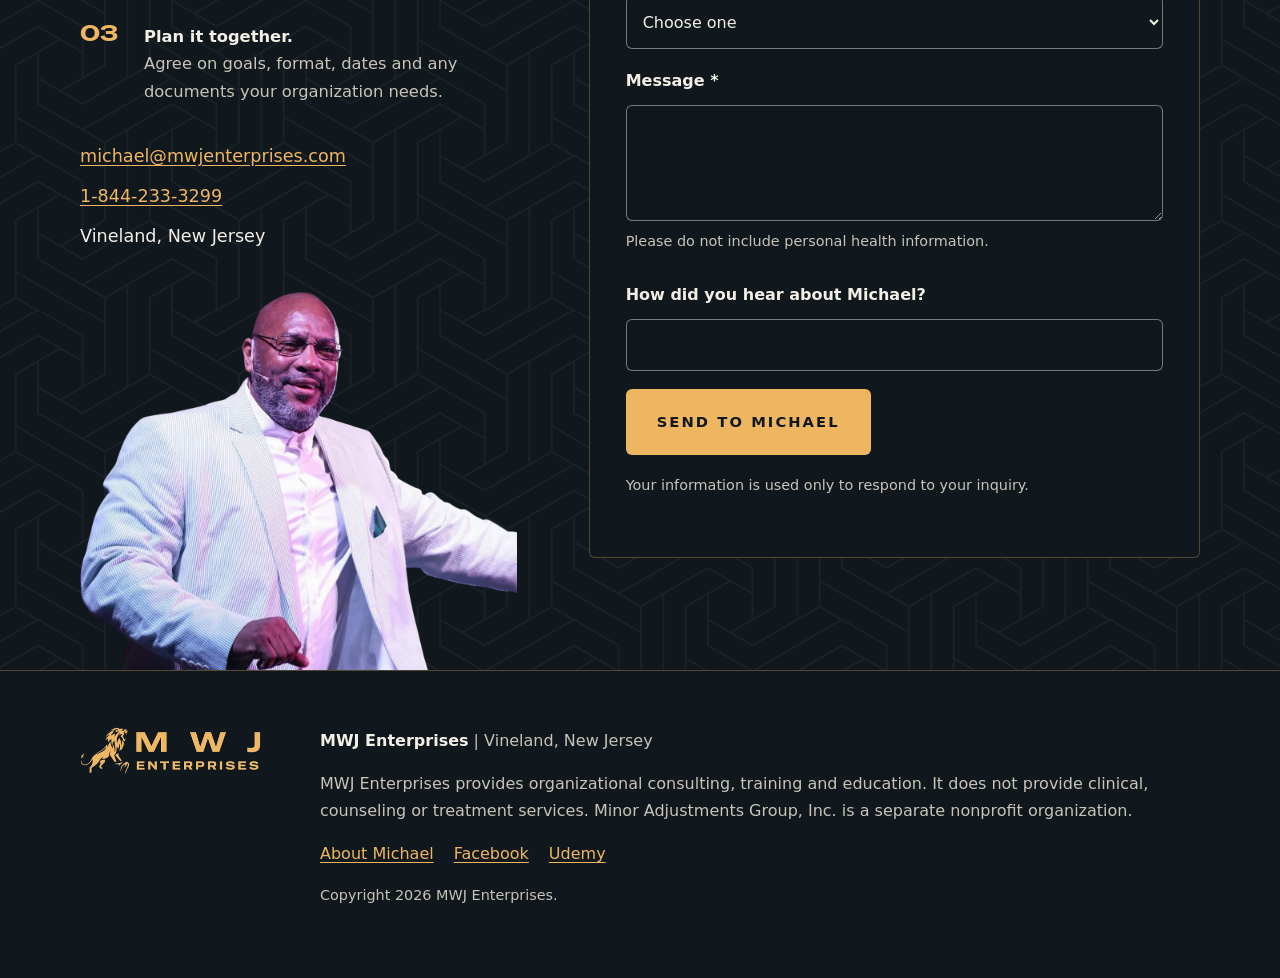
==== commit c1815131: "Variation B: full-width Leadership intro with offers side by side, solid contact form panel, restore" ====
--- a/variation-b/index.html
+++ b/variation-b/index.html
@@ -149,14 +149,13 @@
 
 <section id="leadership-training" class="ink">
   <div class="wrap">
-    <div class="section-head">
+    <div class="section-head wide">
       <h2><span class="t">Leadership Training</span> <span class="sub">for Peer Recovery, Behavioral Health and Reentry Teams</span></h2>
       <p class="intro">Training for the people who lead, supervise and support peer staff, case managers and frontline teams. It builds on the certification training your peer staff already have and focuses on what comes next: leading well, supervising well and keeping good people.</p>
       <p><strong>Who it is for:</strong> executive directors, peer supervisors, clinical and case management leads, probation and reentry staff, and second-chance and recovery-friendly employers who hire people in recovery or coming home from incarceration.</p>
     </div>
 
-    <div class="training-grid">
-      <div>
+    <div class="topics-block">
         <h3>Example training topics</h3>
         <p class="topics-note">Each training is built around your team. A few examples:</p>
         <ul class="topics">
@@ -169,25 +168,25 @@
           <li><strong>Accountability for managers</strong> Simple structures that help commitments get kept.</li>
         </ul>
         <p class="actions"><a class="btn btn-gold btn-lg" href="#contact" data-pathway="training">Request training</a></p>
-      </div>
-      <div class="side">
-        <div class="col">
+    </div>
+
+    <div class="pair">
+      <div class="col">
           <h3>For second-chance and recovery-friendly employers</h3>
           <p>Hiring people in recovery or coming home from incarceration works best when supervisors know how to support them. Michael trains supervisors to set clear expectations, respond to setbacks and keep good employees. Recovery Friendly Workplace recognition comes from the State of New Jersey; this training supports that work but does not grant it.</p>
           <p class="actions"><a class="btn btn-sm btn-ghost" href="#contact" data-pathway="training" data-topic="Supervisor training for second-chance employers">Train your supervisors</a></p>
         </div>
-        <div class="col">
+      <div class="col">
           <h3>Accountability Training for Employees and Business Teams</h3>
           <p>This offer began with a request from a business owner who saw how Michael's team works. The training is for your team and for you and your leads, because accountability works when everyone knows their part.</p>
-          <div class="accordion compact">
-            <details><summary>How do I get employees to care?</summary><p>People care more when they know what is expected, why it matters and that someone will follow up. The training gives your team that clarity and gives you a simple way to follow up.</p></details>
-            <details><summary>How do I hold employees accountable without babysitting?</summary><p>Set clear expectations, check in on a schedule, and give a lead the authority to act when you are away. Michael works with you and your leads on all three.</p></details>
-            <details><summary>How do I deal with lazy employees?</summary><p>Start by checking what looks like laziness. More often, expectations are unclear or follow-up is weak. The training addresses both and helps you see which one you are dealing with.</p></details>
-            <details><summary>How do I motivate lazy employees?</summary><p>Motivation gets people started; clear expectations and steady follow-up keep them going. Michael helps your crew or staff take ownership of their work, so you are not the only one pushing.</p></details>
+          <div class="qa-list">
+            <div class="qa"><h4>How do I get employees to care?</h4><p>People care more when they know what is expected, why it matters and that someone will follow up. The training gives your team that clarity and gives you a simple way to follow up.</p></div>
+            <div class="qa"><h4>How do I hold employees accountable without babysitting?</h4><p>Set clear expectations, check in on a schedule, and give a lead the authority to act when you are away. Michael works with you and your leads on all three.</p></div>
+            <div class="qa"><h4>How do I deal with lazy employees?</h4><p>Start by checking what looks like laziness. More often, expectations are unclear or follow-up is weak. The training addresses both and helps you see which one you are dealing with.</p></div>
+            <div class="qa"><h4>How do I motivate lazy employees?</h4><p>Motivation gets people started; clear expectations and steady follow-up keep them going. Michael helps your crew or staff take ownership of their work, so you are not the only one pushing.</p></div>
           </div>
           <p class="actions"><a class="btn btn-ghost" href="#contact" data-pathway="business">Request training</a></p>
         </div>
-      </div>
     </div>
   </div>
 </section>
@@ -247,9 +246,12 @@
 
 <section id="about" class="ink about">
   <div class="wrap about-grid">
+    <div class="about-side">
     <div class="about-photos">
       <img class="photo" src="img/michael-headshot.webp" width="900" height="1199" loading="lazy" alt="Michael L. Williams Jr. smiling in a rust vest and gold patterned tie, holding a Bible.">
       <img class="photo photo-small" src="img/michael-family.webp" width="960" height="851" loading="lazy" alt="Michael L. Williams Jr., in a blue shirt, smiling with family members in front of a Resurrected, Not Just Revived display.">
+    </div>
+    <img class="photo news-photo" src="img/michael-910-news.webp" width="700" height="856" loading="lazy" alt="Michael L. Williams Jr. and his wife at the 9&amp;10 News studio, holding a Minor Adjustments program flyer.">
     </div>
     <div>
       <h2 class="about-title"><span class="sub">About</span> <span class="t">Michael L. Williams Jr.</span></h2>
--- a/variation-b/styles.css
+++ b/variation-b/styles.css
@@ -110,7 +110,8 @@
 .proof-inner { display: flex; align-items: center; gap: 24px 56px; flex-wrap: wrap; }
 .proof h2 { margin: 0; font-size: .8rem; color: var(--ink); }
 .proof-logos { list-style: none; display: flex; align-items: center; flex-wrap: wrap; gap: 24px 64px; }
-.proof-logos img { width: auto; filter: grayscale(1) contrast(1.2); mix-blend-mode: multiply; }
+.proof-logos img { width: auto; filter: drop-shadow(0 2px 3px rgba(16, 24, 30, .5)); }
+.proof-logos li:nth-child(3) img { filter: drop-shadow(1px 0 0 var(--ink)) drop-shadow(-1px 0 0 var(--ink)) drop-shadow(0 1px 0 var(--ink)) drop-shadow(0 -1px 0 var(--ink)) drop-shadow(0 3px 4px rgba(16, 24, 30, .45)); }
 .proof-logos li:nth-child(1) img { height: 22px; }
 .proof-logos li:nth-child(2) img { height: 34px; }
 .proof-logos li:nth-child(3) img { height: 40px; }
@@ -346,3 +347,26 @@
   .band-quote { position: static; transform: none; width: auto; padding: 40px 24px 48px; background: var(--ink); }
   .band-quote p { max-width: 24ch; margin: 0 auto; font-size: clamp(1.3rem, 5.4vw, 1.9rem); }
 }
+
+/* Leadership: full-width intro and topics, then the two offers side by side */
+.section-head.wide { max-width: none; display: grid; grid-template-columns: minmax(0, 1fr) minmax(0, 1fr); gap: 0 64px; align-items: start; }
+.section-head.wide h2 { grid-column: 1 / -1; }
+.section-head.wide .intro, .section-head.wide p { max-width: none; margin: 0; }
+.topics-block .topics { display: grid; grid-template-columns: repeat(2, minmax(0, 1fr)); column-gap: 64px; }
+.topics-block .actions { margin-top: 32px; }
+.pair { display: grid; grid-template-columns: repeat(2, minmax(0, 1fr)); gap: 64px; margin-top: 72px; align-items: start; }
+.qa-list { margin-top: 8px; border-top: 1px solid var(--rule-dark); }
+.qa { padding: 18px 0; border-bottom: 1px solid var(--rule-dark); }
+.qa h4 { margin: 0 0 6px; color: var(--ivory); font-size: .95rem; }
+.qa p { margin: 0; color: var(--soft); }
+.news-photo { max-width: 320px; margin-top: 56px; }
+/* Contact form: solid panel over the pattern */
+.contact .form { padding: 36px; background: var(--ink); border: 1px solid var(--rule-dark); border-top: 2px solid var(--gold); border-radius: var(--r); }
+@media (max-width: 900px) {
+  .section-head.wide, .topics-block .topics, .pair { grid-template-columns: 1fr; }
+  .section-head.wide .intro { margin-bottom: 1em; }
+  .pair { gap: 48px; margin-top: 56px; }
+  .contact .form { padding: 24px 18px; }
+}
+.about .actions { margin-bottom: 56px; }
+@media (max-width: 900px) { .news-photo { max-width: 280px; } }
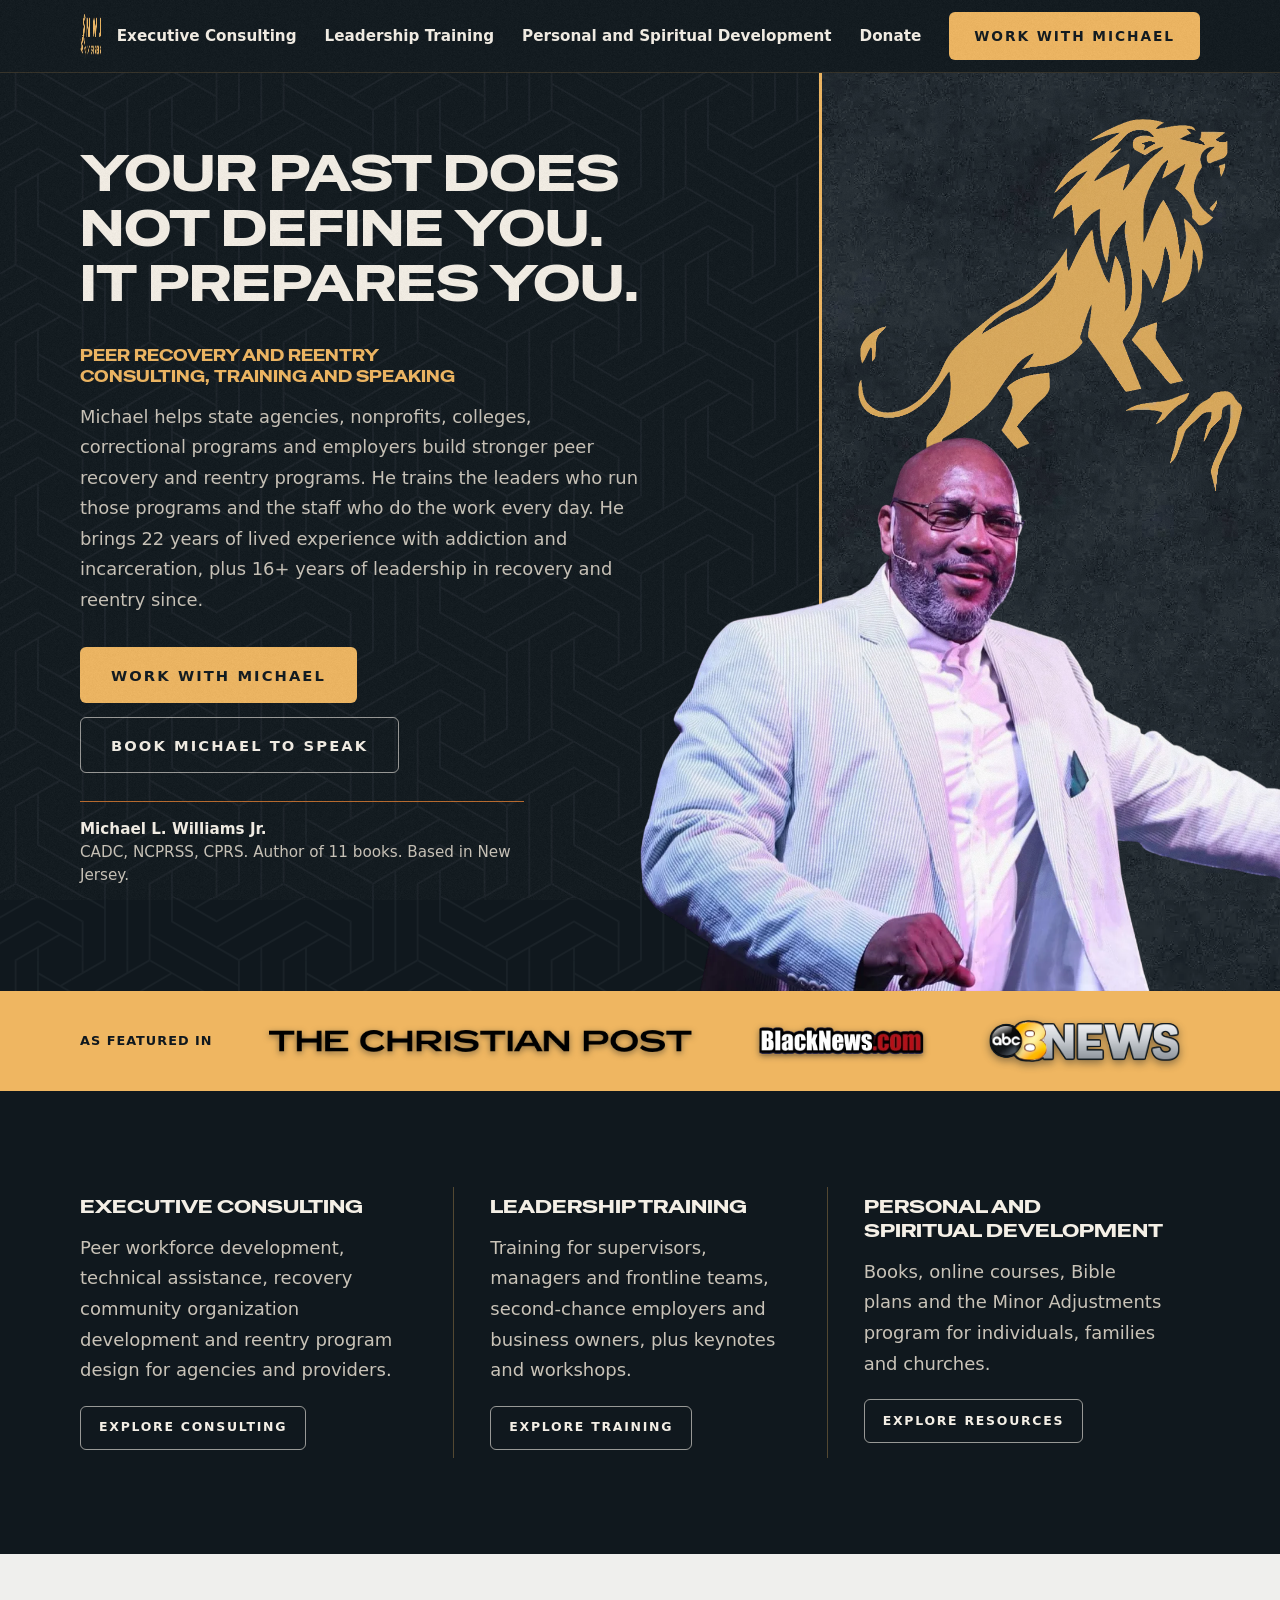
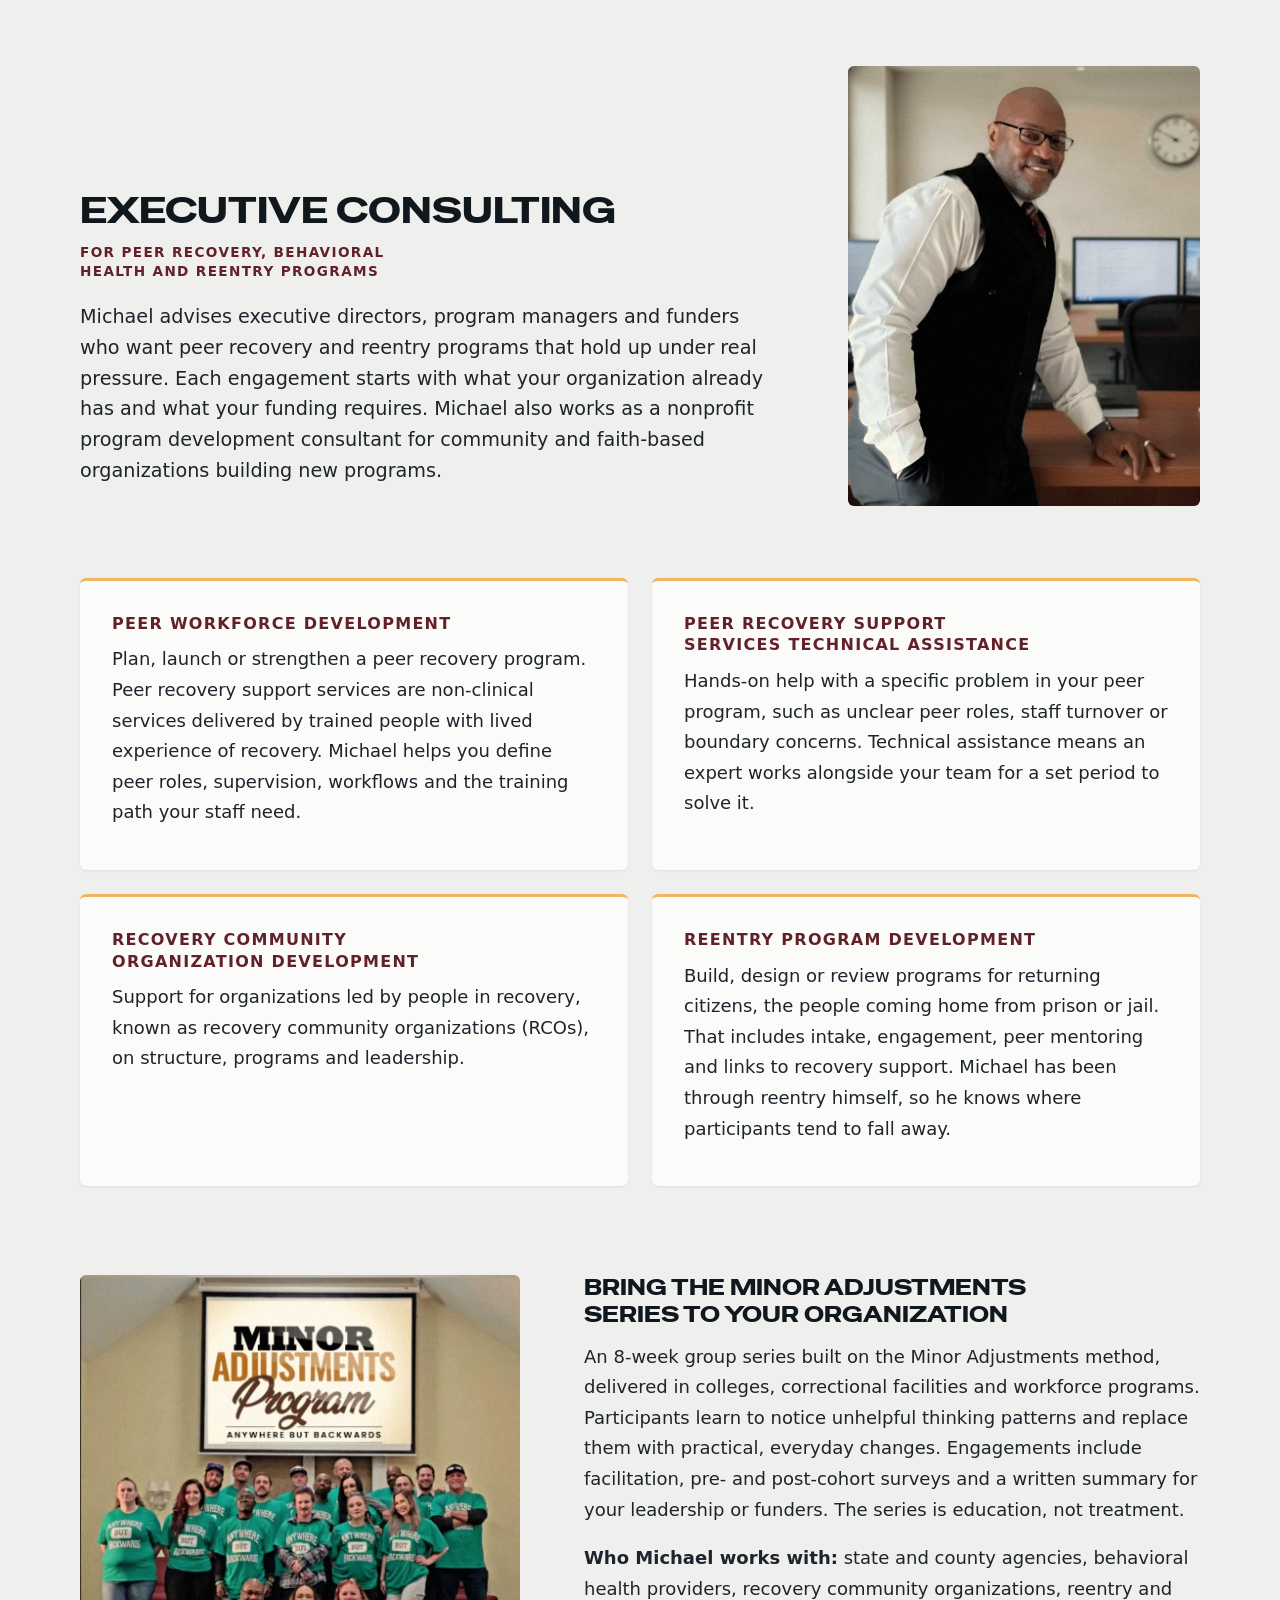
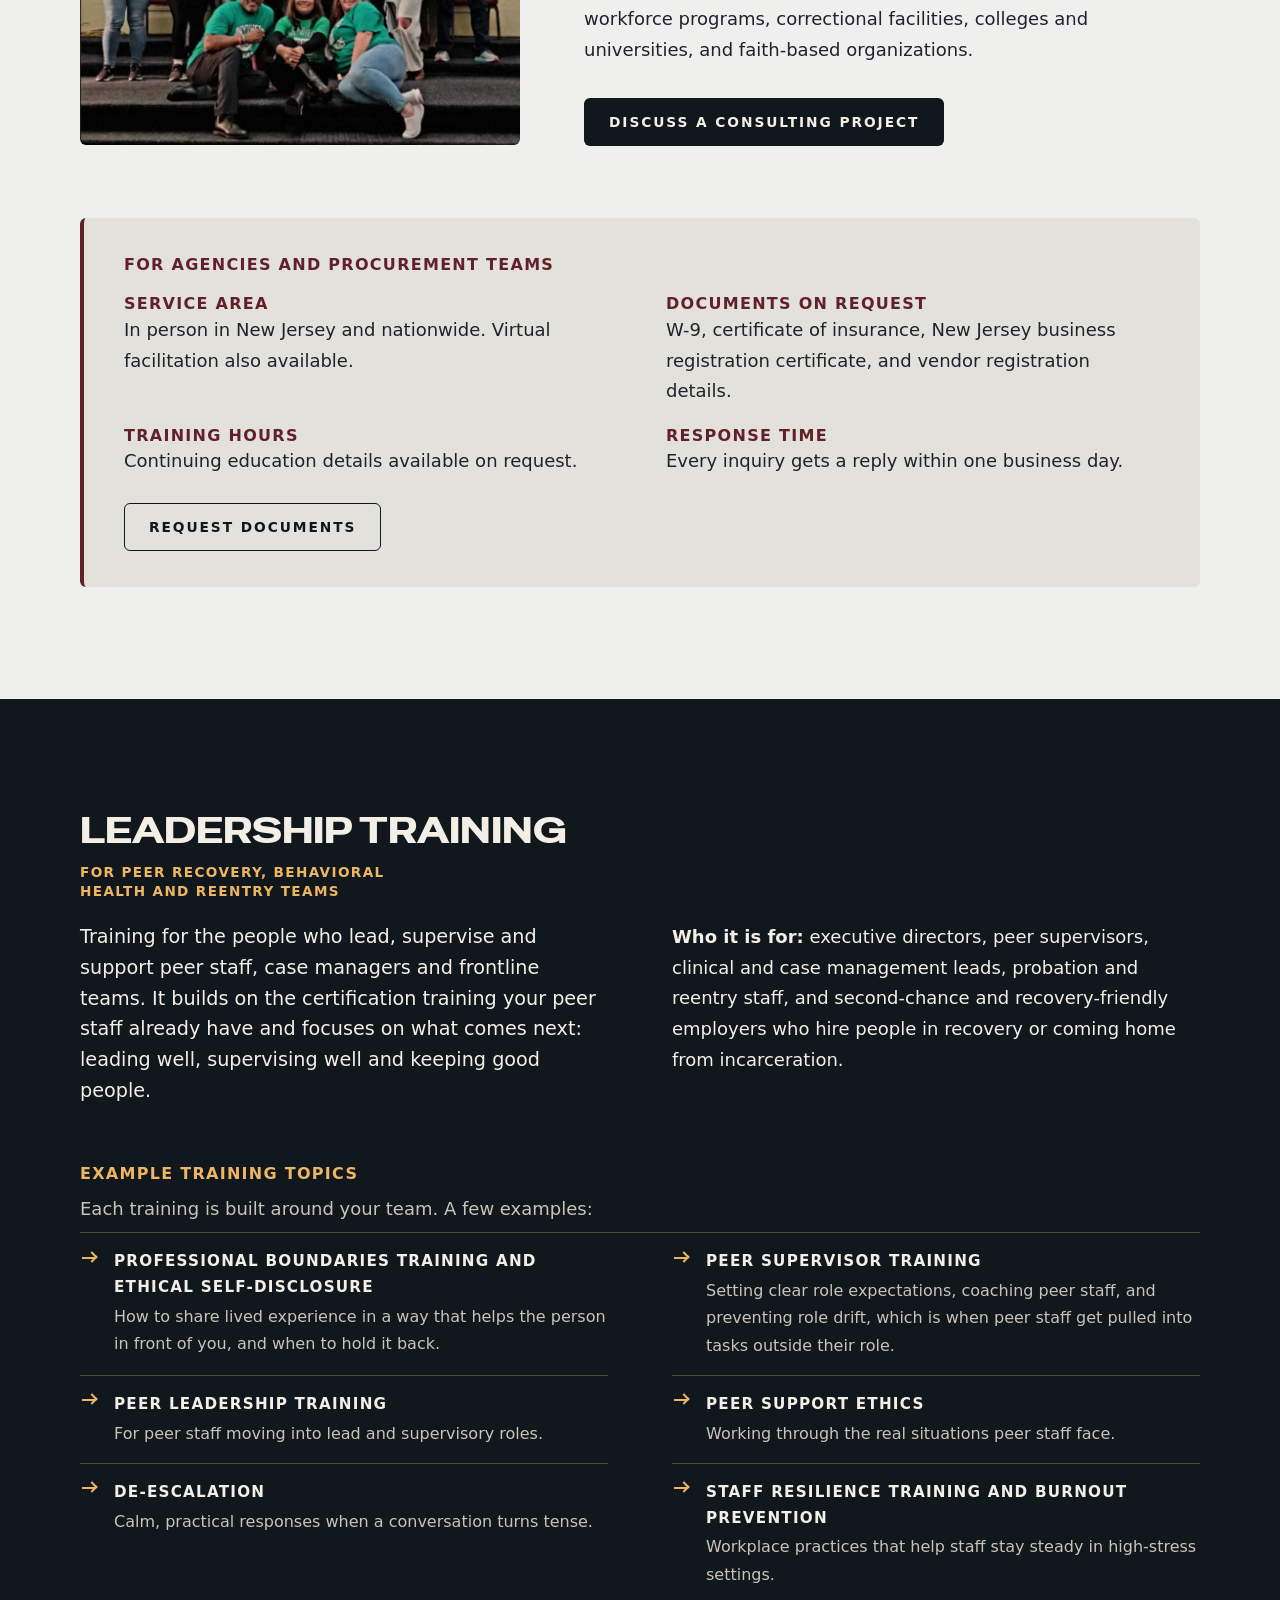
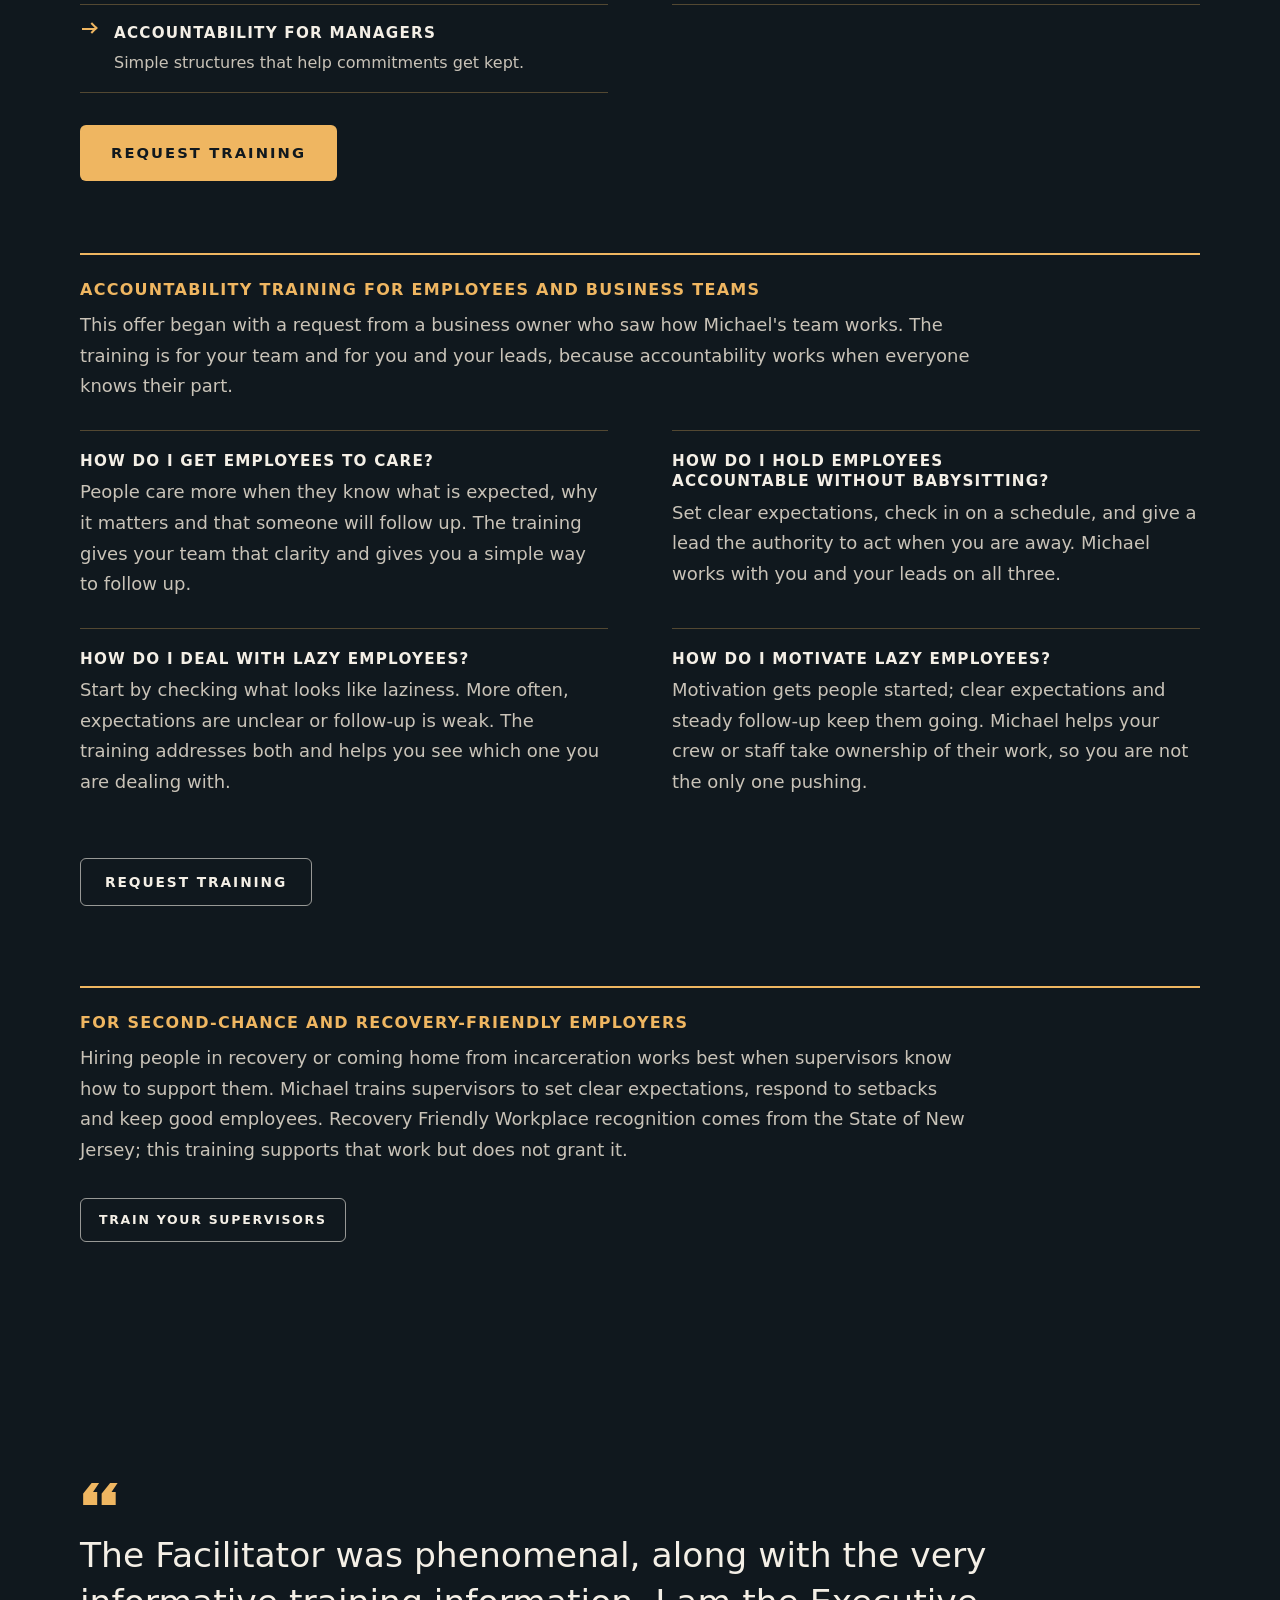
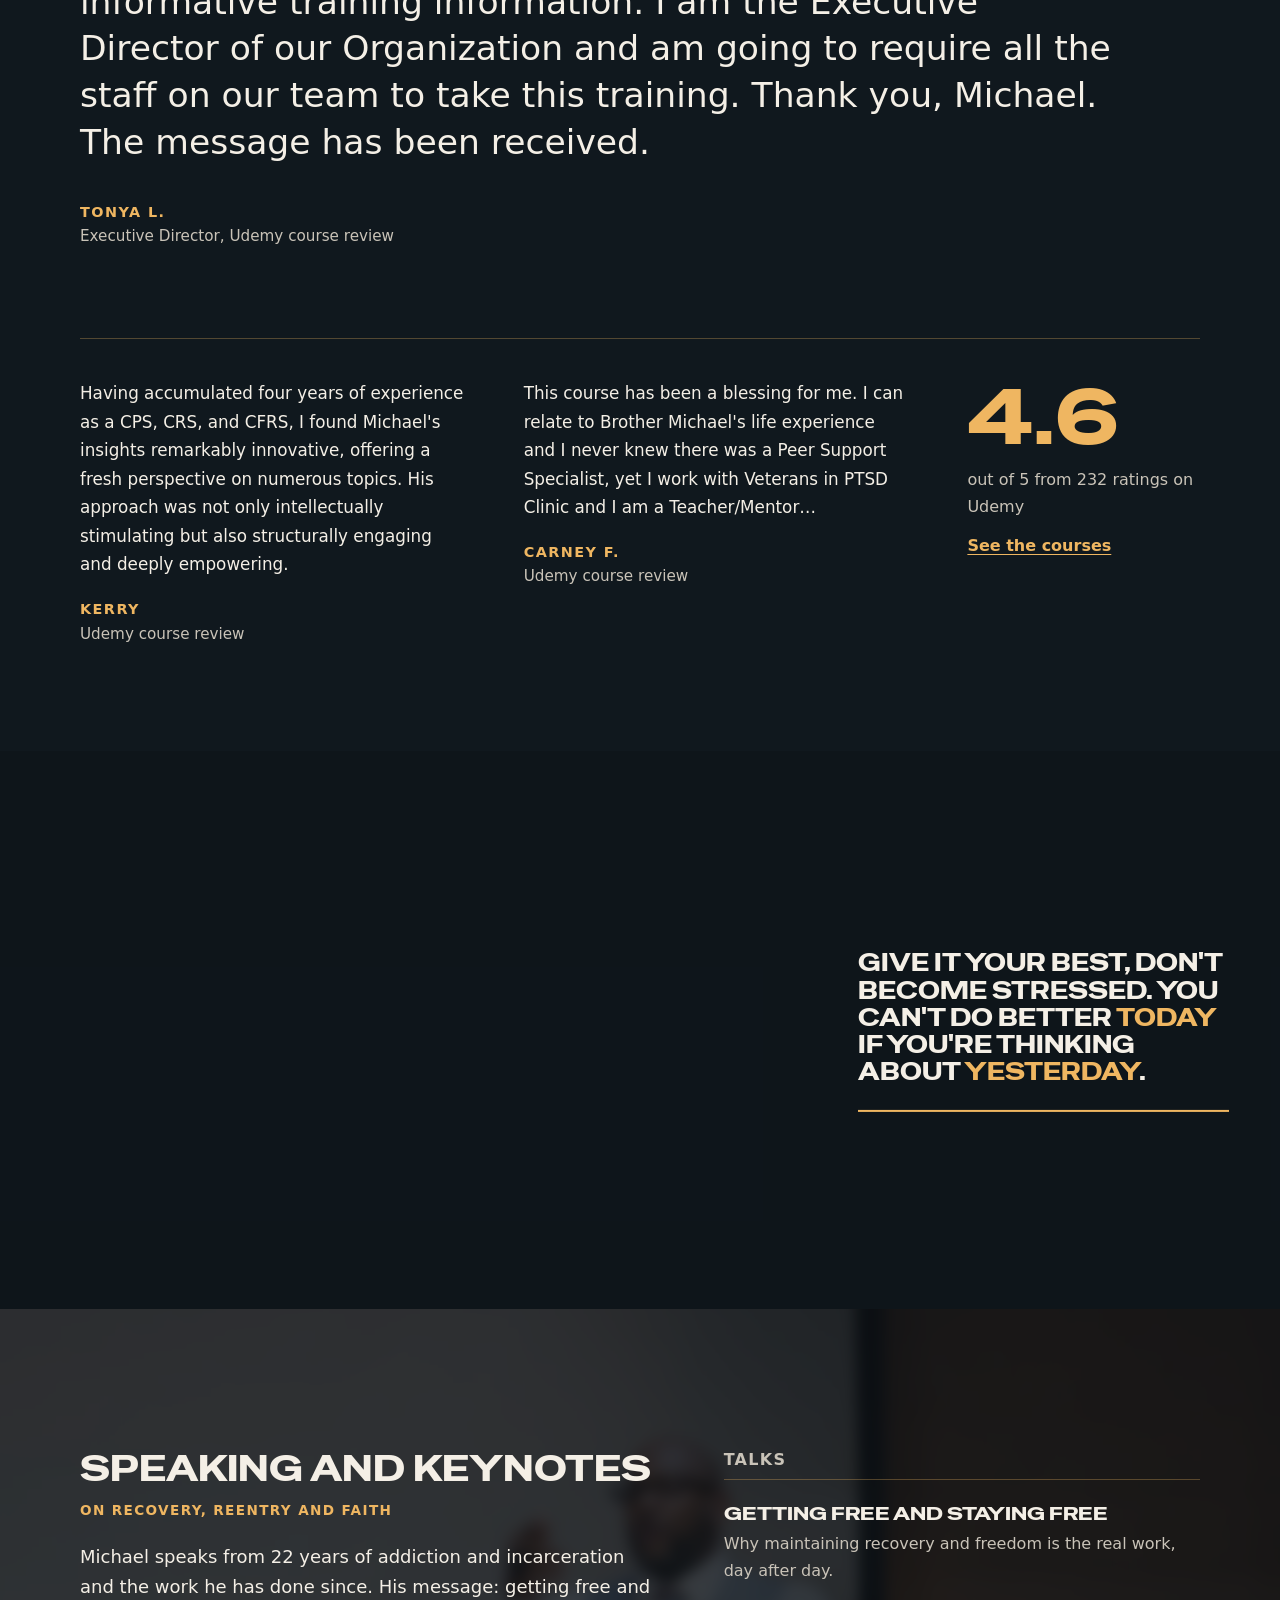
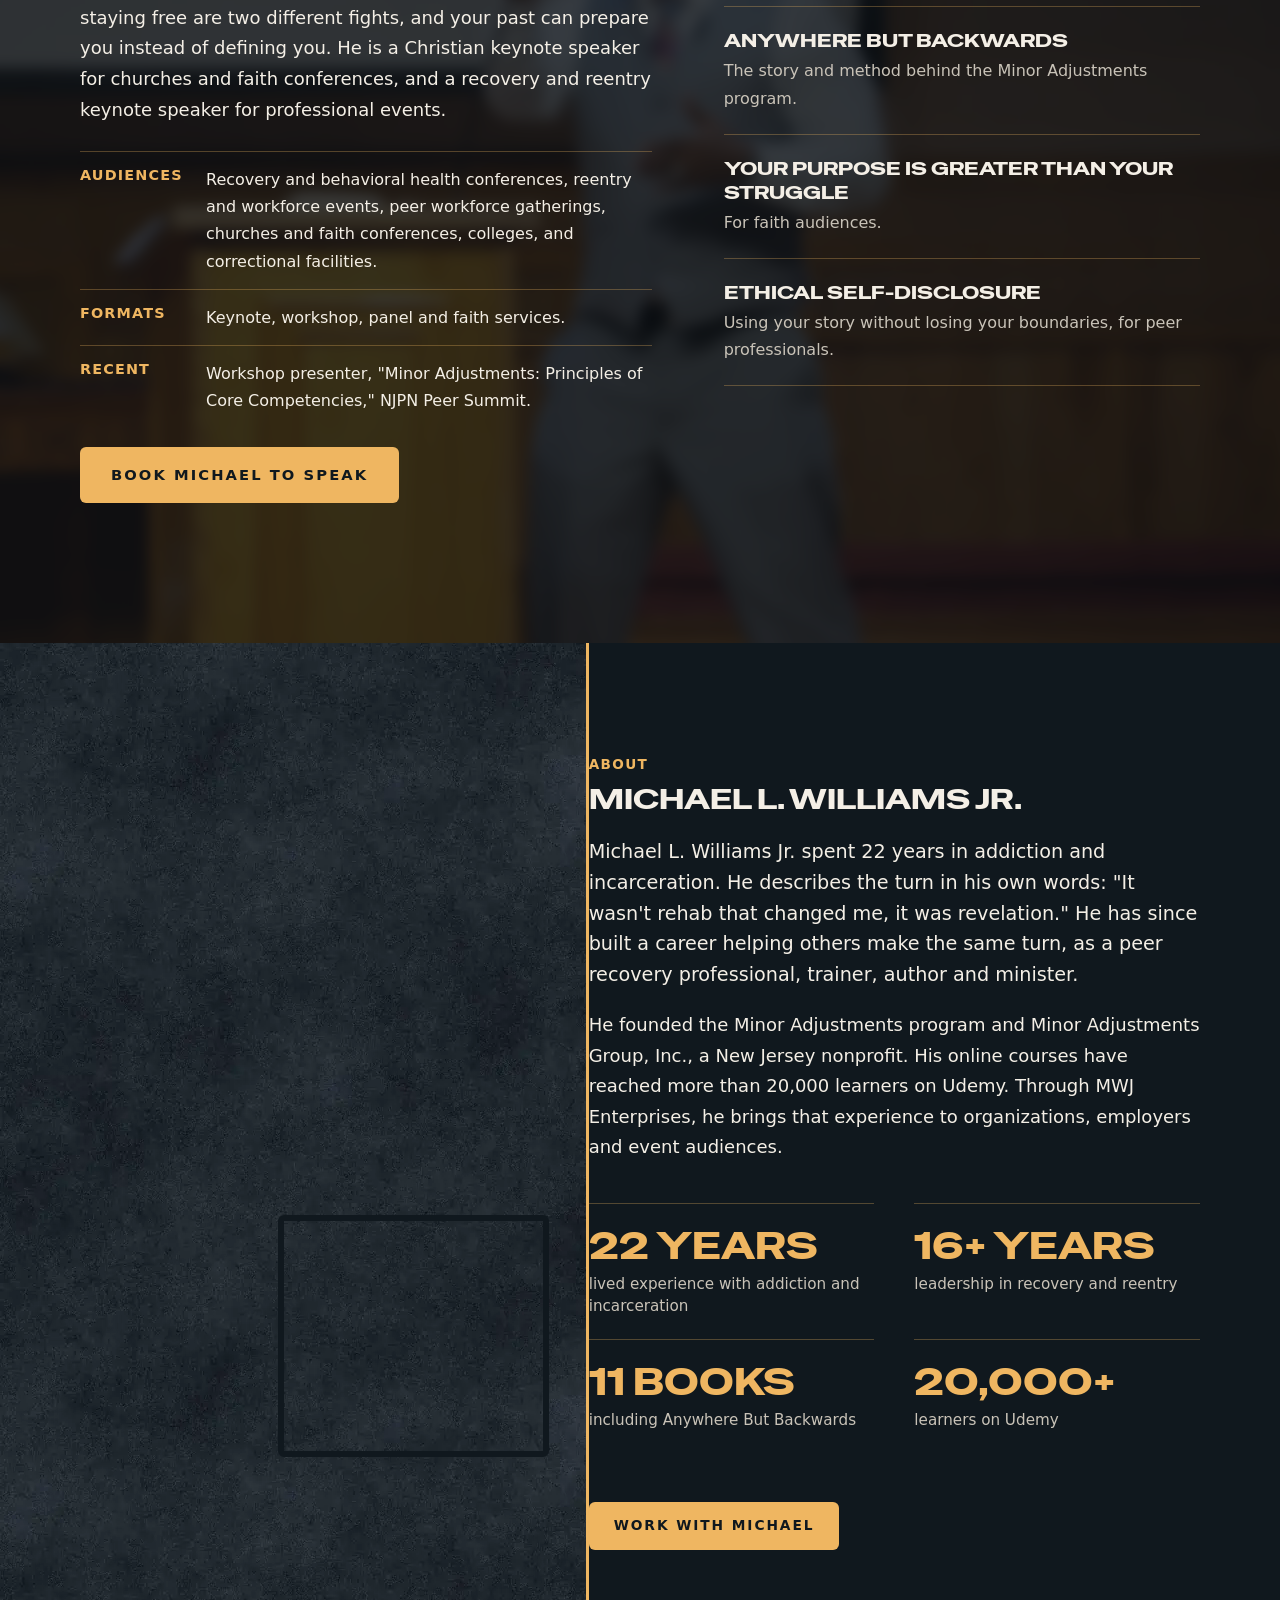
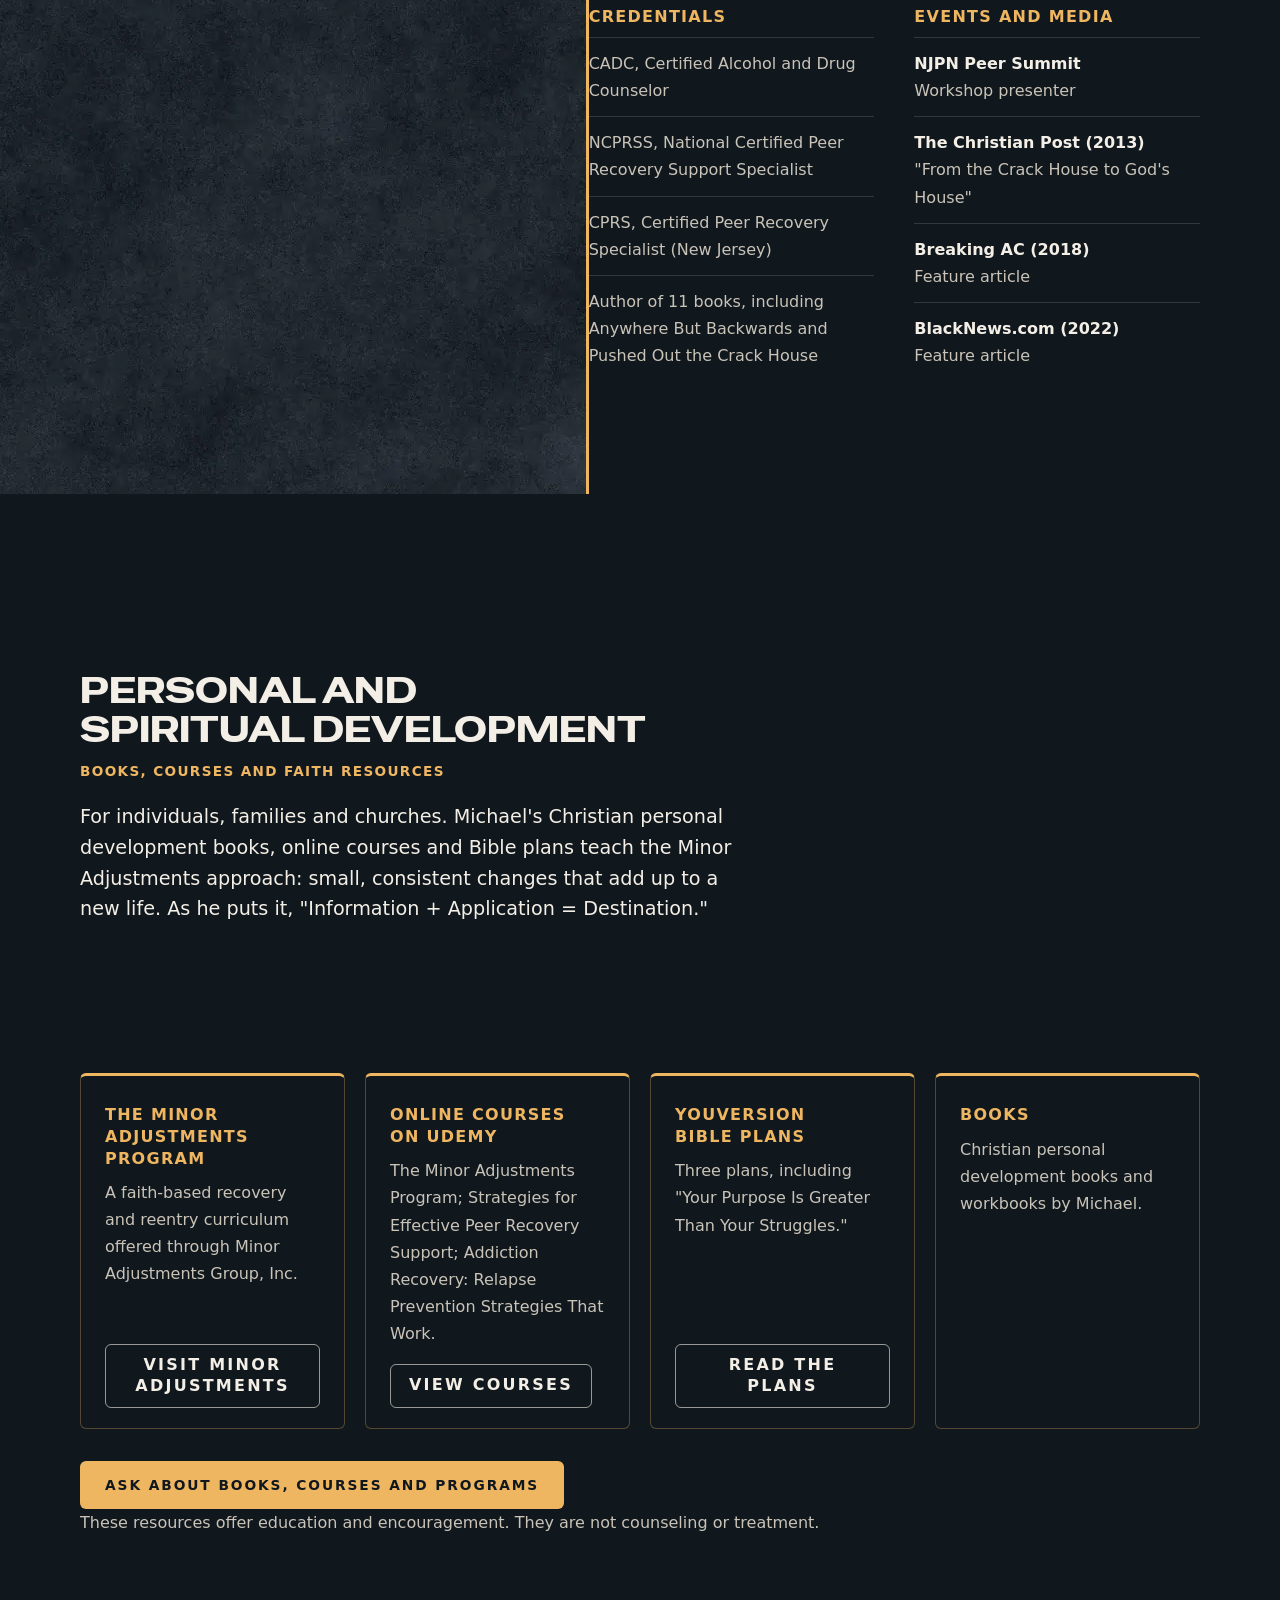
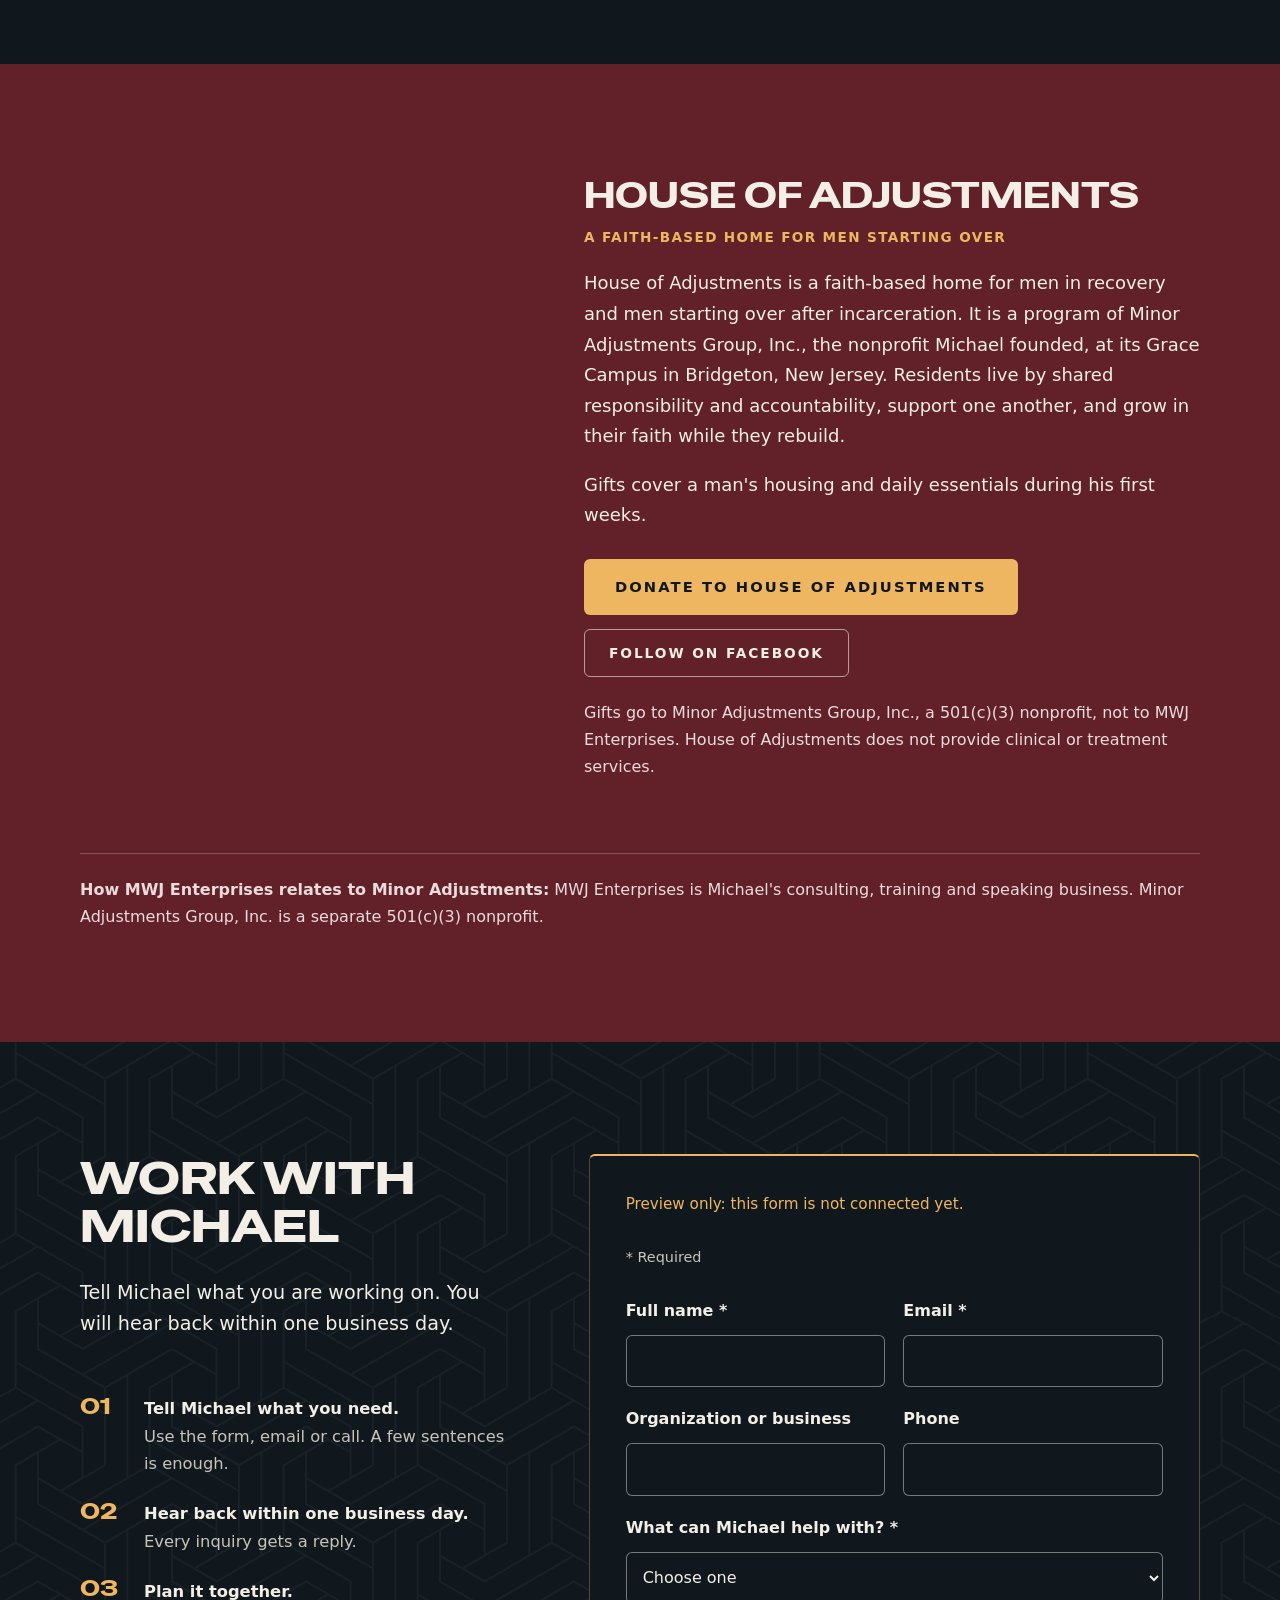
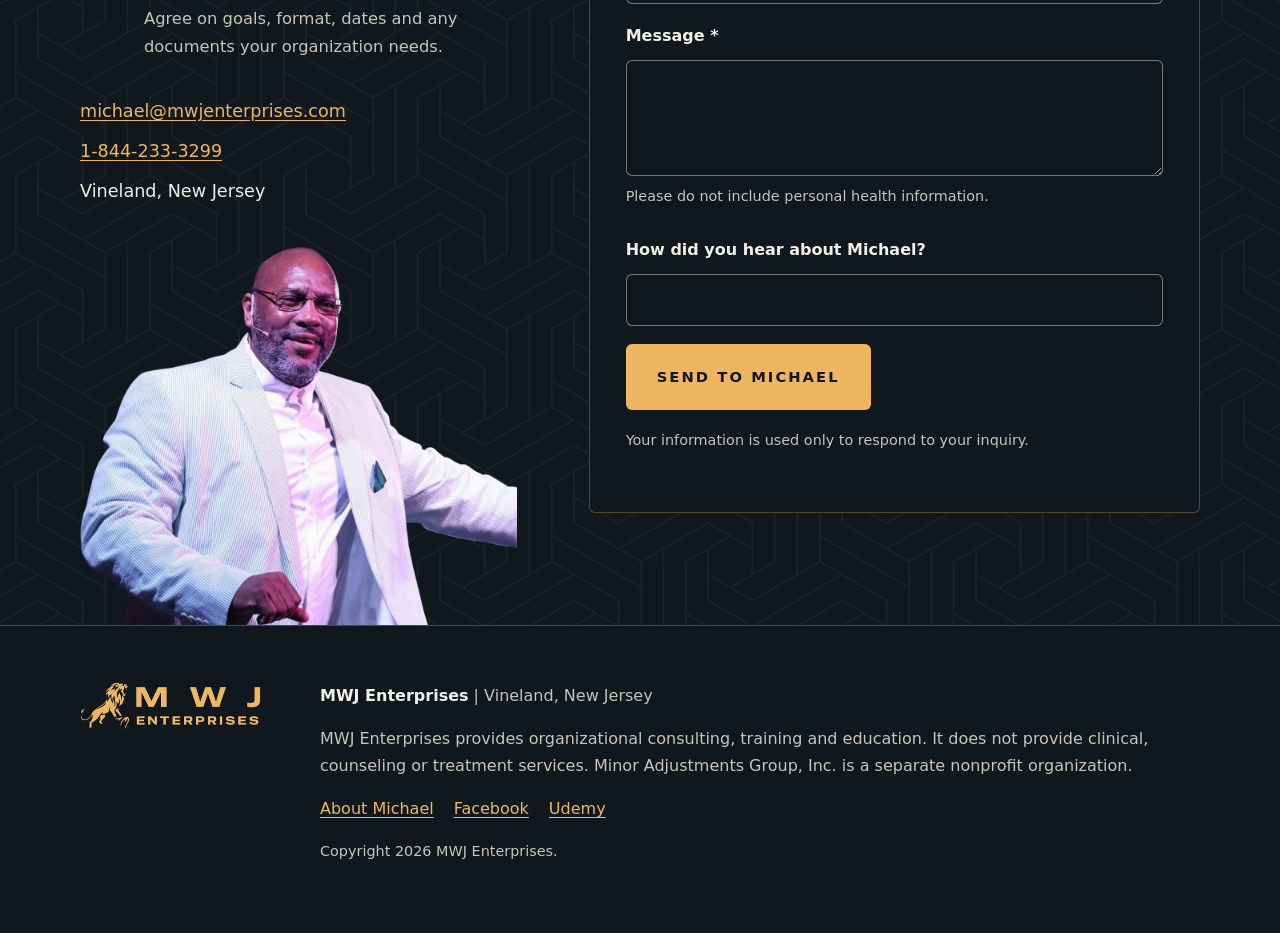
==== commit 95f3431b: "Variation B: stone panel in About, stacked Leadership offers, nationwide service area Co-Authored-By" ====
--- a/variation-b/index.html
+++ b/variation-b/index.html
@@ -137,7 +137,7 @@
     <div class="procure">
       <h3>For Agencies and Procurement Teams</h3>
       <dl class="procure-list">
-        <div><dt>Service area</dt><dd>In person across New Jersey; virtual delivery.</dd></div>
+        <div><dt>Service area</dt><dd>In person in New Jersey and nationwide. Virtual facilitation also available.</dd></div>
         <div><dt>Documents on request</dt><dd>W-9, certificate of insurance, New Jersey business registration certificate, and vendor registration details.</dd></div>
         <div><dt>Training hours</dt><dd>Continuing education details available on request.</dd></div>
         <div><dt>Response time</dt><dd>Every inquiry gets a reply within one business day.</dd></div>
@@ -172,11 +172,6 @@
 
     <div class="pair">
       <div class="col">
-          <h3>For second-chance and recovery-friendly employers</h3>
-          <p>Hiring people in recovery or coming home from incarceration works best when supervisors know how to support them. Michael trains supervisors to set clear expectations, respond to setbacks and keep good employees. Recovery Friendly Workplace recognition comes from the State of New Jersey; this training supports that work but does not grant it.</p>
-          <p class="actions"><a class="btn btn-sm btn-ghost" href="#contact" data-pathway="training" data-topic="Supervisor training for second-chance employers">Train your supervisors</a></p>
-        </div>
-      <div class="col">
           <h3>Accountability Training for Employees and Business Teams</h3>
           <p>This offer began with a request from a business owner who saw how Michael's team works. The training is for your team and for you and your leads, because accountability works when everyone knows their part.</p>
           <div class="qa-list">
@@ -186,6 +181,11 @@
             <div class="qa"><h4>How do I motivate lazy employees?</h4><p>Motivation gets people started; clear expectations and steady follow-up keep them going. Michael helps your crew or staff take ownership of their work, so you are not the only one pushing.</p></div>
           </div>
           <p class="actions"><a class="btn btn-ghost" href="#contact" data-pathway="business">Request training</a></p>
+        </div>
+      <div class="col">
+          <h3>For second-chance and recovery-friendly employers</h3>
+          <p>Hiring people in recovery or coming home from incarceration works best when supervisors know how to support them. Michael trains supervisors to set clear expectations, respond to setbacks and keep good employees. Recovery Friendly Workplace recognition comes from the State of New Jersey; this training supports that work but does not grant it.</p>
+          <p class="actions"><a class="btn btn-sm btn-ghost" href="#contact" data-pathway="training" data-topic="Supervisor training for second-chance employers">Train your supervisors</a></p>
         </div>
     </div>
   </div>
--- a/variation-b/styles.css
+++ b/variation-b/styles.css
@@ -370,3 +370,22 @@
 }
 .about .actions { margin-bottom: 56px; }
 @media (max-width: 900px) { .news-photo { max-width: 280px; } }
+
+/* Leadership: accountability, then second chance, stacked */
+.pair { grid-template-columns: 1fr; gap: 80px; }
+.pair .col > p { max-width: 78ch; }
+.qa-list { display: grid; grid-template-columns: repeat(2, minmax(0, 1fr)); column-gap: 64px; margin-top: 28px; border-top: 0; }
+.qa { border-top: 1px solid var(--rule-dark); border-bottom: 0; padding: 20px 0 28px; }
+@media (max-width: 900px) { .qa-list { grid-template-columns: 1fr; } .pair { gap: 56px; } }
+/* About: stone panel behind the photos */
+.about { position: relative; }
+.about::before { content: ""; position: absolute; top: 0; bottom: 0; left: 0; width: min(46vw, 660px); background: #1b232b url("img/stone-dark.webp") 0 0 / 640px; border-right: 3px solid var(--gold); }
+.about .wrap { position: relative; }
+@media (max-width: 900px) {
+  .about::before { display: none; }
+  .about { padding-top: 0; }
+  .about-side { margin: 0 -40px; padding: 48px 40px 48px; background: #1b232b url("img/stone-dark.webp") 0 0 / 640px; border-bottom: 3px solid var(--gold); }
+  .about-photos { padding-bottom: 96px; }
+  .news-photo { margin-top: 24px; }
+}
+@media (max-width: 760px) { .about-side { margin: 0 -16px; padding-left: 16px; padding-right: 16px; } }
